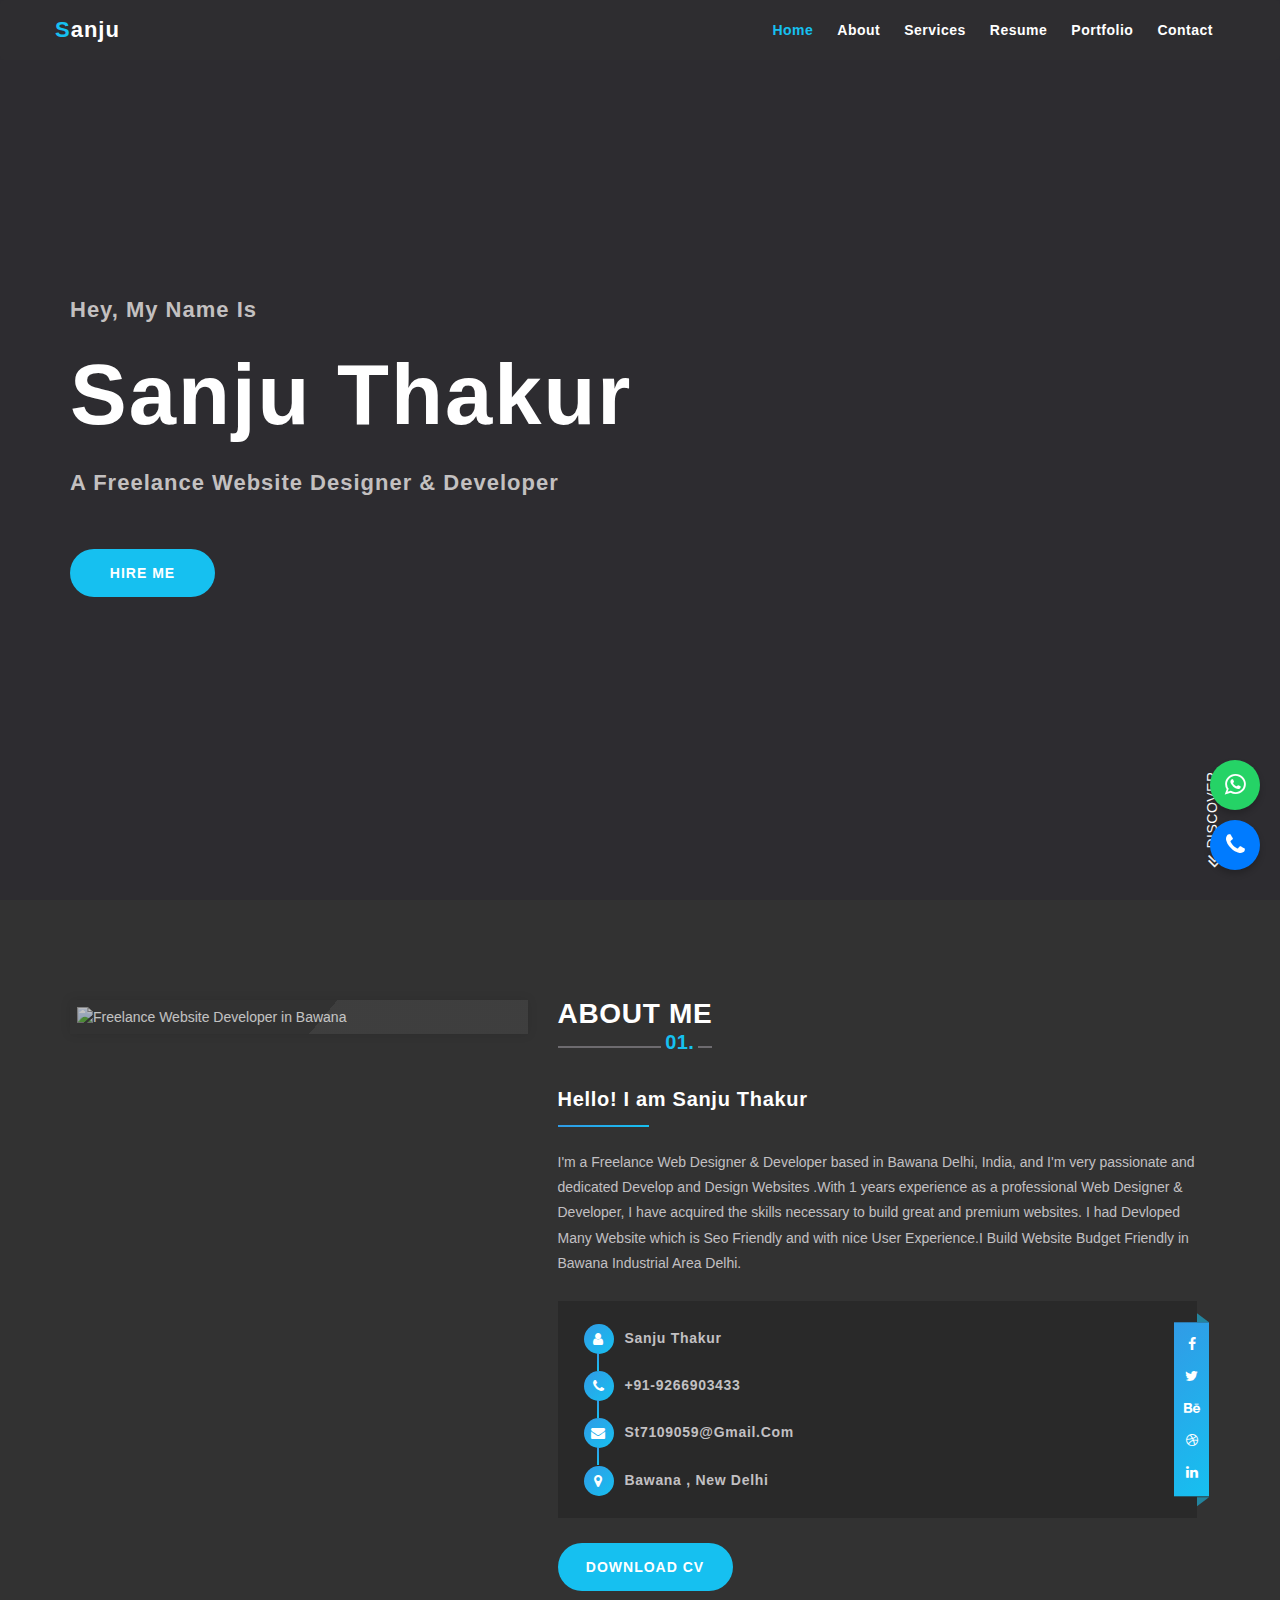
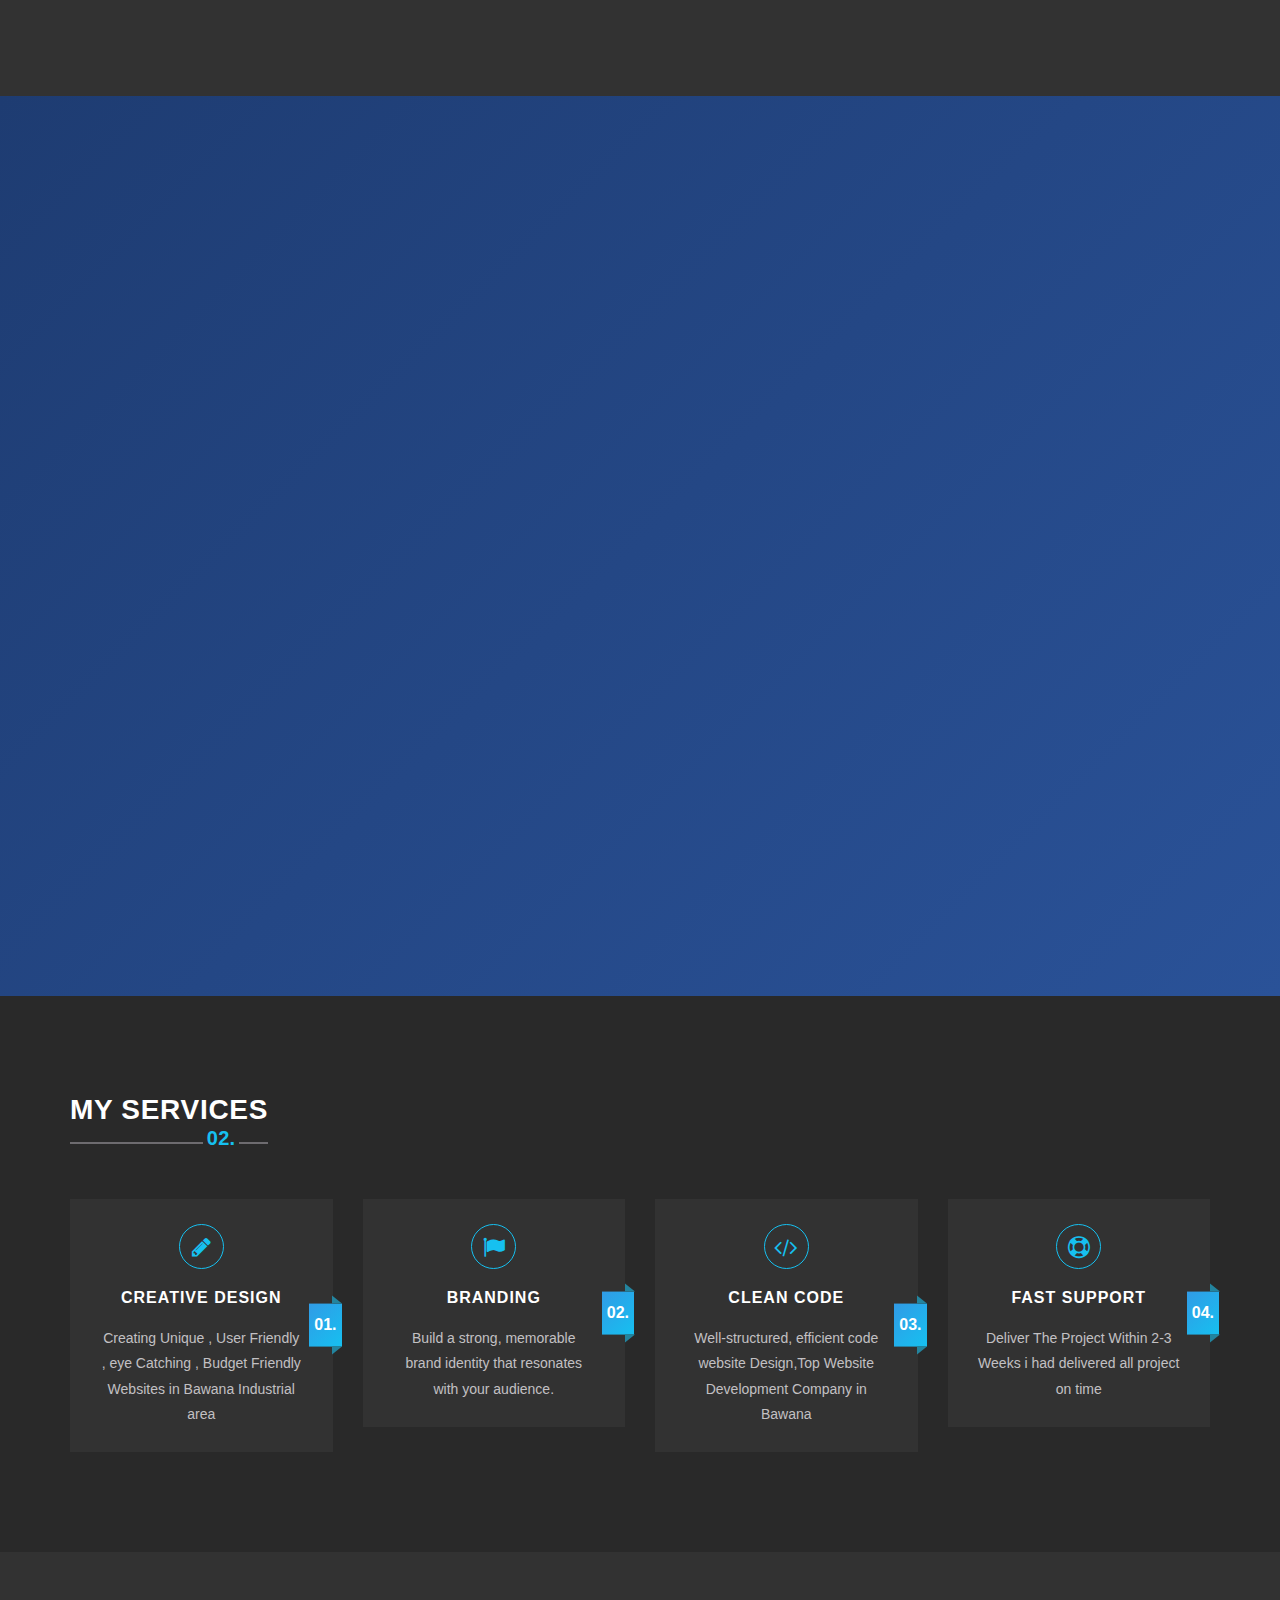
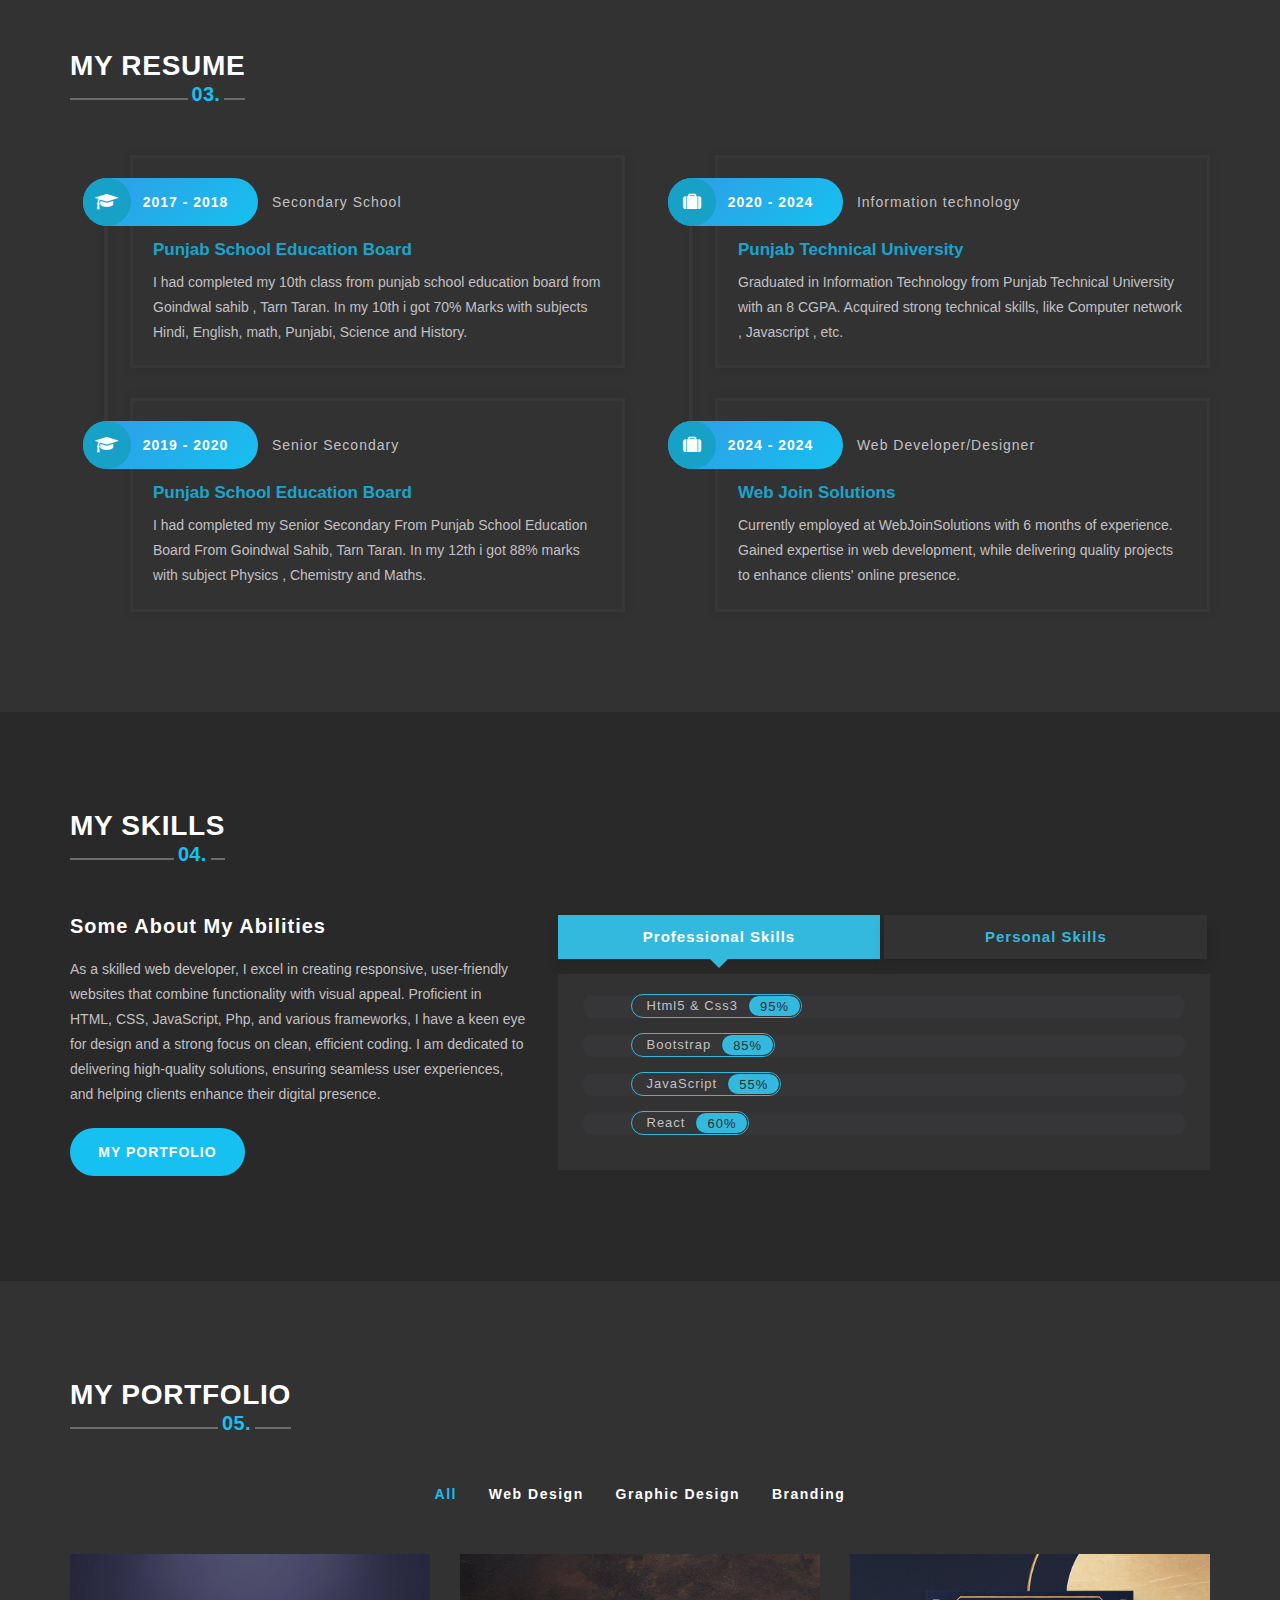
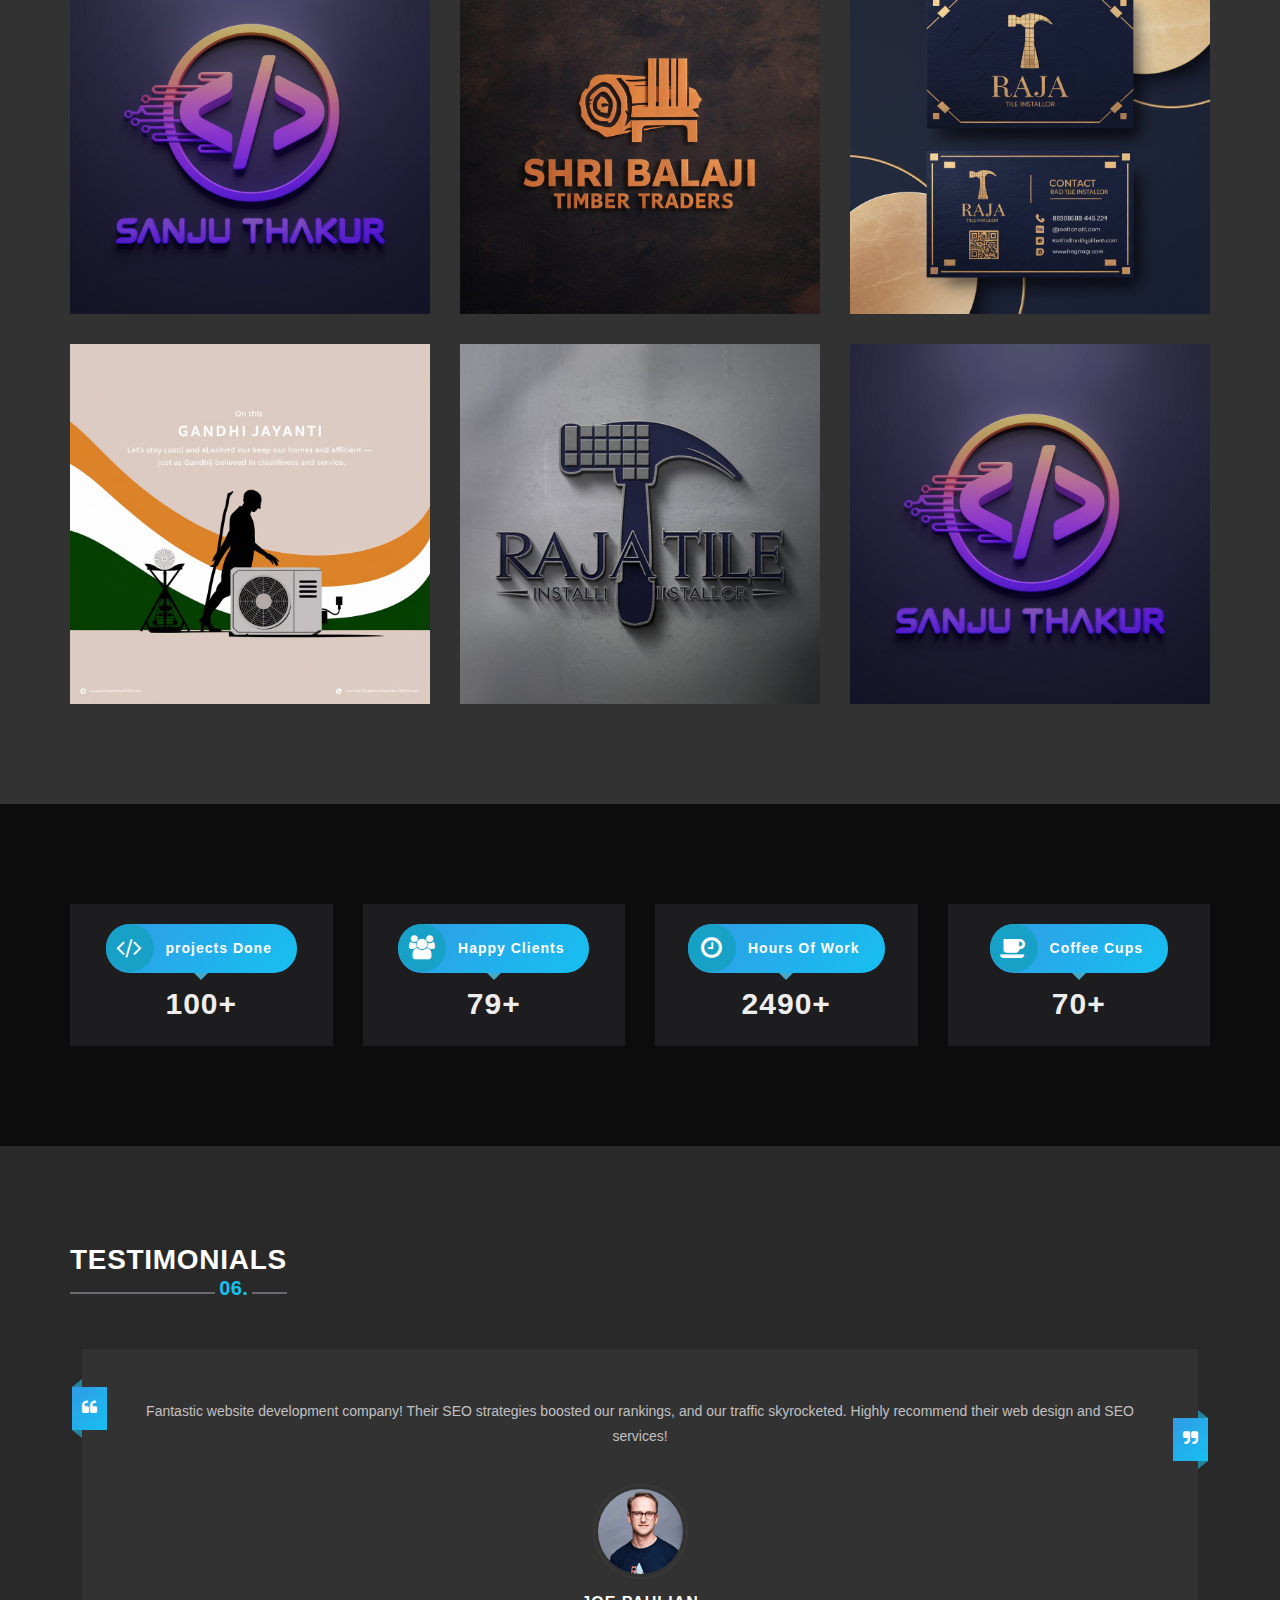
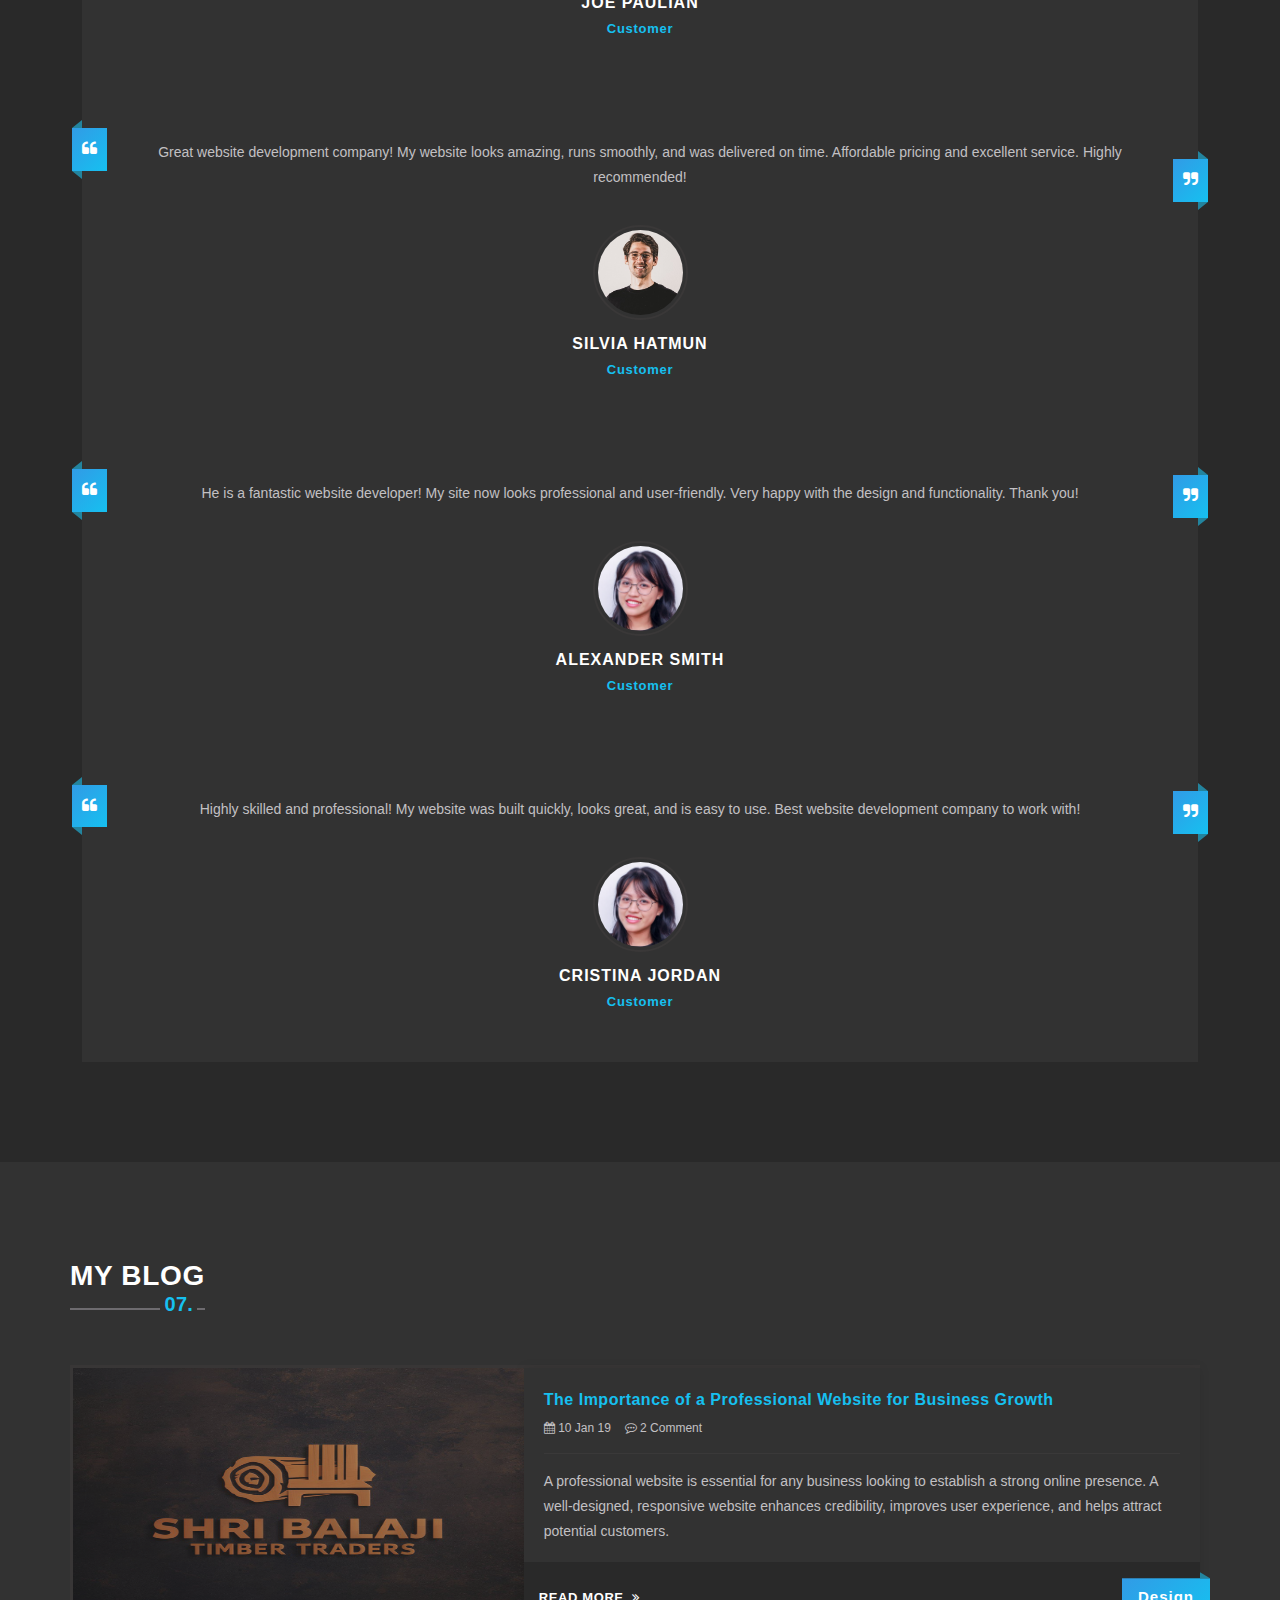
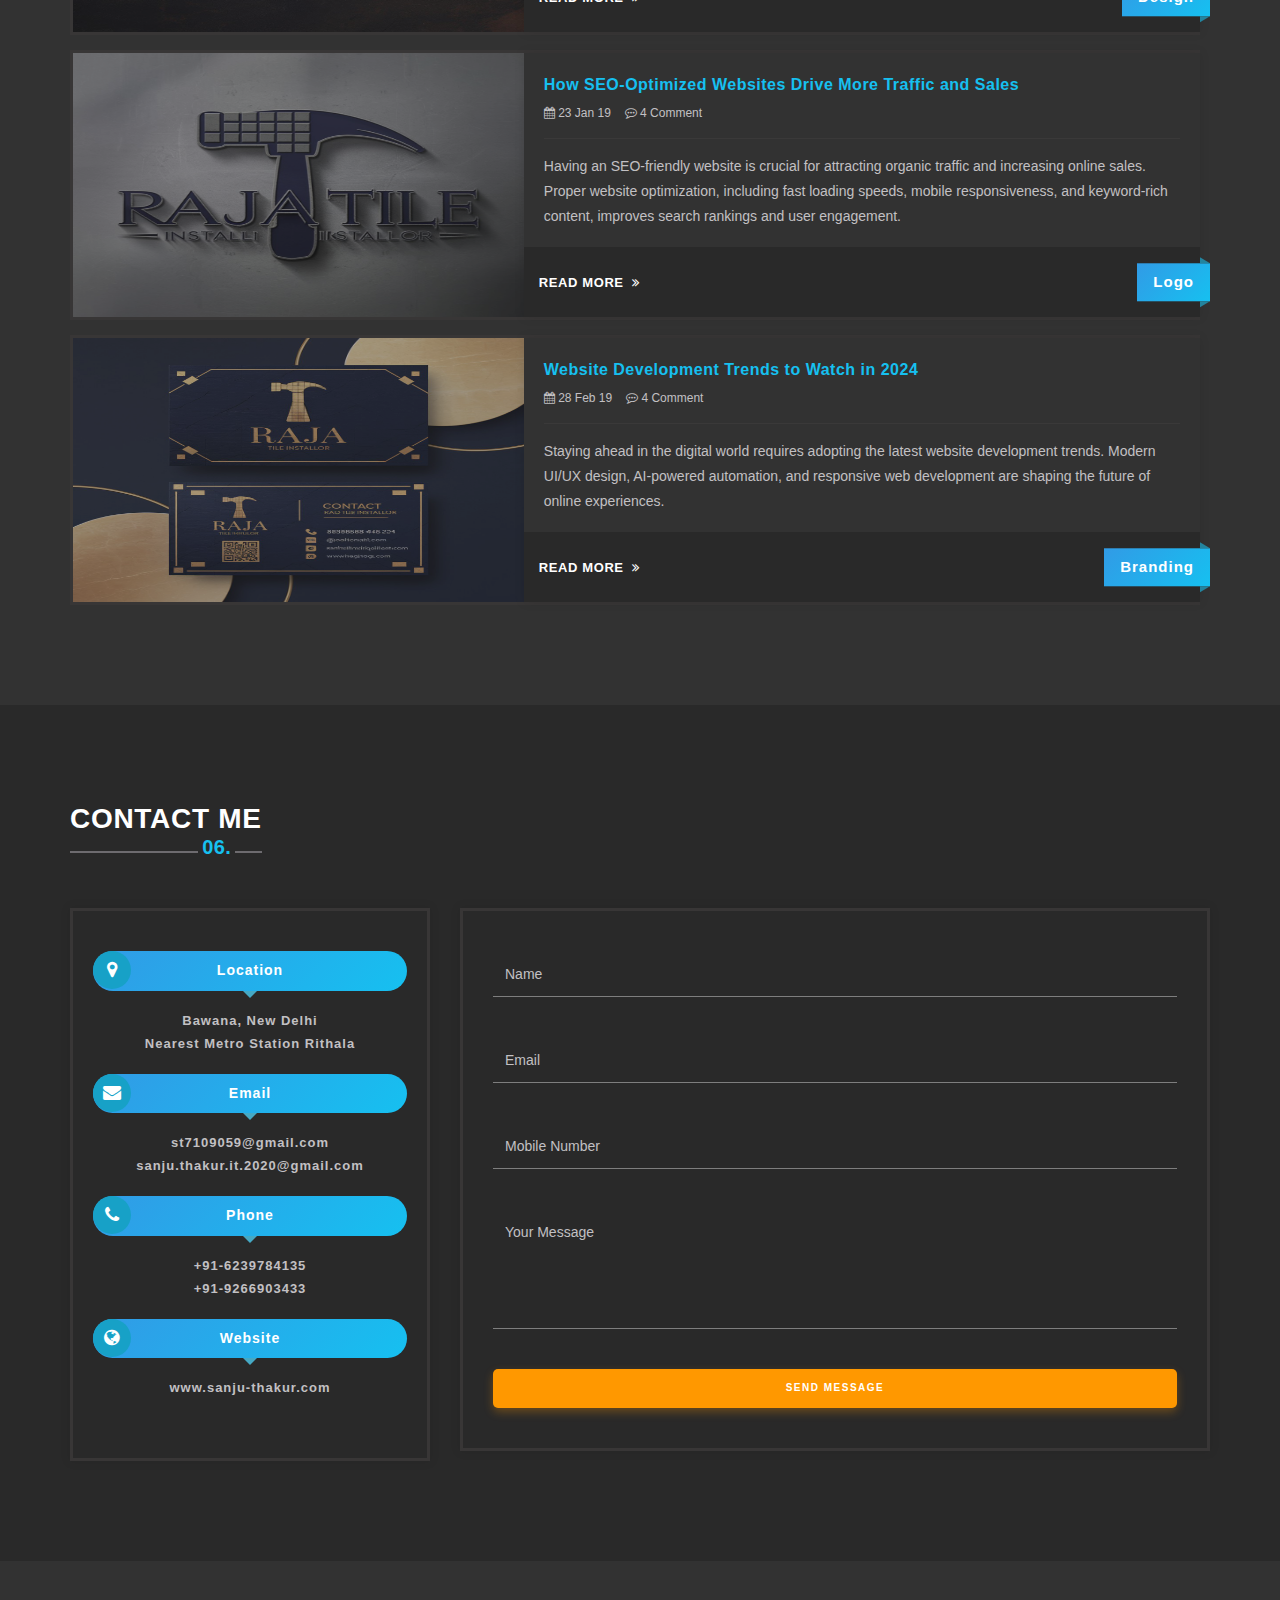
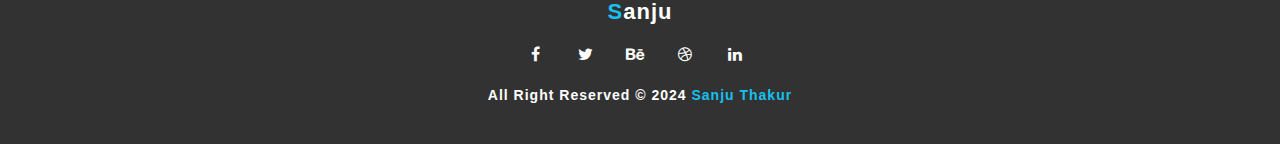
==== index.html @ 10b431f3 "Update index.html" ====
<!DOCTYPE html>
<html lang="en">
<head>
    <meta charset="utf-8">
    <meta http-equiv="X-UA-Compatible" content="IE=edge">
    <meta name="viewport" content="width=device-width, initial-scale=1">
    <title>Website Design Company in Bawana | Website Development Company in Bawana </title>
    <meta name="description"
        content="Experienced website developer specializing in responsive web design, e-commerce Website, and SEO optimization. Contact now for affordable and professional web solutions.">
    <meta name="keywords"
        content="website developer in bawana, website design in bawana , website design services in bawana, website design in delhi , website development in vijay nagar">
    <meta name="author"
        content=" Website Developer,professional web designer,custom web development services,responsive website design, seo-friendly websites, wordPress developer, e-commerce website development,affordable web development,Hire freelance web developer">
    <meta name="canonical" content="https://sanju-portfolio-peach.vercel.app/index.html">
    <meta name="robots" content=" FOLLOW, INDEX, ALL">
    <meta name="google-site-verification" content="JGudynJh7caXo7zCh-1ELiBsYwhmZANWFHgnz8PYm58" />

    <link rel="icon" href="icon.png">
    <link rel="stylesheet" href="styles.css">
    <link rel="stylesheet" href="https://cdnjs.cloudflare.com/ajax/libs/font-awesome/4.7.0/css/font-awesome.min.css">
    <meta property="og:title" content=Website Design Company in Bawana | Website Development Company in Bawana>
    <meta property="og:site_name" content=Website Development Company in Bawana>
    <meta property="og:url" content=https://sanju-portfolio-peach.vercel.app>
    <meta property="og:description" content=Experienced website developer specializing in responsive web design,
        e-commerce Website, and SEO optimization. Contact now for affordable and professional web solutions.>
    <meta property="og:type" content="">
    <meta property="og:image" content=https://sanju-portfolio-peach.vercel.app/banner1.png>
    <script type="application/ld+json">
{
  "@context": "https://schema.org",
  "@type": "Corporation",
  "name": "Website Development Company in Bawana",
  "url": "https://sanju-portfolio-peach.vercel.app/",
  "logo": "https://sanju-portfolio-peach.vercel.app/web2.jpeg",
  "contactPoint": {
    "@type": "ContactPoint",
    "telephone": "9266903433",
    "contactType": "",
    "areaServed": "IN",
    "availableLanguage": ["en","Hindi"]
  },
  "sameAs": [
    "https://www.instagram.com/sanju_thakur_0369/",
    "www.linkedin.com/in/sanju-thakur-2b6807214",
    "https://www.youtube.com/@WebsiteDevelopmentCompanyinBaw"
  ]
}
</script>
    <style>
        .home {
            background: url('banner1.png') center center no-repeat fixed !important;
            -webkit-background-size: cover;
            -moz-background-size: cover;
            -o-background-size: cover;
            background-size: cover;
            position: relative;
            height: 100vh;
            overflow: hidden;
        }
        .sticky-buttons {
            position: fixed;
            bottom: 20px;
            right: 20px;
            z-index: 1000;
        }
        .sticky-buttons a {
            display: block;
            width: 50px;
            height: 50px;
            line-height: 50px;
            text-align: center;
            border-radius: 50%;
            color: white;
            font-size: 24px;
            margin: 10px 0;
            box-shadow: 0px 4px 6px rgba(0, 0, 0, 0.2);
            transition: all 0.3s ease-in-out;
        }
        .whatsapp-btn {
            background-color: #25d366;
        }
        .phone-btn {
            background-color: #007bff;
        }
        .sticky-buttons a:hover {
            transform: scale(1.1);
        }
        @media (max-width: 768px) {
            .sticky-buttons {
                right: 10px;
                bottom: 10px;
            }
            .sticky-buttons a {
                width: 45px;
                height: 45px;
                line-height: 45px;
                font-size: 22px;
            }
        }
  
         

        .section-container {
            display: flex;
            align-items: center;
            justify-content: center;
            flex-wrap: wrap;
            min-height: 100vh;
            padding: 40px;
            background: linear-gradient(135deg, #1e3c72, #2a5298);
            color: white;
            text-align: center;
        }

        .text-content {
            flex: 1;
            max-width: 500px;
            opacity: 0;
            transform: translateY(50px);
            animation: fadeInUp 1.5s ease-out forwards;
        }

        .text-content h2 {
            font-size: 2rem;
            margin-bottom: 20px;
        }

        .text-content p {
            font-size: 1.2rem;
            margin-bottom: 20px;
            line-height: 1.6;
        }

        /* Button Styling */
        .btn {
            display: inline-block;
            padding: 12px 25px;
            font-size: 1rem;
            color: white;
            background: #ff9800;
            border: none;
            cursor: pointer;
            text-decoration: none;
            border-radius: 5px;
            transition: 0.3s ease;
            box-shadow: 0 4px 10px rgba(255, 152, 0, 0.3);
        }

        .btn:hover {
            background: #ffb74d;
            transform: translateY(-3px);
            box-shadow: 0 6px 15px rgba(255, 152, 0, 0.4);
        }

        /* Image Styling */
        .image-content {
            flex: 1;
            display: flex;
            justify-content: center;
            max-width: 500px;
            opacity: 0;
            transform: scale(0.8);
            animation: fadeInScale 1.5s ease-out 0.5s forwards;
        }

        .image-content img {
            width: 100%;
            max-width: 400px;
            border-radius: 10px;
            box-shadow: 0 4px 10px rgba(255, 255, 255, 0.3);
        }

        /* Keyframe Animations */
        @keyframes fadeInUp {
            from {
                opacity: 0;
                transform: translateY(50px);
            }
            to {
                opacity: 1;
                transform: translateY(0);
            }
        }

        @keyframes fadeInScale {
            from {
                opacity: 0;
                transform: scale(0.8);
            }
            to {
                opacity: 1;
                transform: scale(1);
            }
        }

        /* Responsive */
        @media (max-width: 768px) {
            .section-container {
                flex-direction: column;
                text-align: center;
            }
        }

    
    </style>
</head>
<body>
    <div class="sticky-buttons">
        <a href="https://wa.me/919266903433" target="_blank" class="whatsapp-btn">
            <i class="fa fa-whatsapp"></i>
        </a>
        <a href="tel:+9266903433" class="phone-btn">
            <i class="fa fa-phone"></i>
        </a>
    </div>
    <nav class="navbar navbar-default ">
        <div class="container">
            <div class="navbar-header">
                <button class="menu-toggle">
                    <span class="bar"></span>
                    <span class="bar"></span>
                    <span class="bar"></span>
                </button>
                <a class="navbar-brand" href="index.html"><span>S</span>anju</a>
            </div>
            <div class="navbar-links" id="ournavbar">
                <ul class="nav navbar-nav navbar-right">
                    <li class="nav-brand text-center visible-xs-block"><a href="index.html"><span>S</span>anju</a></li>
                    <li><a class="active" href="index.html" data-value="#home" data-name="Home">Home</a></li>
                    <li><a href="index.html" data-value="#about" data-name="About">About</a></li>
                    <li><a href="index.html" data-value="#services" data-name="Services">Services</a></li>
                    <li><a href="index.html" data-value="#resume" data-name="Resume">Resume</a></li>
                    <li><a href="index.html" data-value="#portfolio" data-name="Portfolio">Portfolio</a></li>
                    <li><a href="index.html" data-value="#contact" data-name="Contact">Contact</a></li>
                </ul>
            </div>
        </div>
    </nav>
    <section class="home" id="home">
        <div class="overlay">
            <div class="container">
                <div class="intro display-table">
                    <div class="display-table-cell">
                        <h3>Hey, My name is</h3>
                        <h1>Sanju Thakur</h1>
                        <p>A Freelance Website Designer & Developer<span></span></p>
                        <div class="my-btn">
                            <a href="tel:+9266903433" class="main-btn">Hire Me</a>
                        </div>
                    </div>
                </div>
                <div class="arrow">
                    <a href="index.html">Discover</a>
                </div>
            </div>
        </div>
    </section>
    <section class="about-me" id="about">
        <div class="container">
            <div class="row">
                <div class="col-lg-5 col-md-6">
                    <div class="about-image">
                        <img class="img-responsive" src="about.png" alt="Freelance Website Developer in Bawana"
                            title="Sanju Thakur Freelancer Website Developer Image">
                    </div>
                </div>
                <div class="col-lg-7 col-md-6">
                    <div class="about-info">
                        <div class="main-title">
                            <h2>About Me</h2>
                            <span>01.</span>
                        </div>
                        <h3>Hello! I am Sanju Thakur</h3>
                        <p>I'm a Freelance Web Designer &amp; Developer based in Bawana Delhi, India, and I'm very
                            passionate and dedicated Develop and Design Websites .With 1 years experience as a
                            professional Web Designer
                            &amp; Developer, I have acquired the skills necessary to build great and premium websites. I
                            had Devloped Many Website which is Seo Friendly and with nice User Experience.I Build
                            Website Budget Friendly in Bawana Industrial Area Delhi.
                        </p>
                        <div class="personal-info">
                            <p><span><i class="fa fa-user"></i></span>Sanju Thakur</p>
                            <p><span><i class="fa fa-phone"></i></span>+91-9266903433</p>
                            <p><span><i class="fa fa-envelope"></i></span>st7109059@gmail.com</p>
                            <p><span><i class="fa fa-map-marker"></i></span>Bawana , New Delhi</p>
                            <div class="social-media">
                                <span>
                                    <a href="https://www.instagram.com/sanju_thakur_0369/"><i
                                            class="fa fa-facebook"></i></a>
                                    <a href="https://www.instagram.com/sanju_thakur_0369/"><i
                                            class="fa fa-twitter"></i></a>
                                    <a href="https://www.instagram.com/sanju_thakur_0369/"><i
                                            class="fa fa-behance"></i></a>
                                    <a href="https://www.instagram.com/sanju_thakur_0369/"><i
                                            class="fa fa-dribbble"></i></a>
                                    <a href="www.linkedin.com/in/sanju-thakur-2b6807214"><i
                                            class="fa fa-linkedin"></i></a>
                                </span>
                            </div>
                        </div>
                        <section class="download-cv">
                            <a href="Sanju.pdf" download="Sanju_Thakur_CV.pdf" class="download-btn main-btn">
                                Download CV
                            </a>
                        </section>
                    </div>
                </div>
            </div>
        </div>
    </section>

  <div class="section-container">
        <div class="text-content">
            <h2>AI-Powered eCommerce Website Development</h2>
            <p>Grow your online business with a scalable eCommerce solution, powered by Shopify and Shopify Plus...</p>
            <a href="#" class="btn">Learn More</a>
        </div>
        <div class="image-content">
            <img src="image.png" alt="E-commerce Design">
        </div>
    </div>
    <section class="services" id="services">
        <div class="container">
            <div class="main-title">
                <h2>My Services</h2>
                <span>02.</span>
            </div>
            <div class="row">
                <div class="col-md-3 col-sm-6">
                    <div class="service ">
                        <div class="service-icon">
                            <i class="fa fa-pencil fa-lg"></i>
                        </div>
                        <h4>Creative Design</h4>
                        <p>Creating Unique , User Friendly , eye Catching , Budget Friendly Websites in Bawana
                            Industrial area</p>
                        <div class="service-number">01.</div>
                    </div>
                </div>
                <div class="col-md-3 col-sm-6">
                    <div class="service">
                        <div class="service-icon">
                            <i class="fa fa-flag fa-lg"></i>
                        </div>
                        <h4>Branding</h4>
                        <p>Build a strong, memorable brand identity that resonates with your audience.</p>
                        <div class="service-number">02.</div>
                    </div>
                </div>
                <div class="col-md-3 col-sm-6">
                    <div class="service ">
                        <div class="service-icon">
                            <i class="fa fa-code fa-lg"></i>
                        </div>
                        <h4>Clean Code</h4>
                        <p>Well-structured, efficient code website Design,Top Website Development Company in Bawana
                        </p>
                        <div class="service-number">03.</div>
                    </div>
                </div>
                <div class="col-md-3 col-sm-6">
                    <div class="service ">
                        <div class="service-icon">
                            <i class="fa fa-support fa-lg"></i>
                        </div>
                        <h4>Fast Support</h4>
                        <p>Deliver The Project Within 2-3 Weeks i had delivered all project on time</p>
                        <div class="service-number">04.</div>
                    </div>
                </div>
            </div>
        </div>
    </section>
    <section class="resume" id="resume">
        <div class="container">
            <div class="main-title">
                <h2>My Resume</h2>
                <span>03.</span>
            </div>
            <div class="row">
                <div class="col-md-6">
                    <div class="education">
                        <div class="resume-item">
                            <div class="resume-date">
                                2017 - 2018
                                <i class="fa fa-graduation-cap"></i>
                            </div>
                            <span>Secondary School</span>
                            <h4>Punjab School Education Board</h4>
                            <p>I had completed my 10th class from punjab school education board from Goindwal sahib ,
                                Tarn Taran. In my 10th i got 70% Marks with subjects Hindi, English, math, Punjabi,
                                Science and History.</p>
                        </div>
                        <div class="resume-item">
                            <div class="resume-date">
                                2019 - 2020
                                <i class="fa fa-graduation-cap"></i>
                            </div>
                            <span>Senior Secondary</span>
                            <h4>Punjab School Education Board</h4>
                            <p>I had completed my Senior Secondary From Punjab School Education Board From Goindwal
                                Sahib, Tarn Taran. In my 12th i got 88% marks with subject Physics , Chemistry and
                                Maths.</p>
                        </div>
                    </div>
                </div>
                <div class="col-md-6">
                    <div class="experience">
                        <div class="resume-item">
                            <div class="resume-date">
                                2020 - 2024
                                <i class="fa fa-suitcase"></i>
                            </div>
                            <span>Information technology</span>
                            <h4>Punjab Technical University</h4>
                            <p>Graduated in Information Technology from Punjab Technical University with an 8 CGPA.
                                Acquired strong technical skills,
                                like Computer network , Javascript , etc.</p>
                        </div>
                        <div class="resume-item">
                            <div class="resume-date">
                                2024 - 2024
                                <i class="fa fa-suitcase"></i>
                            </div>
                            <span>Web Developer/Designer</span>
                            <h4>Web Join Solutions</h4>
                            <p>Currently employed at WebJoinSolutions with 6 months of experience. Gained expertise in
                                web development,
                                while delivering quality projects to enhance clients' online presence.</p>
                        </div>
                    </div>
                </div>
            </div>
        </div>
    </section>
    <section class="skills">
        <div class="container">
            <div class="main-title">
                <h2>My Skills</h2>
                <span>04.</span>
            </div>
            <div class="row">
                <div class="col-md-5">
                    <div class="skills-left">
                        <h4>Some About my Abilities</h4>
                        <p>As a skilled web developer, I excel in creating responsive, user-friendly websites that
                            combine functionality with
                            visual appeal. Proficient in HTML, CSS, JavaScript, Php, and various frameworks, I have a
                            keen
                            eye for design and a strong
                            focus on clean, efficient coding. I am dedicated to delivering high-quality solutions,
                            ensuring seamless user
                            experiences, and helping clients enhance their digital presence.</p>
                        <a href="index.html" class="main-btn">My Portfolio</a>
                    </div>
                </div>
                <div class="col-md-7">
                    <div class="skills-list">
                        <h3 class="list-item active">
                            <a href="index.html">Professional Skills</a>
                        </h3>
                        <h3 class="list-item">
                            <a href="#perso-skills">Personal Skills</a>
                        </h3>
                    </div>
                    <div class="skills-content">
                        <div class="professional-skills" id="pro-skills">
                            <h3>Professional Skills</h3>
                            <div class="progress-container">
                                <div class="progress">
                                    <div class="progress-bar" role="progressbar" aria-valuenow="95" aria-valuemin="0"
                                        aria-valuemax="100"></div>
                                    <h4>Html5 &amp; Css3<span class="percent">95%</span></h4>
                                </div>
                            </div>
                            <div class="progress-container">
                                <div class="progress">
                                    <div class="progress-bar" role="progressbar" aria-valuenow="78" aria-valuemin="0"
                                        aria-valuemax="100"></div>
                                    <h4>Bootstrap<span class="percent">85%</span></h4>
                                </div>
                            </div>
                            <div class="progress-container">
                                <div class="progress">
                                    <div class="progress-bar" role="progressbar" aria-valuenow="89" aria-valuemin="0"
                                        aria-valuemax="100"></div>
                                    <h4>JavaScript<span class="percent">55%</span></h4>
                                </div>
                            </div>
                            <div class="progress-container">
                                <div class="progress">
                                    <div class="progress-bar" role="progressbar" aria-valuenow="80" aria-valuemin="0"
                                        aria-valuemax="100"></div>
                                    <h4>React<span class="percent">60%</span></h4>
                                </div>
                            </div>
                        </div>
                        <div class="personal-skills" id="perso-skills">
                            <h3>Personal Skills</h3>
                            <div class="progress-container">
                                <div class="progress">
                                    <div class="progress-bar" role="progressbar" aria-valuenow="85" aria-valuemin="0"
                                        aria-valuemax="100"></div>
                                    <h4>Communication<span class="percent">85%</span></h4>
                                </div>
                            </div>
                            <div class="progress-container">
                                <div class="progress">
                                    <div class="progress-bar" role="progressbar" aria-valuenow="80" aria-valuemin="0"
                                        aria-valuemax="100"></div>
                                    <h4>Teamwork<span class="percent">80%</span></h4>
                                </div>
                            </div>
                            <div class="progress-container">
                                <div class="progress">
                                    <div class="progress-bar" role="progressbar" aria-valuenow="75" aria-valuemin="0"
                                        aria-valuemax="100"></div>
                                    <h4>Self-motivation<span class="percent">75%</span></h4>
                                </div>
                            </div>
                            <div class="progress-container">
                                <div class="progress">
                                    <div class="progress-bar" role="progressbar" aria-valuenow="70" aria-valuemin="0"
                                        aria-valuemax="100"></div>
                                    <h4>Speed<span class="percent">70%</span></h4>
                                </div>
                            </div>
                        </div>
                    </div>
                </div>
            </div>
        </div>
    </section>
    <section class="portfolio" id="portfolio">
        <div class="container">
            <div class="main-title">
                <h2>My Portfolio</h2>
                <span>05.</span>
            </div>
            <div class="filter-menu">
                <ul id="control" class="list-filter list-unstyled">
                    <li class="active" data-filter="all">All</li>
                    <li data-filter="1">Web Design</li>
                    <li data-filter="2">Graphic Design</li>
                    <li data-filter="3">Branding</li>
                </ul>
            </div>
            <div class="portfolio-content">
                <div id="filtr-container" class="row">
                    <div class="col-md-4 col-sm-6 filtr-item" data-category="1" data-sort="value">
                        <div class="item">
                            <img class="img-responsive" src="web2.jpeg" alt="Website Design in Bawana"
                                title="logo of Sanju Thakur Freelancer">
                            <div class="overlay">
                                <a class="icon-img" href="web2.jpeg"><i class="fa fa-search-plus"></i></a>
                                <h4 class="item-title">Project Title</h4>
                                <div class="item-category">
                                    <span>Web Design</span>
                                </div>
                            </div>
                        </div>
                    </div>
                    <div class="col-md-4 col-sm-6 filtr-item" data-category="2" data-sort="value">
                        <div class="item">
                            <img class="img-responsive" src="graphic1.png" alt="Graphic Design in bawana"
                                title="Logo design For Customer">
                            <div class="overlay">
                                <a class="icon-img" href="graphic1.png"><i class="fa fa-search-plus"></i></a>
                                <h4 class="item-title">Project Title</h4>
                                <div class="item-category">
                                    <span>Graphic Design</span>
                                </div>
                            </div>
                        </div>
                    </div>
                    <div class="col-md-4 col-sm-6 filtr-item" data-category="3" data-sort="value">
                        <div class="item">
                            <img class="img-responsive" src="web1.jpeg" alt="Website Services in Bawana"
                                title="Business Card Design For Tile Manufacturer">
                            <div class="overlay">
                                <a class="icon-img" href="web1.jpeg"><i class="fa fa-search-plus"></i></a>
                                <h4 class="item-title">Project Title</h4>
                                <div class="item-category">
                                    <span>Branding</span>
                                </div>
                            </div>
                        </div>
                    </div>
                    <div class="col-md-4 col-sm-6 filtr-item" data-category="1" data-sort="value">
                        <div class="item">
                            <img class="img-responsive" src="web3.jpeg" alt="Software Company"
                                title="post Design For Social Media for Customer">
                            <div class="overlay">
                                <a class="icon-img" href="web3.jpeg"><i class="fa fa-search-plus"></i></a>
                                <h4 class="item-title">Project Title</h4>
                                <div class="item-category">
                                    <span>Web Design</span>
                                </div>
                            </div>
                        </div>
                    </div>
                    <div class="col-md-4 col-sm-6 filtr-item" data-category="2" data-sort="value">
                        <div class="item">
                            <img class="img-responsive" src="graphic2.png" alt="E-commerce Website Service"
                                title="Graphic Design For Raja Tile">
                            <div class="overlay">
                                <a class="icon-img" href="graphic2.png"><i class="fa fa-search-plus"></i></a>
                                <h4 class="item-title">Project Title</h4>
                                <div class="item-category">
                                    <span>Graphic Design</span>
                                </div>
                            </div>
                        </div>
                    </div>
                    <div class="col-md-4 col-sm-6 filtr-item" data-category="3" data-sort="value">
                        <div class="item">
                            <img class="img-responsive" src="web2.jpeg" alt=" Google My Business Service"
                                title="Graphic Design service by Sanju Developer">
                            <div class="overlay">
                                <a class="icon-img" href="web2.jpeg"><i class="fa fa-search-plus"></i></a>
                                <h4 class="item-title">Project Title</h4>
                                <div class="item-category">
                                    <span>Branding</span>
                                </div>
                            </div>
                        </div>
                    </div>
                </div>
            </div>
        </div>
    </section>
    <section class="facts">
        <div class="overlay"></div>
        <div class="container">
            <div class="row">
                <div class="col-md-3 col-sm-6">
                    <div class="fact-item ">
                        <h4><span class="fact-icon"><i class="fa fa-code"></i></span>projects Done</h4>
                        <span class="fact-number" data-from="0" data-to="554" data-speed="2500">100+</span>
                    </div>
                </div>
                <div class="col-md-3 col-sm-6">
                    <div class="fact-item ">
                        <h4><span class="fact-icon"><i class="fa fa-users"></i></span>Happy Clients</h4>
                        <span class="fact-number" data-from="0" data-to="540" data-speed="2500">79+</span>
                    </div>
                </div>
                <div class="col-md-3 col-sm-6">
                    <div class="fact-item ">
                        <h4><span class="fact-icon"><i class="fa fa-clock-o"></i></span>Hours Of Work</h4>
                        <span class="fact-number" data-from="0" data-to="1200" data-speed="2500">2490+</span>
                    </div>
                </div>
                <div class="col-md-3 col-sm-6">
                    <div class="fact-item ">
                        <h4><span class="fact-icon"><i class="fa fa-coffee"></i></span>Coffee Cups</h4>
                        <span class="fact-number" data-from="0" data-to="160" data-speed="2500">70+</span>
                    </div>
                </div>
            </div>
        </div>
    </section>
    <section id="testimonials" class="testimonials">
        <div class="container">
            <div class="main-title">
                <h2>Testimonials</h2>
                <span>06.</span>
            </div>
            <div class="row">
                <div class="col-md-12 ">

                    <div class="testimonial-box">
                        <div class="description">
                            <span class="quote-left"><i class="fa fa-quote-left"></i></span>
                            <span class="quote-right"><i class="fa fa-quote-right"></i></span>
                            <p>Fantastic website development company! Their SEO strategies boosted our rankings, and our
                                traffic skyrocketed. Highly recommend their web design and SEO services!</p>
                        </div>
                        <div class="client-pic">
                            <img src="pic-1.jpg" alt="Seo Client" title="Website Design For Customer">
                        </div>
                        <div class="client-details">
                            <h6> Joe Paulian </h6>
                            <span>Customer</span>
                        </div>
                    </div>
                    <div class="testimonial-box">
                        <div class="description">
                            <span class="quote-left"><i class="fa fa-quote-left"></i></span>
                            <span class="quote-right"><i class="fa fa-quote-right"></i></span>
                            <p>Great website development company! My website looks amazing, runs smoothly, and was
                                delivered on time. Affordable pricing and excellent service. Highly recommended!</p>
                        </div>
                        <div class="client-pic">
                            <img src="pic-2.jpeg" alt="Web Site Design client in Vijay Nagar"
                                title="Graphic Design For Company">
                        </div>
                        <div class="client-details">
                            <h6> Silvia Hatmun </h6>
                            <span>Customer</span>
                        </div>
                    </div>
                    <div class="testimonial-box">
                        <div class="description">
                            <span class="quote-left"><i class="fa fa-quote-left"></i></span>
                            <span class="quote-right"><i class="fa fa-quote-right"></i></span>
                            <p>He is a fantastic website developer! My site now looks professional and user-friendly.
                                Very happy with the design and functionality. Thank you!</p>
                        </div>
                        <div class="client-pic">
                            <img src="pic-3.jpg" alt="Website Service in Industrial Area Bawana client"
                                title="Software Develop For Company">
                        </div>
                        <div class="client-details">
                            <h6> Alexander Smith </h6>
                            <span>Customer</span>
                        </div>
                    </div>
                    <div class="testimonial-box">
                        <div class="description">
                            <span class="quote-left"><i class="fa fa-quote-left"></i></span>
                            <span class="quote-right"><i class="fa fa-quote-right"></i></span>
                            <p>Highly skilled and professional! My website was built quickly, looks great, and is easy
                                to use. Best website development company to work with!</p>
                        </div>
                        <div class="client-pic">
                            <img src="pic-3.jpg" alt="Logo Design Service in JJ Colony Bawana client"
                                title="Business card Develop For Company">
                        </div>
                        <div class="client-details">
                            <h6> Cristina Jordan </h6>
                            <span>Customer</span>
                        </div>
                    </div>
                </div>
            </div>
        </div>
    </section>
    <section class="blog" id="blog">
        <div class="container">
            <div class="main-title">
                <h2>My Blog</h2>
                <span>07.</span>
            </div>
            <div class="row">
                <div class="col-md-12">
                    <div class="post ">
                        <div class="post-img">
                            <img src="graphic1.png" class="img-responsive" alt="blog 2019 for website"
                                title="Blog on Social Media Management">
                        </div>
                        <div class="post-content">
                            <div class="post-title">
                                <a href="#">
                                    <h4> The Importance of a Professional Website for Business Growth</h4>
                                </a>
                            </div>
                            <ul class="post-info list-unstyled">
                                <li>
                                    <i class="fa fa-calendar"></i>
                                    <span>10 Jan 19</span>
                                </li>
                                <li>
                                    <i class="fa fa-commenting-o"></i>
                                    <a href="#"><span>2 Comment</span></a>
                                </li>
                            </ul>
                            <div class="post-text">
                                <p>A professional website is essential for any business looking to establish a strong
                                    online presence. A well-designed, responsive website enhances credibility, improves
                                    user experience, and helps attract potential customers.</p>
                            </div>
                            <div class="post-footer">
                                <a href="#" class="post-more">Read more <i class="fa fa-angle-double-right"></i></a>
                                <div class="post-category">
                                    <a href="#">Design</a>
                                </div>
                            </div>
                        </div>
                    </div>
                </div>
                <div class="col-md-12">
                    <div class="post ">
                        <div class="post-img">
                            <img src="graphic2.png" class="img-responsive" alt="blog 2022 designing website"
                                title="blog on how to maintain website">
                        </div>
                        <div class="post-content">
                            <div class="post-title">
                                <a href="#">
                                    <h4>How SEO-Optimized Websites Drive More Traffic and Sales</h4>
                                </a>
                            </div>
                            <ul class="post-info list-unstyled">
                                <li>
                                    <i class="fa fa-calendar"></i>
                                    <span>23 Jan 19</span>
                                </li>
                                <li>
                                    <i class="fa fa-commenting-o"></i>
                                    <a href="#"><span>4 Comment</span></a>
                                </li>
                            </ul>
                            <div class="post-text">
                                <p>Having an SEO-friendly website is crucial for attracting organic traffic and
                                    increasing online sales. Proper website optimization, including fast loading speeds,
                                    mobile responsiveness, and keyword-rich content, improves search rankings and user
                                    engagement.</p>
                            </div>
                            <div class="post-footer">
                                <a href="#" class="post-more">Read more <i class="fa fa-angle-double-right"></i></a>
                                <div class="post-category">
                                    <a href="#">Logo</a>
                                </div>
                            </div>
                        </div>
                    </div>
                </div>
                <div class="col-md-12">
                    <div class="post ">
                        <div class="post-img">
                            <img src="web1.jpeg" class="img-responsive" alt="redesigning website"
                                title="blog on Handling Website Service in Bawana">
                        </div>
                        <div class="post-content">
                            <div class="post-title">
                                <a href="#">
                                    <h4>Website Development Trends to Watch in 2024</h4>
                                </a>
                            </div>
                            <ul class="post-info list-unstyled">
                                <li>
                                    <i class="fa fa-calendar"></i>
                                    <span>28 Feb 19</span>
                                </li>
                                <li>
                                    <i class="fa fa-commenting-o"></i>
                                    <a href="#"><span>4 Comment</span></a>
                                </li>
                            </ul>
                            <div class="post-text">
                                <p>Staying ahead in the digital world requires adopting the latest website development
                                    trends. Modern UI/UX design, AI-powered automation, and responsive web development
                                    are shaping the future of online experiences.</p>
                            </div>
                            <div class="post-footer">
                                <a href="#" class="post-more">Read more <i class="fa fa-angle-double-right"></i></a>
                                <div class="post-category">
                                    <a href="#">Branding</a>
                                </div>
                            </div>
                        </div>
                    </div>
                </div>
            </div>
        </div>
    </section>
    <section class="contact" id="contact">
        <div class="container">
            <div class="main-title">
                <h2>Contact Me</h2>
                <span>06.</span>
            </div>
            <div class="row">
                <div class="col-sm-4">
                    <div class="contact-boxes">
                        <div class="contact-box">
                            <div class="title-box">
                                <h4>Location
                                    <span class="icon-box"><i class="fa fa-map-marker"></i></span>
                                </h4>
                            </div>
                            <div class="content-box">
                                <p>Bawana, New Delhi</p>
                                <p>Nearest Metro Station Rithala</p>
                            </div>
                        </div>
                        <div class="contact-box">
                            <div class="title-box">
                                <h4>Email
                                    <span class="icon-box"><i class="fa fa-envelope"></i></span>
                                </h4>
                            </div>
                            <div class="content-box">
                                <p>st7109059@gmail.com</p>
                                <p>sanju.thakur.it.2020@gmail.com</p>
                            </div>
                        </div>
                        <div class="contact-box">
                            <div class="title-box">
                                <h4>Phone
                                    <span class="icon-box"><i class="fa fa-phone"></i></span>
                                </h4>
                            </div>
                            <div class="content-box">
                                <p>+91-6239784135</p>
                                <p>+91-9266903433</p>
                            </div>
                        </div>
                        <div class="contact-box">
                            <div class="title-box">
                                <h4>Website
                                    <span class="icon-box"><i class="fa fa-globe"></i></span>
                                </h4>
                            </div>
                            <div class="content-box">
                                <p>www.sanju-thakur.com</p>
                            </div>
                        </div>
                    </div>
                </div>
                <div class="col-sm-8">
                    <form class="contact-form" action="https://api.web3forms.com/submit" method="post"><input
                            type="hidden" name="access_key" value="0b17fa40-a9a5-471a-944d-e3ad263ebff7">
                        <div class="form-group">
                            <input type="text" class="form-control" id="name" name="name" required="" value=""
                                onkeyup="this.setAttribute('value', this.value);">
                            <label for="name">Name</label>
                            <span class="input-border"></span>
                        </div>
                        <div class="form-group">
                            <input type="email" class="form-control" id="email" name="email" required="" value=""
                                onkeyup="this.setAttribute('value', this.value);">
                            <label for="email">Email</label>
                            <span class="input-border"></span>
                        </div>
                        <div class="form-group">
                            <input type="text" class="form-control" id="subject" name="subject" required="" value=""
                                onkeyup="this.setAttribute('value', this.value);">
                            <label for="number">Mobile Number</label>
                            <span class="input-border"></span>
                        </div>
                        <div class="form-group">
                            <textarea class="form-control" id="message" name="message" required="" data-value=""
                                onkeyup="this.setAttribute('data-value', this.value);"></textarea>
                            <label for="message">Your Message</label>
                            <span class="input-border"></span>
                        </div>
                        <button class="contact-btn main-btn btn btn-block" type="submit" name="send">Send
                            Message</button>
                        <div class="form-message text-center"><span></span></div>
                        <div id="responseMessage"></div>
                    </form>
                </div>
            </div>
        </div>
    </section>
    <footer class="footer text-center">
        <div class="container">
            <a class="logo" href="#"><span>S</span>anju</a>
            <ul class="footer-social-icons list-unstyled">
                <li>
                    <a href="https://www.instagram.com/sanju_thakur_0369/">
                        <i class="fa fa-facebook"></i>
                    </a>
                </li>
                <li>
                    <a href="https://www.instagram.com/sanju_thakur_0369/">
                        <i class="fa fa-twitter"></i>
                    </a>
                </li>
                <li>
                    <a href="https://www.instagram.com/sanju_thakur_0369/">
                        <i class="fa fa-behance"></i>
                    </a>
                </li>
                <li>
                    <a href="https://www.instagram.com/sanju_thakur_0369/">
                        <i class="fa fa-dribbble"></i>
                    </a>
                </li>
                <li>
                    <a href="www.linkedin.com/in/sanju-thakur-2b6807214">
                        <i class="fa fa-linkedin"></i>
                    </a>
                </li>
            </ul>
            <div class="copyright">
                <p>All Right Reserved &copy; 2024 <a href="https://sanju-portfolio-peach.vercel.app/"
                        target="_blank">Sanju Thakur</a></p>
            </div>
        </div>
    </footer>

</body>
</html>
---- styles.css ----
.animated {
    -webkit-animation-duration: 1s;
    animation-duration: 1s;
    -webkit-animation-fill-mode: both;
    animation-fill-mode: both
}

.animated.infinite {
    -webkit-animation-iteration-count: infinite;
    animation-iteration-count: infinite
}

@-webkit-keyframes bounce {

    0%,
    20%,
    53%,
    80%,
    to {
        -webkit-animation-timing-function: cubic-bezier(.215, .61, .355, 1);
        animation-timing-function: cubic-bezier(.215, .61, .355, 1);
        -webkit-transform: translateZ(0);
        transform: translateZ(0)
    }

    40%,
    43% {
        -webkit-animation-timing-function: cubic-bezier(.755, .05, .855, .06);
        animation-timing-function: cubic-bezier(.755, .05, .855, .06);
        -webkit-transform: translate3d(0, -30px, 0);
        transform: translate3d(0, -30px, 0)
    }

    70% {
        -webkit-animation-timing-function: cubic-bezier(.755, .05, .855, .06);
        animation-timing-function: cubic-bezier(.755, .05, .855, .06);
        -webkit-transform: translate3d(0, -15px, 0);
        transform: translate3d(0, -15px, 0)
    }

    90% {
        -webkit-transform: translate3d(0, -4px, 0);
        transform: translate3d(0, -4px, 0)
    }
}

@keyframes bounce {

    0%,
    20%,
    53%,
    80%,
    to {
        -webkit-animation-timing-function: cubic-bezier(.215, .61, .355, 1);
        animation-timing-function: cubic-bezier(.215, .61, .355, 1);
        -webkit-transform: translateZ(0);
        transform: translateZ(0)
    }

    40%,
    43% {
        -webkit-animation-timing-function: cubic-bezier(.755, .05, .855, .06);
        animation-timing-function: cubic-bezier(.755, .05, .855, .06);
        -webkit-transform: translate3d(0, -30px, 0);
        transform: translate3d(0, -30px, 0)
    }

    70% {
        -webkit-animation-timing-function: cubic-bezier(.755, .05, .855, .06);
        animation-timing-function: cubic-bezier(.755, .05, .855, .06);
        -webkit-transform: translate3d(0, -15px, 0);
        transform: translate3d(0, -15px, 0)
    }

    90% {
        -webkit-transform: translate3d(0, -4px, 0);
        transform: translate3d(0, -4px, 0)
    }
}

.bounce {
    -webkit-animation-name: bounce;
    animation-name: bounce;
    -webkit-transform-origin: center bottom;
    transform-origin: center bottom
}

@-webkit-keyframes flash {

    0%,
    50%,
    to {
        opacity: 1
    }

    25%,
    75% {
        opacity: 0
    }
}

@keyframes flash {

    0%,
    50%,
    to {
        opacity: 1
    }

    25%,
    75% {
        opacity: 0
    }
}

.flash {
    -webkit-animation-name: flash;
    animation-name: flash
}

@-webkit-keyframes pulse {
    0% {
        -webkit-transform: scaleX(1);
        transform: scaleX(1)
    }

    50% {
        -webkit-transform: scale3d(1.05, 1.05, 1.05);
        transform: scale3d(1.05, 1.05, 1.05)
    }

    to {
        -webkit-transform: scaleX(1);
        transform: scaleX(1)
    }
}

@keyframes pulse {
    0% {
        -webkit-transform: scaleX(1);
        transform: scaleX(1)
    }

    50% {
        -webkit-transform: scale3d(1.05, 1.05, 1.05);
        transform: scale3d(1.05, 1.05, 1.05)
    }

    to {
        -webkit-transform: scaleX(1);
        transform: scaleX(1)
    }
}

.pulse {
    -webkit-animation-name: pulse;
    animation-name: pulse
}

@-webkit-keyframes rubberBand {
    0% {
        -webkit-transform: scaleX(1);
        transform: scaleX(1)
    }

    30% {
        -webkit-transform: scale3d(1.25, .75, 1);
        transform: scale3d(1.25, .75, 1)
    }

    40% {
        -webkit-transform: scale3d(.75, 1.25, 1);
        transform: scale3d(.75, 1.25, 1)
    }

    50% {
        -webkit-transform: scale3d(1.15, .85, 1);
        transform: scale3d(1.15, .85, 1)
    }

    65% {
        -webkit-transform: scale3d(.95, 1.05, 1);
        transform: scale3d(.95, 1.05, 1)
    }

    75% {
        -webkit-transform: scale3d(1.05, .95, 1);
        transform: scale3d(1.05, .95, 1)
    }

    to {
        -webkit-transform: scaleX(1);
        transform: scaleX(1)
    }
}

@keyframes rubberBand {
    0% {
        -webkit-transform: scaleX(1);
        transform: scaleX(1)
    }

    30% {
        -webkit-transform: scale3d(1.25, .75, 1);
        transform: scale3d(1.25, .75, 1)
    }

    40% {
        -webkit-transform: scale3d(.75, 1.25, 1);
        transform: scale3d(.75, 1.25, 1)
    }

    50% {
        -webkit-transform: scale3d(1.15, .85, 1);
        transform: scale3d(1.15, .85, 1)
    }

    65% {
        -webkit-transform: scale3d(.95, 1.05, 1);
        transform: scale3d(.95, 1.05, 1)
    }

    75% {
        -webkit-transform: scale3d(1.05, .95, 1);
        transform: scale3d(1.05, .95, 1)
    }

    to {
        -webkit-transform: scaleX(1);
        transform: scaleX(1)
    }
}

.rubberBand {
    -webkit-animation-name: rubberBand;
    animation-name: rubberBand
}

@-webkit-keyframes shake {

    0%,
    to {
        -webkit-transform: translateZ(0);
        transform: translateZ(0)
    }

    10%,
    30%,
    50%,
    70%,
    90% {
        -webkit-transform: translate3d(-10px, 0, 0);
        transform: translate3d(-10px, 0, 0)
    }

    20%,
    40%,
    60%,
    80% {
        -webkit-transform: translate3d(10px, 0, 0);
        transform: translate3d(10px, 0, 0)
    }
}

@keyframes shake {

    0%,
    to {
        -webkit-transform: translateZ(0);
        transform: translateZ(0)
    }

    10%,
    30%,
    50%,
    70%,
    90% {
        -webkit-transform: translate3d(-10px, 0, 0);
        transform: translate3d(-10px, 0, 0)
    }

    20%,
    40%,
    60%,
    80% {
        -webkit-transform: translate3d(10px, 0, 0);
        transform: translate3d(10px, 0, 0)
    }
}

.shake {
    -webkit-animation-name: shake;
    animation-name: shake
}

@-webkit-keyframes headShake {
    0% {
        -webkit-transform: translateX(0);
        transform: translateX(0)
    }

    6.5% {
        -webkit-transform: translateX(-6px) rotateY(-9deg);
        transform: translateX(-6px) rotateY(-9deg)
    }

    18.5% {
        -webkit-transform: translateX(5px) rotateY(7deg);
        transform: translateX(5px) rotateY(7deg)
    }

    31.5% {
        -webkit-transform: translateX(-3px) rotateY(-5deg);
        transform: translateX(-3px) rotateY(-5deg)
    }

    43.5% {
        -webkit-transform: translateX(2px) rotateY(3deg);
        transform: translateX(2px) rotateY(3deg)
    }

    50% {
        -webkit-transform: translateX(0);
        transform: translateX(0)
    }
}

@keyframes headShake {
    0% {
        -webkit-transform: translateX(0);
        transform: translateX(0)
    }

    6.5% {
        -webkit-transform: translateX(-6px) rotateY(-9deg);
        transform: translateX(-6px) rotateY(-9deg)
    }

    18.5% {
        -webkit-transform: translateX(5px) rotateY(7deg);
        transform: translateX(5px) rotateY(7deg)
    }

    31.5% {
        -webkit-transform: translateX(-3px) rotateY(-5deg);
        transform: translateX(-3px) rotateY(-5deg)
    }

    43.5% {
        -webkit-transform: translateX(2px) rotateY(3deg);
        transform: translateX(2px) rotateY(3deg)
    }

    50% {
        -webkit-transform: translateX(0);
        transform: translateX(0)
    }
}

.headShake {
    -webkit-animation-timing-function: ease-in-out;
    animation-timing-function: ease-in-out;
    -webkit-animation-name: headShake;
    animation-name: headShake
}

@-webkit-keyframes swing {
    20% {
        -webkit-transform: rotate(15deg);
        transform: rotate(15deg)
    }

    40% {
        -webkit-transform: rotate(-10deg);
        transform: rotate(-10deg)
    }

    60% {
        -webkit-transform: rotate(5deg);
        transform: rotate(5deg)
    }

    80% {
        -webkit-transform: rotate(-5deg);
        transform: rotate(-5deg)
    }

    to {
        -webkit-transform: rotate(0deg);
        transform: rotate(0deg)
    }
}

@keyframes swing {
    20% {
        -webkit-transform: rotate(15deg);
        transform: rotate(15deg)
    }

    40% {
        -webkit-transform: rotate(-10deg);
        transform: rotate(-10deg)
    }

    60% {
        -webkit-transform: rotate(5deg);
        transform: rotate(5deg)
    }

    80% {
        -webkit-transform: rotate(-5deg);
        transform: rotate(-5deg)
    }

    to {
        -webkit-transform: rotate(0deg);
        transform: rotate(0deg)
    }
}

.swing {
    -webkit-transform-origin: top center;
    transform-origin: top center;
    -webkit-animation-name: swing;
    animation-name: swing
}

@-webkit-keyframes tada {
    0% {
        -webkit-transform: scaleX(1);
        transform: scaleX(1)
    }

    10%,
    20% {
        -webkit-transform: scale3d(.9, .9, .9) rotate(-3deg);
        transform: scale3d(.9, .9, .9) rotate(-3deg)
    }

    30%,
    50%,
    70%,
    90% {
        -webkit-transform: scale3d(1.1, 1.1, 1.1) rotate(3deg);
        transform: scale3d(1.1, 1.1, 1.1) rotate(3deg)
    }

    40%,
    60%,
    80% {
        -webkit-transform: scale3d(1.1, 1.1, 1.1) rotate(-3deg);
        transform: scale3d(1.1, 1.1, 1.1) rotate(-3deg)
    }

    to {
        -webkit-transform: scaleX(1);
        transform: scaleX(1)
    }
}

@keyframes tada {
    0% {
        -webkit-transform: scaleX(1);
        transform: scaleX(1)
    }

    10%,
    20% {
        -webkit-transform: scale3d(.9, .9, .9) rotate(-3deg);
        transform: scale3d(.9, .9, .9) rotate(-3deg)
    }

    30%,
    50%,
    70%,
    90% {
        -webkit-transform: scale3d(1.1, 1.1, 1.1) rotate(3deg);
        transform: scale3d(1.1, 1.1, 1.1) rotate(3deg)
    }

    40%,
    60%,
    80% {
        -webkit-transform: scale3d(1.1, 1.1, 1.1) rotate(-3deg);
        transform: scale3d(1.1, 1.1, 1.1) rotate(-3deg)
    }

    to {
        -webkit-transform: scaleX(1);
        transform: scaleX(1)
    }
}

.tada {
    -webkit-animation-name: tada;
    animation-name: tada
}

@-webkit-keyframes wobble {
    0% {
        -webkit-transform: translateZ(0);
        transform: translateZ(0)
    }

    15% {
        -webkit-transform: translate3d(-25%, 0, 0) rotate(-5deg);
        transform: translate3d(-25%, 0, 0) rotate(-5deg)
    }

    30% {
        -webkit-transform: translate3d(20%, 0, 0) rotate(3deg);
        transform: translate3d(20%, 0, 0) rotate(3deg)
    }

    45% {
        -webkit-transform: translate3d(-15%, 0, 0) rotate(-3deg);
        transform: translate3d(-15%, 0, 0) rotate(-3deg)
    }

    60% {
        -webkit-transform: translate3d(10%, 0, 0) rotate(2deg);
        transform: translate3d(10%, 0, 0) rotate(2deg)
    }

    75% {
        -webkit-transform: translate3d(-5%, 0, 0) rotate(-1deg);
        transform: translate3d(-5%, 0, 0) rotate(-1deg)
    }

    to {
        -webkit-transform: translateZ(0);
        transform: translateZ(0)
    }
}

@keyframes wobble {
    0% {
        -webkit-transform: translateZ(0);
        transform: translateZ(0)
    }

    15% {
        -webkit-transform: translate3d(-25%, 0, 0) rotate(-5deg);
        transform: translate3d(-25%, 0, 0) rotate(-5deg)
    }

    30% {
        -webkit-transform: translate3d(20%, 0, 0) rotate(3deg);
        transform: translate3d(20%, 0, 0) rotate(3deg)
    }

    45% {
        -webkit-transform: translate3d(-15%, 0, 0) rotate(-3deg);
        transform: translate3d(-15%, 0, 0) rotate(-3deg)
    }

    60% {
        -webkit-transform: translate3d(10%, 0, 0) rotate(2deg);
        transform: translate3d(10%, 0, 0) rotate(2deg)
    }

    75% {
        -webkit-transform: translate3d(-5%, 0, 0) rotate(-1deg);
        transform: translate3d(-5%, 0, 0) rotate(-1deg)
    }

    to {
        -webkit-transform: translateZ(0);
        transform: translateZ(0)
    }
}

.wobble {
    -webkit-animation-name: wobble;
    animation-name: wobble
}

@-webkit-keyframes jello {

    0%,
    11.1%,
    to {
        -webkit-transform: translateZ(0);
        transform: translateZ(0)
    }

    22.2% {
        -webkit-transform: skewX(-12.5deg) skewY(-12.5deg);
        transform: skewX(-12.5deg) skewY(-12.5deg)
    }

    33.3% {
        -webkit-transform: skewX(6.25deg) skewY(6.25deg);
        transform: skewX(6.25deg) skewY(6.25deg)
    }

    44.4% {
        -webkit-transform: skewX(-3.125deg) skewY(-3.125deg);
        transform: skewX(-3.125deg) skewY(-3.125deg)
    }

    55.5% {
        -webkit-transform: skewX(1.5625deg) skewY(1.5625deg);
        transform: skewX(1.5625deg) skewY(1.5625deg)
    }

    66.6% {
        -webkit-transform: skewX(-.78125deg) skewY(-.78125deg);
        transform: skewX(-.78125deg) skewY(-.78125deg)
    }

    77.7% {
        -webkit-transform: skewX(.390625deg) skewY(.390625deg);
        transform: skewX(.390625deg) skewY(.390625deg)
    }

    88.8% {
        -webkit-transform: skewX(-.1953125deg) skewY(-.1953125deg);
        transform: skewX(-.1953125deg) skewY(-.1953125deg)
    }
}

@keyframes jello {

    0%,
    11.1%,
    to {
        -webkit-transform: translateZ(0);
        transform: translateZ(0)
    }

    22.2% {
        -webkit-transform: skewX(-12.5deg) skewY(-12.5deg);
        transform: skewX(-12.5deg) skewY(-12.5deg)
    }

    33.3% {
        -webkit-transform: skewX(6.25deg) skewY(6.25deg);
        transform: skewX(6.25deg) skewY(6.25deg)
    }

    44.4% {
        -webkit-transform: skewX(-3.125deg) skewY(-3.125deg);
        transform: skewX(-3.125deg) skewY(-3.125deg)
    }

    55.5% {
        -webkit-transform: skewX(1.5625deg) skewY(1.5625deg);
        transform: skewX(1.5625deg) skewY(1.5625deg)
    }

    66.6% {
        -webkit-transform: skewX(-.78125deg) skewY(-.78125deg);
        transform: skewX(-.78125deg) skewY(-.78125deg)
    }

    77.7% {
        -webkit-transform: skewX(.390625deg) skewY(.390625deg);
        transform: skewX(.390625deg) skewY(.390625deg)
    }

    88.8% {
        -webkit-transform: skewX(-.1953125deg) skewY(-.1953125deg);
        transform: skewX(-.1953125deg) skewY(-.1953125deg)
    }
}

.jello {
    -webkit-animation-name: jello;
    animation-name: jello;
    -webkit-transform-origin: center;
    transform-origin: center
}

@-webkit-keyframes bounceIn {

    0%,
    20%,
    40%,
    60%,
    80%,
    to {
        -webkit-animation-timing-function: cubic-bezier(.215, .61, .355, 1);
        animation-timing-function: cubic-bezier(.215, .61, .355, 1)
    }

    0% {
        opacity: 0;
        -webkit-transform: scale3d(.3, .3, .3);
        transform: scale3d(.3, .3, .3)
    }

    20% {
        -webkit-transform: scale3d(1.1, 1.1, 1.1);
        transform: scale3d(1.1, 1.1, 1.1)
    }

    40% {
        -webkit-transform: scale3d(.9, .9, .9);
        transform: scale3d(.9, .9, .9)
    }

    60% {
        opacity: 1;
        -webkit-transform: scale3d(1.03, 1.03, 1.03);
        transform: scale3d(1.03, 1.03, 1.03)
    }

    80% {
        -webkit-transform: scale3d(.97, .97, .97);
        transform: scale3d(.97, .97, .97)
    }

    to {
        opacity: 1;
        -webkit-transform: scaleX(1);
        transform: scaleX(1)
    }
}

@keyframes bounceIn {

    0%,
    20%,
    40%,
    60%,
    80%,
    to {
        -webkit-animation-timing-function: cubic-bezier(.215, .61, .355, 1);
        animation-timing-function: cubic-bezier(.215, .61, .355, 1)
    }

    0% {
        opacity: 0;
        -webkit-transform: scale3d(.3, .3, .3);
        transform: scale3d(.3, .3, .3)
    }

    20% {
        -webkit-transform: scale3d(1.1, 1.1, 1.1);
        transform: scale3d(1.1, 1.1, 1.1)
    }

    40% {
        -webkit-transform: scale3d(.9, .9, .9);
        transform: scale3d(.9, .9, .9)
    }

    60% {
        opacity: 1;
        -webkit-transform: scale3d(1.03, 1.03, 1.03);
        transform: scale3d(1.03, 1.03, 1.03)
    }

    80% {
        -webkit-transform: scale3d(.97, .97, .97);
        transform: scale3d(.97, .97, .97)
    }

    to {
        opacity: 1;
        -webkit-transform: scaleX(1);
        transform: scaleX(1)
    }
}

.bounceIn {
    -webkit-animation-duration: .75s;
    animation-duration: .75s;
    -webkit-animation-name: bounceIn;
    animation-name: bounceIn
}

@-webkit-keyframes bounceInDown {

    0%,
    60%,
    75%,
    90%,
    to {
        -webkit-animation-timing-function: cubic-bezier(.215, .61, .355, 1);
        animation-timing-function: cubic-bezier(.215, .61, .355, 1)
    }

    0% {
        opacity: 0;
        -webkit-transform: translate3d(0, -3000px, 0);
        transform: translate3d(0, -3000px, 0)
    }

    60% {
        opacity: 1;
        -webkit-transform: translate3d(0, 25px, 0);
        transform: translate3d(0, 25px, 0)
    }

    75% {
        -webkit-transform: translate3d(0, -10px, 0);
        transform: translate3d(0, -10px, 0)
    }

    90% {
        -webkit-transform: translate3d(0, 5px, 0);
        transform: translate3d(0, 5px, 0)
    }

    to {
        -webkit-transform: translateZ(0);
        transform: translateZ(0)
    }
}

@keyframes bounceInDown {

    0%,
    60%,
    75%,
    90%,
    to {
        -webkit-animation-timing-function: cubic-bezier(.215, .61, .355, 1);
        animation-timing-function: cubic-bezier(.215, .61, .355, 1)
    }

    0% {
        opacity: 0;
        -webkit-transform: translate3d(0, -3000px, 0);
        transform: translate3d(0, -3000px, 0)
    }

    60% {
        opacity: 1;
        -webkit-transform: translate3d(0, 25px, 0);
        transform: translate3d(0, 25px, 0)
    }

    75% {
        -webkit-transform: translate3d(0, -10px, 0);
        transform: translate3d(0, -10px, 0)
    }

    90% {
        -webkit-transform: translate3d(0, 5px, 0);
        transform: translate3d(0, 5px, 0)
    }

    to {
        -webkit-transform: translateZ(0);
        transform: translateZ(0)
    }
}

.bounceInDown {
    -webkit-animation-name: bounceInDown;
    animation-name: bounceInDown
}

@-webkit-keyframes bounceInLeft {

    0%,
    60%,
    75%,
    90%,
    to {
        -webkit-animation-timing-function: cubic-bezier(.215, .61, .355, 1);
        animation-timing-function: cubic-bezier(.215, .61, .355, 1)
    }

    0% {
        opacity: 0;
        -webkit-transform: translate3d(-3000px, 0, 0);
        transform: translate3d(-3000px, 0, 0)
    }

    60% {
        opacity: 1;
        -webkit-transform: translate3d(25px, 0, 0);
        transform: translate3d(25px, 0, 0)
    }

    75% {
        -webkit-transform: translate3d(-10px, 0, 0);
        transform: translate3d(-10px, 0, 0)
    }

    90% {
        -webkit-transform: translate3d(5px, 0, 0);
        transform: translate3d(5px, 0, 0)
    }

    to {
        -webkit-transform: translateZ(0);
        transform: translateZ(0)
    }
}

@keyframes bounceInLeft {

    0%,
    60%,
    75%,
    90%,
    to {
        -webkit-animation-timing-function: cubic-bezier(.215, .61, .355, 1);
        animation-timing-function: cubic-bezier(.215, .61, .355, 1)
    }

    0% {
        opacity: 0;
        -webkit-transform: translate3d(-3000px, 0, 0);
        transform: translate3d(-3000px, 0, 0)
    }

    60% {
        opacity: 1;
        -webkit-transform: translate3d(25px, 0, 0);
        transform: translate3d(25px, 0, 0)
    }

    75% {
        -webkit-transform: translate3d(-10px, 0, 0);
        transform: translate3d(-10px, 0, 0)
    }

    90% {
        -webkit-transform: translate3d(5px, 0, 0);
        transform: translate3d(5px, 0, 0)
    }

    to {
        -webkit-transform: translateZ(0);
        transform: translateZ(0)
    }
}

.bounceInLeft {
    -webkit-animation-name: bounceInLeft;
    animation-name: bounceInLeft
}

@-webkit-keyframes bounceInRight {

    0%,
    60%,
    75%,
    90%,
    to {
        -webkit-animation-timing-function: cubic-bezier(.215, .61, .355, 1);
        animation-timing-function: cubic-bezier(.215, .61, .355, 1)
    }

    0% {
        opacity: 0;
        -webkit-transform: translate3d(3000px, 0, 0);
        transform: translate3d(3000px, 0, 0)
    }

    60% {
        opacity: 1;
        -webkit-transform: translate3d(-25px, 0, 0);
        transform: translate3d(-25px, 0, 0)
    }

    75% {
        -webkit-transform: translate3d(10px, 0, 0);
        transform: translate3d(10px, 0, 0)
    }

    90% {
        -webkit-transform: translate3d(-5px, 0, 0);
        transform: translate3d(-5px, 0, 0)
    }

    to {
        -webkit-transform: translateZ(0);
        transform: translateZ(0)
    }
}

@keyframes bounceInRight {

    0%,
    60%,
    75%,
    90%,
    to {
        -webkit-animation-timing-function: cubic-bezier(.215, .61, .355, 1);
        animation-timing-function: cubic-bezier(.215, .61, .355, 1)
    }

    0% {
        opacity: 0;
        -webkit-transform: translate3d(3000px, 0, 0);
        transform: translate3d(3000px, 0, 0)
    }

    60% {
        opacity: 1;
        -webkit-transform: translate3d(-25px, 0, 0);
        transform: translate3d(-25px, 0, 0)
    }

    75% {
        -webkit-transform: translate3d(10px, 0, 0);
        transform: translate3d(10px, 0, 0)
    }

    90% {
        -webkit-transform: translate3d(-5px, 0, 0);
        transform: translate3d(-5px, 0, 0)
    }

    to {
        -webkit-transform: translateZ(0);
        transform: translateZ(0)
    }
}

.bounceInRight {
    -webkit-animation-name: bounceInRight;
    animation-name: bounceInRight
}

@-webkit-keyframes bounceInUp {

    0%,
    60%,
    75%,
    90%,
    to {
        -webkit-animation-timing-function: cubic-bezier(.215, .61, .355, 1);
        animation-timing-function: cubic-bezier(.215, .61, .355, 1)
    }

    0% {
        opacity: 0;
        -webkit-transform: translate3d(0, 3000px, 0);
        transform: translate3d(0, 3000px, 0)
    }

    60% {
        opacity: 1;
        -webkit-transform: translate3d(0, -20px, 0);
        transform: translate3d(0, -20px, 0)
    }

    75% {
        -webkit-transform: translate3d(0, 10px, 0);
        transform: translate3d(0, 10px, 0)
    }

    90% {
        -webkit-transform: translate3d(0, -5px, 0);
        transform: translate3d(0, -5px, 0)
    }

    to {
        -webkit-transform: translateZ(0);
        transform: translateZ(0)
    }
}

@keyframes bounceInUp {

    0%,
    60%,
    75%,
    90%,
    to {
        -webkit-animation-timing-function: cubic-bezier(.215, .61, .355, 1);
        animation-timing-function: cubic-bezier(.215, .61, .355, 1)
    }

    0% {
        opacity: 0;
        -webkit-transform: translate3d(0, 3000px, 0);
        transform: translate3d(0, 3000px, 0)
    }

    60% {
        opacity: 1;
        -webkit-transform: translate3d(0, -20px, 0);
        transform: translate3d(0, -20px, 0)
    }

    75% {
        -webkit-transform: translate3d(0, 10px, 0);
        transform: translate3d(0, 10px, 0)
    }

    90% {
        -webkit-transform: translate3d(0, -5px, 0);
        transform: translate3d(0, -5px, 0)
    }

    to {
        -webkit-transform: translateZ(0);
        transform: translateZ(0)
    }
}

.bounceInUp {
    -webkit-animation-name: bounceInUp;
    animation-name: bounceInUp
}

@-webkit-keyframes bounceOut {
    20% {
        -webkit-transform: scale3d(.9, .9, .9);
        transform: scale3d(.9, .9, .9)
    }

    50%,
    55% {
        opacity: 1;
        -webkit-transform: scale3d(1.1, 1.1, 1.1);
        transform: scale3d(1.1, 1.1, 1.1)
    }

    to {
        opacity: 0;
        -webkit-transform: scale3d(.3, .3, .3);
        transform: scale3d(.3, .3, .3)
    }
}

@keyframes bounceOut {
    20% {
        -webkit-transform: scale3d(.9, .9, .9);
        transform: scale3d(.9, .9, .9)
    }

    50%,
    55% {
        opacity: 1;
        -webkit-transform: scale3d(1.1, 1.1, 1.1);
        transform: scale3d(1.1, 1.1, 1.1)
    }

    to {
        opacity: 0;
        -webkit-transform: scale3d(.3, .3, .3);
        transform: scale3d(.3, .3, .3)
    }
}

.bounceOut {
    -webkit-animation-duration: .75s;
    animation-duration: .75s;
    -webkit-animation-name: bounceOut;
    animation-name: bounceOut
}

@-webkit-keyframes bounceOutDown {
    20% {
        -webkit-transform: translate3d(0, 10px, 0);
        transform: translate3d(0, 10px, 0)
    }

    40%,
    45% {
        opacity: 1;
        -webkit-transform: translate3d(0, -20px, 0);
        transform: translate3d(0, -20px, 0)
    }

    to {
        opacity: 0;
        -webkit-transform: translate3d(0, 2000px, 0);
        transform: translate3d(0, 2000px, 0)
    }
}

@keyframes bounceOutDown {
    20% {
        -webkit-transform: translate3d(0, 10px, 0);
        transform: translate3d(0, 10px, 0)
    }

    40%,
    45% {
        opacity: 1;
        -webkit-transform: translate3d(0, -20px, 0);
        transform: translate3d(0, -20px, 0)
    }

    to {
        opacity: 0;
        -webkit-transform: translate3d(0, 2000px, 0);
        transform: translate3d(0, 2000px, 0)
    }
}

.bounceOutDown {
    -webkit-animation-name: bounceOutDown;
    animation-name: bounceOutDown
}

@-webkit-keyframes bounceOutLeft {
    20% {
        opacity: 1;
        -webkit-transform: translate3d(20px, 0, 0);
        transform: translate3d(20px, 0, 0)
    }

    to {
        opacity: 0;
        -webkit-transform: translate3d(-2000px, 0, 0);
        transform: translate3d(-2000px, 0, 0)
    }
}

@keyframes bounceOutLeft {
    20% {
        opacity: 1;
        -webkit-transform: translate3d(20px, 0, 0);
        transform: translate3d(20px, 0, 0)
    }

    to {
        opacity: 0;
        -webkit-transform: translate3d(-2000px, 0, 0);
        transform: translate3d(-2000px, 0, 0)
    }
}

.bounceOutLeft {
    -webkit-animation-name: bounceOutLeft;
    animation-name: bounceOutLeft
}

@-webkit-keyframes bounceOutRight {
    20% {
        opacity: 1;
        -webkit-transform: translate3d(-20px, 0, 0);
        transform: translate3d(-20px, 0, 0)
    }

    to {
        opacity: 0;
        -webkit-transform: translate3d(2000px, 0, 0);
        transform: translate3d(2000px, 0, 0)
    }
}

@keyframes bounceOutRight {
    20% {
        opacity: 1;
        -webkit-transform: translate3d(-20px, 0, 0);
        transform: translate3d(-20px, 0, 0)
    }

    to {
        opacity: 0;
        -webkit-transform: translate3d(2000px, 0, 0);
        transform: translate3d(2000px, 0, 0)
    }
}

.bounceOutRight {
    -webkit-animation-name: bounceOutRight;
    animation-name: bounceOutRight
}

@-webkit-keyframes bounceOutUp {
    20% {
        -webkit-transform: translate3d(0, -10px, 0);
        transform: translate3d(0, -10px, 0)
    }

    40%,
    45% {
        opacity: 1;
        -webkit-transform: translate3d(0, 20px, 0);
        transform: translate3d(0, 20px, 0)
    }

    to {
        opacity: 0;
        -webkit-transform: translate3d(0, -2000px, 0);
        transform: translate3d(0, -2000px, 0)
    }
}

@keyframes bounceOutUp {
    20% {
        -webkit-transform: translate3d(0, -10px, 0);
        transform: translate3d(0, -10px, 0)
    }

    40%,
    45% {
        opacity: 1;
        -webkit-transform: translate3d(0, 20px, 0);
        transform: translate3d(0, 20px, 0)
    }

    to {
        opacity: 0;
        -webkit-transform: translate3d(0, -2000px, 0);
        transform: translate3d(0, -2000px, 0)
    }
}

.bounceOutUp {
    -webkit-animation-name: bounceOutUp;
    animation-name: bounceOutUp
}

@-webkit-keyframes fadeIn {
    0% {
        opacity: 0
    }

    to {
        opacity: 1
    }
}

@keyframes fadeIn {
    0% {
        opacity: 0
    }

    to {
        opacity: 1
    }
}

.fadeIn {
    -webkit-animation-name: fadeIn;
    animation-name: fadeIn
}

@-webkit-keyframes fadeInDown {
    0% {
        opacity: 0;
        -webkit-transform: translate3d(0, -100%, 0);
        transform: translate3d(0, -100%, 0)
    }

    to {
        opacity: 1;
        -webkit-transform: translateZ(0);
        transform: translateZ(0)
    }
}

@keyframes fadeInDown {
    0% {
        opacity: 0;
        -webkit-transform: translate3d(0, -100%, 0);
        transform: translate3d(0, -100%, 0)
    }

    to {
        opacity: 1;
        -webkit-transform: translateZ(0);
        transform: translateZ(0)
    }
}

.fadeInDown {
    -webkit-animation-name: fadeInDown;
    animation-name: fadeInDown
}

@-webkit-keyframes fadeInDownBig {
    0% {
        opacity: 0;
        -webkit-transform: translate3d(0, -2000px, 0);
        transform: translate3d(0, -2000px, 0)
    }

    to {
        opacity: 1;
        -webkit-transform: translateZ(0);
        transform: translateZ(0)
    }
}

@keyframes fadeInDownBig {
    0% {
        opacity: 0;
        -webkit-transform: translate3d(0, -2000px, 0);
        transform: translate3d(0, -2000px, 0)
    }

    to {
        opacity: 1;
        -webkit-transform: translateZ(0);
        transform: translateZ(0)
    }
}

.fadeInDownBig {
    -webkit-animation-name: fadeInDownBig;
    animation-name: fadeInDownBig
}

@-webkit-keyframes fadeInLeft {
    0% {
        opacity: 0;
        -webkit-transform: translate3d(-100%, 0, 0);
        transform: translate3d(-100%, 0, 0)
    }

    to {
        opacity: 1;
        -webkit-transform: translateZ(0);
        transform: translateZ(0)
    }
}

@keyframes fadeInLeft {
    0% {
        opacity: 0;
        -webkit-transform: translate3d(-100%, 0, 0);
        transform: translate3d(-100%, 0, 0)
    }

    to {
        opacity: 1;
        -webkit-transform: translateZ(0);
        transform: translateZ(0)
    }
}

.fadeInLeft {
    -webkit-animation-name: fadeInLeft;
    animation-name: fadeInLeft
}

@-webkit-keyframes fadeInLeftBig {
    0% {
        opacity: 0;
        -webkit-transform: translate3d(-2000px, 0, 0);
        transform: translate3d(-2000px, 0, 0)
    }

    to {
        opacity: 1;
        -webkit-transform: translateZ(0);
        transform: translateZ(0)
    }
}

@keyframes fadeInLeftBig {
    0% {
        opacity: 0;
        -webkit-transform: translate3d(-2000px, 0, 0);
        transform: translate3d(-2000px, 0, 0)
    }

    to {
        opacity: 1;
        -webkit-transform: translateZ(0);
        transform: translateZ(0)
    }
}

.fadeInLeftBig {
    -webkit-animation-name: fadeInLeftBig;
    animation-name: fadeInLeftBig
}

@-webkit-keyframes fadeInRight {
    0% {
        opacity: 0;
        -webkit-transform: translate3d(100%, 0, 0);
        transform: translate3d(100%, 0, 0)
    }

    to {
        opacity: 1;
        -webkit-transform: translateZ(0);
        transform: translateZ(0)
    }
}

@keyframes fadeInRight {
    0% {
        opacity: 0;
        -webkit-transform: translate3d(100%, 0, 0);
        transform: translate3d(100%, 0, 0)
    }

    to {
        opacity: 1;
        -webkit-transform: translateZ(0);
        transform: translateZ(0)
    }
}

.fadeInRight {
    -webkit-animation-name: fadeInRight;
    animation-name: fadeInRight
}

@-webkit-keyframes fadeInRightBig {
    0% {
        opacity: 0;
        -webkit-transform: translate3d(2000px, 0, 0);
        transform: translate3d(2000px, 0, 0)
    }

    to {
        opacity: 1;
        -webkit-transform: translateZ(0);
        transform: translateZ(0)
    }
}

@keyframes fadeInRightBig {
    0% {
        opacity: 0;
        -webkit-transform: translate3d(2000px, 0, 0);
        transform: translate3d(2000px, 0, 0)
    }

    to {
        opacity: 1;
        -webkit-transform: translateZ(0);
        transform: translateZ(0)
    }
}

.fadeInRightBig {
    -webkit-animation-name: fadeInRightBig;
    animation-name: fadeInRightBig
}

@-webkit-keyframes fadeInUp {
    0% {
        opacity: 0;
        -webkit-transform: translate3d(0, 100%, 0);
        transform: translate3d(0, 100%, 0)
    }

    to {
        opacity: 1;
        -webkit-transform: translateZ(0);
        transform: translateZ(0)
    }
}

@keyframes fadeInUp {
    0% {
        opacity: 0;
        -webkit-transform: translate3d(0, 100%, 0);
        transform: translate3d(0, 100%, 0)
    }

    to {
        opacity: 1;
        -webkit-transform: translateZ(0);
        transform: translateZ(0)
    }
}

.fadeInUp {
    -webkit-animation-name: fadeInUp;
    animation-name: fadeInUp
}

@-webkit-keyframes fadeInUpBig {
    0% {
        opacity: 0;
        -webkit-transform: translate3d(0, 2000px, 0);
        transform: translate3d(0, 2000px, 0)
    }

    to {
        opacity: 1;
        -webkit-transform: translateZ(0);
        transform: translateZ(0)
    }
}

@keyframes fadeInUpBig {
    0% {
        opacity: 0;
        -webkit-transform: translate3d(0, 2000px, 0);
        transform: translate3d(0, 2000px, 0)
    }

    to {
        opacity: 1;
        -webkit-transform: translateZ(0);
        transform: translateZ(0)
    }
}

.fadeInUpBig {
    -webkit-animation-name: fadeInUpBig;
    animation-name: fadeInUpBig
}

@-webkit-keyframes fadeOut {
    0% {
        opacity: 1
    }

    to {
        opacity: 0
    }
}

@keyframes fadeOut {
    0% {
        opacity: 1
    }

    to {
        opacity: 0
    }
}

.fadeOut {
    -webkit-animation-name: fadeOut;
    animation-name: fadeOut
}

@-webkit-keyframes fadeOutDown {
    0% {
        opacity: 1
    }

    to {
        opacity: 0;
        -webkit-transform: translate3d(0, 100%, 0);
        transform: translate3d(0, 100%, 0)
    }
}

@keyframes fadeOutDown {
    0% {
        opacity: 1
    }

    to {
        opacity: 0;
        -webkit-transform: translate3d(0, 100%, 0);
        transform: translate3d(0, 100%, 0)
    }
}

.fadeOutDown {
    -webkit-animation-name: fadeOutDown;
    animation-name: fadeOutDown
}

@-webkit-keyframes fadeOutDownBig {
    0% {
        opacity: 1
    }

    to {
        opacity: 0;
        -webkit-transform: translate3d(0, 2000px, 0);
        transform: translate3d(0, 2000px, 0)
    }
}

@keyframes fadeOutDownBig {
    0% {
        opacity: 1
    }

    to {
        opacity: 0;
        -webkit-transform: translate3d(0, 2000px, 0);
        transform: translate3d(0, 2000px, 0)
    }
}

.fadeOutDownBig {
    -webkit-animation-name: fadeOutDownBig;
    animation-name: fadeOutDownBig
}

@-webkit-keyframes fadeOutLeft {
    0% {
        opacity: 1
    }

    to {
        opacity: 0;
        -webkit-transform: translate3d(-100%, 0, 0);
        transform: translate3d(-100%, 0, 0)
    }
}

@keyframes fadeOutLeft {
    0% {
        opacity: 1
    }

    to {
        opacity: 0;
        -webkit-transform: translate3d(-100%, 0, 0);
        transform: translate3d(-100%, 0, 0)
    }
}

.fadeOutLeft {
    -webkit-animation-name: fadeOutLeft;
    animation-name: fadeOutLeft
}

@-webkit-keyframes fadeOutLeftBig {
    0% {
        opacity: 1
    }

    to {
        opacity: 0;
        -webkit-transform: translate3d(-2000px, 0, 0);
        transform: translate3d(-2000px, 0, 0)
    }
}

@keyframes fadeOutLeftBig {
    0% {
        opacity: 1
    }

    to {
        opacity: 0;
        -webkit-transform: translate3d(-2000px, 0, 0);
        transform: translate3d(-2000px, 0, 0)
    }
}

.fadeOutLeftBig {
    -webkit-animation-name: fadeOutLeftBig;
    animation-name: fadeOutLeftBig
}

@-webkit-keyframes fadeOutRight {
    0% {
        opacity: 1
    }

    to {
        opacity: 0;
        -webkit-transform: translate3d(100%, 0, 0);
        transform: translate3d(100%, 0, 0)
    }
}

@keyframes fadeOutRight {
    0% {
        opacity: 1
    }

    to {
        opacity: 0;
        -webkit-transform: translate3d(100%, 0, 0);
        transform: translate3d(100%, 0, 0)
    }
}

.fadeOutRight {
    -webkit-animation-name: fadeOutRight;
    animation-name: fadeOutRight
}

@-webkit-keyframes fadeOutRightBig {
    0% {
        opacity: 1
    }

    to {
        opacity: 0;
        -webkit-transform: translate3d(2000px, 0, 0);
        transform: translate3d(2000px, 0, 0)
    }
}

@keyframes fadeOutRightBig {
    0% {
        opacity: 1
    }

    to {
        opacity: 0;
        -webkit-transform: translate3d(2000px, 0, 0);
        transform: translate3d(2000px, 0, 0)
    }
}

.fadeOutRightBig {
    -webkit-animation-name: fadeOutRightBig;
    animation-name: fadeOutRightBig
}

@-webkit-keyframes fadeOutUp {
    0% {
        opacity: 1
    }

    to {
        opacity: 0;
        -webkit-transform: translate3d(0, -100%, 0);
        transform: translate3d(0, -100%, 0)
    }
}

@keyframes fadeOutUp {
    0% {
        opacity: 1
    }

    to {
        opacity: 0;
        -webkit-transform: translate3d(0, -100%, 0);
        transform: translate3d(0, -100%, 0)
    }
}

.fadeOutUp {
    -webkit-animation-name: fadeOutUp;
    animation-name: fadeOutUp
}

@-webkit-keyframes fadeOutUpBig {
    0% {
        opacity: 1
    }

    to {
        opacity: 0;
        -webkit-transform: translate3d(0, -2000px, 0);
        transform: translate3d(0, -2000px, 0)
    }
}

@keyframes fadeOutUpBig {
    0% {
        opacity: 1
    }

    to {
        opacity: 0;
        -webkit-transform: translate3d(0, -2000px, 0);
        transform: translate3d(0, -2000px, 0)
    }
}

.fadeOutUpBig {
    -webkit-animation-name: fadeOutUpBig;
    animation-name: fadeOutUpBig
}

@-webkit-keyframes flip {
    0% {
        -webkit-transform: perspective(400px) rotateY(-1turn);
        transform: perspective(400px) rotateY(-1turn);
        -webkit-animation-timing-function: ease-out;
        animation-timing-function: ease-out
    }

    40% {
        -webkit-transform: perspective(400px) translateZ(150px) rotateY(-190deg);
        transform: perspective(400px) translateZ(150px) rotateY(-190deg);
        -webkit-animation-timing-function: ease-out;
        animation-timing-function: ease-out
    }

    50% {
        -webkit-transform: perspective(400px) translateZ(150px) rotateY(-170deg);
        transform: perspective(400px) translateZ(150px) rotateY(-170deg);
        -webkit-animation-timing-function: ease-in;
        animation-timing-function: ease-in
    }

    80% {
        -webkit-transform: perspective(400px) scale3d(.95, .95, .95);
        transform: perspective(400px) scale3d(.95, .95, .95);
        -webkit-animation-timing-function: ease-in;
        animation-timing-function: ease-in
    }

    to {
        -webkit-transform: perspective(400px);
        transform: perspective(400px);
        -webkit-animation-timing-function: ease-in;
        animation-timing-function: ease-in
    }
}

@keyframes flip {
    0% {
        -webkit-transform: perspective(400px) rotateY(-1turn);
        transform: perspective(400px) rotateY(-1turn);
        -webkit-animation-timing-function: ease-out;
        animation-timing-function: ease-out
    }

    40% {
        -webkit-transform: perspective(400px) translateZ(150px) rotateY(-190deg);
        transform: perspective(400px) translateZ(150px) rotateY(-190deg);
        -webkit-animation-timing-function: ease-out;
        animation-timing-function: ease-out
    }

    50% {
        -webkit-transform: perspective(400px) translateZ(150px) rotateY(-170deg);
        transform: perspective(400px) translateZ(150px) rotateY(-170deg);
        -webkit-animation-timing-function: ease-in;
        animation-timing-function: ease-in
    }

    80% {
        -webkit-transform: perspective(400px) scale3d(.95, .95, .95);
        transform: perspective(400px) scale3d(.95, .95, .95);
        -webkit-animation-timing-function: ease-in;
        animation-timing-function: ease-in
    }

    to {
        -webkit-transform: perspective(400px);
        transform: perspective(400px);
        -webkit-animation-timing-function: ease-in;
        animation-timing-function: ease-in
    }
}

.animated.flip {
    -webkit-backface-visibility: visible;
    backface-visibility: visible;
    -webkit-animation-name: flip;
    animation-name: flip
}

@-webkit-keyframes flipInX {
    0% {
        -webkit-transform: perspective(400px) rotateX(90deg);
        transform: perspective(400px) rotateX(90deg);
        -webkit-animation-timing-function: ease-in;
        animation-timing-function: ease-in;
        opacity: 0
    }

    40% {
        -webkit-transform: perspective(400px) rotateX(-20deg);
        transform: perspective(400px) rotateX(-20deg);
        -webkit-animation-timing-function: ease-in;
        animation-timing-function: ease-in
    }

    60% {
        -webkit-transform: perspective(400px) rotateX(10deg);
        transform: perspective(400px) rotateX(10deg);
        opacity: 1
    }

    80% {
        -webkit-transform: perspective(400px) rotateX(-5deg);
        transform: perspective(400px) rotateX(-5deg)
    }

    to {
        -webkit-transform: perspective(400px);
        transform: perspective(400px)
    }
}

@keyframes flipInX {
    0% {
        -webkit-transform: perspective(400px) rotateX(90deg);
        transform: perspective(400px) rotateX(90deg);
        -webkit-animation-timing-function: ease-in;
        animation-timing-function: ease-in;
        opacity: 0
    }

    40% {
        -webkit-transform: perspective(400px) rotateX(-20deg);
        transform: perspective(400px) rotateX(-20deg);
        -webkit-animation-timing-function: ease-in;
        animation-timing-function: ease-in
    }

    60% {
        -webkit-transform: perspective(400px) rotateX(10deg);
        transform: perspective(400px) rotateX(10deg);
        opacity: 1
    }

    80% {
        -webkit-transform: perspective(400px) rotateX(-5deg);
        transform: perspective(400px) rotateX(-5deg)
    }

    to {
        -webkit-transform: perspective(400px);
        transform: perspective(400px)
    }
}

.flipInX {
    -webkit-backface-visibility: visible !important;
    backface-visibility: visible !important;
    -webkit-animation-name: flipInX;
    animation-name: flipInX
}

@-webkit-keyframes flipInY {
    0% {
        -webkit-transform: perspective(400px) rotateY(90deg);
        transform: perspective(400px) rotateY(90deg);
        -webkit-animation-timing-function: ease-in;
        animation-timing-function: ease-in;
        opacity: 0
    }

    40% {
        -webkit-transform: perspective(400px) rotateY(-20deg);
        transform: perspective(400px) rotateY(-20deg);
        -webkit-animation-timing-function: ease-in;
        animation-timing-function: ease-in
    }

    60% {
        -webkit-transform: perspective(400px) rotateY(10deg);
        transform: perspective(400px) rotateY(10deg);
        opacity: 1
    }

    80% {
        -webkit-transform: perspective(400px) rotateY(-5deg);
        transform: perspective(400px) rotateY(-5deg)
    }

    to {
        -webkit-transform: perspective(400px);
        transform: perspective(400px)
    }
}

@keyframes flipInY {
    0% {
        -webkit-transform: perspective(400px) rotateY(90deg);
        transform: perspective(400px) rotateY(90deg);
        -webkit-animation-timing-function: ease-in;
        animation-timing-function: ease-in;
        opacity: 0
    }

    40% {
        -webkit-transform: perspective(400px) rotateY(-20deg);
        transform: perspective(400px) rotateY(-20deg);
        -webkit-animation-timing-function: ease-in;
        animation-timing-function: ease-in
    }

    60% {
        -webkit-transform: perspective(400px) rotateY(10deg);
        transform: perspective(400px) rotateY(10deg);
        opacity: 1
    }

    80% {
        -webkit-transform: perspective(400px) rotateY(-5deg);
        transform: perspective(400px) rotateY(-5deg)
    }

    to {
        -webkit-transform: perspective(400px);
        transform: perspective(400px)
    }
}

.flipInY {
    -webkit-backface-visibility: visible !important;
    backface-visibility: visible !important;
    -webkit-animation-name: flipInY;
    animation-name: flipInY
}

@-webkit-keyframes flipOutX {
    0% {
        -webkit-transform: perspective(400px);
        transform: perspective(400px)
    }

    30% {
        -webkit-transform: perspective(400px) rotateX(-20deg);
        transform: perspective(400px) rotateX(-20deg);
        opacity: 1
    }

    to {
        -webkit-transform: perspective(400px) rotateX(90deg);
        transform: perspective(400px) rotateX(90deg);
        opacity: 0
    }
}

@keyframes flipOutX {
    0% {
        -webkit-transform: perspective(400px);
        transform: perspective(400px)
    }

    30% {
        -webkit-transform: perspective(400px) rotateX(-20deg);
        transform: perspective(400px) rotateX(-20deg);
        opacity: 1
    }

    to {
        -webkit-transform: perspective(400px) rotateX(90deg);
        transform: perspective(400px) rotateX(90deg);
        opacity: 0
    }
}

.flipOutX {
    -webkit-animation-duration: .75s;
    animation-duration: .75s;
    -webkit-animation-name: flipOutX;
    animation-name: flipOutX;
    -webkit-backface-visibility: visible !important;
    backface-visibility: visible !important
}

@-webkit-keyframes flipOutY {
    0% {
        -webkit-transform: perspective(400px);
        transform: perspective(400px)
    }

    30% {
        -webkit-transform: perspective(400px) rotateY(-15deg);
        transform: perspective(400px) rotateY(-15deg);
        opacity: 1
    }

    to {
        -webkit-transform: perspective(400px) rotateY(90deg);
        transform: perspective(400px) rotateY(90deg);
        opacity: 0
    }
}

@keyframes flipOutY {
    0% {
        -webkit-transform: perspective(400px);
        transform: perspective(400px)
    }

    30% {
        -webkit-transform: perspective(400px) rotateY(-15deg);
        transform: perspective(400px) rotateY(-15deg);
        opacity: 1
    }

    to {
        -webkit-transform: perspective(400px) rotateY(90deg);
        transform: perspective(400px) rotateY(90deg);
        opacity: 0
    }
}

.flipOutY {
    -webkit-animation-duration: .75s;
    animation-duration: .75s;
    -webkit-backface-visibility: visible !important;
    backface-visibility: visible !important;
    -webkit-animation-name: flipOutY;
    animation-name: flipOutY
}

@-webkit-keyframes lightSpeedIn {
    0% {
        -webkit-transform: translate3d(100%, 0, 0) skewX(-30deg);
        transform: translate3d(100%, 0, 0) skewX(-30deg);
        opacity: 0
    }

    60% {
        -webkit-transform: skewX(20deg);
        transform: skewX(20deg);
        opacity: 1
    }

    80% {
        -webkit-transform: skewX(-5deg);
        transform: skewX(-5deg);
        opacity: 1
    }

    to {
        -webkit-transform: translateZ(0);
        transform: translateZ(0);
        opacity: 1
    }
}

@keyframes lightSpeedIn {
    0% {
        -webkit-transform: translate3d(100%, 0, 0) skewX(-30deg);
        transform: translate3d(100%, 0, 0) skewX(-30deg);
        opacity: 0
    }

    60% {
        -webkit-transform: skewX(20deg);
        transform: skewX(20deg);
        opacity: 1
    }

    80% {
        -webkit-transform: skewX(-5deg);
        transform: skewX(-5deg);
        opacity: 1
    }

    to {
        -webkit-transform: translateZ(0);
        transform: translateZ(0);
        opacity: 1
    }
}

.lightSpeedIn {
    -webkit-animation-name: lightSpeedIn;
    animation-name: lightSpeedIn;
    -webkit-animation-timing-function: ease-out;
    animation-timing-function: ease-out
}

@-webkit-keyframes lightSpeedOut {
    0% {
        opacity: 1
    }

    to {
        -webkit-transform: translate3d(100%, 0, 0) skewX(30deg);
        transform: translate3d(100%, 0, 0) skewX(30deg);
        opacity: 0
    }
}

@keyframes lightSpeedOut {
    0% {
        opacity: 1
    }

    to {
        -webkit-transform: translate3d(100%, 0, 0) skewX(30deg);
        transform: translate3d(100%, 0, 0) skewX(30deg);
        opacity: 0
    }
}

.lightSpeedOut {
    -webkit-animation-name: lightSpeedOut;
    animation-name: lightSpeedOut;
    -webkit-animation-timing-function: ease-in;
    animation-timing-function: ease-in
}

@-webkit-keyframes rotateIn {
    0% {
        -webkit-transform-origin: center;
        transform-origin: center;
        -webkit-transform: rotate(-200deg);
        transform: rotate(-200deg);
        opacity: 0
    }

    to {
        -webkit-transform-origin: center;
        transform-origin: center;
        -webkit-transform: translateZ(0);
        transform: translateZ(0);
        opacity: 1
    }
}

@keyframes rotateIn {
    0% {
        -webkit-transform-origin: center;
        transform-origin: center;
        -webkit-transform: rotate(-200deg);
        transform: rotate(-200deg);
        opacity: 0
    }

    to {
        -webkit-transform-origin: center;
        transform-origin: center;
        -webkit-transform: translateZ(0);
        transform: translateZ(0);
        opacity: 1
    }
}

.rotateIn {
    -webkit-animation-name: rotateIn;
    animation-name: rotateIn
}

@-webkit-keyframes rotateInDownLeft {
    0% {
        -webkit-transform-origin: left bottom;
        transform-origin: left bottom;
        -webkit-transform: rotate(-45deg);
        transform: rotate(-45deg);
        opacity: 0
    }

    to {
        -webkit-transform-origin: left bottom;
        transform-origin: left bottom;
        -webkit-transform: translateZ(0);
        transform: translateZ(0);
        opacity: 1
    }
}

@keyframes rotateInDownLeft {
    0% {
        -webkit-transform-origin: left bottom;
        transform-origin: left bottom;
        -webkit-transform: rotate(-45deg);
        transform: rotate(-45deg);
        opacity: 0
    }

    to {
        -webkit-transform-origin: left bottom;
        transform-origin: left bottom;
        -webkit-transform: translateZ(0);
        transform: translateZ(0);
        opacity: 1
    }
}

.rotateInDownLeft {
    -webkit-animation-name: rotateInDownLeft;
    animation-name: rotateInDownLeft
}

@-webkit-keyframes rotateInDownRight {
    0% {
        -webkit-transform-origin: right bottom;
        transform-origin: right bottom;
        -webkit-transform: rotate(45deg);
        transform: rotate(45deg);
        opacity: 0
    }

    to {
        -webkit-transform-origin: right bottom;
        transform-origin: right bottom;
        -webkit-transform: translateZ(0);
        transform: translateZ(0);
        opacity: 1
    }
}

@keyframes rotateInDownRight {
    0% {
        -webkit-transform-origin: right bottom;
        transform-origin: right bottom;
        -webkit-transform: rotate(45deg);
        transform: rotate(45deg);
        opacity: 0
    }

    to {
        -webkit-transform-origin: right bottom;
        transform-origin: right bottom;
        -webkit-transform: translateZ(0);
        transform: translateZ(0);
        opacity: 1
    }
}

.rotateInDownRight {
    -webkit-animation-name: rotateInDownRight;
    animation-name: rotateInDownRight
}

@-webkit-keyframes rotateInUpLeft {
    0% {
        -webkit-transform-origin: left bottom;
        transform-origin: left bottom;
        -webkit-transform: rotate(45deg);
        transform: rotate(45deg);
        opacity: 0
    }

    to {
        -webkit-transform-origin: left bottom;
        transform-origin: left bottom;
        -webkit-transform: translateZ(0);
        transform: translateZ(0);
        opacity: 1
    }
}

@keyframes rotateInUpLeft {
    0% {
        -webkit-transform-origin: left bottom;
        transform-origin: left bottom;
        -webkit-transform: rotate(45deg);
        transform: rotate(45deg);
        opacity: 0
    }

    to {
        -webkit-transform-origin: left bottom;
        transform-origin: left bottom;
        -webkit-transform: translateZ(0);
        transform: translateZ(0);
        opacity: 1
    }
}

.rotateInUpLeft {
    -webkit-animation-name: rotateInUpLeft;
    animation-name: rotateInUpLeft
}

@-webkit-keyframes rotateInUpRight {
    0% {
        -webkit-transform-origin: right bottom;
        transform-origin: right bottom;
        -webkit-transform: rotate(-90deg);
        transform: rotate(-90deg);
        opacity: 0
    }

    to {
        -webkit-transform-origin: right bottom;
        transform-origin: right bottom;
        -webkit-transform: translateZ(0);
        transform: translateZ(0);
        opacity: 1
    }
}

@keyframes rotateInUpRight {
    0% {
        -webkit-transform-origin: right bottom;
        transform-origin: right bottom;
        -webkit-transform: rotate(-90deg);
        transform: rotate(-90deg);
        opacity: 0
    }

    to {
        -webkit-transform-origin: right bottom;
        transform-origin: right bottom;
        -webkit-transform: translateZ(0);
        transform: translateZ(0);
        opacity: 1
    }
}

.rotateInUpRight {
    -webkit-animation-name: rotateInUpRight;
    animation-name: rotateInUpRight
}

@-webkit-keyframes rotateOut {
    0% {
        -webkit-transform-origin: center;
        transform-origin: center;
        opacity: 1
    }

    to {
        -webkit-transform-origin: center;
        transform-origin: center;
        -webkit-transform: rotate(200deg);
        transform: rotate(200deg);
        opacity: 0
    }
}

@keyframes rotateOut {
    0% {
        -webkit-transform-origin: center;
        transform-origin: center;
        opacity: 1
    }

    to {
        -webkit-transform-origin: center;
        transform-origin: center;
        -webkit-transform: rotate(200deg);
        transform: rotate(200deg);
        opacity: 0
    }
}

.rotateOut {
    -webkit-animation-name: rotateOut;
    animation-name: rotateOut
}

@-webkit-keyframes rotateOutDownLeft {
    0% {
        -webkit-transform-origin: left bottom;
        transform-origin: left bottom;
        opacity: 1
    }

    to {
        -webkit-transform-origin: left bottom;
        transform-origin: left bottom;
        -webkit-transform: rotate(45deg);
        transform: rotate(45deg);
        opacity: 0
    }
}

@keyframes rotateOutDownLeft {
    0% {
        -webkit-transform-origin: left bottom;
        transform-origin: left bottom;
        opacity: 1
    }

    to {
        -webkit-transform-origin: left bottom;
        transform-origin: left bottom;
        -webkit-transform: rotate(45deg);
        transform: rotate(45deg);
        opacity: 0
    }
}

.rotateOutDownLeft {
    -webkit-animation-name: rotateOutDownLeft;
    animation-name: rotateOutDownLeft
}

@-webkit-keyframes rotateOutDownRight {
    0% {
        -webkit-transform-origin: right bottom;
        transform-origin: right bottom;
        opacity: 1
    }

    to {
        -webkit-transform-origin: right bottom;
        transform-origin: right bottom;
        -webkit-transform: rotate(-45deg);
        transform: rotate(-45deg);
        opacity: 0
    }
}

@keyframes rotateOutDownRight {
    0% {
        -webkit-transform-origin: right bottom;
        transform-origin: right bottom;
        opacity: 1
    }

    to {
        -webkit-transform-origin: right bottom;
        transform-origin: right bottom;
        -webkit-transform: rotate(-45deg);
        transform: rotate(-45deg);
        opacity: 0
    }
}

.rotateOutDownRight {
    -webkit-animation-name: rotateOutDownRight;
    animation-name: rotateOutDownRight
}

@-webkit-keyframes rotateOutUpLeft {
    0% {
        -webkit-transform-origin: left bottom;
        transform-origin: left bottom;
        opacity: 1
    }

    to {
        -webkit-transform-origin: left bottom;
        transform-origin: left bottom;
        -webkit-transform: rotate(-45deg);
        transform: rotate(-45deg);
        opacity: 0
    }
}

@keyframes rotateOutUpLeft {
    0% {
        -webkit-transform-origin: left bottom;
        transform-origin: left bottom;
        opacity: 1
    }

    to {
        -webkit-transform-origin: left bottom;
        transform-origin: left bottom;
        -webkit-transform: rotate(-45deg);
        transform: rotate(-45deg);
        opacity: 0
    }
}

.rotateOutUpLeft {
    -webkit-animation-name: rotateOutUpLeft;
    animation-name: rotateOutUpLeft
}

@-webkit-keyframes rotateOutUpRight {
    0% {
        -webkit-transform-origin: right bottom;
        transform-origin: right bottom;
        opacity: 1
    }

    to {
        -webkit-transform-origin: right bottom;
        transform-origin: right bottom;
        -webkit-transform: rotate(90deg);
        transform: rotate(90deg);
        opacity: 0
    }
}

@keyframes rotateOutUpRight {
    0% {
        -webkit-transform-origin: right bottom;
        transform-origin: right bottom;
        opacity: 1
    }

    to {
        -webkit-transform-origin: right bottom;
        transform-origin: right bottom;
        -webkit-transform: rotate(90deg);
        transform: rotate(90deg);
        opacity: 0
    }
}

.rotateOutUpRight {
    -webkit-animation-name: rotateOutUpRight;
    animation-name: rotateOutUpRight
}

@-webkit-keyframes hinge {
    0% {
        -webkit-transform-origin: top left;
        transform-origin: top left;
        -webkit-animation-timing-function: ease-in-out;
        animation-timing-function: ease-in-out
    }

    20%,
    60% {
        -webkit-transform: rotate(80deg);
        transform: rotate(80deg);
        -webkit-transform-origin: top left;
        transform-origin: top left;
        -webkit-animation-timing-function: ease-in-out;
        animation-timing-function: ease-in-out
    }

    40%,
    80% {
        -webkit-transform: rotate(60deg);
        transform: rotate(60deg);
        -webkit-transform-origin: top left;
        transform-origin: top left;
        -webkit-animation-timing-function: ease-in-out;
        animation-timing-function: ease-in-out;
        opacity: 1
    }

    to {
        -webkit-transform: translate3d(0, 700px, 0);
        transform: translate3d(0, 700px, 0);
        opacity: 0
    }
}

@keyframes hinge {
    0% {
        -webkit-transform-origin: top left;
        transform-origin: top left;
        -webkit-animation-timing-function: ease-in-out;
        animation-timing-function: ease-in-out
    }

    20%,
    60% {
        -webkit-transform: rotate(80deg);
        transform: rotate(80deg);
        -webkit-transform-origin: top left;
        transform-origin: top left;
        -webkit-animation-timing-function: ease-in-out;
        animation-timing-function: ease-in-out
    }

    40%,
    80% {
        -webkit-transform: rotate(60deg);
        transform: rotate(60deg);
        -webkit-transform-origin: top left;
        transform-origin: top left;
        -webkit-animation-timing-function: ease-in-out;
        animation-timing-function: ease-in-out;
        opacity: 1
    }

    to {
        -webkit-transform: translate3d(0, 700px, 0);
        transform: translate3d(0, 700px, 0);
        opacity: 0
    }
}

.hinge {
    -webkit-animation-duration: 2s;
    animation-duration: 2s;
    -webkit-animation-name: hinge;
    animation-name: hinge
}

@-webkit-keyframes jackInTheBox {
    0% {
        opacity: 0;
        -webkit-transform: scale(.1) rotate(30deg);
        transform: scale(.1) rotate(30deg);
        -webkit-transform-origin: center bottom;
        transform-origin: center bottom
    }

    50% {
        -webkit-transform: rotate(-10deg);
        transform: rotate(-10deg)
    }

    70% {
        -webkit-transform: rotate(3deg);
        transform: rotate(3deg)
    }

    to {
        opacity: 1;
        -webkit-transform: scale(1);
        transform: scale(1)
    }
}

@keyframes jackInTheBox {
    0% {
        opacity: 0;
        -webkit-transform: scale(.1) rotate(30deg);
        transform: scale(.1) rotate(30deg);
        -webkit-transform-origin: center bottom;
        transform-origin: center bottom
    }

    50% {
        -webkit-transform: rotate(-10deg);
        transform: rotate(-10deg)
    }

    70% {
        -webkit-transform: rotate(3deg);
        transform: rotate(3deg)
    }

    to {
        opacity: 1;
        -webkit-transform: scale(1);
        transform: scale(1)
    }
}

.jackInTheBox {
    -webkit-animation-name: jackInTheBox;
    animation-name: jackInTheBox
}

@-webkit-keyframes rollIn {
    0% {
        opacity: 0;
        -webkit-transform: translate3d(-100%, 0, 0) rotate(-120deg);
        transform: translate3d(-100%, 0, 0) rotate(-120deg)
    }

    to {
        opacity: 1;
        -webkit-transform: translateZ(0);
        transform: translateZ(0)
    }
}

@keyframes rollIn {
    0% {
        opacity: 0;
        -webkit-transform: translate3d(-100%, 0, 0) rotate(-120deg);
        transform: translate3d(-100%, 0, 0) rotate(-120deg)
    }

    to {
        opacity: 1;
        -webkit-transform: translateZ(0);
        transform: translateZ(0)
    }
}

.rollIn {
    -webkit-animation-name: rollIn;
    animation-name: rollIn
}

@-webkit-keyframes rollOut {
    0% {
        opacity: 1
    }

    to {
        opacity: 0;
        -webkit-transform: translate3d(100%, 0, 0) rotate(120deg);
        transform: translate3d(100%, 0, 0) rotate(120deg)
    }
}

@keyframes rollOut {
    0% {
        opacity: 1
    }

    to {
        opacity: 0;
        -webkit-transform: translate3d(100%, 0, 0) rotate(120deg);
        transform: translate3d(100%, 0, 0) rotate(120deg)
    }
}

.rollOut {
    -webkit-animation-name: rollOut;
    animation-name: rollOut
}

@-webkit-keyframes zoomIn {
    0% {
        opacity: 0;
        -webkit-transform: scale3d(.3, .3, .3);
        transform: scale3d(.3, .3, .3)
    }

    50% {
        opacity: 1
    }
}

@keyframes zoomIn {
    0% {
        opacity: 0;
        -webkit-transform: scale3d(.3, .3, .3);
        transform: scale3d(.3, .3, .3)
    }

    50% {
        opacity: 1
    }
}

.zoomIn {
    -webkit-animation-name: zoomIn;
    animation-name: zoomIn
}

@-webkit-keyframes zoomInDown {
    0% {
        opacity: 0;
        -webkit-transform: scale3d(.1, .1, .1) translate3d(0, -1000px, 0);
        transform: scale3d(.1, .1, .1) translate3d(0, -1000px, 0);
        -webkit-animation-timing-function: cubic-bezier(.55, .055, .675, .19);
        animation-timing-function: cubic-bezier(.55, .055, .675, .19)
    }

    60% {
        opacity: 1;
        -webkit-transform: scale3d(.475, .475, .475) translate3d(0, 60px, 0);
        transform: scale3d(.475, .475, .475) translate3d(0, 60px, 0);
        -webkit-animation-timing-function: cubic-bezier(.175, .885, .32, 1);
        animation-timing-function: cubic-bezier(.175, .885, .32, 1)
    }
}

@keyframes zoomInDown {
    0% {
        opacity: 0;
        -webkit-transform: scale3d(.1, .1, .1) translate3d(0, -1000px, 0);
        transform: scale3d(.1, .1, .1) translate3d(0, -1000px, 0);
        -webkit-animation-timing-function: cubic-bezier(.55, .055, .675, .19);
        animation-timing-function: cubic-bezier(.55, .055, .675, .19)
    }

    60% {
        opacity: 1;
        -webkit-transform: scale3d(.475, .475, .475) translate3d(0, 60px, 0);
        transform: scale3d(.475, .475, .475) translate3d(0, 60px, 0);
        -webkit-animation-timing-function: cubic-bezier(.175, .885, .32, 1);
        animation-timing-function: cubic-bezier(.175, .885, .32, 1)
    }
}

.zoomInDown {
    -webkit-animation-name: zoomInDown;
    animation-name: zoomInDown
}

@-webkit-keyframes zoomInLeft {
    0% {
        opacity: 0;
        -webkit-transform: scale3d(.1, .1, .1) translate3d(-1000px, 0, 0);
        transform: scale3d(.1, .1, .1) translate3d(-1000px, 0, 0);
        -webkit-animation-timing-function: cubic-bezier(.55, .055, .675, .19);
        animation-timing-function: cubic-bezier(.55, .055, .675, .19)
    }

    60% {
        opacity: 1;
        -webkit-transform: scale3d(.475, .475, .475) translate3d(10px, 0, 0);
        transform: scale3d(.475, .475, .475) translate3d(10px, 0, 0);
        -webkit-animation-timing-function: cubic-bezier(.175, .885, .32, 1);
        animation-timing-function: cubic-bezier(.175, .885, .32, 1)
    }
}

@keyframes zoomInLeft {
    0% {
        opacity: 0;
        -webkit-transform: scale3d(.1, .1, .1) translate3d(-1000px, 0, 0);
        transform: scale3d(.1, .1, .1) translate3d(-1000px, 0, 0);
        -webkit-animation-timing-function: cubic-bezier(.55, .055, .675, .19);
        animation-timing-function: cubic-bezier(.55, .055, .675, .19)
    }

    60% {
        opacity: 1;
        -webkit-transform: scale3d(.475, .475, .475) translate3d(10px, 0, 0);
        transform: scale3d(.475, .475, .475) translate3d(10px, 0, 0);
        -webkit-animation-timing-function: cubic-bezier(.175, .885, .32, 1);
        animation-timing-function: cubic-bezier(.175, .885, .32, 1)
    }
}

.zoomInLeft {
    -webkit-animation-name: zoomInLeft;
    animation-name: zoomInLeft
}

@-webkit-keyframes zoomInRight {
    0% {
        opacity: 0;
        -webkit-transform: scale3d(.1, .1, .1) translate3d(1000px, 0, 0);
        transform: scale3d(.1, .1, .1) translate3d(1000px, 0, 0);
        -webkit-animation-timing-function: cubic-bezier(.55, .055, .675, .19);
        animation-timing-function: cubic-bezier(.55, .055, .675, .19)
    }

    60% {
        opacity: 1;
        -webkit-transform: scale3d(.475, .475, .475) translate3d(-10px, 0, 0);
        transform: scale3d(.475, .475, .475) translate3d(-10px, 0, 0);
        -webkit-animation-timing-function: cubic-bezier(.175, .885, .32, 1);
        animation-timing-function: cubic-bezier(.175, .885, .32, 1)
    }
}

@keyframes zoomInRight {
    0% {
        opacity: 0;
        -webkit-transform: scale3d(.1, .1, .1) translate3d(1000px, 0, 0);
        transform: scale3d(.1, .1, .1) translate3d(1000px, 0, 0);
        -webkit-animation-timing-function: cubic-bezier(.55, .055, .675, .19);
        animation-timing-function: cubic-bezier(.55, .055, .675, .19)
    }

    60% {
        opacity: 1;
        -webkit-transform: scale3d(.475, .475, .475) translate3d(-10px, 0, 0);
        transform: scale3d(.475, .475, .475) translate3d(-10px, 0, 0);
        -webkit-animation-timing-function: cubic-bezier(.175, .885, .32, 1);
        animation-timing-function: cubic-bezier(.175, .885, .32, 1)
    }
}

.zoomInRight {
    -webkit-animation-name: zoomInRight;
    animation-name: zoomInRight
}

@-webkit-keyframes zoomInUp {
    0% {
        opacity: 0;
        -webkit-transform: scale3d(.1, .1, .1) translate3d(0, 1000px, 0);
        transform: scale3d(.1, .1, .1) translate3d(0, 1000px, 0);
        -webkit-animation-timing-function: cubic-bezier(.55, .055, .675, .19);
        animation-timing-function: cubic-bezier(.55, .055, .675, .19)
    }

    60% {
        opacity: 1;
        -webkit-transform: scale3d(.475, .475, .475) translate3d(0, -60px, 0);
        transform: scale3d(.475, .475, .475) translate3d(0, -60px, 0);
        -webkit-animation-timing-function: cubic-bezier(.175, .885, .32, 1);
        animation-timing-function: cubic-bezier(.175, .885, .32, 1)
    }
}

@keyframes zoomInUp {
    0% {
        opacity: 0;
        -webkit-transform: scale3d(.1, .1, .1) translate3d(0, 1000px, 0);
        transform: scale3d(.1, .1, .1) translate3d(0, 1000px, 0);
        -webkit-animation-timing-function: cubic-bezier(.55, .055, .675, .19);
        animation-timing-function: cubic-bezier(.55, .055, .675, .19)
    }

    60% {
        opacity: 1;
        -webkit-transform: scale3d(.475, .475, .475) translate3d(0, -60px, 0);
        transform: scale3d(.475, .475, .475) translate3d(0, -60px, 0);
        -webkit-animation-timing-function: cubic-bezier(.175, .885, .32, 1);
        animation-timing-function: cubic-bezier(.175, .885, .32, 1)
    }
}

.zoomInUp {
    -webkit-animation-name: zoomInUp;
    animation-name: zoomInUp
}

@-webkit-keyframes zoomOut {
    0% {
        opacity: 1
    }

    50% {
        opacity: 0;
        -webkit-transform: scale3d(.3, .3, .3);
        transform: scale3d(.3, .3, .3)
    }

    to {
        opacity: 0
    }
}

@keyframes zoomOut {
    0% {
        opacity: 1
    }

    50% {
        opacity: 0;
        -webkit-transform: scale3d(.3, .3, .3);
        transform: scale3d(.3, .3, .3)
    }

    to {
        opacity: 0
    }
}

.zoomOut {
    -webkit-animation-name: zoomOut;
    animation-name: zoomOut
}

@-webkit-keyframes zoomOutDown {
    40% {
        opacity: 1;
        -webkit-transform: scale3d(.475, .475, .475) translate3d(0, -60px, 0);
        transform: scale3d(.475, .475, .475) translate3d(0, -60px, 0);
        -webkit-animation-timing-function: cubic-bezier(.55, .055, .675, .19);
        animation-timing-function: cubic-bezier(.55, .055, .675, .19)
    }

    to {
        opacity: 0;
        -webkit-transform: scale3d(.1, .1, .1) translate3d(0, 2000px, 0);
        transform: scale3d(.1, .1, .1) translate3d(0, 2000px, 0);
        -webkit-transform-origin: center bottom;
        transform-origin: center bottom;
        -webkit-animation-timing-function: cubic-bezier(.175, .885, .32, 1);
        animation-timing-function: cubic-bezier(.175, .885, .32, 1)
    }
}

@keyframes zoomOutDown {
    40% {
        opacity: 1;
        -webkit-transform: scale3d(.475, .475, .475) translate3d(0, -60px, 0);
        transform: scale3d(.475, .475, .475) translate3d(0, -60px, 0);
        -webkit-animation-timing-function: cubic-bezier(.55, .055, .675, .19);
        animation-timing-function: cubic-bezier(.55, .055, .675, .19)
    }

    to {
        opacity: 0;
        -webkit-transform: scale3d(.1, .1, .1) translate3d(0, 2000px, 0);
        transform: scale3d(.1, .1, .1) translate3d(0, 2000px, 0);
        -webkit-transform-origin: center bottom;
        transform-origin: center bottom;
        -webkit-animation-timing-function: cubic-bezier(.175, .885, .32, 1);
        animation-timing-function: cubic-bezier(.175, .885, .32, 1)
    }
}

.zoomOutDown {
    -webkit-animation-name: zoomOutDown;
    animation-name: zoomOutDown
}

@-webkit-keyframes zoomOutLeft {
    40% {
        opacity: 1;
        -webkit-transform: scale3d(.475, .475, .475) translate3d(42px, 0, 0);
        transform: scale3d(.475, .475, .475) translate3d(42px, 0, 0)
    }

    to {
        opacity: 0;
        -webkit-transform: scale(.1) translate3d(-2000px, 0, 0);
        transform: scale(.1) translate3d(-2000px, 0, 0);
        -webkit-transform-origin: left center;
        transform-origin: left center
    }
}

@keyframes zoomOutLeft {
    40% {
        opacity: 1;
        -webkit-transform: scale3d(.475, .475, .475) translate3d(42px, 0, 0);
        transform: scale3d(.475, .475, .475) translate3d(42px, 0, 0)
    }

    to {
        opacity: 0;
        -webkit-transform: scale(.1) translate3d(-2000px, 0, 0);
        transform: scale(.1) translate3d(-2000px, 0, 0);
        -webkit-transform-origin: left center;
        transform-origin: left center
    }
}

.zoomOutLeft {
    -webkit-animation-name: zoomOutLeft;
    animation-name: zoomOutLeft
}

@-webkit-keyframes zoomOutRight {
    40% {
        opacity: 1;
        -webkit-transform: scale3d(.475, .475, .475) translate3d(-42px, 0, 0);
        transform: scale3d(.475, .475, .475) translate3d(-42px, 0, 0)
    }

    to {
        opacity: 0;
        -webkit-transform: scale(.1) translate3d(2000px, 0, 0);
        transform: scale(.1) translate3d(2000px, 0, 0);
        -webkit-transform-origin: right center;
        transform-origin: right center
    }
}

@keyframes zoomOutRight {
    40% {
        opacity: 1;
        -webkit-transform: scale3d(.475, .475, .475) translate3d(-42px, 0, 0);
        transform: scale3d(.475, .475, .475) translate3d(-42px, 0, 0)
    }

    to {
        opacity: 0;
        -webkit-transform: scale(.1) translate3d(2000px, 0, 0);
        transform: scale(.1) translate3d(2000px, 0, 0);
        -webkit-transform-origin: right center;
        transform-origin: right center
    }
}

.zoomOutRight {
    -webkit-animation-name: zoomOutRight;
    animation-name: zoomOutRight
}

@-webkit-keyframes zoomOutUp {
    40% {
        opacity: 1;
        -webkit-transform: scale3d(.475, .475, .475) translate3d(0, 60px, 0);
        transform: scale3d(.475, .475, .475) translate3d(0, 60px, 0);
        -webkit-animation-timing-function: cubic-bezier(.55, .055, .675, .19);
        animation-timing-function: cubic-bezier(.55, .055, .675, .19)
    }

    to {
        opacity: 0;
        -webkit-transform: scale3d(.1, .1, .1) translate3d(0, -2000px, 0);
        transform: scale3d(.1, .1, .1) translate3d(0, -2000px, 0);
        -webkit-transform-origin: center bottom;
        transform-origin: center bottom;
        -webkit-animation-timing-function: cubic-bezier(.175, .885, .32, 1);
        animation-timing-function: cubic-bezier(.175, .885, .32, 1)
    }
}

@keyframes zoomOutUp {
    40% {
        opacity: 1;
        -webkit-transform: scale3d(.475, .475, .475) translate3d(0, 60px, 0);
        transform: scale3d(.475, .475, .475) translate3d(0, 60px, 0);
        -webkit-animation-timing-function: cubic-bezier(.55, .055, .675, .19);
        animation-timing-function: cubic-bezier(.55, .055, .675, .19)
    }

    to {
        opacity: 0;
        -webkit-transform: scale3d(.1, .1, .1) translate3d(0, -2000px, 0);
        transform: scale3d(.1, .1, .1) translate3d(0, -2000px, 0);
        -webkit-transform-origin: center bottom;
        transform-origin: center bottom;
        -webkit-animation-timing-function: cubic-bezier(.175, .885, .32, 1);
        animation-timing-function: cubic-bezier(.175, .885, .32, 1)
    }
}

.zoomOutUp {
    -webkit-animation-name: zoomOutUp;
    animation-name: zoomOutUp
}

@-webkit-keyframes slideInDown {
    0% {
        -webkit-transform: translate3d(0, -100%, 0);
        transform: translate3d(0, -100%, 0);
        visibility: visible
    }

    to {
        -webkit-transform: translateZ(0);
        transform: translateZ(0)
    }
}

@keyframes slideInDown {
    0% {
        -webkit-transform: translate3d(0, -100%, 0);
        transform: translate3d(0, -100%, 0);
        visibility: visible
    }

    to {
        -webkit-transform: translateZ(0);
        transform: translateZ(0)
    }
}

.slideInDown {
    -webkit-animation-name: slideInDown;
    animation-name: slideInDown
}

@-webkit-keyframes slideInLeft {
    0% {
        -webkit-transform: translate3d(-100%, 0, 0);
        transform: translate3d(-100%, 0, 0);
        visibility: visible
    }

    to {
        -webkit-transform: translateZ(0);
        transform: translateZ(0)
    }
}

@keyframes slideInLeft {
    0% {
        -webkit-transform: translate3d(-100%, 0, 0);
        transform: translate3d(-100%, 0, 0);
        visibility: visible
    }

    to {
        -webkit-transform: translateZ(0);
        transform: translateZ(0)
    }
}

.slideInLeft {
    -webkit-animation-name: slideInLeft;
    animation-name: slideInLeft
}

@-webkit-keyframes slideInRight {
    0% {
        -webkit-transform: translate3d(100%, 0, 0);
        transform: translate3d(100%, 0, 0);
        visibility: visible
    }

    to {
        -webkit-transform: translateZ(0);
        transform: translateZ(0)
    }
}

@keyframes slideInRight {
    0% {
        -webkit-transform: translate3d(100%, 0, 0);
        transform: translate3d(100%, 0, 0);
        visibility: visible
    }

    to {
        -webkit-transform: translateZ(0);
        transform: translateZ(0)
    }
}

.slideInRight {
    -webkit-animation-name: slideInRight;
    animation-name: slideInRight
}

@-webkit-keyframes slideInUp {
    0% {
        -webkit-transform: translate3d(0, 100%, 0);
        transform: translate3d(0, 100%, 0);
        visibility: visible
    }

    to {
        -webkit-transform: translateZ(0);
        transform: translateZ(0)
    }
}

@keyframes slideInUp {
    0% {
        -webkit-transform: translate3d(0, 100%, 0);
        transform: translate3d(0, 100%, 0);
        visibility: visible
    }

    to {
        -webkit-transform: translateZ(0);
        transform: translateZ(0)
    }
}

.slideInUp {
    -webkit-animation-name: slideInUp;
    animation-name: slideInUp
}

@-webkit-keyframes slideOutDown {
    0% {
        -webkit-transform: translateZ(0);
        transform: translateZ(0)
    }

    to {
        visibility: hidden;
        -webkit-transform: translate3d(0, 100%, 0);
        transform: translate3d(0, 100%, 0)
    }
}

@keyframes slideOutDown {
    0% {
        -webkit-transform: translateZ(0);
        transform: translateZ(0)
    }

    to {
        visibility: hidden;
        -webkit-transform: translate3d(0, 100%, 0);
        transform: translate3d(0, 100%, 0)
    }
}

.slideOutDown {
    -webkit-animation-name: slideOutDown;
    animation-name: slideOutDown
}

@-webkit-keyframes slideOutLeft {
    0% {
        -webkit-transform: translateZ(0);
        transform: translateZ(0)
    }

    to {
        visibility: hidden;
        -webkit-transform: translate3d(-100%, 0, 0);
        transform: translate3d(-100%, 0, 0)
    }
}

@keyframes slideOutLeft {
    0% {
        -webkit-transform: translateZ(0);
        transform: translateZ(0)
    }

    to {
        visibility: hidden;
        -webkit-transform: translate3d(-100%, 0, 0);
        transform: translate3d(-100%, 0, 0)
    }
}

.slideOutLeft {
    -webkit-animation-name: slideOutLeft;
    animation-name: slideOutLeft
}

@-webkit-keyframes slideOutRight {
    0% {
        -webkit-transform: translateZ(0);
        transform: translateZ(0)
    }

    to {
        visibility: hidden;
        -webkit-transform: translate3d(100%, 0, 0);
        transform: translate3d(100%, 0, 0)
    }
}

@keyframes slideOutRight {
    0% {
        -webkit-transform: translateZ(0);
        transform: translateZ(0)
    }

    to {
        visibility: hidden;
        -webkit-transform: translate3d(100%, 0, 0);
        transform: translate3d(100%, 0, 0)
    }
}

.slideOutRight {
    -webkit-animation-name: slideOutRight;
    animation-name: slideOutRight
}

@-webkit-keyframes slideOutUp {
    0% {
        -webkit-transform: translateZ(0);
        transform: translateZ(0)
    }

    to {
        visibility: hidden;
        -webkit-transform: translate3d(0, -100%, 0);
        transform: translate3d(0, -100%, 0)
    }
}

@keyframes slideOutUp {
    0% {
        -webkit-transform: translateZ(0);
        transform: translateZ(0)
    }

    to {
        visibility: hidden;
        -webkit-transform: translate3d(0, -100%, 0);
        transform: translate3d(0, -100%, 0)
    }
}

.slideOutUp {
    -webkit-animation-name: slideOutUp;
    animation-name: slideOutUp
}

/*!
 * Bootstrap v3.3.7 (http://getbootstrap.com)
 * Copyright 2011-2016 Twitter, Inc.
 * Licensed under MIT (https://github.com/twbs/bootstrap/blob/master/LICENSE)
 */
/*! normalize.css v3.0.3 | MIT License | github.com/necolas/normalize.css */
html {
    font-family: sans-serif;
    -webkit-text-size-adjust: 100%;
    -ms-text-size-adjust: 100%
}

body {
    margin: 0
}

article,
aside,
details,
figcaption,
figure,
footer,
header,
hgroup,
main,
menu,
nav,
section,
summary {
    display: block
}

audio,
canvas,
progress,
video {
    display: inline-block;
    vertical-align: baseline
}

audio:not([controls]) {
    display: none;
    height: 0
}

[hidden],
template {
    display: none
}

a {
    background-color: transparent
}

a:active,
a:hover {
    outline: 0
}

abbr[title] {
    border-bottom: 1px dotted
}

b,
strong {
    font-weight: 700
}

dfn {
    font-style: italic
}

h1 {
    margin: .67em 0;
    font-size: 2em
}

mark {
    color: #000;
    background: #ff0
}

small {
    font-size: 80%
}

sub,
sup {
    position: relative;
    font-size: 75%;
    line-height: 0;
    vertical-align: baseline
}

sup {
    top: -.5em
}

sub {
    bottom: -.25em
}

img {
    border: 0
}

svg:not(:root) {
    overflow: hidden
}

figure {
    margin: 1em 40px
}

hr {
    height: 0;
    -webkit-box-sizing: content-box;
    -moz-box-sizing: content-box;
    box-sizing: content-box
}

pre {
    overflow: auto
}

code,
kbd,
pre,
samp {
    font-family: monospace, monospace;
    font-size: 1em
}

button,
input,
optgroup,
select,
textarea {
    margin: 0;
    font: inherit;
    color: inherit
}

button {
    overflow: visible
}

button,
select {
    text-transform: none
}

button,
html input[type=button],
input[type=reset],
input[type=submit] {
    -webkit-appearance: button;
    cursor: pointer
}

button[disabled],
html input[disabled] {
    cursor: default
}

button::-moz-focus-inner,
input::-moz-focus-inner {
    padding: 0;
    border: 0
}

input {
    line-height: normal
}

input[type=checkbox],
input[type=radio] {
    -webkit-box-sizing: border-box;
    -moz-box-sizing: border-box;
    box-sizing: border-box;
    padding: 0
}

input[type=number]::-webkit-inner-spin-button,
input[type=number]::-webkit-outer-spin-button {
    height: auto
}

input[type=search] {
    -webkit-box-sizing: content-box;
    -moz-box-sizing: content-box;
    box-sizing: content-box;
    -webkit-appearance: textfield
}

input[type=search]::-webkit-search-cancel-button,
input[type=search]::-webkit-search-decoration {
    -webkit-appearance: none
}

fieldset {
    padding: .35em .625em .75em;
    margin: 0 2px;
    border: 1px solid silver
}

legend {
    padding: 0;
    border: 0
}

textarea {
    overflow: auto
}

optgroup {
    font-weight: 700
}

table {
    border-spacing: 0;
    border-collapse: collapse
}

td,
th {
    padding: 0
}

/*! Source: https://github.com/h5bp/html5-boilerplate/blob/master/src/css/main.css */
@media print {

    *,
    :after,
    :before {
        color: #000 !important;
        text-shadow: none !important;
        background: 0 0 !important;
        -webkit-box-shadow: none !important;
        box-shadow: none !important
    }

    a,
    a:visited {
        text-decoration: underline
    }

    a[href]:after {
        content: " (" attr(href) ")"
    }

    abbr[title]:after {
        content: " (" attr(title) ")"
    }

    a[href^="javascript:"]:after,
    a[href^="#"]:after {
        content: ""
    }

    blockquote,
    pre {
        border: 1px solid #999;
        page-break-inside: avoid
    }

    thead {
        display: table-header-group
    }

    img,
    tr {
        page-break-inside: avoid
    }

    img {
        max-width: 100% !important
    }

    h2,
    h3,
    p {
        orphans: 3;
        widows: 3
    }

    h2,
    h3 {
        page-break-after: avoid
    }

    .navbar {
        display: none
    }

    .btn>.caret,
    .dropup>.btn>.caret {
        border-top-color: #000 !important
    }

    .label {
        border: 1px solid #000
    }

    .table {
        border-collapse: collapse !important
    }

    .table td,
    .table th {
        background-color: #fff !important
    }

    .table-bordered td,
    .table-bordered th {
        border: 1px solid #ddd !important
    }
}

@font-face {
    font-family: 'Glyphicons Halflings';
    src: url(../fonts/glyphicons-halflings-regular.eot);
    src: url(../fonts/glyphicons-halflings-regular.eot?#iefix) format('embedded-opentype'), url(../fonts/glyphicons-halflings-regular.woff2) format('woff2'), url(../fonts/glyphicons-halflings-regular.woff) format('woff'), url(../fonts/glyphicons-halflings-regular.ttf) format('truetype'), url(../fonts/glyphicons-halflings-regular.svg#glyphicons_halflingsregular) format('svg')
}

.glyphicon {
    position: relative;
    top: 1px;
    display: inline-block;
    font-family: 'Glyphicons Halflings';
    font-style: normal;
    font-weight: 400;
    line-height: 1;
    -webkit-font-smoothing: antialiased;
    -moz-osx-font-smoothing: grayscale
}

.glyphicon-asterisk:before {
    content: "\002a"
}

.glyphicon-plus:before {
    content: "\002b"
}

.glyphicon-eur:before,
.glyphicon-euro:before {
    content: "\20ac"
}

.glyphicon-minus:before {
    content: "\2212"
}

.glyphicon-cloud:before {
    content: "\2601"
}

.glyphicon-envelope:before {
    content: "\2709"
}

.glyphicon-pencil:before {
    content: "\270f"
}

.glyphicon-glass:before {
    content: "\e001"
}

.glyphicon-music:before {
    content: "\e002"
}

.glyphicon-search:before {
    content: "\e003"
}

.glyphicon-heart:before {
    content: "\e005"
}

.glyphicon-star:before {
    content: "\e006"
}

.glyphicon-star-empty:before {
    content: "\e007"
}

.glyphicon-user:before {
    content: "\e008"
}

.glyphicon-film:before {
    content: "\e009"
}

.glyphicon-th-large:before {
    content: "\e010"
}

.glyphicon-th:before {
    content: "\e011"
}

.glyphicon-th-list:before {
    content: "\e012"
}

.glyphicon-ok:before {
    content: "\e013"
}

.glyphicon-remove:before {
    content: "\e014"
}

.glyphicon-zoom-in:before {
    content: "\e015"
}

.glyphicon-zoom-out:before {
    content: "\e016"
}

.glyphicon-off:before {
    content: "\e017"
}

.glyphicon-signal:before {
    content: "\e018"
}

.glyphicon-cog:before {
    content: "\e019"
}

.glyphicon-trash:before {
    content: "\e020"
}

.glyphicon-home:before {
    content: "\e021"
}

.glyphicon-file:before {
    content: "\e022"
}

.glyphicon-time:before {
    content: "\e023"
}

.glyphicon-road:before {
    content: "\e024"
}

.glyphicon-download-alt:before {
    content: "\e025"
}

.glyphicon-download:before {
    content: "\e026"
}

.glyphicon-upload:before {
    content: "\e027"
}

.glyphicon-inbox:before {
    content: "\e028"
}

.glyphicon-play-circle:before {
    content: "\e029"
}

.glyphicon-repeat:before {
    content: "\e030"
}

.glyphicon-refresh:before {
    content: "\e031"
}

.glyphicon-list-alt:before {
    content: "\e032"
}

.glyphicon-lock:before {
    content: "\e033"
}

.glyphicon-flag:before {
    content: "\e034"
}

.glyphicon-headphones:before {
    content: "\e035"
}

.glyphicon-volume-off:before {
    content: "\e036"
}

.glyphicon-volume-down:before {
    content: "\e037"
}

.glyphicon-volume-up:before {
    content: "\e038"
}

.glyphicon-qrcode:before {
    content: "\e039"
}

.glyphicon-barcode:before {
    content: "\e040"
}

.glyphicon-tag:before {
    content: "\e041"
}

.glyphicon-tags:before {
    content: "\e042"
}

.glyphicon-book:before {
    content: "\e043"
}

.glyphicon-bookmark:before {
    content: "\e044"
}

.glyphicon-print:before {
    content: "\e045"
}

.glyphicon-camera:before {
    content: "\e046"
}

.glyphicon-font:before {
    content: "\e047"
}

.glyphicon-bold:before {
    content: "\e048"
}

.glyphicon-italic:before {
    content: "\e049"
}

.glyphicon-text-height:before {
    content: "\e050"
}

.glyphicon-text-width:before {
    content: "\e051"
}

.glyphicon-align-left:before {
    content: "\e052"
}

.glyphicon-align-center:before {
    content: "\e053"
}

.glyphicon-align-right:before {
    content: "\e054"
}

.glyphicon-align-justify:before {
    content: "\e055"
}

.glyphicon-list:before {
    content: "\e056"
}

.glyphicon-indent-left:before {
    content: "\e057"
}

.glyphicon-indent-right:before {
    content: "\e058"
}

.glyphicon-facetime-video:before {
    content: "\e059"
}

.glyphicon-picture:before {
    content: "\e060"
}

.glyphicon-map-marker:before {
    content: "\e062"
}

.glyphicon-adjust:before {
    content: "\e063"
}

.glyphicon-tint:before {
    content: "\e064"
}

.glyphicon-edit:before {
    content: "\e065"
}

.glyphicon-share:before {
    content: "\e066"
}

.glyphicon-check:before {
    content: "\e067"
}

.glyphicon-move:before {
    content: "\e068"
}

.glyphicon-step-backward:before {
    content: "\e069"
}

.glyphicon-fast-backward:before {
    content: "\e070"
}

.glyphicon-backward:before {
    content: "\e071"
}

.glyphicon-play:before {
    content: "\e072"
}

.glyphicon-pause:before {
    content: "\e073"
}

.glyphicon-stop:before {
    content: "\e074"
}

.glyphicon-forward:before {
    content: "\e075"
}

.glyphicon-fast-forward:before {
    content: "\e076"
}

.glyphicon-step-forward:before {
    content: "\e077"
}

.glyphicon-eject:before {
    content: "\e078"
}

.glyphicon-chevron-left:before {
    content: "\e079"
}

.glyphicon-chevron-right:before {
    content: "\e080"
}

.glyphicon-plus-sign:before {
    content: "\e081"
}

.glyphicon-minus-sign:before {
    content: "\e082"
}

.glyphicon-remove-sign:before {
    content: "\e083"
}

.glyphicon-ok-sign:before {
    content: "\e084"
}

.glyphicon-question-sign:before {
    content: "\e085"
}

.glyphicon-info-sign:before {
    content: "\e086"
}

.glyphicon-screenshot:before {
    content: "\e087"
}

.glyphicon-remove-circle:before {
    content: "\e088"
}

.glyphicon-ok-circle:before {
    content: "\e089"
}

.glyphicon-ban-circle:before {
    content: "\e090"
}

.glyphicon-arrow-left:before {
    content: "\e091"
}

.glyphicon-arrow-right:before {
    content: "\e092"
}

.glyphicon-arrow-up:before {
    content: "\e093"
}

.glyphicon-arrow-down:before {
    content: "\e094"
}

.glyphicon-share-alt:before {
    content: "\e095"
}

.glyphicon-resize-full:before {
    content: "\e096"
}

.glyphicon-resize-small:before {
    content: "\e097"
}

.glyphicon-exclamation-sign:before {
    content: "\e101"
}

.glyphicon-gift:before {
    content: "\e102"
}

.glyphicon-leaf:before {
    content: "\e103"
}

.glyphicon-fire:before {
    content: "\e104"
}

.glyphicon-eye-open:before {
    content: "\e105"
}

.glyphicon-eye-close:before {
    content: "\e106"
}

.glyphicon-warning-sign:before {
    content: "\e107"
}

.glyphicon-plane:before {
    content: "\e108"
}

.glyphicon-calendar:before {
    content: "\e109"
}

.glyphicon-random:before {
    content: "\e110"
}

.glyphicon-comment:before {
    content: "\e111"
}

.glyphicon-magnet:before {
    content: "\e112"
}

.glyphicon-chevron-up:before {
    content: "\e113"
}

.glyphicon-chevron-down:before {
    content: "\e114"
}

.glyphicon-retweet:before {
    content: "\e115"
}

.glyphicon-shopping-cart:before {
    content: "\e116"
}

.glyphicon-folder-close:before {
    content: "\e117"
}

.glyphicon-folder-open:before {
    content: "\e118"
}

.glyphicon-resize-vertical:before {
    content: "\e119"
}

.glyphicon-resize-horizontal:before {
    content: "\e120"
}

.glyphicon-hdd:before {
    content: "\e121"
}

.glyphicon-bullhorn:before {
    content: "\e122"
}

.glyphicon-bell:before {
    content: "\e123"
}

.glyphicon-certificate:before {
    content: "\e124"
}

.glyphicon-thumbs-up:before {
    content: "\e125"
}

.glyphicon-thumbs-down:before {
    content: "\e126"
}

.glyphicon-hand-right:before {
    content: "\e127"
}

.glyphicon-hand-left:before {
    content: "\e128"
}

.glyphicon-hand-up:before {
    content: "\e129"
}

.glyphicon-hand-down:before {
    content: "\e130"
}

.glyphicon-circle-arrow-right:before {
    content: "\e131"
}

.glyphicon-circle-arrow-left:before {
    content: "\e132"
}

.glyphicon-circle-arrow-up:before {
    content: "\e133"
}

.glyphicon-circle-arrow-down:before {
    content: "\e134"
}

.glyphicon-globe:before {
    content: "\e135"
}

.glyphicon-wrench:before {
    content: "\e136"
}

.glyphicon-tasks:before {
    content: "\e137"
}

.glyphicon-filter:before {
    content: "\e138"
}

.glyphicon-briefcase:before {
    content: "\e139"
}

.glyphicon-fullscreen:before {
    content: "\e140"
}

.glyphicon-dashboard:before {
    content: "\e141"
}

.glyphicon-paperclip:before {
    content: "\e142"
}

.glyphicon-heart-empty:before {
    content: "\e143"
}

.glyphicon-link:before {
    content: "\e144"
}

.glyphicon-phone:before {
    content: "\e145"
}

.glyphicon-pushpin:before {
    content: "\e146"
}

.glyphicon-usd:before {
    content: "\e148"
}

.glyphicon-gbp:before {
    content: "\e149"
}

.glyphicon-sort:before {
    content: "\e150"
}

.glyphicon-sort-by-alphabet:before {
    content: "\e151"
}

.glyphicon-sort-by-alphabet-alt:before {
    content: "\e152"
}

.glyphicon-sort-by-order:before {
    content: "\e153"
}

.glyphicon-sort-by-order-alt:before {
    content: "\e154"
}

.glyphicon-sort-by-attributes:before {
    content: "\e155"
}

.glyphicon-sort-by-attributes-alt:before {
    content: "\e156"
}

.glyphicon-unchecked:before {
    content: "\e157"
}

.glyphicon-expand:before {
    content: "\e158"
}

.glyphicon-collapse-down:before {
    content: "\e159"
}

.glyphicon-collapse-up:before {
    content: "\e160"
}

.glyphicon-log-in:before {
    content: "\e161"
}

.glyphicon-flash:before {
    content: "\e162"
}

.glyphicon-log-out:before {
    content: "\e163"
}

.glyphicon-new-window:before {
    content: "\e164"
}

.glyphicon-record:before {
    content: "\e165"
}

.glyphicon-save:before {
    content: "\e166"
}

.glyphicon-open:before {
    content: "\e167"
}

.glyphicon-saved:before {
    content: "\e168"
}

.glyphicon-import:before {
    content: "\e169"
}

.glyphicon-export:before {
    content: "\e170"
}

.glyphicon-send:before {
    content: "\e171"
}

.glyphicon-floppy-disk:before {
    content: "\e172"
}

.glyphicon-floppy-saved:before {
    content: "\e173"
}

.glyphicon-floppy-remove:before {
    content: "\e174"
}

.glyphicon-floppy-save:before {
    content: "\e175"
}

.glyphicon-floppy-open:before {
    content: "\e176"
}

.glyphicon-credit-card:before {
    content: "\e177"
}

.glyphicon-transfer:before {
    content: "\e178"
}

.glyphicon-cutlery:before {
    content: "\e179"
}

.glyphicon-header:before {
    content: "\e180"
}

.glyphicon-compressed:before {
    content: "\e181"
}

.glyphicon-earphone:before {
    content: "\e182"
}

.glyphicon-phone-alt:before {
    content: "\e183"
}

.glyphicon-tower:before {
    content: "\e184"
}

.glyphicon-stats:before {
    content: "\e185"
}

.glyphicon-sd-video:before {
    content: "\e186"
}

.glyphicon-hd-video:before {
    content: "\e187"
}

.glyphicon-subtitles:before {
    content: "\e188"
}

.glyphicon-sound-stereo:before {
    content: "\e189"
}

.glyphicon-sound-dolby:before {
    content: "\e190"
}

.glyphicon-sound-5-1:before {
    content: "\e191"
}

.glyphicon-sound-6-1:before {
    content: "\e192"
}

.glyphicon-sound-7-1:before {
    content: "\e193"
}

.glyphicon-copyright-mark:before {
    content: "\e194"
}

.glyphicon-registration-mark:before {
    content: "\e195"
}

.glyphicon-cloud-download:before {
    content: "\e197"
}

.glyphicon-cloud-upload:before {
    content: "\e198"
}

.glyphicon-tree-conifer:before {
    content: "\e199"
}

.glyphicon-tree-deciduous:before {
    content: "\e200"
}

.glyphicon-cd:before {
    content: "\e201"
}

.glyphicon-save-file:before {
    content: "\e202"
}

.glyphicon-open-file:before {
    content: "\e203"
}

.glyphicon-level-up:before {
    content: "\e204"
}

.glyphicon-copy:before {
    content: "\e205"
}

.glyphicon-paste:before {
    content: "\e206"
}

.glyphicon-alert:before {
    content: "\e209"
}

.glyphicon-equalizer:before {
    content: "\e210"
}

.glyphicon-king:before {
    content: "\e211"
}

.glyphicon-queen:before {
    content: "\e212"
}

.glyphicon-pawn:before {
    content: "\e213"
}

.glyphicon-bishop:before {
    content: "\e214"
}

.glyphicon-knight:before {
    content: "\e215"
}

.glyphicon-baby-formula:before {
    content: "\e216"
}

.glyphicon-tent:before {
    content: "\26fa"
}

.glyphicon-blackboard:before {
    content: "\e218"
}

.glyphicon-bed:before {
    content: "\e219"
}

.glyphicon-apple:before {
    content: "\f8ff"
}

.glyphicon-erase:before {
    content: "\e221"
}

.glyphicon-hourglass:before {
    content: "\231b"
}

.glyphicon-lamp:before {
    content: "\e223"
}

.glyphicon-duplicate:before {
    content: "\e224"
}

.glyphicon-piggy-bank:before {
    content: "\e225"
}

.glyphicon-scissors:before {
    content: "\e226"
}

.glyphicon-bitcoin:before {
    content: "\e227"
}

.glyphicon-btc:before {
    content: "\e227"
}

.glyphicon-xbt:before {
    content: "\e227"
}

.glyphicon-yen:before {
    content: "\00a5"
}

.glyphicon-jpy:before {
    content: "\00a5"
}

.glyphicon-ruble:before {
    content: "\20bd"
}

.glyphicon-rub:before {
    content: "\20bd"
}

.glyphicon-scale:before {
    content: "\e230"
}

.glyphicon-ice-lolly:before {
    content: "\e231"
}

.glyphicon-ice-lolly-tasted:before {
    content: "\e232"
}

.glyphicon-education:before {
    content: "\e233"
}

.glyphicon-option-horizontal:before {
    content: "\e234"
}

.glyphicon-option-vertical:before {
    content: "\e235"
}

.glyphicon-menu-hamburger:before {
    content: "\e236"
}

.glyphicon-modal-window:before {
    content: "\e237"
}

.glyphicon-oil:before {
    content: "\e238"
}

.glyphicon-grain:before {
    content: "\e239"
}

.glyphicon-sunglasses:before {
    content: "\e240"
}

.glyphicon-text-size:before {
    content: "\e241"
}

.glyphicon-text-color:before {
    content: "\e242"
}

.glyphicon-text-background:before {
    content: "\e243"
}

.glyphicon-object-align-top:before {
    content: "\e244"
}

.glyphicon-object-align-bottom:before {
    content: "\e245"
}

.glyphicon-object-align-horizontal:before {
    content: "\e246"
}

.glyphicon-object-align-left:before {
    content: "\e247"
}

.glyphicon-object-align-vertical:before {
    content: "\e248"
}

.glyphicon-object-align-right:before {
    content: "\e249"
}

.glyphicon-triangle-right:before {
    content: "\e250"
}

.glyphicon-triangle-left:before {
    content: "\e251"
}

.glyphicon-triangle-bottom:before {
    content: "\e252"
}

.glyphicon-triangle-top:before {
    content: "\e253"
}

.glyphicon-console:before {
    content: "\e254"
}

.glyphicon-superscript:before {
    content: "\e255"
}

.glyphicon-subscript:before {
    content: "\e256"
}

.glyphicon-menu-left:before {
    content: "\e257"
}

.glyphicon-menu-right:before {
    content: "\e258"
}

.glyphicon-menu-down:before {
    content: "\e259"
}

.glyphicon-menu-up:before {
    content: "\e260"
}

* {
    -webkit-box-sizing: border-box;
    -moz-box-sizing: border-box;
    box-sizing: border-box
}

:after,
:before {
    -webkit-box-sizing: border-box;
    -moz-box-sizing: border-box;
    box-sizing: border-box
}

html {
    font-size: 10px;
    -webkit-tap-highlight-color: rgba(0, 0, 0, 0)
}

body {
    font-family: "Helvetica Neue", Helvetica, Arial, sans-serif;
    font-size: 14px;
    line-height: 1.42857143;
    color: #333;
    background-color: #fff
}

button,
input,
select,
textarea {
    font-family: inherit;
    font-size: inherit;
    line-height: inherit
}

a {
    color: #337ab7;
    text-decoration: none
}

a:focus,
a:hover {
    color: #23527c;
    text-decoration: underline
}

a:focus {
    outline: 5px auto -webkit-focus-ring-color;
    outline-offset: -2px
}

figure {
    margin: 0
}

img {
    vertical-align: middle
}

.carousel-inner>.item>a>img,
.carousel-inner>.item>img,
.img-responsive,
.thumbnail a>img,
.thumbnail>img {
    display: block;
    max-width: 100%;
    height: auto
}

.img-rounded {
    border-radius: 6px
}

.img-thumbnail {
    display: inline-block;
    max-width: 100%;
    height: auto;
    padding: 4px;
    line-height: 1.42857143;
    background-color: #fff;
    border: 1px solid #ddd;
    border-radius: 4px;
    -webkit-transition: all .2s ease-in-out;
    -o-transition: all .2s ease-in-out;
    transition: all .2s ease-in-out
}

.img-circle {
    border-radius: 50%
}

hr {
    margin-top: 20px;
    margin-bottom: 20px;
    border: 0;
    border-top: 1px solid #eee
}

.sr-only {
    position: absolute;
    width: 1px;
    height: 1px;
    padding: 0;
    margin: -1px;
    overflow: hidden;
    clip: rect(0, 0, 0, 0);
    border: 0
}

.sr-only-focusable:active,
.sr-only-focusable:focus {
    position: static;
    width: auto;
    height: auto;
    margin: 0;
    overflow: visible;
    clip: auto
}

[role=button] {
    cursor: pointer
}

.h1,
.h2,
.h3,
.h4,
.h5,
.h6,
h1,
h2,
h3,
h4,
h5,
h6 {
    font-family: inherit;
    font-weight: 500;
    line-height: 1.1;
    color: inherit
}

.h1 .small,
.h1 small,
.h2 .small,
.h2 small,
.h3 .small,
.h3 small,
.h4 .small,
.h4 small,
.h5 .small,
.h5 small,
.h6 .small,
.h6 small,
h1 .small,
h1 small,
h2 .small,
h2 small,
h3 .small,
h3 small,
h4 .small,
h4 small,
h5 .small,
h5 small,
h6 .small,
h6 small {
    font-weight: 400;
    line-height: 1;
    color: #777
}

.h1,
.h2,
.h3,
h1,
h2,
h3 {
    margin-top: 20px;
    margin-bottom: 10px
}

.h1 .small,
.h1 small,
.h2 .small,
.h2 small,
.h3 .small,
.h3 small,
h1 .small,
h1 small,
h2 .small,
h2 small,
h3 .small,
h3 small {
    font-size: 65%
}

.h4,
.h5,
.h6,
h4,
h5,
h6 {
    margin-top: 10px;
    margin-bottom: 10px
}

.h4 .small,
.h4 small,
.h5 .small,
.h5 small,
.h6 .small,
.h6 small,
h4 .small,
h4 small,
h5 .small,
h5 small,
h6 .small,
h6 small {
    font-size: 75%
}

.h1,
h1 {
    font-size: 36px
}

.h2,
h2 {
    font-size: 30px
}

.h3,
h3 {
    font-size: 24px
}

.h4,
h4 {
    font-size: 18px
}

.h5,
h5 {
    font-size: 14px
}

.h6,
h6 {
    font-size: 12px
}

p {
    margin: 0 0 10px
}

.lead {
    margin-bottom: 20px;
    font-size: 16px;
    font-weight: 300;
    line-height: 1.4
}

@media (min-width:768px) {
    .lead {
        font-size: 21px
    }
}

.small,
small {
    font-size: 85%
}

.mark,
mark {
    padding: .2em;
    background-color: #fcf8e3
}

.text-left {
    text-align: left
}

.text-right {
    text-align: right
}

.text-center {
    text-align: center
}

.text-justify {
    text-align: justify
}

.text-nowrap {
    white-space: nowrap
}

.text-lowercase {
    text-transform: lowercase
}

.text-uppercase {
    text-transform: uppercase
}

.text-capitalize {
    text-transform: capitalize
}

.text-muted {
    color: #777
}

.text-primary {
    color: #337ab7
}

a.text-primary:focus,
a.text-primary:hover {
    color: #286090
}

.text-success {
    color: #3c763d
}

a.text-success:focus,
a.text-success:hover {
    color: #2b542c
}

.text-info {
    color: #31708f
}

a.text-info:focus,
a.text-info:hover {
    color: #245269
}

.text-warning {
    color: #8a6d3b
}

a.text-warning:focus,
a.text-warning:hover {
    color: #66512c
}

.text-danger {
    color: #a94442
}

a.text-danger:focus,
a.text-danger:hover {
    color: #843534
}

.bg-primary {
    color: #fff;
    background-color: #337ab7
}

a.bg-primary:focus,
a.bg-primary:hover {
    background-color: #286090
}

.bg-success {
    background-color: #dff0d8
}

a.bg-success:focus,
a.bg-success:hover {
    background-color: #c1e2b3
}

.bg-info {
    background-color: #d9edf7
}

a.bg-info:focus,
a.bg-info:hover {
    background-color: #afd9ee
}

.bg-warning {
    background-color: #fcf8e3
}

a.bg-warning:focus,
a.bg-warning:hover {
    background-color: #f7ecb5
}

.bg-danger {
    background-color: #f2dede
}

a.bg-danger:focus,
a.bg-danger:hover {
    background-color: #e4b9b9
}

.page-header {
    padding-bottom: 9px;
    margin: 40px 0 20px;
    border-bottom: 1px solid #eee
}

ol,
ul {
    margin-top: 0;
    margin-bottom: 10px
}

ol ol,
ol ul,
ul ol,
ul ul {
    margin-bottom: 0
}

.list-unstyled {
    padding-left: 0;
    list-style: none
}

.list-inline {
    padding-left: 0;
    margin-left: -5px;
    list-style: none
}

.list-inline>li {
    display: inline-block;
    padding-right: 5px;
    padding-left: 5px
}

dl {
    margin-top: 0;
    margin-bottom: 20px
}

dd,
dt {
    line-height: 1.42857143
}

dt {
    font-weight: 700
}

dd {
    margin-left: 0
}

@media (min-width:768px) {
    .dl-horizontal dt {
        float: left;
        width: 160px;
        overflow: hidden;
        clear: left;
        text-align: right;
        text-overflow: ellipsis;
        white-space: nowrap
    }

    .dl-horizontal dd {
        margin-left: 180px
    }
}

abbr[data-original-title],
abbr[title] {
    cursor: help;
    border-bottom: 1px dotted #777
}

.initialism {
    font-size: 90%;
    text-transform: uppercase
}

blockquote {
    padding: 10px 20px;
    margin: 0 0 20px;
    font-size: 17.5px;
    border-left: 5px solid #eee
}

blockquote ol:last-child,
blockquote p:last-child,
blockquote ul:last-child {
    margin-bottom: 0
}

blockquote .small,
blockquote footer,
blockquote small {
    display: block;
    font-size: 80%;
    line-height: 1.42857143;
    color: #777
}

blockquote .small:before,
blockquote footer:before,
blockquote small:before {
    content: '\2014 \00A0'
}

.blockquote-reverse,
blockquote.pull-right {
    padding-right: 15px;
    padding-left: 0;
    text-align: right;
    border-right: 5px solid #eee;
    border-left: 0
}

.blockquote-reverse .small:before,
.blockquote-reverse footer:before,
.blockquote-reverse small:before,
blockquote.pull-right .small:before,
blockquote.pull-right footer:before,
blockquote.pull-right small:before {
    content: ''
}

.blockquote-reverse .small:after,
.blockquote-reverse footer:after,
.blockquote-reverse small:after,
blockquote.pull-right .small:after,
blockquote.pull-right footer:after,
blockquote.pull-right small:after {
    content: '\00A0 \2014'
}

address {
    margin-bottom: 20px;
    font-style: normal;
    line-height: 1.42857143
}

code,
kbd,
pre,
samp {
    font-family: Menlo, Monaco, Consolas, "Courier New", monospace
}

code {
    padding: 2px 4px;
    font-size: 90%;
    color: #c7254e;
    background-color: #f9f2f4;
    border-radius: 4px
}

kbd {
    padding: 2px 4px;
    font-size: 90%;
    color: #fff;
    background-color: #333;
    border-radius: 3px;
    -webkit-box-shadow: inset 0 -1px 0 rgba(0, 0, 0, .25);
    box-shadow: inset 0 -1px 0 rgba(0, 0, 0, .25)
}

kbd kbd {
    padding: 0;
    font-size: 100%;
    font-weight: 700;
    -webkit-box-shadow: none;
    box-shadow: none
}

pre {
    display: block;
    padding: 9.5px;
    margin: 0 0 10px;
    font-size: 13px;
    line-height: 1.42857143;
    color: #333;
    word-break: break-all;
    word-wrap: break-word;
    background-color: #f5f5f5;
    border: 1px solid #ccc;
    border-radius: 4px
}

pre code {
    padding: 0;
    font-size: inherit;
    color: inherit;
    white-space: pre-wrap;
    background-color: transparent;
    border-radius: 0
}

.pre-scrollable {
    max-height: 340px;
    overflow-y: scroll
}

.container {
    padding-right: 15px;
    padding-left: 15px;
    margin-right: auto;
    margin-left: auto
}

@media (min-width:768px) {
    .container {
        width: 750px
    }
}

@media (min-width:992px) {
    .container {
        width: 970px
    }
}

@media (min-width:1200px) {
    .container {
        width: 1170px
    }
}

.container-fluid {
    padding-right: 15px;
    padding-left: 15px;
    margin-right: auto;
    margin-left: auto
}

.row {
    margin-right: -15px;
    margin-left: -15px
}

.col-lg-1,
.col-lg-10,
.col-lg-11,
.col-lg-12,
.col-lg-2,
.col-lg-3,
.col-lg-4,
.col-lg-5,
.col-lg-6,
.col-lg-7,
.col-lg-8,
.col-lg-9,
.col-md-1,
.col-md-10,
.col-md-11,
.col-md-12,
.col-md-2,
.col-md-3,
.col-md-4,
.col-md-5,
.col-md-6,
.col-md-7,
.col-md-8,
.col-md-9,
.col-sm-1,
.col-sm-10,
.col-sm-11,
.col-sm-12,
.col-sm-2,
.col-sm-3,
.col-sm-4,
.col-sm-5,
.col-sm-6,
.col-sm-7,
.col-sm-8,
.col-sm-9,
.col-xs-1,
.col-xs-10,
.col-xs-11,
.col-xs-12,
.col-xs-2,
.col-xs-3,
.col-xs-4,
.col-xs-5,
.col-xs-6,
.col-xs-7,
.col-xs-8,
.col-xs-9 {
    position: relative;
    min-height: 1px;
    padding-right: 15px;
    padding-left: 15px
}

.col-xs-1,
.col-xs-10,
.col-xs-11,
.col-xs-12,
.col-xs-2,
.col-xs-3,
.col-xs-4,
.col-xs-5,
.col-xs-6,
.col-xs-7,
.col-xs-8,
.col-xs-9 {
    float: left
}

.col-xs-12 {
    width: 100%
}

.col-xs-11 {
    width: 91.66666667%
}

.col-xs-10 {
    width: 83.33333333%
}

.col-xs-9 {
    width: 75%
}

.col-xs-8 {
    width: 66.66666667%
}

.col-xs-7 {
    width: 58.33333333%
}

.col-xs-6 {
    width: 50%
}

.col-xs-5 {
    width: 41.66666667%
}

.col-xs-4 {
    width: 33.33333333%
}

.col-xs-3 {
    width: 25%
}

.col-xs-2 {
    width: 16.66666667%
}

.col-xs-1 {
    width: 8.33333333%
}

.col-xs-pull-12 {
    right: 100%
}

.col-xs-pull-11 {
    right: 91.66666667%
}

.col-xs-pull-10 {
    right: 83.33333333%
}

.col-xs-pull-9 {
    right: 75%
}

.col-xs-pull-8 {
    right: 66.66666667%
}

.col-xs-pull-7 {
    right: 58.33333333%
}

.col-xs-pull-6 {
    right: 50%
}

.col-xs-pull-5 {
    right: 41.66666667%
}

.col-xs-pull-4 {
    right: 33.33333333%
}

.col-xs-pull-3 {
    right: 25%
}

.col-xs-pull-2 {
    right: 16.66666667%
}

.col-xs-pull-1 {
    right: 8.33333333%
}

.col-xs-pull-0 {
    right: auto
}

.col-xs-push-12 {
    left: 100%
}

.col-xs-push-11 {
    left: 91.66666667%
}

.col-xs-push-10 {
    left: 83.33333333%
}

.col-xs-push-9 {
    left: 75%
}

.col-xs-push-8 {
    left: 66.66666667%
}

.col-xs-push-7 {
    left: 58.33333333%
}

.col-xs-push-6 {
    left: 50%
}

.col-xs-push-5 {
    left: 41.66666667%
}

.col-xs-push-4 {
    left: 33.33333333%
}

.col-xs-push-3 {
    left: 25%
}

.col-xs-push-2 {
    left: 16.66666667%
}

.col-xs-push-1 {
    left: 8.33333333%
}

.col-xs-push-0 {
    left: auto
}

.col-xs-offset-12 {
    margin-left: 100%
}

.col-xs-offset-11 {
    margin-left: 91.66666667%
}

.col-xs-offset-10 {
    margin-left: 83.33333333%
}

.col-xs-offset-9 {
    margin-left: 75%
}

.col-xs-offset-8 {
    margin-left: 66.66666667%
}

.col-xs-offset-7 {
    margin-left: 58.33333333%
}

.col-xs-offset-6 {
    margin-left: 50%
}

.col-xs-offset-5 {
    margin-left: 41.66666667%
}

.col-xs-offset-4 {
    margin-left: 33.33333333%
}

.col-xs-offset-3 {
    margin-left: 25%
}

.col-xs-offset-2 {
    margin-left: 16.66666667%
}

.col-xs-offset-1 {
    margin-left: 8.33333333%
}

.col-xs-offset-0 {
    margin-left: 0
}

@media (min-width:768px) {

    .col-sm-1,
    .col-sm-10,
    .col-sm-11,
    .col-sm-12,
    .col-sm-2,
    .col-sm-3,
    .col-sm-4,
    .col-sm-5,
    .col-sm-6,
    .col-sm-7,
    .col-sm-8,
    .col-sm-9 {
        float: left
    }

    .col-sm-12 {
        width: 100%
    }

    .col-sm-11 {
        width: 91.66666667%
    }

    .col-sm-10 {
        width: 83.33333333%
    }

    .col-sm-9 {
        width: 75%
    }

    .col-sm-8 {
        width: 66.66666667%
    }

    .col-sm-7 {
        width: 58.33333333%
    }

    .col-sm-6 {
        width: 50%
    }

    .col-sm-5 {
        width: 41.66666667%
    }

    .col-sm-4 {
        width: 33.33333333%
    }

    .col-sm-3 {
        width: 25%
    }

    .col-sm-2 {
        width: 16.66666667%
    }

    .col-sm-1 {
        width: 8.33333333%
    }

    .col-sm-pull-12 {
        right: 100%
    }

    .col-sm-pull-11 {
        right: 91.66666667%
    }

    .col-sm-pull-10 {
        right: 83.33333333%
    }

    .col-sm-pull-9 {
        right: 75%
    }

    .col-sm-pull-8 {
        right: 66.66666667%
    }

    .col-sm-pull-7 {
        right: 58.33333333%
    }

    .col-sm-pull-6 {
        right: 50%
    }

    .col-sm-pull-5 {
        right: 41.66666667%
    }

    .col-sm-pull-4 {
        right: 33.33333333%
    }

    .col-sm-pull-3 {
        right: 25%
    }

    .col-sm-pull-2 {
        right: 16.66666667%
    }

    .col-sm-pull-1 {
        right: 8.33333333%
    }

    .col-sm-pull-0 {
        right: auto
    }

    .col-sm-push-12 {
        left: 100%
    }

    .col-sm-push-11 {
        left: 91.66666667%
    }

    .col-sm-push-10 {
        left: 83.33333333%
    }

    .col-sm-push-9 {
        left: 75%
    }

    .col-sm-push-8 {
        left: 66.66666667%
    }

    .col-sm-push-7 {
        left: 58.33333333%
    }

    .col-sm-push-6 {
        left: 50%
    }

    .col-sm-push-5 {
        left: 41.66666667%
    }

    .col-sm-push-4 {
        left: 33.33333333%
    }

    .col-sm-push-3 {
        left: 25%
    }

    .col-sm-push-2 {
        left: 16.66666667%
    }

    .col-sm-push-1 {
        left: 8.33333333%
    }

    .col-sm-push-0 {
        left: auto
    }

    .col-sm-offset-12 {
        margin-left: 100%
    }

    .col-sm-offset-11 {
        margin-left: 91.66666667%
    }

    .col-sm-offset-10 {
        margin-left: 83.33333333%
    }

    .col-sm-offset-9 {
        margin-left: 75%
    }

    .col-sm-offset-8 {
        margin-left: 66.66666667%
    }

    .col-sm-offset-7 {
        margin-left: 58.33333333%
    }

    .col-sm-offset-6 {
        margin-left: 50%
    }

    .col-sm-offset-5 {
        margin-left: 41.66666667%
    }

    .col-sm-offset-4 {
        margin-left: 33.33333333%
    }

    .col-sm-offset-3 {
        margin-left: 25%
    }

    .col-sm-offset-2 {
        margin-left: 16.66666667%
    }

    .col-sm-offset-1 {
        margin-left: 8.33333333%
    }

    .col-sm-offset-0 {
        margin-left: 0
    }
}

@media (min-width:992px) {

    .col-md-1,
    .col-md-10,
    .col-md-11,
    .col-md-12,
    .col-md-2,
    .col-md-3,
    .col-md-4,
    .col-md-5,
    .col-md-6,
    .col-md-7,
    .col-md-8,
    .col-md-9 {
        float: left
    }

    .col-md-12 {
        width: 100%
    }

    .col-md-11 {
        width: 91.66666667%
    }

    .col-md-10 {
        width: 83.33333333%
    }

    .col-md-9 {
        width: 75%
    }

    .col-md-8 {
        width: 66.66666667%
    }

    .col-md-7 {
        width: 58.33333333%
    }

    .col-md-6 {
        width: 50%
    }

    .col-md-5 {
        width: 41.66666667%
    }

    .col-md-4 {
        width: 33.33333333%
    }

    .col-md-3 {
        width: 25%
    }

    .col-md-2 {
        width: 16.66666667%
    }

    .col-md-1 {
        width: 8.33333333%
    }

    .col-md-pull-12 {
        right: 100%
    }

    .col-md-pull-11 {
        right: 91.66666667%
    }

    .col-md-pull-10 {
        right: 83.33333333%
    }

    .col-md-pull-9 {
        right: 75%
    }

    .col-md-pull-8 {
        right: 66.66666667%
    }

    .col-md-pull-7 {
        right: 58.33333333%
    }

    .col-md-pull-6 {
        right: 50%
    }

    .col-md-pull-5 {
        right: 41.66666667%
    }

    .col-md-pull-4 {
        right: 33.33333333%
    }

    .col-md-pull-3 {
        right: 25%
    }

    .col-md-pull-2 {
        right: 16.66666667%
    }

    .col-md-pull-1 {
        right: 8.33333333%
    }

    .col-md-pull-0 {
        right: auto
    }

    .col-md-push-12 {
        left: 100%
    }

    .col-md-push-11 {
        left: 91.66666667%
    }

    .col-md-push-10 {
        left: 83.33333333%
    }

    .col-md-push-9 {
        left: 75%
    }

    .col-md-push-8 {
        left: 66.66666667%
    }

    .col-md-push-7 {
        left: 58.33333333%
    }

    .col-md-push-6 {
        left: 50%
    }

    .col-md-push-5 {
        left: 41.66666667%
    }

    .col-md-push-4 {
        left: 33.33333333%
    }

    .col-md-push-3 {
        left: 25%
    }

    .col-md-push-2 {
        left: 16.66666667%
    }

    .col-md-push-1 {
        left: 8.33333333%
    }

    .col-md-push-0 {
        left: auto
    }

    .col-md-offset-12 {
        margin-left: 100%
    }

    .col-md-offset-11 {
        margin-left: 91.66666667%
    }

    .col-md-offset-10 {
        margin-left: 83.33333333%
    }

    .col-md-offset-9 {
        margin-left: 75%
    }

    .col-md-offset-8 {
        margin-left: 66.66666667%
    }

    .col-md-offset-7 {
        margin-left: 58.33333333%
    }

    .col-md-offset-6 {
        margin-left: 50%
    }

    .col-md-offset-5 {
        margin-left: 41.66666667%
    }

    .col-md-offset-4 {
        margin-left: 33.33333333%
    }

    .col-md-offset-3 {
        margin-left: 25%
    }

    .col-md-offset-2 {
        margin-left: 16.66666667%
    }

    .col-md-offset-1 {
        margin-left: 8.33333333%
    }

    .col-md-offset-0 {
        margin-left: 0
    }
}

@media (min-width:1200px) {

    .col-lg-1,
    .col-lg-10,
    .col-lg-11,
    .col-lg-12,
    .col-lg-2,
    .col-lg-3,
    .col-lg-4,
    .col-lg-5,
    .col-lg-6,
    .col-lg-7,
    .col-lg-8,
    .col-lg-9 {
        float: left
    }

    .col-lg-12 {
        width: 100%
    }

    .col-lg-11 {
        width: 91.66666667%
    }

    .col-lg-10 {
        width: 83.33333333%
    }

    .col-lg-9 {
        width: 75%
    }

    .col-lg-8 {
        width: 66.66666667%
    }

    .col-lg-7 {
        width: 58.33333333%
    }

    .col-lg-6 {
        width: 50%
    }

    .col-lg-5 {
        width: 41.66666667%
    }

    .col-lg-4 {
        width: 33.33333333%
    }

    .col-lg-3 {
        width: 25%
    }

    .col-lg-2 {
        width: 16.66666667%
    }

    .col-lg-1 {
        width: 8.33333333%
    }

    .col-lg-pull-12 {
        right: 100%
    }

    .col-lg-pull-11 {
        right: 91.66666667%
    }

    .col-lg-pull-10 {
        right: 83.33333333%
    }

    .col-lg-pull-9 {
        right: 75%
    }

    .col-lg-pull-8 {
        right: 66.66666667%
    }

    .col-lg-pull-7 {
        right: 58.33333333%
    }

    .col-lg-pull-6 {
        right: 50%
    }

    .col-lg-pull-5 {
        right: 41.66666667%
    }

    .col-lg-pull-4 {
        right: 33.33333333%
    }

    .col-lg-pull-3 {
        right: 25%
    }

    .col-lg-pull-2 {
        right: 16.66666667%
    }

    .col-lg-pull-1 {
        right: 8.33333333%
    }

    .col-lg-pull-0 {
        right: auto
    }

    .col-lg-push-12 {
        left: 100%
    }

    .col-lg-push-11 {
        left: 91.66666667%
    }

    .col-lg-push-10 {
        left: 83.33333333%
    }

    .col-lg-push-9 {
        left: 75%
    }

    .col-lg-push-8 {
        left: 66.66666667%
    }

    .col-lg-push-7 {
        left: 58.33333333%
    }

    .col-lg-push-6 {
        left: 50%
    }

    .col-lg-push-5 {
        left: 41.66666667%
    }

    .col-lg-push-4 {
        left: 33.33333333%
    }

    .col-lg-push-3 {
        left: 25%
    }

    .col-lg-push-2 {
        left: 16.66666667%
    }

    .col-lg-push-1 {
        left: 8.33333333%
    }

    .col-lg-push-0 {
        left: auto
    }

    .col-lg-offset-12 {
        margin-left: 100%
    }

    .col-lg-offset-11 {
        margin-left: 91.66666667%
    }

    .col-lg-offset-10 {
        margin-left: 83.33333333%
    }

    .col-lg-offset-9 {
        margin-left: 75%
    }

    .col-lg-offset-8 {
        margin-left: 66.66666667%
    }

    .col-lg-offset-7 {
        margin-left: 58.33333333%
    }

    .col-lg-offset-6 {
        margin-left: 50%
    }

    .col-lg-offset-5 {
        margin-left: 41.66666667%
    }

    .col-lg-offset-4 {
        margin-left: 33.33333333%
    }

    .col-lg-offset-3 {
        margin-left: 25%
    }

    .col-lg-offset-2 {
        margin-left: 16.66666667%
    }

    .col-lg-offset-1 {
        margin-left: 8.33333333%
    }

    .col-lg-offset-0 {
        margin-left: 0
    }
}

table {
    background-color: transparent
}

caption {
    padding-top: 8px;
    padding-bottom: 8px;
    color: #777;
    text-align: left
}

th {
    text-align: left
}

.table {
    width: 100%;
    max-width: 100%;
    margin-bottom: 20px
}

.table>tbody>tr>td,
.table>tbody>tr>th,
.table>tfoot>tr>td,
.table>tfoot>tr>th,
.table>thead>tr>td,
.table>thead>tr>th {
    padding: 8px;
    line-height: 1.42857143;
    vertical-align: top;
    border-top: 1px solid #ddd
}

.table>thead>tr>th {
    vertical-align: bottom;
    border-bottom: 2px solid #ddd
}

.table>caption+thead>tr:first-child>td,
.table>caption+thead>tr:first-child>th,
.table>colgroup+thead>tr:first-child>td,
.table>colgroup+thead>tr:first-child>th,
.table>thead:first-child>tr:first-child>td,
.table>thead:first-child>tr:first-child>th {
    border-top: 0
}

.table>tbody+tbody {
    border-top: 2px solid #ddd
}

.table .table {
    background-color: #fff
}

.table-condensed>tbody>tr>td,
.table-condensed>tbody>tr>th,
.table-condensed>tfoot>tr>td,
.table-condensed>tfoot>tr>th,
.table-condensed>thead>tr>td,
.table-condensed>thead>tr>th {
    padding: 5px
}

.table-bordered {
    border: 1px solid #ddd
}

.table-bordered>tbody>tr>td,
.table-bordered>tbody>tr>th,
.table-bordered>tfoot>tr>td,
.table-bordered>tfoot>tr>th,
.table-bordered>thead>tr>td,
.table-bordered>thead>tr>th {
    border: 1px solid #ddd
}

.table-bordered>thead>tr>td,
.table-bordered>thead>tr>th {
    border-bottom-width: 2px
}

.table-striped>tbody>tr:nth-of-type(odd) {
    background-color: #f9f9f9
}

.table-hover>tbody>tr:hover {
    background-color: #f5f5f5
}

table col[class*=col-] {
    position: static;
    display: table-column;
    float: none
}

table td[class*=col-],
table th[class*=col-] {
    position: static;
    display: table-cell;
    float: none
}

.table>tbody>tr.active>td,
.table>tbody>tr.active>th,
.table>tbody>tr>td.active,
.table>tbody>tr>th.active,
.table>tfoot>tr.active>td,
.table>tfoot>tr.active>th,
.table>tfoot>tr>td.active,
.table>tfoot>tr>th.active,
.table>thead>tr.active>td,
.table>thead>tr.active>th,
.table>thead>tr>td.active,
.table>thead>tr>th.active {
    background-color: #f5f5f5
}

.table-hover>tbody>tr.active:hover>td,
.table-hover>tbody>tr.active:hover>th,
.table-hover>tbody>tr:hover>.active,
.table-hover>tbody>tr>td.active:hover,
.table-hover>tbody>tr>th.active:hover {
    background-color: #e8e8e8
}

.table>tbody>tr.success>td,
.table>tbody>tr.success>th,
.table>tbody>tr>td.success,
.table>tbody>tr>th.success,
.table>tfoot>tr.success>td,
.table>tfoot>tr.success>th,
.table>tfoot>tr>td.success,
.table>tfoot>tr>th.success,
.table>thead>tr.success>td,
.table>thead>tr.success>th,
.table>thead>tr>td.success,
.table>thead>tr>th.success {
    background-color: #dff0d8
}

.table-hover>tbody>tr.success:hover>td,
.table-hover>tbody>tr.success:hover>th,
.table-hover>tbody>tr:hover>.success,
.table-hover>tbody>tr>td.success:hover,
.table-hover>tbody>tr>th.success:hover {
    background-color: #d0e9c6
}

.table>tbody>tr.info>td,
.table>tbody>tr.info>th,
.table>tbody>tr>td.info,
.table>tbody>tr>th.info,
.table>tfoot>tr.info>td,
.table>tfoot>tr.info>th,
.table>tfoot>tr>td.info,
.table>tfoot>tr>th.info,
.table>thead>tr.info>td,
.table>thead>tr.info>th,
.table>thead>tr>td.info,
.table>thead>tr>th.info {
    background-color: #d9edf7
}

.table-hover>tbody>tr.info:hover>td,
.table-hover>tbody>tr.info:hover>th,
.table-hover>tbody>tr:hover>.info,
.table-hover>tbody>tr>td.info:hover,
.table-hover>tbody>tr>th.info:hover {
    background-color: #c4e3f3
}

.table>tbody>tr.warning>td,
.table>tbody>tr.warning>th,
.table>tbody>tr>td.warning,
.table>tbody>tr>th.warning,
.table>tfoot>tr.warning>td,
.table>tfoot>tr.warning>th,
.table>tfoot>tr>td.warning,
.table>tfoot>tr>th.warning,
.table>thead>tr.warning>td,
.table>thead>tr.warning>th,
.table>thead>tr>td.warning,
.table>thead>tr>th.warning {
    background-color: #fcf8e3
}

.table-hover>tbody>tr.warning:hover>td,
.table-hover>tbody>tr.warning:hover>th,
.table-hover>tbody>tr:hover>.warning,
.table-hover>tbody>tr>td.warning:hover,
.table-hover>tbody>tr>th.warning:hover {
    background-color: #faf2cc
}

.table>tbody>tr.danger>td,
.table>tbody>tr.danger>th,
.table>tbody>tr>td.danger,
.table>tbody>tr>th.danger,
.table>tfoot>tr.danger>td,
.table>tfoot>tr.danger>th,
.table>tfoot>tr>td.danger,
.table>tfoot>tr>th.danger,
.table>thead>tr.danger>td,
.table>thead>tr.danger>th,
.table>thead>tr>td.danger,
.table>thead>tr>th.danger {
    background-color: #f2dede
}

.table-hover>tbody>tr.danger:hover>td,
.table-hover>tbody>tr.danger:hover>th,
.table-hover>tbody>tr:hover>.danger,
.table-hover>tbody>tr>td.danger:hover,
.table-hover>tbody>tr>th.danger:hover {
    background-color: #ebcccc
}

.table-responsive {
    min-height: .01%;
    overflow-x: auto
}

@media screen and (max-width:767px) {
    .table-responsive {
        width: 100%;
        margin-bottom: 15px;
        overflow-y: hidden;
        -ms-overflow-style: -ms-autohiding-scrollbar;
        border: 1px solid #ddd
    }

    .table-responsive>.table {
        margin-bottom: 0
    }

    .table-responsive>.table>tbody>tr>td,
    .table-responsive>.table>tbody>tr>th,
    .table-responsive>.table>tfoot>tr>td,
    .table-responsive>.table>tfoot>tr>th,
    .table-responsive>.table>thead>tr>td,
    .table-responsive>.table>thead>tr>th {
        white-space: nowrap
    }

    .table-responsive>.table-bordered {
        border: 0
    }

    .table-responsive>.table-bordered>tbody>tr>td:first-child,
    .table-responsive>.table-bordered>tbody>tr>th:first-child,
    .table-responsive>.table-bordered>tfoot>tr>td:first-child,
    .table-responsive>.table-bordered>tfoot>tr>th:first-child,
    .table-responsive>.table-bordered>thead>tr>td:first-child,
    .table-responsive>.table-bordered>thead>tr>th:first-child {
        border-left: 0
    }

    .table-responsive>.table-bordered>tbody>tr>td:last-child,
    .table-responsive>.table-bordered>tbody>tr>th:last-child,
    .table-responsive>.table-bordered>tfoot>tr>td:last-child,
    .table-responsive>.table-bordered>tfoot>tr>th:last-child,
    .table-responsive>.table-bordered>thead>tr>td:last-child,
    .table-responsive>.table-bordered>thead>tr>th:last-child {
        border-right: 0
    }

    .table-responsive>.table-bordered>tbody>tr:last-child>td,
    .table-responsive>.table-bordered>tbody>tr:last-child>th,
    .table-responsive>.table-bordered>tfoot>tr:last-child>td,
    .table-responsive>.table-bordered>tfoot>tr:last-child>th {
        border-bottom: 0
    }
}

fieldset {
    min-width: 0;
    padding: 0;
    margin: 0;
    border: 0
}

legend {
    display: block;
    width: 100%;
    padding: 0;
    margin-bottom: 20px;
    font-size: 21px;
    line-height: inherit;
    color: #333;
    border: 0;
    border-bottom: 1px solid #e5e5e5
}

label {
    display: inline-block;
    max-width: 100%;
    margin-bottom: 5px;
    font-weight: 700
}

input[type=search] {
    -webkit-box-sizing: border-box;
    -moz-box-sizing: border-box;
    box-sizing: border-box
}

input[type=checkbox],
input[type=radio] {
    margin: 4px 0 0;
    margin-top: 1px\9;
    line-height: normal
}

input[type=file] {
    display: block
}

input[type=range] {
    display: block;
    width: 100%
}

select[multiple],
select[size] {
    height: auto
}

input[type=file]:focus,
input[type=checkbox]:focus,
input[type=radio]:focus {
    outline: 5px auto -webkit-focus-ring-color;
    outline-offset: -2px
}

output {
    display: block;
    padding-top: 7px;
    font-size: 14px;
    line-height: 1.42857143;
    color: #555
}

.form-control {
    display: block;
    width: 100%;
    height: 34px;
    padding: 6px 12px;
    font-size: 14px;
    line-height: 1.42857143;
    color: #555;
    background-color: #fff;
    background-image: none;
    border: 1px solid #ccc;
    border-radius: 4px;
    -webkit-box-shadow: inset 0 1px 1px rgba(0, 0, 0, .075);
    box-shadow: inset 0 1px 1px rgba(0, 0, 0, .075);
    -webkit-transition: border-color ease-in-out .15s, -webkit-box-shadow ease-in-out .15s;
    -o-transition: border-color ease-in-out .15s, box-shadow ease-in-out .15s;
    transition: border-color ease-in-out .15s, box-shadow ease-in-out .15s
}

.form-control:focus {
    border-color: #66afe9;
    outline: 0;
    -webkit-box-shadow: inset 0 1px 1px rgba(0, 0, 0, .075), 0 0 8px rgba(102, 175, 233, .6);
    box-shadow: inset 0 1px 1px rgba(0, 0, 0, .075), 0 0 8px rgba(102, 175, 233, .6)
}

.form-control::-moz-placeholder {
    color: #999;
    opacity: 1
}

.form-control:-ms-input-placeholder {
    color: #999
}

.form-control::-webkit-input-placeholder {
    color: #999
}

.form-control::-ms-expand {
    background-color: transparent;
    border: 0
}

.form-control[disabled],
.form-control[readonly],
fieldset[disabled] .form-control {
    background-color: #eee;
    opacity: 1
}

.form-control[disabled],
fieldset[disabled] .form-control {
    cursor: not-allowed
}

textarea.form-control {
    height: auto
}

input[type=search] {
    -webkit-appearance: none
}

@media screen and (-webkit-min-device-pixel-ratio:0) {

    input[type=date].form-control,
    input[type=time].form-control,
    input[type=datetime-local].form-control,
    input[type=month].form-control {
        line-height: 34px
    }

    .input-group-sm input[type=date],
    .input-group-sm input[type=time],
    .input-group-sm input[type=datetime-local],
    .input-group-sm input[type=month],
    input[type=date].input-sm,
    input[type=time].input-sm,
    input[type=datetime-local].input-sm,
    input[type=month].input-sm {
        line-height: 30px
    }

    .input-group-lg input[type=date],
    .input-group-lg input[type=time],
    .input-group-lg input[type=datetime-local],
    .input-group-lg input[type=month],
    input[type=date].input-lg,
    input[type=time].input-lg,
    input[type=datetime-local].input-lg,
    input[type=month].input-lg {
        line-height: 46px
    }
}

.form-group {
    margin-bottom: 15px
}

.checkbox,
.radio {
    position: relative;
    display: block;
    margin-top: 10px;
    margin-bottom: 10px
}

.checkbox label,
.radio label {
    min-height: 20px;
    padding-left: 20px;
    margin-bottom: 0;
    font-weight: 400;
    cursor: pointer
}

.checkbox input[type=checkbox],
.checkbox-inline input[type=checkbox],
.radio input[type=radio],
.radio-inline input[type=radio] {
    position: absolute;
    margin-top: 4px\9;
    margin-left: -20px
}

.checkbox+.checkbox,
.radio+.radio {
    margin-top: -5px
}

.checkbox-inline,
.radio-inline {
    position: relative;
    display: inline-block;
    padding-left: 20px;
    margin-bottom: 0;
    font-weight: 400;
    vertical-align: middle;
    cursor: pointer
}

.checkbox-inline+.checkbox-inline,
.radio-inline+.radio-inline {
    margin-top: 0;
    margin-left: 10px
}

fieldset[disabled] input[type=checkbox],
fieldset[disabled] input[type=radio],
input[type=checkbox].disabled,
input[type=checkbox][disabled],
input[type=radio].disabled,
input[type=radio][disabled] {
    cursor: not-allowed
}

.checkbox-inline.disabled,
.radio-inline.disabled,
fieldset[disabled] .checkbox-inline,
fieldset[disabled] .radio-inline {
    cursor: not-allowed
}

.checkbox.disabled label,
.radio.disabled label,
fieldset[disabled] .checkbox label,
fieldset[disabled] .radio label {
    cursor: not-allowed
}

.form-control-static {
    min-height: 34px;
    padding-top: 7px;
    padding-bottom: 7px;
    margin-bottom: 0
}

.form-control-static.input-lg,
.form-control-static.input-sm {
    padding-right: 0;
    padding-left: 0
}

.input-sm {
    height: 30px;
    padding: 5px 10px;
    font-size: 12px;
    line-height: 1.5;
    border-radius: 3px
}

select.input-sm {
    height: 30px;
    line-height: 30px
}

select[multiple].input-sm,
textarea.input-sm {
    height: auto
}

.form-group-sm .form-control {
    height: 30px;
    padding: 5px 10px;
    font-size: 12px;
    line-height: 1.5;
    border-radius: 3px
}

.form-group-sm select.form-control {
    height: 30px;
    line-height: 30px
}

.form-group-sm select[multiple].form-control,
.form-group-sm textarea.form-control {
    height: auto
}

.form-group-sm .form-control-static {
    height: 30px;
    min-height: 32px;
    padding: 6px 10px;
    font-size: 12px;
    line-height: 1.5
}

.input-lg {
    height: 46px;
    padding: 10px 16px;
    font-size: 18px;
    line-height: 1.3333333;
    border-radius: 6px
}

select.input-lg {
    height: 46px;
    line-height: 46px
}

select[multiple].input-lg,
textarea.input-lg {
    height: auto
}

.form-group-lg .form-control {
    height: 46px;
    padding: 10px 16px;
    font-size: 18px;
    line-height: 1.3333333;
    border-radius: 6px
}

.form-group-lg select.form-control {
    height: 46px;
    line-height: 46px
}

.form-group-lg select[multiple].form-control,
.form-group-lg textarea.form-control {
    height: auto
}

.form-group-lg .form-control-static {
    height: 46px;
    min-height: 38px;
    padding: 11px 16px;
    font-size: 18px;
    line-height: 1.3333333
}

.has-feedback {
    position: relative
}

.has-feedback .form-control {
    padding-right: 42.5px
}

.form-control-feedback {
    position: absolute;
    top: 0;
    right: 0;
    z-index: 2;
    display: block;
    width: 34px;
    height: 34px;
    line-height: 34px;
    text-align: center;
    pointer-events: none
}

.form-group-lg .form-control+.form-control-feedback,
.input-group-lg+.form-control-feedback,
.input-lg+.form-control-feedback {
    width: 46px;
    height: 46px;
    line-height: 46px
}

.form-group-sm .form-control+.form-control-feedback,
.input-group-sm+.form-control-feedback,
.input-sm+.form-control-feedback {
    width: 30px;
    height: 30px;
    line-height: 30px
}

.has-success .checkbox,
.has-success .checkbox-inline,
.has-success .control-label,
.has-success .help-block,
.has-success .radio,
.has-success .radio-inline,
.has-success.checkbox label,
.has-success.checkbox-inline label,
.has-success.radio label,
.has-success.radio-inline label {
    color: #3c763d
}

.has-success .form-control {
    border-color: #3c763d;
    -webkit-box-shadow: inset 0 1px 1px rgba(0, 0, 0, .075);
    box-shadow: inset 0 1px 1px rgba(0, 0, 0, .075)
}

.has-success .form-control:focus {
    border-color: #2b542c;
    -webkit-box-shadow: inset 0 1px 1px rgba(0, 0, 0, .075), 0 0 6px #67b168;
    box-shadow: inset 0 1px 1px rgba(0, 0, 0, .075), 0 0 6px #67b168
}

.has-success .input-group-addon {
    color: #3c763d;
    background-color: #dff0d8;
    border-color: #3c763d
}

.has-success .form-control-feedback {
    color: #3c763d
}

.has-warning .checkbox,
.has-warning .checkbox-inline,
.has-warning .control-label,
.has-warning .help-block,
.has-warning .radio,
.has-warning .radio-inline,
.has-warning.checkbox label,
.has-warning.checkbox-inline label,
.has-warning.radio label,
.has-warning.radio-inline label {
    color: #8a6d3b
}

.has-warning .form-control {
    border-color: #8a6d3b;
    -webkit-box-shadow: inset 0 1px 1px rgba(0, 0, 0, .075);
    box-shadow: inset 0 1px 1px rgba(0, 0, 0, .075)
}

.has-warning .form-control:focus {
    border-color: #66512c;
    -webkit-box-shadow: inset 0 1px 1px rgba(0, 0, 0, .075), 0 0 6px #c0a16b;
    box-shadow: inset 0 1px 1px rgba(0, 0, 0, .075), 0 0 6px #c0a16b
}

.has-warning .input-group-addon {
    color: #8a6d3b;
    background-color: #fcf8e3;
    border-color: #8a6d3b
}

.has-warning .form-control-feedback {
    color: #8a6d3b
}

.has-error .checkbox,
.has-error .checkbox-inline,
.has-error .control-label,
.has-error .help-block,
.has-error .radio,
.has-error .radio-inline,
.has-error.checkbox label,
.has-error.checkbox-inline label,
.has-error.radio label,
.has-error.radio-inline label {
    color: #a94442
}

.has-error .form-control {
    border-color: #a94442;
    -webkit-box-shadow: inset 0 1px 1px rgba(0, 0, 0, .075);
    box-shadow: inset 0 1px 1px rgba(0, 0, 0, .075)
}

.has-error .form-control:focus {
    border-color: #843534;
    -webkit-box-shadow: inset 0 1px 1px rgba(0, 0, 0, .075), 0 0 6px #ce8483;
    box-shadow: inset 0 1px 1px rgba(0, 0, 0, .075), 0 0 6px #ce8483
}

.has-error .input-group-addon {
    color: #a94442;
    background-color: #f2dede;
    border-color: #a94442
}

.has-error .form-control-feedback {
    color: #a94442
}

.has-feedback label~.form-control-feedback {
    top: 25px
}

.has-feedback label.sr-only~.form-control-feedback {
    top: 0
}

.help-block {
    display: block;
    margin-top: 5px;
    margin-bottom: 10px;
    color: #737373
}

@media (min-width:768px) {
    .form-inline .form-group {
        display: inline-block;
        margin-bottom: 0;
        vertical-align: middle
    }

    .form-inline .form-control {
        display: inline-block;
        width: auto;
        vertical-align: middle
    }

    .form-inline .form-control-static {
        display: inline-block
    }

    .form-inline .input-group {
        display: inline-table;
        vertical-align: middle
    }

    .form-inline .input-group .form-control,
    .form-inline .input-group .input-group-addon,
    .form-inline .input-group .input-group-btn {
        width: auto
    }

    .form-inline .input-group>.form-control {
        width: 100%
    }

    .form-inline .control-label {
        margin-bottom: 0;
        vertical-align: middle
    }

    .form-inline .checkbox,
    .form-inline .radio {
        display: inline-block;
        margin-top: 0;
        margin-bottom: 0;
        vertical-align: middle
    }

    .form-inline .checkbox label,
    .form-inline .radio label {
        padding-left: 0
    }

    .form-inline .checkbox input[type=checkbox],
    .form-inline .radio input[type=radio] {
        position: relative;
        margin-left: 0
    }

    .form-inline .has-feedback .form-control-feedback {
        top: 0
    }
}

.form-horizontal .checkbox,
.form-horizontal .checkbox-inline,
.form-horizontal .radio,
.form-horizontal .radio-inline {
    padding-top: 7px;
    margin-top: 0;
    margin-bottom: 0
}

.form-horizontal .checkbox,
.form-horizontal .radio {
    min-height: 27px
}

.form-horizontal .form-group {
    margin-right: -15px;
    margin-left: -15px
}

@media (min-width:768px) {
    .form-horizontal .control-label {
        padding-top: 7px;
        margin-bottom: 0;
        text-align: right
    }
}

.form-horizontal .has-feedback .form-control-feedback {
    right: 15px
}

@media (min-width:768px) {
    .form-horizontal .form-group-lg .control-label {
        padding-top: 11px;
        font-size: 18px
    }
}

@media (min-width:768px) {
    .form-horizontal .form-group-sm .control-label {
        padding-top: 6px;
        font-size: 12px
    }
}

.btn {
    display: inline-block;
    padding: 6px 12px;
    margin-bottom: 0;
    font-size: 14px;
    font-weight: 400;
    line-height: 1.42857143;
    text-align: center;
    white-space: nowrap;
    vertical-align: middle;
    -ms-touch-action: manipulation;
    touch-action: manipulation;
    cursor: pointer;
    -webkit-user-select: none;
    -moz-user-select: none;
    -ms-user-select: none;
    user-select: none;
    background-image: none;
    border: 1px solid transparent;
    border-radius: 4px
}

.btn.active.focus,
.btn.active:focus,
.btn.focus,
.btn:active.focus,
.btn:active:focus,
.btn:focus {
    outline: 5px auto -webkit-focus-ring-color;
    outline-offset: -2px
}

.btn.focus,
.btn:focus,
.btn:hover {
    color: #333;
    text-decoration: none
}

.btn.active,
.btn:active {
    background-image: none;
    outline: 0;
    -webkit-box-shadow: inset 0 3px 5px rgba(0, 0, 0, .125);
    box-shadow: inset 0 3px 5px rgba(0, 0, 0, .125)
}

.btn.disabled,
.btn[disabled],
fieldset[disabled] .btn {
    cursor: not-allowed;
    filter: alpha(opacity=65);
    -webkit-box-shadow: none;
    box-shadow: none;
    opacity: .65
}

a.btn.disabled,
fieldset[disabled] a.btn {
    pointer-events: none
}

.btn-default {
    color: #333;
    background-color: #fff;
    border-color: #ccc
}

.btn-default.focus,
.btn-default:focus {
    color: #333;
    background-color: #e6e6e6;
    border-color: #8c8c8c
}

.btn-default:hover {
    color: #333;
    background-color: #e6e6e6;
    border-color: #adadad
}

.btn-default.active,
.btn-default:active,
.open>.dropdown-toggle.btn-default {
    color: #333;
    background-color: #e6e6e6;
    border-color: #adadad
}

.btn-default.active.focus,
.btn-default.active:focus,
.btn-default.active:hover,
.btn-default:active.focus,
.btn-default:active:focus,
.btn-default:active:hover,
.open>.dropdown-toggle.btn-default.focus,
.open>.dropdown-toggle.btn-default:focus,
.open>.dropdown-toggle.btn-default:hover {
    color: #333;
    background-color: #d4d4d4;
    border-color: #8c8c8c
}

.btn-default.active,
.btn-default:active,
.open>.dropdown-toggle.btn-default {
    background-image: none
}

.btn-default.disabled.focus,
.btn-default.disabled:focus,
.btn-default.disabled:hover,
.btn-default[disabled].focus,
.btn-default[disabled]:focus,
.btn-default[disabled]:hover,
fieldset[disabled] .btn-default.focus,
fieldset[disabled] .btn-default:focus,
fieldset[disabled] .btn-default:hover {
    background-color: #fff;
    border-color: #ccc
}

.btn-default .badge {
    color: #fff;
    background-color: #333
}

.btn-primary {
    color: #fff;
    background-color: #337ab7;
    border-color: #2e6da4
}

.btn-primary.focus,
.btn-primary:focus {
    color: #fff;
    background-color: #286090;
    border-color: #122b40
}

.btn-primary:hover {
    color: #fff;
    background-color: #286090;
    border-color: #204d74
}

.btn-primary.active,
.btn-primary:active,
.open>.dropdown-toggle.btn-primary {
    color: #fff;
    background-color: #286090;
    border-color: #204d74
}

.btn-primary.active.focus,
.btn-primary.active:focus,
.btn-primary.active:hover,
.btn-primary:active.focus,
.btn-primary:active:focus,
.btn-primary:active:hover,
.open>.dropdown-toggle.btn-primary.focus,
.open>.dropdown-toggle.btn-primary:focus,
.open>.dropdown-toggle.btn-primary:hover {
    color: #fff;
    background-color: #204d74;
    border-color: #122b40
}

.btn-primary.active,
.btn-primary:active,
.open>.dropdown-toggle.btn-primary {
    background-image: none
}

.btn-primary.disabled.focus,
.btn-primary.disabled:focus,
.btn-primary.disabled:hover,
.btn-primary[disabled].focus,
.btn-primary[disabled]:focus,
.btn-primary[disabled]:hover,
fieldset[disabled] .btn-primary.focus,
fieldset[disabled] .btn-primary:focus,
fieldset[disabled] .btn-primary:hover {
    background-color: #337ab7;
    border-color: #2e6da4
}

.btn-primary .badge {
    color: #337ab7;
    background-color: #fff
}

.btn-success {
    color: #fff;
    background-color: #5cb85c;
    border-color: #4cae4c
}

.btn-success.focus,
.btn-success:focus {
    color: #fff;
    background-color: #449d44;
    border-color: #255625
}

.btn-success:hover {
    color: #fff;
    background-color: #449d44;
    border-color: #398439
}

.btn-success.active,
.btn-success:active,
.open>.dropdown-toggle.btn-success {
    color: #fff;
    background-color: #449d44;
    border-color: #398439
}

.btn-success.active.focus,
.btn-success.active:focus,
.btn-success.active:hover,
.btn-success:active.focus,
.btn-success:active:focus,
.btn-success:active:hover,
.open>.dropdown-toggle.btn-success.focus,
.open>.dropdown-toggle.btn-success:focus,
.open>.dropdown-toggle.btn-success:hover {
    color: #fff;
    background-color: #398439;
    border-color: #255625
}

.btn-success.active,
.btn-success:active,
.open>.dropdown-toggle.btn-success {
    background-image: none
}

.btn-success.disabled.focus,
.btn-success.disabled:focus,
.btn-success.disabled:hover,
.btn-success[disabled].focus,
.btn-success[disabled]:focus,
.btn-success[disabled]:hover,
fieldset[disabled] .btn-success.focus,
fieldset[disabled] .btn-success:focus,
fieldset[disabled] .btn-success:hover {
    background-color: #5cb85c;
    border-color: #4cae4c
}

.btn-success .badge {
    color: #5cb85c;
    background-color: #fff
}

.btn-info {
    color: #fff;
    background-color: #5bc0de;
    border-color: #46b8da
}

.btn-info.focus,
.btn-info:focus {
    color: #fff;
    background-color: #31b0d5;
    border-color: #1b6d85
}

.btn-info:hover {
    color: #fff;
    background-color: #31b0d5;
    border-color: #269abc
}

.btn-info.active,
.btn-info:active,
.open>.dropdown-toggle.btn-info {
    color: #fff;
    background-color: #31b0d5;
    border-color: #269abc
}

.btn-info.active.focus,
.btn-info.active:focus,
.btn-info.active:hover,
.btn-info:active.focus,
.btn-info:active:focus,
.btn-info:active:hover,
.open>.dropdown-toggle.btn-info.focus,
.open>.dropdown-toggle.btn-info:focus,
.open>.dropdown-toggle.btn-info:hover {
    color: #fff;
    background-color: #269abc;
    border-color: #1b6d85
}

.btn-info.active,
.btn-info:active,
.open>.dropdown-toggle.btn-info {
    background-image: none
}

.btn-info.disabled.focus,
.btn-info.disabled:focus,
.btn-info.disabled:hover,
.btn-info[disabled].focus,
.btn-info[disabled]:focus,
.btn-info[disabled]:hover,
fieldset[disabled] .btn-info.focus,
fieldset[disabled] .btn-info:focus,
fieldset[disabled] .btn-info:hover {
    background-color: #5bc0de;
    border-color: #46b8da
}

.btn-info .badge {
    color: #5bc0de;
    background-color: #fff
}

.btn-warning {
    color: #fff;
    background-color: #f0ad4e;
    border-color: #eea236
}

.btn-warning.focus,
.btn-warning:focus {
    color: #fff;
    background-color: #ec971f;
    border-color: #985f0d
}

.btn-warning:hover {
    color: #fff;
    background-color: #ec971f;
    border-color: #d58512
}

.btn-warning.active,
.btn-warning:active,
.open>.dropdown-toggle.btn-warning {
    color: #fff;
    background-color: #ec971f;
    border-color: #d58512
}

.btn-warning.active.focus,
.btn-warning.active:focus,
.btn-warning.active:hover,
.btn-warning:active.focus,
.btn-warning:active:focus,
.btn-warning:active:hover,
.open>.dropdown-toggle.btn-warning.focus,
.open>.dropdown-toggle.btn-warning:focus,
.open>.dropdown-toggle.btn-warning:hover {
    color: #fff;
    background-color: #d58512;
    border-color: #985f0d
}

.btn-warning.active,
.btn-warning:active,
.open>.dropdown-toggle.btn-warning {
    background-image: none
}

.btn-warning.disabled.focus,
.btn-warning.disabled:focus,
.btn-warning.disabled:hover,
.btn-warning[disabled].focus,
.btn-warning[disabled]:focus,
.btn-warning[disabled]:hover,
fieldset[disabled] .btn-warning.focus,
fieldset[disabled] .btn-warning:focus,
fieldset[disabled] .btn-warning:hover {
    background-color: #f0ad4e;
    border-color: #eea236
}

.btn-warning .badge {
    color: #f0ad4e;
    background-color: #fff
}

.btn-danger {
    color: #fff;
    background-color: #d9534f;
    border-color: #d43f3a
}

.btn-danger.focus,
.btn-danger:focus {
    color: #fff;
    background-color: #c9302c;
    border-color: #761c19
}

.btn-danger:hover {
    color: #fff;
    background-color: #c9302c;
    border-color: #ac2925
}

.btn-danger.active,
.btn-danger:active,
.open>.dropdown-toggle.btn-danger {
    color: #fff;
    background-color: #c9302c;
    border-color: #ac2925
}

.btn-danger.active.focus,
.btn-danger.active:focus,
.btn-danger.active:hover,
.btn-danger:active.focus,
.btn-danger:active:focus,
.btn-danger:active:hover,
.open>.dropdown-toggle.btn-danger.focus,
.open>.dropdown-toggle.btn-danger:focus,
.open>.dropdown-toggle.btn-danger:hover {
    color: #fff;
    background-color: #ac2925;
    border-color: #761c19
}

.btn-danger.active,
.btn-danger:active,
.open>.dropdown-toggle.btn-danger {
    background-image: none
}

.btn-danger.disabled.focus,
.btn-danger.disabled:focus,
.btn-danger.disabled:hover,
.btn-danger[disabled].focus,
.btn-danger[disabled]:focus,
.btn-danger[disabled]:hover,
fieldset[disabled] .btn-danger.focus,
fieldset[disabled] .btn-danger:focus,
fieldset[disabled] .btn-danger:hover {
    background-color: #d9534f;
    border-color: #d43f3a
}

.btn-danger .badge {
    color: #d9534f;
    background-color: #fff
}

.btn-link {
    font-weight: 400;
    color: #337ab7;
    border-radius: 0
}

.btn-link,
.btn-link.active,
.btn-link:active,
.btn-link[disabled],
fieldset[disabled] .btn-link {
    background-color: transparent;
    -webkit-box-shadow: none;
    box-shadow: none
}

.btn-link,
.btn-link:active,
.btn-link:focus,
.btn-link:hover {
    border-color: transparent
}

.btn-link:focus,
.btn-link:hover {
    color: #23527c;
    text-decoration: underline;
    background-color: transparent
}

.btn-link[disabled]:focus,
.btn-link[disabled]:hover,
fieldset[disabled] .btn-link:focus,
fieldset[disabled] .btn-link:hover {
    color: #777;
    text-decoration: none
}

.btn-group-lg>.btn,
.btn-lg {
    padding: 10px 16px;
    font-size: 18px;
    line-height: 1.3333333;
    border-radius: 6px
}

.btn-group-sm>.btn,
.btn-sm {
    padding: 5px 10px;
    font-size: 12px;
    line-height: 1.5;
    border-radius: 3px
}

.btn-group-xs>.btn,
.btn-xs {
    padding: 1px 5px;
    font-size: 12px;
    line-height: 1.5;
    border-radius: 3px
}

.btn-block {
    display: block;
    width: 100%
}

.btn-block+.btn-block {
    margin-top: 5px
}

input[type=button].btn-block,
input[type=reset].btn-block,
input[type=submit].btn-block {
    width: 100%
}

.fade {
    opacity: 0;
    -webkit-transition: opacity .15s linear;
    -o-transition: opacity .15s linear;
    transition: opacity .15s linear
}

.fade.in {
    opacity: 1
}

.collapse {
    display: none
}

.collapse.in {
    display: block
}

tr.collapse.in {
    display: table-row
}

tbody.collapse.in {
    display: table-row-group
}

.collapsing {
    position: relative;
    height: 0;
    overflow: hidden;
    -webkit-transition-timing-function: ease;
    -o-transition-timing-function: ease;
    transition-timing-function: ease;
    -webkit-transition-duration: .35s;
    -o-transition-duration: .35s;
    transition-duration: .35s;
    -webkit-transition-property: height, visibility;
    -o-transition-property: height, visibility;
    transition-property: height, visibility
}

.caret {
    display: inline-block;
    width: 0;
    height: 0;
    margin-left: 2px;
    vertical-align: middle;
    border-top: 4px dashed;
    border-top: 4px solid\9;
    border-right: 4px solid transparent;
    border-left: 4px solid transparent
}

.dropdown,
.dropup {
    position: relative
}

.dropdown-toggle:focus {
    outline: 0
}

.dropdown-menu {
    position: absolute;
    top: 100%;
    left: 0;
    z-index: 1000;
    display: none;
    float: left;
    min-width: 160px;
    padding: 5px 0;
    margin: 2px 0 0;
    font-size: 14px;
    text-align: left;
    list-style: none;
    background-color: #fff;
    -webkit-background-clip: padding-box;
    background-clip: padding-box;
    border: 1px solid #ccc;
    border: 1px solid rgba(0, 0, 0, .15);
    border-radius: 4px;
    -webkit-box-shadow: 0 6px 12px rgba(0, 0, 0, .175);
    box-shadow: 0 6px 12px rgba(0, 0, 0, .175)
}

.dropdown-menu.pull-right {
    right: 0;
    left: auto
}

.dropdown-menu .divider {
    height: 1px;
    margin: 9px 0;
    overflow: hidden;
    background-color: #e5e5e5
}

.dropdown-menu>li>a {
    display: block;
    padding: 3px 20px;
    clear: both;
    font-weight: 400;
    line-height: 1.42857143;
    color: #333;
    white-space: nowrap
}

.dropdown-menu>li>a:focus,
.dropdown-menu>li>a:hover {
    color: #262626;
    text-decoration: none;
    background-color: #f5f5f5
}

.dropdown-menu>.active>a,
.dropdown-menu>.active>a:focus,
.dropdown-menu>.active>a:hover {
    color: #fff;
    text-decoration: none;
    background-color: #337ab7;
    outline: 0
}

.dropdown-menu>.disabled>a,
.dropdown-menu>.disabled>a:focus,
.dropdown-menu>.disabled>a:hover {
    color: #777
}

.dropdown-menu>.disabled>a:focus,
.dropdown-menu>.disabled>a:hover {
    text-decoration: none;
    cursor: not-allowed;
    background-color: transparent;
    background-image: none;
    filter: progid:DXImageTransform.Microsoft.gradient(enabled=false)
}

.open>.dropdown-menu {
    display: block
}

.open>a {
    outline: 0
}

.dropdown-menu-right {
    right: 0;
    left: auto
}

.dropdown-menu-left {
    right: auto;
    left: 0
}

.dropdown-header {
    display: block;
    padding: 3px 20px;
    font-size: 12px;
    line-height: 1.42857143;
    color: #777;
    white-space: nowrap
}

.dropdown-backdrop {
    position: fixed;
    top: 0;
    right: 0;
    bottom: 0;
    left: 0;
    z-index: 990
}

.pull-right>.dropdown-menu {
    right: 0;
    left: auto
}

.dropup .caret,
.navbar-fixed-bottom .dropdown .caret {
    content: "";
    border-top: 0;
    border-bottom: 4px dashed;
    border-bottom: 4px solid\9
}

.dropup .dropdown-menu,
.navbar-fixed-bottom .dropdown .dropdown-menu {
    top: auto;
    bottom: 100%;
    margin-bottom: 2px
}

@media (min-width:768px) {
    .navbar-right .dropdown-menu {
        right: 0;
        left: auto
    }

    .navbar-right .dropdown-menu-left {
        right: auto;
        left: 0
    }
}

.btn-group,
.btn-group-vertical {
    position: relative;
    display: inline-block;
    vertical-align: middle
}

.btn-group-vertical>.btn,
.btn-group>.btn {
    position: relative;
    float: left
}

.btn-group-vertical>.btn.active,
.btn-group-vertical>.btn:active,
.btn-group-vertical>.btn:focus,
.btn-group-vertical>.btn:hover,
.btn-group>.btn.active,
.btn-group>.btn:active,
.btn-group>.btn:focus,
.btn-group>.btn:hover {
    z-index: 2
}

.btn-group .btn+.btn,
.btn-group .btn+.btn-group,
.btn-group .btn-group+.btn,
.btn-group .btn-group+.btn-group {
    margin-left: -1px
}

.btn-toolbar {
    margin-left: -5px
}

.btn-toolbar .btn,
.btn-toolbar .btn-group,
.btn-toolbar .input-group {
    float: left
}

.btn-toolbar>.btn,
.btn-toolbar>.btn-group,
.btn-toolbar>.input-group {
    margin-left: 5px
}

.btn-group>.btn:not(:first-child):not(:last-child):not(.dropdown-toggle) {
    border-radius: 0
}

.btn-group>.btn:first-child {
    margin-left: 0
}

.btn-group>.btn:first-child:not(:last-child):not(.dropdown-toggle) {
    border-top-right-radius: 0;
    border-bottom-right-radius: 0
}

.btn-group>.btn:last-child:not(:first-child),
.btn-group>.dropdown-toggle:not(:first-child) {
    border-top-left-radius: 0;
    border-bottom-left-radius: 0
}

.btn-group>.btn-group {
    float: left
}

.btn-group>.btn-group:not(:first-child):not(:last-child)>.btn {
    border-radius: 0
}

.btn-group>.btn-group:first-child:not(:last-child)>.btn:last-child,
.btn-group>.btn-group:first-child:not(:last-child)>.dropdown-toggle {
    border-top-right-radius: 0;
    border-bottom-right-radius: 0
}

.btn-group>.btn-group:last-child:not(:first-child)>.btn:first-child {
    border-top-left-radius: 0;
    border-bottom-left-radius: 0
}

.btn-group .dropdown-toggle:active,
.btn-group.open .dropdown-toggle {
    outline: 0
}

.btn-group>.btn+.dropdown-toggle {
    padding-right: 8px;
    padding-left: 8px
}

.btn-group>.btn-lg+.dropdown-toggle {
    padding-right: 12px;
    padding-left: 12px
}

.btn-group.open .dropdown-toggle {
    -webkit-box-shadow: inset 0 3px 5px rgba(0, 0, 0, .125);
    box-shadow: inset 0 3px 5px rgba(0, 0, 0, .125)
}

.btn-group.open .dropdown-toggle.btn-link {
    -webkit-box-shadow: none;
    box-shadow: none
}

.btn .caret {
    margin-left: 0
}

.btn-lg .caret {
    border-width: 5px 5px 0;
    border-bottom-width: 0
}

.dropup .btn-lg .caret {
    border-width: 0 5px 5px
}

.btn-group-vertical>.btn,
.btn-group-vertical>.btn-group,
.btn-group-vertical>.btn-group>.btn {
    display: block;
    float: none;
    width: 100%;
    max-width: 100%
}

.btn-group-vertical>.btn-group>.btn {
    float: none
}

.btn-group-vertical>.btn+.btn,
.btn-group-vertical>.btn+.btn-group,
.btn-group-vertical>.btn-group+.btn,
.btn-group-vertical>.btn-group+.btn-group {
    margin-top: -1px;
    margin-left: 0
}

.btn-group-vertical>.btn:not(:first-child):not(:last-child) {
    border-radius: 0
}

.btn-group-vertical>.btn:first-child:not(:last-child) {
    border-top-left-radius: 4px;
    border-top-right-radius: 4px;
    border-bottom-right-radius: 0;
    border-bottom-left-radius: 0
}

.btn-group-vertical>.btn:last-child:not(:first-child) {
    border-top-left-radius: 0;
    border-top-right-radius: 0;
    border-bottom-right-radius: 4px;
    border-bottom-left-radius: 4px
}

.btn-group-vertical>.btn-group:not(:first-child):not(:last-child)>.btn {
    border-radius: 0
}

.btn-group-vertical>.btn-group:first-child:not(:last-child)>.btn:last-child,
.btn-group-vertical>.btn-group:first-child:not(:last-child)>.dropdown-toggle {
    border-bottom-right-radius: 0;
    border-bottom-left-radius: 0
}

.btn-group-vertical>.btn-group:last-child:not(:first-child)>.btn:first-child {
    border-top-left-radius: 0;
    border-top-right-radius: 0
}

.btn-group-justified {
    display: table;
    width: 100%;
    table-layout: fixed;
    border-collapse: separate
}

.btn-group-justified>.btn,
.btn-group-justified>.btn-group {
    display: table-cell;
    float: none;
    width: 1%
}

.btn-group-justified>.btn-group .btn {
    width: 100%
}

.btn-group-justified>.btn-group .dropdown-menu {
    left: auto
}

[data-toggle=buttons]>.btn input[type=checkbox],
[data-toggle=buttons]>.btn input[type=radio],
[data-toggle=buttons]>.btn-group>.btn input[type=checkbox],
[data-toggle=buttons]>.btn-group>.btn input[type=radio] {
    position: absolute;
    clip: rect(0, 0, 0, 0);
    pointer-events: none
}

.input-group {
    position: relative;
    display: table;
    border-collapse: separate
}

.input-group[class*=col-] {
    float: none;
    padding-right: 0;
    padding-left: 0
}

.input-group .form-control {
    position: relative;
    z-index: 2;
    float: left;
    width: 100%;
    margin-bottom: 0
}

.input-group .form-control:focus {
    z-index: 3
}

.input-group-lg>.form-control,
.input-group-lg>.input-group-addon,
.input-group-lg>.input-group-btn>.btn {
    height: 46px;
    padding: 10px 16px;
    font-size: 18px;
    line-height: 1.3333333;
    border-radius: 6px
}

select.input-group-lg>.form-control,
select.input-group-lg>.input-group-addon,
select.input-group-lg>.input-group-btn>.btn {
    height: 46px;
    line-height: 46px
}

select[multiple].input-group-lg>.form-control,
select[multiple].input-group-lg>.input-group-addon,
select[multiple].input-group-lg>.input-group-btn>.btn,
textarea.input-group-lg>.form-control,
textarea.input-group-lg>.input-group-addon,
textarea.input-group-lg>.input-group-btn>.btn {
    height: auto
}

.input-group-sm>.form-control,
.input-group-sm>.input-group-addon,
.input-group-sm>.input-group-btn>.btn {
    height: 30px;
    padding: 5px 10px;
    font-size: 12px;
    line-height: 1.5;
    border-radius: 3px
}

select.input-group-sm>.form-control,
select.input-group-sm>.input-group-addon,
select.input-group-sm>.input-group-btn>.btn {
    height: 30px;
    line-height: 30px
}

select[multiple].input-group-sm>.form-control,
select[multiple].input-group-sm>.input-group-addon,
select[multiple].input-group-sm>.input-group-btn>.btn,
textarea.input-group-sm>.form-control,
textarea.input-group-sm>.input-group-addon,
textarea.input-group-sm>.input-group-btn>.btn {
    height: auto
}

.input-group .form-control,
.input-group-addon,
.input-group-btn {
    display: table-cell
}

.input-group .form-control:not(:first-child):not(:last-child),
.input-group-addon:not(:first-child):not(:last-child),
.input-group-btn:not(:first-child):not(:last-child) {
    border-radius: 0
}

.input-group-addon,
.input-group-btn {
    width: 1%;
    white-space: nowrap;
    vertical-align: middle
}

.input-group-addon {
    padding: 6px 12px;
    font-size: 14px;
    font-weight: 400;
    line-height: 1;
    color: #555;
    text-align: center;
    background-color: #eee;
    border: 1px solid #ccc;
    border-radius: 4px
}

.input-group-addon.input-sm {
    padding: 5px 10px;
    font-size: 12px;
    border-radius: 3px
}

.input-group-addon.input-lg {
    padding: 10px 16px;
    font-size: 18px;
    border-radius: 6px
}

.input-group-addon input[type=checkbox],
.input-group-addon input[type=radio] {
    margin-top: 0
}

.input-group .form-control:first-child,
.input-group-addon:first-child,
.input-group-btn:first-child>.btn,
.input-group-btn:first-child>.btn-group>.btn,
.input-group-btn:first-child>.dropdown-toggle,
.input-group-btn:last-child>.btn-group:not(:last-child)>.btn,
.input-group-btn:last-child>.btn:not(:last-child):not(.dropdown-toggle) {
    border-top-right-radius: 0;
    border-bottom-right-radius: 0
}

.input-group-addon:first-child {
    border-right: 0
}

.input-group .form-control:last-child,
.input-group-addon:last-child,
.input-group-btn:first-child>.btn-group:not(:first-child)>.btn,
.input-group-btn:first-child>.btn:not(:first-child),
.input-group-btn:last-child>.btn,
.input-group-btn:last-child>.btn-group>.btn,
.input-group-btn:last-child>.dropdown-toggle {
    border-top-left-radius: 0;
    border-bottom-left-radius: 0
}

.input-group-addon:last-child {
    border-left: 0
}

.input-group-btn {
    position: relative;
    font-size: 0;
    white-space: nowrap
}

.input-group-btn>.btn {
    position: relative
}

.input-group-btn>.btn+.btn {
    margin-left: -1px
}

.input-group-btn>.btn:active,
.input-group-btn>.btn:focus,
.input-group-btn>.btn:hover {
    z-index: 2
}

.input-group-btn:first-child>.btn,
.input-group-btn:first-child>.btn-group {
    margin-right: -1px
}

.input-group-btn:last-child>.btn,
.input-group-btn:last-child>.btn-group {
    z-index: 2;
    margin-left: -1px
}

.nav {
    padding-left: 0;
    margin-bottom: 0;
    list-style: none
}

.nav>li {
    position: relative;
    display: block
}

.nav>li>a {
    position: relative;
    display: block;
    padding: 10px 15px
}

.nav>li>a:focus,
.nav>li>a:hover {
    text-decoration: none;
    background-color: #eee
}

.nav>li.disabled>a {
    color: #777
}

.nav>li.disabled>a:focus,
.nav>li.disabled>a:hover {
    color: #777;
    text-decoration: none;
    cursor: not-allowed;
    background-color: transparent
}

.nav .open>a,
.nav .open>a:focus,
.nav .open>a:hover {
    background-color: #eee;
    border-color: #337ab7
}

.nav .nav-divider {
    height: 1px;
    margin: 9px 0;
    overflow: hidden;
    background-color: #e5e5e5
}

.nav>li>a>img {
    max-width: none
}

.nav-tabs {
    border-bottom: 1px solid #ddd
}

.nav-tabs>li {
    float: left;
    margin-bottom: -1px
}

.nav-tabs>li>a {
    margin-right: 2px;
    line-height: 1.42857143;
    border: 1px solid transparent;
    border-radius: 4px 4px 0 0
}

.nav-tabs>li>a:hover {
    border-color: #eee #eee #ddd
}

.nav-tabs>li.active>a,
.nav-tabs>li.active>a:focus,
.nav-tabs>li.active>a:hover {
    color: #555;
    cursor: default;
    background-color: #fff;
    border: 1px solid #ddd;
    border-bottom-color: transparent
}

.nav-tabs.nav-justified {
    width: 100%;
    border-bottom: 0
}

.nav-tabs.nav-justified>li {
    float: none
}

.nav-tabs.nav-justified>li>a {
    margin-bottom: 5px;
    text-align: center
}

.nav-tabs.nav-justified>.dropdown .dropdown-menu {
    top: auto;
    left: auto
}

@media (min-width:768px) {
    .nav-tabs.nav-justified>li {
        display: table-cell;
        width: 1%
    }

    .nav-tabs.nav-justified>li>a {
        margin-bottom: 0
    }
}

.nav-tabs.nav-justified>li>a {
    margin-right: 0;
    border-radius: 4px
}

.nav-tabs.nav-justified>.active>a,
.nav-tabs.nav-justified>.active>a:focus,
.nav-tabs.nav-justified>.active>a:hover {
    border: 1px solid #ddd
}

@media (min-width:768px) {
    .nav-tabs.nav-justified>li>a {
        border-bottom: 1px solid #ddd;
        border-radius: 4px 4px 0 0
    }

    .nav-tabs.nav-justified>.active>a,
    .nav-tabs.nav-justified>.active>a:focus,
    .nav-tabs.nav-justified>.active>a:hover {
        border-bottom-color: #fff
    }
}

.nav-pills>li {
    float: left
}

.nav-pills>li>a {
    border-radius: 4px
}

.nav-pills>li+li {
    margin-left: 2px
}

.nav-pills>li.active>a,
.nav-pills>li.active>a:focus,
.nav-pills>li.active>a:hover {
    color: #fff;
    background-color: #337ab7
}

.nav-stacked>li {
    float: none
}

.nav-stacked>li+li {
    margin-top: 2px;
    margin-left: 0
}

.nav-justified {
    width: 100%
}

.nav-justified>li {
    float: none
}

.nav-justified>li>a {
    margin-bottom: 5px;
    text-align: center
}

.nav-justified>.dropdown .dropdown-menu {
    top: auto;
    left: auto
}

@media (min-width:768px) {
    .nav-justified>li {
        display: table-cell;
        width: 1%
    }

    .nav-justified>li>a {
        margin-bottom: 0
    }
}

.nav-tabs-justified {
    border-bottom: 0
}

.nav-tabs-justified>li>a {
    margin-right: 0;
    border-radius: 4px
}

.nav-tabs-justified>.active>a,
.nav-tabs-justified>.active>a:focus,
.nav-tabs-justified>.active>a:hover {
    border: 1px solid #ddd
}

@media (min-width:768px) {
    .nav-tabs-justified>li>a {
        border-bottom: 1px solid #ddd;
        border-radius: 4px 4px 0 0
    }

    .nav-tabs-justified>.active>a,
    .nav-tabs-justified>.active>a:focus,
    .nav-tabs-justified>.active>a:hover {
        border-bottom-color: #fff
    }
}

.tab-content>.tab-pane {
    display: none
}

.tab-content>.active {
    display: block
}

.nav-tabs .dropdown-menu {
    margin-top: -1px;
    border-top-left-radius: 0;
    border-top-right-radius: 0
}

.navbar {
    position: relative;
    min-height: 50px;
    margin-bottom: 20px;
    border: 1px solid transparent
}

@media (min-width:768px) {
    .navbar {
        border-radius: 4px
    }
}

@media (min-width:768px) {
    .navbar-header {
        float: left
    }
}

.navbar-collapse {
    padding-right: 15px;
    padding-left: 15px;
    overflow-x: visible;
    -webkit-overflow-scrolling: touch;
    border-top: 1px solid transparent;
    -webkit-box-shadow: inset 0 1px 0 rgba(255, 255, 255, .1);
    box-shadow: inset 0 1px 0 rgba(255, 255, 255, .1)
}

.navbar-collapse.in {
    overflow-y: auto
}

@media (min-width:768px) {
    .navbar-collapse {
        width: auto;
        border-top: 0;
        -webkit-box-shadow: none;
        box-shadow: none
    }

    .navbar-collapse.collapse {
        display: block !important;
        height: auto !important;
        padding-bottom: 0;
        overflow: visible !important
    }

    .navbar-collapse.in {
        overflow-y: visible
    }

    .navbar-fixed-bottom .navbar-collapse,
    .navbar-fixed-top .navbar-collapse,
    .navbar-static-top .navbar-collapse {
        padding-right: 0;
        padding-left: 0
    }
}

.navbar-fixed-bottom .navbar-collapse,
.navbar-fixed-top .navbar-collapse {
    max-height: 340px
}

@media (max-device-width:480px) and (orientation:landscape) {

    .navbar-fixed-bottom .navbar-collapse,
    .navbar-fixed-top .navbar-collapse {
        max-height: 200px
    }
}

.container-fluid>.navbar-collapse,
.container-fluid>.navbar-header,
.container>.navbar-collapse,
.container>.navbar-header {
    margin-right: -15px;
    margin-left: -15px
}

@media (min-width:768px) {

    .container-fluid>.navbar-collapse,
    .container-fluid>.navbar-header,
    .container>.navbar-collapse,
    .container>.navbar-header {
        margin-right: 0;
        margin-left: 0
    }
}

.navbar-static-top {
    z-index: 1000;
    border-width: 0 0 1px
}

@media (min-width:768px) {
    .navbar-static-top {
        border-radius: 0
    }
}

.navbar-fixed-bottom,
.navbar-fixed-top {
    position: fixed;
    right: 0;
    left: 0;
    z-index: 1030
}

@media (min-width:768px) {

    .navbar-fixed-bottom,
    .navbar-fixed-top {
        border-radius: 0
    }
}

.navbar-fixed-top {
    top: 0;
    border-width: 0 0 1px
}

.navbar-fixed-bottom {
    bottom: 0;
    margin-bottom: 0;
    border-width: 1px 0 0
}

.navbar-brand {
    float: left;
    height: 50px;
    padding: 15px 15px;
    font-size: 18px;
    line-height: 20px
}

.navbar-brand:focus,
.navbar-brand:hover {
    text-decoration: none
}

.navbar-brand>img {
    display: block
}

@media (min-width:768px) {

    .navbar>.container .navbar-brand,
    .navbar>.container-fluid .navbar-brand {
        margin-left: -15px
    }
}

.navbar-toggle {
    position: relative;
    float: right;
    padding: 9px 10px;
    margin-top: 8px;
    margin-right: 15px;
    margin-bottom: 8px;
    background-color: transparent;
    background-image: none;
    border: 1px solid transparent;
    border-radius: 4px
}

.navbar-toggle:focus {
    outline: 0
}

.navbar-toggle .icon-bar {
    display: block;
    width: 22px;
    height: 2px;
    border-radius: 1px
}

.navbar-toggle .icon-bar+.icon-bar {
    margin-top: 4px
}

@media (min-width:768px) {
    .navbar-toggle {
        display: none
    }
}

.navbar-nav {
    margin: 7.5px -15px
}

.navbar-nav>li>a {
    padding-top: 10px;
    padding-bottom: 10px;
    line-height: 20px
}

@media (max-width:767px) {
    .navbar-nav .open .dropdown-menu {
        position: static;
        float: none;
        width: auto;
        margin-top: 0;
        background-color: transparent;
        border: 0;
        -webkit-box-shadow: none;
        box-shadow: none
    }

    .navbar-nav .open .dropdown-menu .dropdown-header,
    .navbar-nav .open .dropdown-menu>li>a {
        padding: 5px 15px 5px 25px
    }

    .navbar-nav .open .dropdown-menu>li>a {
        line-height: 20px
    }

    .navbar-nav .open .dropdown-menu>li>a:focus,
    .navbar-nav .open .dropdown-menu>li>a:hover {
        background-image: none
    }
}

@media (min-width:768px) {
    .navbar-nav {
        float: left;
        margin: 0
    }

    .navbar-nav>li {
        float: left
    }

    .navbar-nav>li>a {
        padding-top: 15px;
        padding-bottom: 15px
    }
}

.navbar-form {
    padding: 10px 15px;
    margin-top: 8px;
    margin-right: -15px;
    margin-bottom: 8px;
    margin-left: -15px;
    border-top: 1px solid transparent;
    border-bottom: 1px solid transparent;
    -webkit-box-shadow: inset 0 1px 0 rgba(255, 255, 255, .1), 0 1px 0 rgba(255, 255, 255, .1);
    box-shadow: inset 0 1px 0 rgba(255, 255, 255, .1), 0 1px 0 rgba(255, 255, 255, .1)
}

@media (min-width:768px) {
    .navbar-form .form-group {
        display: inline-block;
        margin-bottom: 0;
        vertical-align: middle
    }

    .navbar-form .form-control {
        display: inline-block;
        width: auto;
        vertical-align: middle
    }

    .navbar-form .form-control-static {
        display: inline-block
    }

    .navbar-form .input-group {
        display: inline-table;
        vertical-align: middle
    }

    .navbar-form .input-group .form-control,
    .navbar-form .input-group .input-group-addon,
    .navbar-form .input-group .input-group-btn {
        width: auto
    }

    .navbar-form .input-group>.form-control {
        width: 100%
    }

    .navbar-form .control-label {
        margin-bottom: 0;
        vertical-align: middle
    }

    .navbar-form .checkbox,
    .navbar-form .radio {
        display: inline-block;
        margin-top: 0;
        margin-bottom: 0;
        vertical-align: middle
    }

    .navbar-form .checkbox label,
    .navbar-form .radio label {
        padding-left: 0
    }

    .navbar-form .checkbox input[type=checkbox],
    .navbar-form .radio input[type=radio] {
        position: relative;
        margin-left: 0
    }

    .navbar-form .has-feedback .form-control-feedback {
        top: 0
    }
}

@media (max-width:767px) {
    .navbar-form .form-group {
        margin-bottom: 5px
    }

    .navbar-form .form-group:last-child {
        margin-bottom: 0
    }
}

@media (min-width:768px) {
    .navbar-form {
        width: auto;
        padding-top: 0;
        padding-bottom: 0;
        margin-right: 0;
        margin-left: 0;
        border: 0;
        -webkit-box-shadow: none;
        box-shadow: none
    }
}

.navbar-nav>li>.dropdown-menu {
    margin-top: 0;
    border-top-left-radius: 0;
    border-top-right-radius: 0
}

.navbar-fixed-bottom .navbar-nav>li>.dropdown-menu {
    margin-bottom: 0;
    border-top-left-radius: 4px;
    border-top-right-radius: 4px;
    border-bottom-right-radius: 0;
    border-bottom-left-radius: 0
}

.navbar-btn {
    margin-top: 8px;
    margin-bottom: 8px
}

.navbar-btn.btn-sm {
    margin-top: 10px;
    margin-bottom: 10px
}

.navbar-btn.btn-xs {
    margin-top: 14px;
    margin-bottom: 14px
}

.navbar-text {
    margin-top: 15px;
    margin-bottom: 15px
}

@media (min-width:768px) {
    .navbar-text {
        float: left;
        margin-right: 15px;
        margin-left: 15px
    }
}

@media (min-width:768px) {
    .navbar-left {
        float: left !important
    }

    .navbar-right {
        float: right !important;
        margin-right: -15px
    }

    .navbar-right~.navbar-right {
        margin-right: 0
    }
}

.navbar-default {
    background-color: #f8f8f8;
    border-color: #e7e7e7
}

.navbar-default .navbar-brand {
    color: #777
}

.navbar-default .navbar-brand:focus,
.navbar-default .navbar-brand:hover {
    color: #5e5e5e;
    background-color: transparent
}

.navbar-default .navbar-text {
    color: #777
}

.navbar-default .navbar-nav>li>a {
    color: #777
}

.navbar-default .navbar-nav>li>a:focus,
.navbar-default .navbar-nav>li>a:hover {
    color: #333;
    background-color: transparent
}

.navbar-default .navbar-nav>.active>a,
.navbar-default .navbar-nav>.active>a:focus,
.navbar-default .navbar-nav>.active>a:hover {
    color: #555;
    background-color: #e7e7e7
}

.navbar-default .navbar-nav>.disabled>a,
.navbar-default .navbar-nav>.disabled>a:focus,
.navbar-default .navbar-nav>.disabled>a:hover {
    color: #ccc;
    background-color: transparent
}

.navbar-default .navbar-toggle {
    border-color: #ddd
}

.navbar-default .navbar-toggle:focus,
.navbar-default .navbar-toggle:hover {
    background-color: #ddd
}

.navbar-default .navbar-toggle .icon-bar {
    background-color: #888
}

.navbar-default .navbar-collapse,
.navbar-default .navbar-form {
    border-color: #e7e7e7
}

.navbar-default .navbar-nav>.open>a,
.navbar-default .navbar-nav>.open>a:focus,
.navbar-default .navbar-nav>.open>a:hover {
    color: #555;
    background-color: #e7e7e7
}

@media (max-width:767px) {
    .navbar-default .navbar-nav .open .dropdown-menu>li>a {
        color: #777
    }

    .navbar-default .navbar-nav .open .dropdown-menu>li>a:focus,
    .navbar-default .navbar-nav .open .dropdown-menu>li>a:hover {
        color: #333;
        background-color: transparent
    }

    .navbar-default .navbar-nav .open .dropdown-menu>.active>a,
    .navbar-default .navbar-nav .open .dropdown-menu>.active>a:focus,
    .navbar-default .navbar-nav .open .dropdown-menu>.active>a:hover {
        color: #555;
        background-color: #e7e7e7
    }

    .navbar-default .navbar-nav .open .dropdown-menu>.disabled>a,
    .navbar-default .navbar-nav .open .dropdown-menu>.disabled>a:focus,
    .navbar-default .navbar-nav .open .dropdown-menu>.disabled>a:hover {
        color: #ccc;
        background-color: transparent
    }
}

.navbar-default .navbar-link {
    color: #777
}

.navbar-default .navbar-link:hover {
    color: #333
}

.navbar-default .btn-link {
    color: #777
}

.navbar-default .btn-link:focus,
.navbar-default .btn-link:hover {
    color: #333
}

.navbar-default .btn-link[disabled]:focus,
.navbar-default .btn-link[disabled]:hover,
fieldset[disabled] .navbar-default .btn-link:focus,
fieldset[disabled] .navbar-default .btn-link:hover {
    color: #ccc
}

.navbar-inverse {
    background-color: #222;
    border-color: #080808
}

.navbar-inverse .navbar-brand {
    color: #9d9d9d
}

.navbar-inverse .navbar-brand:focus,
.navbar-inverse .navbar-brand:hover {
    color: #fff;
    background-color: transparent
}

.navbar-inverse .navbar-text {
    color: #9d9d9d
}

.navbar-inverse .navbar-nav>li>a {
    color: #9d9d9d
}

.navbar-inverse .navbar-nav>li>a:focus,
.navbar-inverse .navbar-nav>li>a:hover {
    color: #fff;
    background-color: transparent
}

.navbar-inverse .navbar-nav>.active>a,
.navbar-inverse .navbar-nav>.active>a:focus,
.navbar-inverse .navbar-nav>.active>a:hover {
    color: #fff;
    background-color: #080808
}

.navbar-inverse .navbar-nav>.disabled>a,
.navbar-inverse .navbar-nav>.disabled>a:focus,
.navbar-inverse .navbar-nav>.disabled>a:hover {
    color: #444;
    background-color: transparent
}

.navbar-inverse .navbar-toggle {
    border-color: #333
}

.navbar-inverse .navbar-toggle:focus,
.navbar-inverse .navbar-toggle:hover {
    background-color: #333
}

.navbar-inverse .navbar-toggle .icon-bar {
    background-color: #fff
}

.navbar-inverse .navbar-collapse,
.navbar-inverse .navbar-form {
    border-color: #101010
}

.navbar-inverse .navbar-nav>.open>a,
.navbar-inverse .navbar-nav>.open>a:focus,
.navbar-inverse .navbar-nav>.open>a:hover {
    color: #fff;
    background-color: #080808
}

@media (max-width:767px) {
    .navbar-inverse .navbar-nav .open .dropdown-menu>.dropdown-header {
        border-color: #080808
    }

    .navbar-inverse .navbar-nav .open .dropdown-menu .divider {
        background-color: #080808
    }

    .navbar-inverse .navbar-nav .open .dropdown-menu>li>a {
        color: #9d9d9d
    }

    .navbar-inverse .navbar-nav .open .dropdown-menu>li>a:focus,
    .navbar-inverse .navbar-nav .open .dropdown-menu>li>a:hover {
        color: #fff;
        background-color: transparent
    }

    .navbar-inverse .navbar-nav .open .dropdown-menu>.active>a,
    .navbar-inverse .navbar-nav .open .dropdown-menu>.active>a:focus,
    .navbar-inverse .navbar-nav .open .dropdown-menu>.active>a:hover {
        color: #fff;
        background-color: #080808
    }

    .navbar-inverse .navbar-nav .open .dropdown-menu>.disabled>a,
    .navbar-inverse .navbar-nav .open .dropdown-menu>.disabled>a:focus,
    .navbar-inverse .navbar-nav .open .dropdown-menu>.disabled>a:hover {
        color: #444;
        background-color: transparent
    }
}

.navbar-inverse .navbar-link {
    color: #9d9d9d
}

.navbar-inverse .navbar-link:hover {
    color: #fff
}

.navbar-inverse .btn-link {
    color: #9d9d9d
}

.navbar-inverse .btn-link:focus,
.navbar-inverse .btn-link:hover {
    color: #fff
}

.navbar-inverse .btn-link[disabled]:focus,
.navbar-inverse .btn-link[disabled]:hover,
fieldset[disabled] .navbar-inverse .btn-link:focus,
fieldset[disabled] .navbar-inverse .btn-link:hover {
    color: #444
}

.breadcrumb {
    padding: 8px 15px;
    margin-bottom: 20px;
    list-style: none;
    background-color: #f5f5f5;
    border-radius: 4px
}

.breadcrumb>li {
    display: inline-block
}

.breadcrumb>li+li:before {
    padding: 0 5px;
    color: #ccc;
    content: "/\00a0"
}

.breadcrumb>.active {
    color: #777
}

.pagination {
    display: inline-block;
    padding-left: 0;
    margin: 20px 0;
    border-radius: 4px
}

.pagination>li {
    display: inline
}

.pagination>li>a,
.pagination>li>span {
    position: relative;
    float: left;
    padding: 6px 12px;
    margin-left: -1px;
    line-height: 1.42857143;
    color: #337ab7;
    text-decoration: none;
    background-color: #fff;
    border: 1px solid #ddd
}

.pagination>li:first-child>a,
.pagination>li:first-child>span {
    margin-left: 0;
    border-top-left-radius: 4px;
    border-bottom-left-radius: 4px
}

.pagination>li:last-child>a,
.pagination>li:last-child>span {
    border-top-right-radius: 4px;
    border-bottom-right-radius: 4px
}

.pagination>li>a:focus,
.pagination>li>a:hover,
.pagination>li>span:focus,
.pagination>li>span:hover {
    z-index: 2;
    color: #23527c;
    background-color: #eee;
    border-color: #ddd
}

.pagination>.active>a,
.pagination>.active>a:focus,
.pagination>.active>a:hover,
.pagination>.active>span,
.pagination>.active>span:focus,
.pagination>.active>span:hover {
    z-index: 3;
    color: #fff;
    cursor: default;
    background-color: #337ab7;
    border-color: #337ab7
}

.pagination>.disabled>a,
.pagination>.disabled>a:focus,
.pagination>.disabled>a:hover,
.pagination>.disabled>span,
.pagination>.disabled>span:focus,
.pagination>.disabled>span:hover {
    color: #777;
    cursor: not-allowed;
    background-color: #fff;
    border-color: #ddd
}

.pagination-lg>li>a,
.pagination-lg>li>span {
    padding: 10px 16px;
    font-size: 18px;
    line-height: 1.3333333
}

.pagination-lg>li:first-child>a,
.pagination-lg>li:first-child>span {
    border-top-left-radius: 6px;
    border-bottom-left-radius: 6px
}

.pagination-lg>li:last-child>a,
.pagination-lg>li:last-child>span {
    border-top-right-radius: 6px;
    border-bottom-right-radius: 6px
}

.pagination-sm>li>a,
.pagination-sm>li>span {
    padding: 5px 10px;
    font-size: 12px;
    line-height: 1.5
}

.pagination-sm>li:first-child>a,
.pagination-sm>li:first-child>span {
    border-top-left-radius: 3px;
    border-bottom-left-radius: 3px
}

.pagination-sm>li:last-child>a,
.pagination-sm>li:last-child>span {
    border-top-right-radius: 3px;
    border-bottom-right-radius: 3px
}

.pager {
    padding-left: 0;
    margin: 20px 0;
    text-align: center;
    list-style: none
}

.pager li {
    display: inline
}

.pager li>a,
.pager li>span {
    display: inline-block;
    padding: 5px 14px;
    background-color: #fff;
    border: 1px solid #ddd;
    border-radius: 15px
}

.pager li>a:focus,
.pager li>a:hover {
    text-decoration: none;
    background-color: #eee
}

.pager .next>a,
.pager .next>span {
    float: right
}

.pager .previous>a,
.pager .previous>span {
    float: left
}

.pager .disabled>a,
.pager .disabled>a:focus,
.pager .disabled>a:hover,
.pager .disabled>span {
    color: #777;
    cursor: not-allowed;
    background-color: #fff
}

.label {
    display: inline;
    padding: .2em .6em .3em;
    font-size: 75%;
    font-weight: 700;
    line-height: 1;
    color: #fff;
    text-align: center;
    white-space: nowrap;
    vertical-align: baseline;
    border-radius: .25em
}

a.label:focus,
a.label:hover {
    color: #fff;
    text-decoration: none;
    cursor: pointer
}

.label:empty {
    display: none
}

.btn .label {
    position: relative;
    top: -1px
}

.label-default {
    background-color: #777
}

.label-default[href]:focus,
.label-default[href]:hover {
    background-color: #5e5e5e
}

.label-primary {
    background-color: #337ab7
}

.label-primary[href]:focus,
.label-primary[href]:hover {
    background-color: #286090
}

.label-success {
    background-color: #5cb85c
}

.label-success[href]:focus,
.label-success[href]:hover {
    background-color: #449d44
}

.label-info {
    background-color: #5bc0de
}

.label-info[href]:focus,
.label-info[href]:hover {
    background-color: #31b0d5
}

.label-warning {
    background-color: #f0ad4e
}

.label-warning[href]:focus,
.label-warning[href]:hover {
    background-color: #ec971f
}

.label-danger {
    background-color: #d9534f
}

.label-danger[href]:focus,
.label-danger[href]:hover {
    background-color: #c9302c
}

.badge {
    display: inline-block;
    min-width: 10px;
    padding: 3px 7px;
    font-size: 12px;
    font-weight: 700;
    line-height: 1;
    color: #fff;
    text-align: center;
    white-space: nowrap;
    vertical-align: middle;
    background-color: #777;
    border-radius: 10px
}

.badge:empty {
    display: none
}

.btn .badge {
    position: relative;
    top: -1px
}

.btn-group-xs>.btn .badge,
.btn-xs .badge {
    top: 0;
    padding: 1px 5px
}

a.badge:focus,
a.badge:hover {
    color: #fff;
    text-decoration: none;
    cursor: pointer
}

.list-group-item.active>.badge,
.nav-pills>.active>a>.badge {
    color: #337ab7;
    background-color: #fff
}

.list-group-item>.badge {
    float: right
}

.list-group-item>.badge+.badge {
    margin-right: 5px
}

.nav-pills>li>a>.badge {
    margin-left: 3px
}

.jumbotron {
    padding-top: 30px;
    padding-bottom: 30px;
    margin-bottom: 30px;
    color: inherit;
    background-color: #eee
}

.jumbotron .h1,
.jumbotron h1 {
    color: inherit
}

.jumbotron p {
    margin-bottom: 15px;
    font-size: 21px;
    font-weight: 200
}

.jumbotron>hr {
    border-top-color: #d5d5d5
}

.container .jumbotron,
.container-fluid .jumbotron {
    padding-right: 15px;
    padding-left: 15px;
    border-radius: 6px
}

.jumbotron .container {
    max-width: 100%
}

@media screen and (min-width:768px) {
    .jumbotron {
        padding-top: 48px;
        padding-bottom: 48px
    }

    .container .jumbotron,
    .container-fluid .jumbotron {
        padding-right: 60px;
        padding-left: 60px
    }

    .jumbotron .h1,
    .jumbotron h1 {
        font-size: 63px
    }
}

.thumbnail {
    display: block;
    padding: 4px;
    margin-bottom: 20px;
    line-height: 1.42857143;
    background-color: #fff;
    border: 1px solid #ddd;
    border-radius: 4px;
    -webkit-transition: border .2s ease-in-out;
    -o-transition: border .2s ease-in-out;
    transition: border .2s ease-in-out
}

.thumbnail a>img,
.thumbnail>img {
    margin-right: auto;
    margin-left: auto
}

a.thumbnail.active,
a.thumbnail:focus,
a.thumbnail:hover {
    border-color: #337ab7
}

.thumbnail .caption {
    padding: 9px;
    color: #333
}

.alert {
    padding: 15px;
    margin-bottom: 20px;
    border: 1px solid transparent;
    border-radius: 4px
}

.alert h4 {
    margin-top: 0;
    color: inherit
}

.alert .alert-link {
    font-weight: 700
}

.alert>p,
.alert>ul {
    margin-bottom: 0
}

.alert>p+p {
    margin-top: 5px
}

.alert-dismissable,
.alert-dismissible {
    padding-right: 35px
}

.alert-dismissable .close,
.alert-dismissible .close {
    position: relative;
    top: -2px;
    right: -21px;
    color: inherit
}

.alert-success {
    color: #3c763d;
    background-color: #dff0d8;
    border-color: #d6e9c6
}

.alert-success hr {
    border-top-color: #c9e2b3
}

.alert-success .alert-link {
    color: #2b542c
}

.alert-info {
    color: #31708f;
    background-color: #d9edf7;
    border-color: #bce8f1
}

.alert-info hr {
    border-top-color: #a6e1ec
}

.alert-info .alert-link {
    color: #245269
}

.alert-warning {
    color: #8a6d3b;
    background-color: #fcf8e3;
    border-color: #faebcc
}

.alert-warning hr {
    border-top-color: #f7e1b5
}

.alert-warning .alert-link {
    color: #66512c
}

.alert-danger {
    color: #a94442;
    background-color: #f2dede;
    border-color: #ebccd1
}

.alert-danger hr {
    border-top-color: #e4b9c0
}

.alert-danger .alert-link {
    color: #843534
}

@-webkit-keyframes progress-bar-stripes {
    from {
        background-position: 40px 0
    }

    to {
        background-position: 0 0
    }
}

@-o-keyframes progress-bar-stripes {
    from {
        background-position: 40px 0
    }

    to {
        background-position: 0 0
    }
}

@keyframes progress-bar-stripes {
    from {
        background-position: 40px 0
    }

    to {
        background-position: 0 0
    }
}

.progress {
    height: 20px;
    margin-bottom: 20px;
    overflow: hidden;
    background-color: #f5f5f5;
    border-radius: 4px;
    -webkit-box-shadow: inset 0 1px 2px rgba(0, 0, 0, .1);
    box-shadow: inset 0 1px 2px rgba(0, 0, 0, .1)
}

.progress-bar {
    float: left;
    width: 0;
    height: 100%;
    font-size: 12px;
    line-height: 20px;
    color: #fff;
    text-align: center;
    background-color: #337ab7;
    -webkit-box-shadow: inset 0 -1px 0 rgba(0, 0, 0, .15);
    box-shadow: inset 0 -1px 0 rgba(0, 0, 0, .15);
    -webkit-transition: width .6s ease;
    -o-transition: width .6s ease;
    transition: width .6s ease
}

.progress-bar-striped,
.progress-striped .progress-bar {
    background-image: -webkit-linear-gradient(45deg, rgba(255, 255, 255, .15) 25%, transparent 25%, transparent 50%, rgba(255, 255, 255, .15) 50%, rgba(255, 255, 255, .15) 75%, transparent 75%, transparent);
    background-image: -o-linear-gradient(45deg, rgba(255, 255, 255, .15) 25%, transparent 25%, transparent 50%, rgba(255, 255, 255, .15) 50%, rgba(255, 255, 255, .15) 75%, transparent 75%, transparent);
    background-image: linear-gradient(45deg, rgba(255, 255, 255, .15) 25%, transparent 25%, transparent 50%, rgba(255, 255, 255, .15) 50%, rgba(255, 255, 255, .15) 75%, transparent 75%, transparent);
    -webkit-background-size: 40px 40px;
    background-size: 40px 40px
}

.progress-bar.active,
.progress.active .progress-bar {
    -webkit-animation: progress-bar-stripes 2s linear infinite;
    -o-animation: progress-bar-stripes 2s linear infinite;
    animation: progress-bar-stripes 2s linear infinite
}

.progress-bar-success {
    background-color: #5cb85c
}

.progress-striped .progress-bar-success {
    background-image: -webkit-linear-gradient(45deg, rgba(255, 255, 255, .15) 25%, transparent 25%, transparent 50%, rgba(255, 255, 255, .15) 50%, rgba(255, 255, 255, .15) 75%, transparent 75%, transparent);
    background-image: -o-linear-gradient(45deg, rgba(255, 255, 255, .15) 25%, transparent 25%, transparent 50%, rgba(255, 255, 255, .15) 50%, rgba(255, 255, 255, .15) 75%, transparent 75%, transparent);
    background-image: linear-gradient(45deg, rgba(255, 255, 255, .15) 25%, transparent 25%, transparent 50%, rgba(255, 255, 255, .15) 50%, rgba(255, 255, 255, .15) 75%, transparent 75%, transparent)
}

.progress-bar-info {
    background-color: #5bc0de
}

.progress-striped .progress-bar-info {
    background-image: -webkit-linear-gradient(45deg, rgba(255, 255, 255, .15) 25%, transparent 25%, transparent 50%, rgba(255, 255, 255, .15) 50%, rgba(255, 255, 255, .15) 75%, transparent 75%, transparent);
    background-image: -o-linear-gradient(45deg, rgba(255, 255, 255, .15) 25%, transparent 25%, transparent 50%, rgba(255, 255, 255, .15) 50%, rgba(255, 255, 255, .15) 75%, transparent 75%, transparent);
    background-image: linear-gradient(45deg, rgba(255, 255, 255, .15) 25%, transparent 25%, transparent 50%, rgba(255, 255, 255, .15) 50%, rgba(255, 255, 255, .15) 75%, transparent 75%, transparent)
}

.progress-bar-warning {
    background-color: #f0ad4e
}

.progress-striped .progress-bar-warning {
    background-image: -webkit-linear-gradient(45deg, rgba(255, 255, 255, .15) 25%, transparent 25%, transparent 50%, rgba(255, 255, 255, .15) 50%, rgba(255, 255, 255, .15) 75%, transparent 75%, transparent);
    background-image: -o-linear-gradient(45deg, rgba(255, 255, 255, .15) 25%, transparent 25%, transparent 50%, rgba(255, 255, 255, .15) 50%, rgba(255, 255, 255, .15) 75%, transparent 75%, transparent);
    background-image: linear-gradient(45deg, rgba(255, 255, 255, .15) 25%, transparent 25%, transparent 50%, rgba(255, 255, 255, .15) 50%, rgba(255, 255, 255, .15) 75%, transparent 75%, transparent)
}

.progress-bar-danger {
    background-color: #d9534f
}

.progress-striped .progress-bar-danger {
    background-image: -webkit-linear-gradient(45deg, rgba(255, 255, 255, .15) 25%, transparent 25%, transparent 50%, rgba(255, 255, 255, .15) 50%, rgba(255, 255, 255, .15) 75%, transparent 75%, transparent);
    background-image: -o-linear-gradient(45deg, rgba(255, 255, 255, .15) 25%, transparent 25%, transparent 50%, rgba(255, 255, 255, .15) 50%, rgba(255, 255, 255, .15) 75%, transparent 75%, transparent);
    background-image: linear-gradient(45deg, rgba(255, 255, 255, .15) 25%, transparent 25%, transparent 50%, rgba(255, 255, 255, .15) 50%, rgba(255, 255, 255, .15) 75%, transparent 75%, transparent)
}

.media {
    margin-top: 15px
}

.media:first-child {
    margin-top: 0
}

.media,
.media-body {
    overflow: hidden;
    zoom: 1
}

.media-body {
    width: 10000px
}

.media-object {
    display: block
}

.media-object.img-thumbnail {
    max-width: none
}

.media-right,
.media>.pull-right {
    padding-left: 10px
}

.media-left,
.media>.pull-left {
    padding-right: 10px
}

.media-body,
.media-left,
.media-right {
    display: table-cell;
    vertical-align: top
}

.media-middle {
    vertical-align: middle
}

.media-bottom {
    vertical-align: bottom
}

.media-heading {
    margin-top: 0;
    margin-bottom: 5px
}

.media-list {
    padding-left: 0;
    list-style: none
}

.list-group {
    padding-left: 0;
    margin-bottom: 20px
}

.list-group-item {
    position: relative;
    display: block;
    padding: 10px 15px;
    margin-bottom: -1px;
    background-color: #fff;
    border: 1px solid #ddd
}

.list-group-item:first-child {
    border-top-left-radius: 4px;
    border-top-right-radius: 4px
}

.list-group-item:last-child {
    margin-bottom: 0;
    border-bottom-right-radius: 4px;
    border-bottom-left-radius: 4px
}

a.list-group-item,
button.list-group-item {
    color: #555
}

a.list-group-item .list-group-item-heading,
button.list-group-item .list-group-item-heading {
    color: #333
}

a.list-group-item:focus,
a.list-group-item:hover,
button.list-group-item:focus,
button.list-group-item:hover {
    color: #555;
    text-decoration: none;
    background-color: #f5f5f5
}

button.list-group-item {
    width: 100%;
    text-align: left
}

.list-group-item.disabled,
.list-group-item.disabled:focus,
.list-group-item.disabled:hover {
    color: #777;
    cursor: not-allowed;
    background-color: #eee
}

.list-group-item.disabled .list-group-item-heading,
.list-group-item.disabled:focus .list-group-item-heading,
.list-group-item.disabled:hover .list-group-item-heading {
    color: inherit
}

.list-group-item.disabled .list-group-item-text,
.list-group-item.disabled:focus .list-group-item-text,
.list-group-item.disabled:hover .list-group-item-text {
    color: #777
}

.list-group-item.active,
.list-group-item.active:focus,
.list-group-item.active:hover {
    z-index: 2;
    color: #fff;
    background-color: #337ab7;
    border-color: #337ab7
}

.list-group-item.active .list-group-item-heading,
.list-group-item.active .list-group-item-heading>.small,
.list-group-item.active .list-group-item-heading>small,
.list-group-item.active:focus .list-group-item-heading,
.list-group-item.active:focus .list-group-item-heading>.small,
.list-group-item.active:focus .list-group-item-heading>small,
.list-group-item.active:hover .list-group-item-heading,
.list-group-item.active:hover .list-group-item-heading>.small,
.list-group-item.active:hover .list-group-item-heading>small {
    color: inherit
}

.list-group-item.active .list-group-item-text,
.list-group-item.active:focus .list-group-item-text,
.list-group-item.active:hover .list-group-item-text {
    color: #c7ddef
}

.list-group-item-success {
    color: #3c763d;
    background-color: #dff0d8
}

a.list-group-item-success,
button.list-group-item-success {
    color: #3c763d
}

a.list-group-item-success .list-group-item-heading,
button.list-group-item-success .list-group-item-heading {
    color: inherit
}

a.list-group-item-success:focus,
a.list-group-item-success:hover,
button.list-group-item-success:focus,
button.list-group-item-success:hover {
    color: #3c763d;
    background-color: #d0e9c6
}

a.list-group-item-success.active,
a.list-group-item-success.active:focus,
a.list-group-item-success.active:hover,
button.list-group-item-success.active,
button.list-group-item-success.active:focus,
button.list-group-item-success.active:hover {
    color: #fff;
    background-color: #3c763d;
    border-color: #3c763d
}

.list-group-item-info {
    color: #31708f;
    background-color: #d9edf7
}

a.list-group-item-info,
button.list-group-item-info {
    color: #31708f
}

a.list-group-item-info .list-group-item-heading,
button.list-group-item-info .list-group-item-heading {
    color: inherit
}

a.list-group-item-info:focus,
a.list-group-item-info:hover,
button.list-group-item-info:focus,
button.list-group-item-info:hover {
    color: #31708f;
    background-color: #c4e3f3
}

a.list-group-item-info.active,
a.list-group-item-info.active:focus,
a.list-group-item-info.active:hover,
button.list-group-item-info.active,
button.list-group-item-info.active:focus,
button.list-group-item-info.active:hover {
    color: #fff;
    background-color: #31708f;
    border-color: #31708f
}

.list-group-item-warning {
    color: #8a6d3b;
    background-color: #fcf8e3
}

a.list-group-item-warning,
button.list-group-item-warning {
    color: #8a6d3b
}

a.list-group-item-warning .list-group-item-heading,
button.list-group-item-warning .list-group-item-heading {
    color: inherit
}

a.list-group-item-warning:focus,
a.list-group-item-warning:hover,
button.list-group-item-warning:focus,
button.list-group-item-warning:hover {
    color: #8a6d3b;
    background-color: #faf2cc
}

a.list-group-item-warning.active,
a.list-group-item-warning.active:focus,
a.list-group-item-warning.active:hover,
button.list-group-item-warning.active,
button.list-group-item-warning.active:focus,
button.list-group-item-warning.active:hover {
    color: #fff;
    background-color: #8a6d3b;
    border-color: #8a6d3b
}

.list-group-item-danger {
    color: #a94442;
    background-color: #f2dede
}

a.list-group-item-danger,
button.list-group-item-danger {
    color: #a94442
}

a.list-group-item-danger .list-group-item-heading,
button.list-group-item-danger .list-group-item-heading {
    color: inherit
}

a.list-group-item-danger:focus,
a.list-group-item-danger:hover,
button.list-group-item-danger:focus,
button.list-group-item-danger:hover {
    color: #a94442;
    background-color: #ebcccc
}

a.list-group-item-danger.active,
a.list-group-item-danger.active:focus,
a.list-group-item-danger.active:hover,
button.list-group-item-danger.active,
button.list-group-item-danger.active:focus,
button.list-group-item-danger.active:hover {
    color: #fff;
    background-color: #a94442;
    border-color: #a94442
}

.list-group-item-heading {
    margin-top: 0;
    margin-bottom: 5px
}

.list-group-item-text {
    margin-bottom: 0;
    line-height: 1.3
}

.panel {
    margin-bottom: 20px;
    background-color: #fff;
    border: 1px solid transparent;
    border-radius: 4px;
    -webkit-box-shadow: 0 1px 1px rgba(0, 0, 0, .05);
    box-shadow: 0 1px 1px rgba(0, 0, 0, .05)
}

.panel-body {
    padding: 15px
}

.panel-heading {
    padding: 10px 15px;
    border-bottom: 1px solid transparent;
    border-top-left-radius: 3px;
    border-top-right-radius: 3px
}

.panel-heading>.dropdown .dropdown-toggle {
    color: inherit
}

.panel-title {
    margin-top: 0;
    margin-bottom: 0;
    font-size: 16px;
    color: inherit
}

.panel-title>.small,
.panel-title>.small>a,
.panel-title>a,
.panel-title>small,
.panel-title>small>a {
    color: inherit
}

.panel-footer {
    padding: 10px 15px;
    background-color: #f5f5f5;
    border-top: 1px solid #ddd;
    border-bottom-right-radius: 3px;
    border-bottom-left-radius: 3px
}

.panel>.list-group,
.panel>.panel-collapse>.list-group {
    margin-bottom: 0
}

.panel>.list-group .list-group-item,
.panel>.panel-collapse>.list-group .list-group-item {
    border-width: 1px 0;
    border-radius: 0
}

.panel>.list-group:first-child .list-group-item:first-child,
.panel>.panel-collapse>.list-group:first-child .list-group-item:first-child {
    border-top: 0;
    border-top-left-radius: 3px;
    border-top-right-radius: 3px
}

.panel>.list-group:last-child .list-group-item:last-child,
.panel>.panel-collapse>.list-group:last-child .list-group-item:last-child {
    border-bottom: 0;
    border-bottom-right-radius: 3px;
    border-bottom-left-radius: 3px
}

.panel>.panel-heading+.panel-collapse>.list-group .list-group-item:first-child {
    border-top-left-radius: 0;
    border-top-right-radius: 0
}

.panel-heading+.list-group .list-group-item:first-child {
    border-top-width: 0
}

.list-group+.panel-footer {
    border-top-width: 0
}

.panel>.panel-collapse>.table,
.panel>.table,
.panel>.table-responsive>.table {
    margin-bottom: 0
}

.panel>.panel-collapse>.table caption,
.panel>.table caption,
.panel>.table-responsive>.table caption {
    padding-right: 15px;
    padding-left: 15px
}

.panel>.table-responsive:first-child>.table:first-child,
.panel>.table:first-child {
    border-top-left-radius: 3px;
    border-top-right-radius: 3px
}

.panel>.table-responsive:first-child>.table:first-child>tbody:first-child>tr:first-child,
.panel>.table-responsive:first-child>.table:first-child>thead:first-child>tr:first-child,
.panel>.table:first-child>tbody:first-child>tr:first-child,
.panel>.table:first-child>thead:first-child>tr:first-child {
    border-top-left-radius: 3px;
    border-top-right-radius: 3px
}

.panel>.table-responsive:first-child>.table:first-child>tbody:first-child>tr:first-child td:first-child,
.panel>.table-responsive:first-child>.table:first-child>tbody:first-child>tr:first-child th:first-child,
.panel>.table-responsive:first-child>.table:first-child>thead:first-child>tr:first-child td:first-child,
.panel>.table-responsive:first-child>.table:first-child>thead:first-child>tr:first-child th:first-child,
.panel>.table:first-child>tbody:first-child>tr:first-child td:first-child,
.panel>.table:first-child>tbody:first-child>tr:first-child th:first-child,
.panel>.table:first-child>thead:first-child>tr:first-child td:first-child,
.panel>.table:first-child>thead:first-child>tr:first-child th:first-child {
    border-top-left-radius: 3px
}

.panel>.table-responsive:first-child>.table:first-child>tbody:first-child>tr:first-child td:last-child,
.panel>.table-responsive:first-child>.table:first-child>tbody:first-child>tr:first-child th:last-child,
.panel>.table-responsive:first-child>.table:first-child>thead:first-child>tr:first-child td:last-child,
.panel>.table-responsive:first-child>.table:first-child>thead:first-child>tr:first-child th:last-child,
.panel>.table:first-child>tbody:first-child>tr:first-child td:last-child,
.panel>.table:first-child>tbody:first-child>tr:first-child th:last-child,
.panel>.table:first-child>thead:first-child>tr:first-child td:last-child,
.panel>.table:first-child>thead:first-child>tr:first-child th:last-child {
    border-top-right-radius: 3px
}

.panel>.table-responsive:last-child>.table:last-child,
.panel>.table:last-child {
    border-bottom-right-radius: 3px;
    border-bottom-left-radius: 3px
}

.panel>.table-responsive:last-child>.table:last-child>tbody:last-child>tr:last-child,
.panel>.table-responsive:last-child>.table:last-child>tfoot:last-child>tr:last-child,
.panel>.table:last-child>tbody:last-child>tr:last-child,
.panel>.table:last-child>tfoot:last-child>tr:last-child {
    border-bottom-right-radius: 3px;
    border-bottom-left-radius: 3px
}

.panel>.table-responsive:last-child>.table:last-child>tbody:last-child>tr:last-child td:first-child,
.panel>.table-responsive:last-child>.table:last-child>tbody:last-child>tr:last-child th:first-child,
.panel>.table-responsive:last-child>.table:last-child>tfoot:last-child>tr:last-child td:first-child,
.panel>.table-responsive:last-child>.table:last-child>tfoot:last-child>tr:last-child th:first-child,
.panel>.table:last-child>tbody:last-child>tr:last-child td:first-child,
.panel>.table:last-child>tbody:last-child>tr:last-child th:first-child,
.panel>.table:last-child>tfoot:last-child>tr:last-child td:first-child,
.panel>.table:last-child>tfoot:last-child>tr:last-child th:first-child {
    border-bottom-left-radius: 3px
}

.panel>.table-responsive:last-child>.table:last-child>tbody:last-child>tr:last-child td:last-child,
.panel>.table-responsive:last-child>.table:last-child>tbody:last-child>tr:last-child th:last-child,
.panel>.table-responsive:last-child>.table:last-child>tfoot:last-child>tr:last-child td:last-child,
.panel>.table-responsive:last-child>.table:last-child>tfoot:last-child>tr:last-child th:last-child,
.panel>.table:last-child>tbody:last-child>tr:last-child td:last-child,
.panel>.table:last-child>tbody:last-child>tr:last-child th:last-child,
.panel>.table:last-child>tfoot:last-child>tr:last-child td:last-child,
.panel>.table:last-child>tfoot:last-child>tr:last-child th:last-child {
    border-bottom-right-radius: 3px
}

.panel>.panel-body+.table,
.panel>.panel-body+.table-responsive,
.panel>.table+.panel-body,
.panel>.table-responsive+.panel-body {
    border-top: 1px solid #ddd
}

.panel>.table>tbody:first-child>tr:first-child td,
.panel>.table>tbody:first-child>tr:first-child th {
    border-top: 0
}

.panel>.table-bordered,
.panel>.table-responsive>.table-bordered {
    border: 0
}

.panel>.table-bordered>tbody>tr>td:first-child,
.panel>.table-bordered>tbody>tr>th:first-child,
.panel>.table-bordered>tfoot>tr>td:first-child,
.panel>.table-bordered>tfoot>tr>th:first-child,
.panel>.table-bordered>thead>tr>td:first-child,
.panel>.table-bordered>thead>tr>th:first-child,
.panel>.table-responsive>.table-bordered>tbody>tr>td:first-child,
.panel>.table-responsive>.table-bordered>tbody>tr>th:first-child,
.panel>.table-responsive>.table-bordered>tfoot>tr>td:first-child,
.panel>.table-responsive>.table-bordered>tfoot>tr>th:first-child,
.panel>.table-responsive>.table-bordered>thead>tr>td:first-child,
.panel>.table-responsive>.table-bordered>thead>tr>th:first-child {
    border-left: 0
}

.panel>.table-bordered>tbody>tr>td:last-child,
.panel>.table-bordered>tbody>tr>th:last-child,
.panel>.table-bordered>tfoot>tr>td:last-child,
.panel>.table-bordered>tfoot>tr>th:last-child,
.panel>.table-bordered>thead>tr>td:last-child,
.panel>.table-bordered>thead>tr>th:last-child,
.panel>.table-responsive>.table-bordered>tbody>tr>td:last-child,
.panel>.table-responsive>.table-bordered>tbody>tr>th:last-child,
.panel>.table-responsive>.table-bordered>tfoot>tr>td:last-child,
.panel>.table-responsive>.table-bordered>tfoot>tr>th:last-child,
.panel>.table-responsive>.table-bordered>thead>tr>td:last-child,
.panel>.table-responsive>.table-bordered>thead>tr>th:last-child {
    border-right: 0
}

.panel>.table-bordered>tbody>tr:first-child>td,
.panel>.table-bordered>tbody>tr:first-child>th,
.panel>.table-bordered>thead>tr:first-child>td,
.panel>.table-bordered>thead>tr:first-child>th,
.panel>.table-responsive>.table-bordered>tbody>tr:first-child>td,
.panel>.table-responsive>.table-bordered>tbody>tr:first-child>th,
.panel>.table-responsive>.table-bordered>thead>tr:first-child>td,
.panel>.table-responsive>.table-bordered>thead>tr:first-child>th {
    border-bottom: 0
}

.panel>.table-bordered>tbody>tr:last-child>td,
.panel>.table-bordered>tbody>tr:last-child>th,
.panel>.table-bordered>tfoot>tr:last-child>td,
.panel>.table-bordered>tfoot>tr:last-child>th,
.panel>.table-responsive>.table-bordered>tbody>tr:last-child>td,
.panel>.table-responsive>.table-bordered>tbody>tr:last-child>th,
.panel>.table-responsive>.table-bordered>tfoot>tr:last-child>td,
.panel>.table-responsive>.table-bordered>tfoot>tr:last-child>th {
    border-bottom: 0
}

.panel>.table-responsive {
    margin-bottom: 0;
    border: 0
}

.panel-group {
    margin-bottom: 20px
}

.panel-group .panel {
    margin-bottom: 0;
    border-radius: 4px
}

.panel-group .panel+.panel {
    margin-top: 5px
}

.panel-group .panel-heading {
    border-bottom: 0
}

.panel-group .panel-heading+.panel-collapse>.list-group,
.panel-group .panel-heading+.panel-collapse>.panel-body {
    border-top: 1px solid #ddd
}

.panel-group .panel-footer {
    border-top: 0
}

.panel-group .panel-footer+.panel-collapse .panel-body {
    border-bottom: 1px solid #ddd
}

.panel-default {
    border-color: #ddd
}

.panel-default>.panel-heading {
    color: #333;
    background-color: #f5f5f5;
    border-color: #ddd
}

.panel-default>.panel-heading+.panel-collapse>.panel-body {
    border-top-color: #ddd
}

.panel-default>.panel-heading .badge {
    color: #f5f5f5;
    background-color: #333
}

.panel-default>.panel-footer+.panel-collapse>.panel-body {
    border-bottom-color: #ddd
}

.panel-primary {
    border-color: #337ab7
}

.panel-primary>.panel-heading {
    color: #fff;
    background-color: #337ab7;
    border-color: #337ab7
}

.panel-primary>.panel-heading+.panel-collapse>.panel-body {
    border-top-color: #337ab7
}

.panel-primary>.panel-heading .badge {
    color: #337ab7;
    background-color: #fff
}

.panel-primary>.panel-footer+.panel-collapse>.panel-body {
    border-bottom-color: #337ab7
}

.panel-success {
    border-color: #d6e9c6
}

.panel-success>.panel-heading {
    color: #3c763d;
    background-color: #dff0d8;
    border-color: #d6e9c6
}

.panel-success>.panel-heading+.panel-collapse>.panel-body {
    border-top-color: #d6e9c6
}

.panel-success>.panel-heading .badge {
    color: #dff0d8;
    background-color: #3c763d
}

.panel-success>.panel-footer+.panel-collapse>.panel-body {
    border-bottom-color: #d6e9c6
}

.panel-info {
    border-color: #bce8f1
}

.panel-info>.panel-heading {
    color: #31708f;
    background-color: #d9edf7;
    border-color: #bce8f1
}

.panel-info>.panel-heading+.panel-collapse>.panel-body {
    border-top-color: #bce8f1
}

.panel-info>.panel-heading .badge {
    color: #d9edf7;
    background-color: #31708f
}

.panel-info>.panel-footer+.panel-collapse>.panel-body {
    border-bottom-color: #bce8f1
}

.panel-warning {
    border-color: #faebcc
}

.panel-warning>.panel-heading {
    color: #8a6d3b;
    background-color: #fcf8e3;
    border-color: #faebcc
}

.panel-warning>.panel-heading+.panel-collapse>.panel-body {
    border-top-color: #faebcc
}

.panel-warning>.panel-heading .badge {
    color: #fcf8e3;
    background-color: #8a6d3b
}

.panel-warning>.panel-footer+.panel-collapse>.panel-body {
    border-bottom-color: #faebcc
}

.panel-danger {
    border-color: #ebccd1
}

.panel-danger>.panel-heading {
    color: #a94442;
    background-color: #f2dede;
    border-color: #ebccd1
}

.panel-danger>.panel-heading+.panel-collapse>.panel-body {
    border-top-color: #ebccd1
}

.panel-danger>.panel-heading .badge {
    color: #f2dede;
    background-color: #a94442
}

.panel-danger>.panel-footer+.panel-collapse>.panel-body {
    border-bottom-color: #ebccd1
}

.embed-responsive {
    position: relative;
    display: block;
    height: 0;
    padding: 0;
    overflow: hidden
}

.embed-responsive .embed-responsive-item,
.embed-responsive embed,
.embed-responsive iframe,
.embed-responsive object,
.embed-responsive video {
    position: absolute;
    top: 0;
    bottom: 0;
    left: 0;
    width: 100%;
    height: 100%;
    border: 0
}

.embed-responsive-16by9 {
    padding-bottom: 56.25%
}

.embed-responsive-4by3 {
    padding-bottom: 75%
}

.well {
    min-height: 20px;
    padding: 19px;
    margin-bottom: 20px;
    background-color: #f5f5f5;
    border: 1px solid #e3e3e3;
    border-radius: 4px;
    -webkit-box-shadow: inset 0 1px 1px rgba(0, 0, 0, .05);
    box-shadow: inset 0 1px 1px rgba(0, 0, 0, .05)
}

.well blockquote {
    border-color: #ddd;
    border-color: rgba(0, 0, 0, .15)
}

.well-lg {
    padding: 24px;
    border-radius: 6px
}

.well-sm {
    padding: 9px;
    border-radius: 3px
}

.close {
    float: right;
    font-size: 21px;
    font-weight: 700;
    line-height: 1;
    color: #000;
    text-shadow: 0 1px 0 #fff;
    filter: alpha(opacity=20);
    opacity: .2
}

.close:focus,
.close:hover {
    color: #000;
    text-decoration: none;
    cursor: pointer;
    filter: alpha(opacity=50);
    opacity: .5
}

button.close {
    -webkit-appearance: none;
    padding: 0;
    cursor: pointer;
    background: 0 0;
    border: 0
}

.modal-open {
    overflow: hidden
}

.modal {
    position: fixed;
    top: 0;
    right: 0;
    bottom: 0;
    left: 0;
    z-index: 1050;
    display: none;
    overflow: hidden;
    -webkit-overflow-scrolling: touch;
    outline: 0
}

.modal.fade .modal-dialog {
    -webkit-transition: -webkit-transform .3s ease-out;
    -o-transition: -o-transform .3s ease-out;
    transition: transform .3s ease-out;
    -webkit-transform: translate(0, -25%);
    -ms-transform: translate(0, -25%);
    -o-transform: translate(0, -25%);
    transform: translate(0, -25%)
}

.modal.in .modal-dialog {
    -webkit-transform: translate(0, 0);
    -ms-transform: translate(0, 0);
    -o-transform: translate(0, 0);
    transform: translate(0, 0)
}

.modal-open .modal {
    overflow-x: hidden;
    overflow-y: auto
}

.modal-dialog {
    position: relative;
    width: auto;
    margin: 10px
}

.modal-content {
    position: relative;
    background-color: #fff;
    -webkit-background-clip: padding-box;
    background-clip: padding-box;
    border: 1px solid #999;
    border: 1px solid rgba(0, 0, 0, .2);
    border-radius: 6px;
    outline: 0;
    -webkit-box-shadow: 0 3px 9px rgba(0, 0, 0, .5);
    box-shadow: 0 3px 9px rgba(0, 0, 0, .5)
}

.modal-backdrop {
    position: fixed;
    top: 0;
    right: 0;
    bottom: 0;
    left: 0;
    z-index: 1040;
    background-color: #000
}

.modal-backdrop.fade {
    filter: alpha(opacity=0);
    opacity: 0
}

.modal-backdrop.in {
    filter: alpha(opacity=50);
    opacity: .5
}

.modal-header {
    padding: 15px;
    border-bottom: 1px solid #e5e5e5
}

.modal-header .close {
    margin-top: -2px
}

.modal-title {
    margin: 0;
    line-height: 1.42857143
}

.modal-body {
    position: relative;
    padding: 15px
}

.modal-footer {
    padding: 15px;
    text-align: right;
    border-top: 1px solid #e5e5e5
}

.modal-footer .btn+.btn {
    margin-bottom: 0;
    margin-left: 5px
}

.modal-footer .btn-group .btn+.btn {
    margin-left: -1px
}

.modal-footer .btn-block+.btn-block {
    margin-left: 0
}

.modal-scrollbar-measure {
    position: absolute;
    top: -9999px;
    width: 50px;
    height: 50px;
    overflow: scroll
}

@media (min-width:768px) {
    .modal-dialog {
        width: 600px;
        margin: 30px auto
    }

    .modal-content {
        -webkit-box-shadow: 0 5px 15px rgba(0, 0, 0, .5);
        box-shadow: 0 5px 15px rgba(0, 0, 0, .5)
    }

    .modal-sm {
        width: 300px
    }
}

@media (min-width:992px) {
    .modal-lg {
        width: 900px
    }
}

.tooltip {
    position: absolute;
    z-index: 1070;
    display: block;
    font-family: "Helvetica Neue", Helvetica, Arial, sans-serif;
    font-size: 12px;
    font-style: normal;
    font-weight: 400;
    line-height: 1.42857143;
    text-align: left;
    text-align: start;
    text-decoration: none;
    text-shadow: none;
    text-transform: none;
    letter-spacing: normal;
    word-break: normal;
    word-spacing: normal;
    word-wrap: normal;
    white-space: normal;
    filter: alpha(opacity=0);
    opacity: 0;
    line-break: auto
}

.tooltip.in {
    filter: alpha(opacity=90);
    opacity: .9
}

.tooltip.top {
    padding: 5px 0;
    margin-top: -3px
}

.tooltip.right {
    padding: 0 5px;
    margin-left: 3px
}

.tooltip.bottom {
    padding: 5px 0;
    margin-top: 3px
}

.tooltip.left {
    padding: 0 5px;
    margin-left: -3px
}

.tooltip-inner {
    max-width: 200px;
    padding: 3px 8px;
    color: #fff;
    text-align: center;
    background-color: #000;
    border-radius: 4px
}

.tooltip-arrow {
    position: absolute;
    width: 0;
    height: 0;
    border-color: transparent;
    border-style: solid
}

.tooltip.top .tooltip-arrow {
    bottom: 0;
    left: 50%;
    margin-left: -5px;
    border-width: 5px 5px 0;
    border-top-color: #000
}

.tooltip.top-left .tooltip-arrow {
    right: 5px;
    bottom: 0;
    margin-bottom: -5px;
    border-width: 5px 5px 0;
    border-top-color: #000
}

.tooltip.top-right .tooltip-arrow {
    bottom: 0;
    left: 5px;
    margin-bottom: -5px;
    border-width: 5px 5px 0;
    border-top-color: #000
}

.tooltip.right .tooltip-arrow {
    top: 50%;
    left: 0;
    margin-top: -5px;
    border-width: 5px 5px 5px 0;
    border-right-color: #000
}

.tooltip.left .tooltip-arrow {
    top: 50%;
    right: 0;
    margin-top: -5px;
    border-width: 5px 0 5px 5px;
    border-left-color: #000
}

.tooltip.bottom .tooltip-arrow {
    top: 0;
    left: 50%;
    margin-left: -5px;
    border-width: 0 5px 5px;
    border-bottom-color: #000
}

.tooltip.bottom-left .tooltip-arrow {
    top: 0;
    right: 5px;
    margin-top: -5px;
    border-width: 0 5px 5px;
    border-bottom-color: #000
}

.tooltip.bottom-right .tooltip-arrow {
    top: 0;
    left: 5px;
    margin-top: -5px;
    border-width: 0 5px 5px;
    border-bottom-color: #000
}

.popover {
    position: absolute;
    top: 0;
    left: 0;
    z-index: 1060;
    display: none;
    max-width: 276px;
    padding: 1px;
    font-family: "Helvetica Neue", Helvetica, Arial, sans-serif;
    font-size: 14px;
    font-style: normal;
    font-weight: 400;
    line-height: 1.42857143;
    text-align: left;
    text-align: start;
    text-decoration: none;
    text-shadow: none;
    text-transform: none;
    letter-spacing: normal;
    word-break: normal;
    word-spacing: normal;
    word-wrap: normal;
    white-space: normal;
    background-color: #fff;
    -webkit-background-clip: padding-box;
    background-clip: padding-box;
    border: 1px solid #ccc;
    border: 1px solid rgba(0, 0, 0, .2);
    border-radius: 6px;
    -webkit-box-shadow: 0 5px 10px rgba(0, 0, 0, .2);
    box-shadow: 0 5px 10px rgba(0, 0, 0, .2);
    line-break: auto
}

.popover.top {
    margin-top: -10px
}

.popover.right {
    margin-left: 10px
}

.popover.bottom {
    margin-top: 10px
}

.popover.left {
    margin-left: -10px
}

.popover-title {
    padding: 8px 14px;
    margin: 0;
    font-size: 14px;
    background-color: #f7f7f7;
    border-bottom: 1px solid #ebebeb;
    border-radius: 5px 5px 0 0
}

.popover-content {
    padding: 9px 14px
}

.popover>.arrow,
.popover>.arrow:after {
    position: absolute;
    display: block;
    width: 0;
    height: 0;
    border-color: transparent;
    border-style: solid
}

.popover>.arrow {
    border-width: 11px
}

.popover>.arrow:after {
    content: "";
    border-width: 10px
}

.popover.top>.arrow {
    bottom: -11px;
    left: 50%;
    margin-left: -11px;
    border-top-color: #999;
    border-top-color: rgba(0, 0, 0, .25);
    border-bottom-width: 0
}

.popover.top>.arrow:after {
    bottom: 1px;
    margin-left: -10px;
    content: " ";
    border-top-color: #fff;
    border-bottom-width: 0
}

.popover.right>.arrow {
    top: 50%;
    left: -11px;
    margin-top: -11px;
    border-right-color: #999;
    border-right-color: rgba(0, 0, 0, .25);
    border-left-width: 0
}

.popover.right>.arrow:after {
    bottom: -10px;
    left: 1px;
    content: " ";
    border-right-color: #fff;
    border-left-width: 0
}

.popover.bottom>.arrow {
    top: -11px;
    left: 50%;
    margin-left: -11px;
    border-top-width: 0;
    border-bottom-color: #999;
    border-bottom-color: rgba(0, 0, 0, .25)
}

.popover.bottom>.arrow:after {
    top: 1px;
    margin-left: -10px;
    content: " ";
    border-top-width: 0;
    border-bottom-color: #fff
}

.popover.left>.arrow {
    top: 50%;
    right: -11px;
    margin-top: -11px;
    border-right-width: 0;
    border-left-color: #999;
    border-left-color: rgba(0, 0, 0, .25)
}

.popover.left>.arrow:after {
    right: 1px;
    bottom: -10px;
    content: " ";
    border-right-width: 0;
    border-left-color: #fff
}

.carousel {
    position: relative
}

.carousel-inner {
    position: relative;
    width: 100%;
    overflow: hidden
}

.carousel-inner>.item {
    position: relative;
    display: none;
    -webkit-transition: .6s ease-in-out left;
    -o-transition: .6s ease-in-out left;
    transition: .6s ease-in-out left
}

.carousel-inner>.item>a>img,
.carousel-inner>.item>img {
    line-height: 1
}

@media all and (transform-3d),
(-webkit-transform-3d) {
    .carousel-inner>.item {
        -webkit-transition: -webkit-transform .6s ease-in-out;
        -o-transition: -o-transform .6s ease-in-out;
        transition: transform .6s ease-in-out;
        -webkit-backface-visibility: hidden;
        backface-visibility: hidden;
        -webkit-perspective: 1000px;
        perspective: 1000px
    }

    .carousel-inner>.item.active.right,
    .carousel-inner>.item.next {
        left: 0;
        -webkit-transform: translate3d(100%, 0, 0);
        transform: translate3d(100%, 0, 0)
    }

    .carousel-inner>.item.active.left,
    .carousel-inner>.item.prev {
        left: 0;
        -webkit-transform: translate3d(-100%, 0, 0);
        transform: translate3d(-100%, 0, 0)
    }

    .carousel-inner>.item.active,
    .carousel-inner>.item.next.left,
    .carousel-inner>.item.prev.right {
        left: 0;
        -webkit-transform: translate3d(0, 0, 0);
        transform: translate3d(0, 0, 0)
    }
}

.carousel-inner>.active,
.carousel-inner>.next,
.carousel-inner>.prev {
    display: block
}

.carousel-inner>.active {
    left: 0
}

.carousel-inner>.next,
.carousel-inner>.prev {
    position: absolute;
    top: 0;
    width: 100%
}

.carousel-inner>.next {
    left: 100%
}

.carousel-inner>.prev {
    left: -100%
}

.carousel-inner>.next.left,
.carousel-inner>.prev.right {
    left: 0
}

.carousel-inner>.active.left {
    left: -100%
}

.carousel-inner>.active.right {
    left: 100%
}

.carousel-control {
    position: absolute;
    top: 0;
    bottom: 0;
    left: 0;
    width: 15%;
    font-size: 20px;
    color: #fff;
    text-align: center;
    text-shadow: 0 1px 2px rgba(0, 0, 0, .6);
    background-color: rgba(0, 0, 0, 0);
    filter: alpha(opacity=50);
    opacity: .5
}

.carousel-control.left {
    background-image: -webkit-linear-gradient(left, rgba(0, 0, 0, .5) 0, rgba(0, 0, 0, .0001) 100%);
    background-image: -o-linear-gradient(left, rgba(0, 0, 0, .5) 0, rgba(0, 0, 0, .0001) 100%);
    background-image: -webkit-gradient(linear, left top, right top, from(rgba(0, 0, 0, .5)), to(rgba(0, 0, 0, .0001)));
    background-image: linear-gradient(to right, rgba(0, 0, 0, .5) 0, rgba(0, 0, 0, .0001) 100%);
    filter: progid:DXImageTransform.Microsoft.gradient(startColorstr='#80000000', endColorstr='#00000000', GradientType=1);
    background-repeat: repeat-x
}

.carousel-control.right {
    right: 0;
    left: auto;
    background-image: -webkit-linear-gradient(left, rgba(0, 0, 0, .0001) 0, rgba(0, 0, 0, .5) 100%);
    background-image: -o-linear-gradient(left, rgba(0, 0, 0, .0001) 0, rgba(0, 0, 0, .5) 100%);
    background-image: -webkit-gradient(linear, left top, right top, from(rgba(0, 0, 0, .0001)), to(rgba(0, 0, 0, .5)));
    background-image: linear-gradient(to right, rgba(0, 0, 0, .0001) 0, rgba(0, 0, 0, .5) 100%);
    filter: progid:DXImageTransform.Microsoft.gradient(startColorstr='#00000000', endColorstr='#80000000', GradientType=1);
    background-repeat: repeat-x
}

.carousel-control:focus,
.carousel-control:hover {
    color: #fff;
    text-decoration: none;
    filter: alpha(opacity=90);
    outline: 0;
    opacity: .9
}

.carousel-control .glyphicon-chevron-left,
.carousel-control .glyphicon-chevron-right,
.carousel-control .icon-next,
.carousel-control .icon-prev {
    position: absolute;
    top: 50%;
    z-index: 5;
    display: inline-block;
    margin-top: -10px
}

.carousel-control .glyphicon-chevron-left,
.carousel-control .icon-prev {
    left: 50%;
    margin-left: -10px
}

.carousel-control .glyphicon-chevron-right,
.carousel-control .icon-next {
    right: 50%;
    margin-right: -10px
}

.carousel-control .icon-next,
.carousel-control .icon-prev {
    width: 20px;
    height: 20px;
    font-family: serif;
    line-height: 1
}

.carousel-control .icon-prev:before {
    content: '\2039'
}

.carousel-control .icon-next:before {
    content: '\203a'
}

.carousel-indicators {
    position: absolute;
    bottom: 10px;
    left: 50%;
    z-index: 15;
    width: 60%;
    padding-left: 0;
    margin-left: -30%;
    text-align: center;
    list-style: none
}

.carousel-indicators li {
    display: inline-block;
    width: 10px;
    height: 10px;
    margin: 1px;
    text-indent: -999px;
    cursor: pointer;
    background-color: #0009;
    background-color: rgba(0, 0, 0, 0);
    border: 1px solid #fff;
    border-radius: 10px
}

.carousel-indicators .active {
    width: 12px;
    height: 12px;
    margin: 0;
    background-color: #fff
}

.carousel-caption {
    position: absolute;
    right: 15%;
    bottom: 20px;
    left: 15%;
    z-index: 10;
    padding-top: 20px;
    padding-bottom: 20px;
    color: #fff;
    text-align: center;
    text-shadow: 0 1px 2px rgba(0, 0, 0, .6)
}

.carousel-caption .btn {
    text-shadow: none
}

@media screen and (min-width:768px) {

    .carousel-control .glyphicon-chevron-left,
    .carousel-control .glyphicon-chevron-right,
    .carousel-control .icon-next,
    .carousel-control .icon-prev {
        width: 30px;
        height: 30px;
        margin-top: -10px;
        font-size: 30px
    }

    .carousel-control .glyphicon-chevron-left,
    .carousel-control .icon-prev {
        margin-left: -10px
    }

    .carousel-control .glyphicon-chevron-right,
    .carousel-control .icon-next {
        margin-right: -10px
    }

    .carousel-caption {
        right: 20%;
        left: 20%;
        padding-bottom: 30px
    }

    .carousel-indicators {
        bottom: 20px
    }
}

.btn-group-vertical>.btn-group:after,
.btn-group-vertical>.btn-group:before,
.btn-toolbar:after,
.btn-toolbar:before,
.clearfix:after,
.clearfix:before,
.container-fluid:after,
.container-fluid:before,
.container:after,
.container:before,
.dl-horizontal dd:after,
.dl-horizontal dd:before,
.form-horizontal .form-group:after,
.form-horizontal .form-group:before,
.modal-footer:after,
.modal-footer:before,
.modal-header:after,
.modal-header:before,
.nav:after,
.nav:before,
.navbar-collapse:after,
.navbar-collapse:before,
.navbar-header:after,
.navbar-header:before,
.navbar:after,
.navbar:before,
.pager:after,
.pager:before,
.panel-body:after,
.panel-body:before,
.row:after,
.row:before {
    display: table;
    content: " "
}

.btn-group-vertical>.btn-group:after,
.btn-toolbar:after,
.clearfix:after,
.container-fluid:after,
.container:after,
.dl-horizontal dd:after,
.form-horizontal .form-group:after,
.modal-footer:after,
.modal-header:after,
.nav:after,
.navbar-collapse:after,
.navbar-header:after,
.navbar:after,
.pager:after,
.panel-body:after,
.row:after {
    clear: both
}

.center-block {
    display: block;
    margin-right: auto;
    margin-left: auto
}

.pull-right {
    float: right !important
}

.pull-left {
    float: left !important
}

.hide {
    display: none !important
}

.show {
    display: block !important
}

.invisible {
    visibility: hidden
}

.text-hide {
    font: 0/0 a;
    color: transparent;
    text-shadow: none;
    background-color: transparent;
    border: 0
}

.hidden {
    display: none !important
}

.affix {
    position: fixed
}

@-ms-viewport {
    width: device-width
}

.visible-lg,
.visible-md,
.visible-sm,
.visible-xs {
    display: none !important
}

.visible-lg-block,
.visible-lg-inline,
.visible-lg-inline-block,
.visible-md-block,
.visible-md-inline,
.visible-md-inline-block,
.visible-sm-block,
.visible-sm-inline,
.visible-sm-inline-block,
.visible-xs-block,
.visible-xs-inline,
.visible-xs-inline-block {
    display: none !important
}

@media (max-width:767px) {
    .visible-xs {
        display: block !important
    }

    table.visible-xs {
        display: table !important
    }

    tr.visible-xs {
        display: table-row !important
    }

    td.visible-xs,
    th.visible-xs {
        display: table-cell !important
    }
}

@media (max-width:767px) {
    .visible-xs-block {
        display: block !important
    }
}

@media (max-width:767px) {
    .visible-xs-inline {
        display: inline !important
    }
}

@media (max-width:767px) {
    .visible-xs-inline-block {
        display: inline-block !important
    }
}

@media (min-width:768px) and (max-width:991px) {
    .visible-sm {
        display: block !important
    }

    table.visible-sm {
        display: table !important
    }

    tr.visible-sm {
        display: table-row !important
    }

    td.visible-sm,
    th.visible-sm {
        display: table-cell !important
    }
}

@media (min-width:768px) and (max-width:991px) {
    .visible-sm-block {
        display: block !important
    }
}

@media (min-width:768px) and (max-width:991px) {
    .visible-sm-inline {
        display: inline !important
    }
}

@media (min-width:768px) and (max-width:991px) {
    .visible-sm-inline-block {
        display: inline-block !important
    }
}

@media (min-width:992px) and (max-width:1199px) {
    .visible-md {
        display: block !important
    }

    table.visible-md {
        display: table !important
    }

    tr.visible-md {
        display: table-row !important
    }

    td.visible-md,
    th.visible-md {
        display: table-cell !important
    }
}

@media (min-width:992px) and (max-width:1199px) {
    .visible-md-block {
        display: block !important
    }
}

@media (min-width:992px) and (max-width:1199px) {
    .visible-md-inline {
        display: inline !important
    }
}

@media (min-width:992px) and (max-width:1199px) {
    .visible-md-inline-block {
        display: inline-block !important
    }
}

@media (min-width:1200px) {
    .visible-lg {
        display: block !important
    }

    table.visible-lg {
        display: table !important
    }

    tr.visible-lg {
        display: table-row !important
    }

    td.visible-lg,
    th.visible-lg {
        display: table-cell !important
    }
}

@media (min-width:1200px) {
    .visible-lg-block {
        display: block !important
    }
}

@media (min-width:1200px) {
    .visible-lg-inline {
        display: inline !important
    }
}

@media (min-width:1200px) {
    .visible-lg-inline-block {
        display: inline-block !important
    }
}

@media (max-width:767px) {
    .hidden-xs {
        display: none !important
    }
}

@media (min-width:768px) and (max-width:991px) {
    .hidden-sm {
        display: none !important
    }
}

@media (min-width:992px) and (max-width:1199px) {
    .hidden-md {
        display: none !important
    }
}

@media (min-width:1200px) {
    .hidden-lg {
        display: none !important
    }
}

.visible-print {
    display: none !important
}

@media print {
    .visible-print {
        display: block !important
    }

    table.visible-print {
        display: table !important
    }

    tr.visible-print {
        display: table-row !important
    }

    td.visible-print,
    th.visible-print {
        display: table-cell !important
    }
}

.visible-print-block {
    display: none !important
}

@media print {
    .visible-print-block {
        display: block !important
    }
}

.visible-print-inline {
    display: none !important
}

@media print {
    .visible-print-inline {
        display: inline !important
    }
}

.visible-print-inline-block {
    display: none !important
}

@media print {
    .visible-print-inline-block {
        display: inline-block !important
    }
}

@media print {
    .hidden-print {
        display: none !important
    }
}

/*# sourceMappingURL=bootstrap.min.css.map */
/*!
 *  Font Awesome 4.7.0 by @davegandy - http://fontawesome.io - @fontawesome
 *  License - http://fontawesome.io/license (Font: SIL OFL 1.1, CSS: MIT License)
 */
@font-face {
    font-family: 'FontAwesome';
    src: url('../fonts/fontawesome-webfont.eot');
    src: url('../fonts/fontawesome-webfont-1.eot') format('embedded-opentype'), url('../fonts/fontawesome-webfont.woff2') format('woff2'), url('../fonts/fontawesome-webfont.woff') format('woff'), url('../fonts/fontawesome-webfont.ttf') format('truetype'), url('../fonts/fontawesome-webfont.svg') format('svg');
    font-weight: normal;
    font-style: normal
}

.fa {
    display: inline-block;
    font: normal normal normal 14px/1 FontAwesome;
    font-size: inherit;
    text-rendering: auto;
    -webkit-font-smoothing: antialiased;
    -moz-osx-font-smoothing: grayscale
}

.fa-lg {
    font-size: 1.33333333em;
    line-height: .75em;
    vertical-align: -15%
}

.fa-2x {
    font-size: 2em
}

.fa-3x {
    font-size: 3em
}

.fa-4x {
    font-size: 4em
}

.fa-5x {
    font-size: 5em
}

.fa-fw {
    width: 1.28571429em;
    text-align: center
}

.fa-ul {
    padding-left: 0;
    margin-left: 2.14285714em;
    list-style-type: none
}

.fa-ul>li {
    position: relative
}

.fa-li {
    position: absolute;
    left: -2.14285714em;
    width: 2.14285714em;
    top: .14285714em;
    text-align: center
}

.fa-li.fa-lg {
    left: -1.85714286em
}

.fa-border {
    padding: .2em .25em .15em;
    border: solid .08em #eee;
    border-radius: .1em
}

.fa-pull-left {
    float: left
}

.fa-pull-right {
    float: right
}

.fa.fa-pull-left {
    margin-right: .3em
}

.fa.fa-pull-right {
    margin-left: .3em
}

.pull-right {
    float: right
}

.pull-left {
    float: left
}

.fa.pull-left {
    margin-right: .3em
}

.fa.pull-right {
    margin-left: .3em
}

.fa-spin {
    -webkit-animation: fa-spin 2s infinite linear;
    animation: fa-spin 2s infinite linear
}

.fa-pulse {
    -webkit-animation: fa-spin 1s infinite steps(8);
    animation: fa-spin 1s infinite steps(8)
}

@-webkit-keyframes fa-spin {
    0% {
        -webkit-transform: rotate(0deg);
        transform: rotate(0deg)
    }

    100% {
        -webkit-transform: rotate(359deg);
        transform: rotate(359deg)
    }
}

@keyframes fa-spin {
    0% {
        -webkit-transform: rotate(0deg);
        transform: rotate(0deg)
    }

    100% {
        -webkit-transform: rotate(359deg);
        transform: rotate(359deg)
    }
}

.fa-rotate-90 {
    -ms-filter: "progid:DXImageTransform.Microsoft.BasicImage(rotation=1)";
    -webkit-transform: rotate(90deg);
    -ms-transform: rotate(90deg);
    transform: rotate(90deg)
}

.fa-rotate-180 {
    -ms-filter: "progid:DXImageTransform.Microsoft.BasicImage(rotation=2)";
    -webkit-transform: rotate(180deg);
    -ms-transform: rotate(180deg);
    transform: rotate(180deg)
}

.fa-rotate-270 {
    -ms-filter: "progid:DXImageTransform.Microsoft.BasicImage(rotation=3)";
    -webkit-transform: rotate(270deg);
    -ms-transform: rotate(270deg);
    transform: rotate(270deg)
}

.fa-flip-horizontal {
    -ms-filter: "progid:DXImageTransform.Microsoft.BasicImage(rotation=0, mirror=1)";
    -webkit-transform: scale(-1, 1);
    -ms-transform: scale(-1, 1);
    transform: scale(-1, 1)
}

.fa-flip-vertical {
    -ms-filter: "progid:DXImageTransform.Microsoft.BasicImage(rotation=2, mirror=1)";
    -webkit-transform: scale(1, -1);
    -ms-transform: scale(1, -1);
    transform: scale(1, -1)
}

:root .fa-rotate-90,
:root .fa-rotate-180,
:root .fa-rotate-270,
:root .fa-flip-horizontal,
:root .fa-flip-vertical {
    filter: none
}

.fa-stack {
    position: relative;
    display: inline-block;
    width: 2em;
    height: 2em;
    line-height: 2em;
    vertical-align: middle
}

.fa-stack-1x,
.fa-stack-2x {
    position: absolute;
    left: 0;
    width: 100%;
    text-align: center
}

.fa-stack-1x {
    line-height: inherit
}

.fa-stack-2x {
    font-size: 2em
}

.fa-inverse {
    color: #fff
}

.fa-glass:before {
    content: "\f000"
}

.fa-music:before {
    content: "\f001"
}

.fa-search:before {
    content: "\f002"
}

.fa-envelope-o:before {
    content: "\f003"
}

.fa-heart:before {
    content: "\f004"
}

.fa-star:before {
    content: "\f005"
}

.fa-star-o:before {
    content: "\f006"
}

.fa-user:before {
    content: "\f007"
}

.fa-film:before {
    content: "\f008"
}

.fa-th-large:before {
    content: "\f009"
}

.fa-th:before {
    content: "\f00a"
}

.fa-th-list:before {
    content: "\f00b"
}

.fa-check:before {
    content: "\f00c"
}

.fa-remove:before,
.fa-close:before,
.fa-times:before {
    content: "\f00d"
}

.fa-search-plus:before {
    content: "\f00e"
}

.fa-search-minus:before {
    content: "\f010"
}

.fa-power-off:before {
    content: "\f011"
}

.fa-signal:before {
    content: "\f012"
}

.fa-gear:before,
.fa-cog:before {
    content: "\f013"
}

.fa-trash-o:before {
    content: "\f014"
}

.fa-home:before {
    content: "\f015"
}

.fa-file-o:before {
    content: "\f016"
}

.fa-clock-o:before {
    content: "\f017"
}

.fa-road:before {
    content: "\f018"
}

.fa-download:before {
    content: "\f019"
}

.fa-arrow-circle-o-down:before {
    content: "\f01a"
}

.fa-arrow-circle-o-up:before {
    content: "\f01b"
}

.fa-inbox:before {
    content: "\f01c"
}

.fa-play-circle-o:before {
    content: "\f01d"
}

.fa-rotate-right:before,
.fa-repeat:before {
    content: "\f01e"
}

.fa-refresh:before {
    content: "\f021"
}

.fa-list-alt:before {
    content: "\f022"
}

.fa-lock:before {
    content: "\f023"
}

.fa-flag:before {
    content: "\f024"
}

.fa-headphones:before {
    content: "\f025"
}

.fa-volume-off:before {
    content: "\f026"
}

.fa-volume-down:before {
    content: "\f027"
}

.fa-volume-up:before {
    content: "\f028"
}

.fa-qrcode:before {
    content: "\f029"
}

.fa-barcode:before {
    content: "\f02a"
}

.fa-tag:before {
    content: "\f02b"
}

.fa-tags:before {
    content: "\f02c"
}

.fa-book:before {
    content: "\f02d"
}

.fa-bookmark:before {
    content: "\f02e"
}

.fa-print:before {
    content: "\f02f"
}

.fa-camera:before {
    content: "\f030"
}

.fa-font:before {
    content: "\f031"
}

.fa-bold:before {
    content: "\f032"
}

.fa-italic:before {
    content: "\f033"
}

.fa-text-height:before {
    content: "\f034"
}

.fa-text-width:before {
    content: "\f035"
}

.fa-align-left:before {
    content: "\f036"
}

.fa-align-center:before {
    content: "\f037"
}

.fa-align-right:before {
    content: "\f038"
}

.fa-align-justify:before {
    content: "\f039"
}

.fa-list:before {
    content: "\f03a"
}

.fa-dedent:before,
.fa-outdent:before {
    content: "\f03b"
}

.fa-indent:before {
    content: "\f03c"
}

.fa-video-camera:before {
    content: "\f03d"
}

.fa-photo:before,
.fa-image:before,
.fa-picture-o:before {
    content: "\f03e"
}

.fa-pencil:before {
    content: "\f040"
}

.fa-map-marker:before {
    content: "\f041"
}

.fa-adjust:before {
    content: "\f042"
}

.fa-tint:before {
    content: "\f043"
}

.fa-edit:before,
.fa-pencil-square-o:before {
    content: "\f044"
}

.fa-share-square-o:before {
    content: "\f045"
}

.fa-check-square-o:before {
    content: "\f046"
}

.fa-arrows:before {
    content: "\f047"
}

.fa-step-backward:before {
    content: "\f048"
}

.fa-fast-backward:before {
    content: "\f049"
}

.fa-backward:before {
    content: "\f04a"
}

.fa-play:before {
    content: "\f04b"
}

.fa-pause:before {
    content: "\f04c"
}

.fa-stop:before {
    content: "\f04d"
}

.fa-forward:before {
    content: "\f04e"
}

.fa-fast-forward:before {
    content: "\f050"
}

.fa-step-forward:before {
    content: "\f051"
}

.fa-eject:before {
    content: "\f052"
}

.fa-chevron-left:before {
    content: "\f053"
}

.fa-chevron-right:before {
    content: "\f054"
}

.fa-plus-circle:before {
    content: "\f055"
}

.fa-minus-circle:before {
    content: "\f056"
}

.fa-times-circle:before {
    content: "\f057"
}

.fa-check-circle:before {
    content: "\f058"
}

.fa-question-circle:before {
    content: "\f059"
}

.fa-info-circle:before {
    content: "\f05a"
}

.fa-crosshairs:before {
    content: "\f05b"
}

.fa-times-circle-o:before {
    content: "\f05c"
}

.fa-check-circle-o:before {
    content: "\f05d"
}

.fa-ban:before {
    content: "\f05e"
}

.fa-arrow-left:before {
    content: "\f060"
}

.fa-arrow-right:before {
    content: "\f061"
}

.fa-arrow-up:before {
    content: "\f062"
}

.fa-arrow-down:before {
    content: "\f063"
}

.fa-mail-forward:before,
.fa-share:before {
    content: "\f064"
}

.fa-expand:before {
    content: "\f065"
}

.fa-compress:before {
    content: "\f066"
}

.fa-plus:before {
    content: "\f067"
}

.fa-minus:before {
    content: "\f068"
}

.fa-asterisk:before {
    content: "\f069"
}

.fa-exclamation-circle:before {
    content: "\f06a"
}

.fa-gift:before {
    content: "\f06b"
}

.fa-leaf:before {
    content: "\f06c"
}

.fa-fire:before {
    content: "\f06d"
}

.fa-eye:before {
    content: "\f06e"
}

.fa-eye-slash:before {
    content: "\f070"
}

.fa-warning:before,
.fa-exclamation-triangle:before {
    content: "\f071"
}

.fa-plane:before {
    content: "\f072"
}

.fa-calendar:before {
    content: "\f073"
}

.fa-random:before {
    content: "\f074"
}

.fa-comment:before {
    content: "\f075"
}

.fa-magnet:before {
    content: "\f076"
}

.fa-chevron-up:before {
    content: "\f077"
}

.fa-chevron-down:before {
    content: "\f078"
}

.fa-retweet:before {
    content: "\f079"
}

.fa-shopping-cart:before {
    content: "\f07a"
}

.fa-folder:before {
    content: "\f07b"
}

.fa-folder-open:before {
    content: "\f07c"
}

.fa-arrows-v:before {
    content: "\f07d"
}

.fa-arrows-h:before {
    content: "\f07e"
}

.fa-bar-chart-o:before,
.fa-bar-chart:before {
    content: "\f080"
}

.fa-twitter-square:before {
    content: "\f081"
}

.fa-facebook-square:before {
    content: "\f082"
}

.fa-camera-retro:before {
    content: "\f083"
}

.fa-key:before {
    content: "\f084"
}

.fa-gears:before,
.fa-cogs:before {
    content: "\f085"
}

.fa-comments:before {
    content: "\f086"
}

.fa-thumbs-o-up:before {
    content: "\f087"
}

.fa-thumbs-o-down:before {
    content: "\f088"
}

.fa-star-half:before {
    content: "\f089"
}

.fa-heart-o:before {
    content: "\f08a"
}

.fa-sign-out:before {
    content: "\f08b"
}

.fa-linkedin-square:before {
    content: "\f08c"
}

.fa-thumb-tack:before {
    content: "\f08d"
}

.fa-external-link:before {
    content: "\f08e"
}

.fa-sign-in:before {
    content: "\f090"
}

.fa-trophy:before {
    content: "\f091"
}

.fa-github-square:before {
    content: "\f092"
}

.fa-upload:before {
    content: "\f093"
}

.fa-lemon-o:before {
    content: "\f094"
}

.fa-phone:before {
    content: "\f095"
}

.fa-square-o:before {
    content: "\f096"
}

.fa-bookmark-o:before {
    content: "\f097"
}

.fa-phone-square:before {
    content: "\f098"
}

.fa-twitter:before {
    content: "\f099"
}

.fa-facebook-f:before,
.fa-facebook:before {
    content: "\f09a"
}

.fa-github:before {
    content: "\f09b"
}

.fa-unlock:before {
    content: "\f09c"
}

.fa-credit-card:before {
    content: "\f09d"
}

.fa-feed:before,
.fa-rss:before {
    content: "\f09e"
}

.fa-hdd-o:before {
    content: "\f0a0"
}

.fa-bullhorn:before {
    content: "\f0a1"
}

.fa-bell:before {
    content: "\f0f3"
}

.fa-certificate:before {
    content: "\f0a3"
}

.fa-hand-o-right:before {
    content: "\f0a4"
}

.fa-hand-o-left:before {
    content: "\f0a5"
}

.fa-hand-o-up:before {
    content: "\f0a6"
}

.fa-hand-o-down:before {
    content: "\f0a7"
}

.fa-arrow-circle-left:before {
    content: "\f0a8"
}

.fa-arrow-circle-right:before {
    content: "\f0a9"
}

.fa-arrow-circle-up:before {
    content: "\f0aa"
}

.fa-arrow-circle-down:before {
    content: "\f0ab"
}

.fa-globe:before {
    content: "\f0ac"
}

.fa-wrench:before {
    content: "\f0ad"
}

.fa-tasks:before {
    content: "\f0ae"
}

.fa-filter:before {
    content: "\f0b0"
}

.fa-briefcase:before {
    content: "\f0b1"
}

.fa-arrows-alt:before {
    content: "\f0b2"
}

.fa-group:before,
.fa-users:before {
    content: "\f0c0"
}

.fa-chain:before,
.fa-link:before {
    content: "\f0c1"
}

.fa-cloud:before {
    content: "\f0c2"
}

.fa-flask:before {
    content: "\f0c3"
}

.fa-cut:before,
.fa-scissors:before {
    content: "\f0c4"
}

.fa-copy:before,
.fa-files-o:before {
    content: "\f0c5"
}

.fa-paperclip:before {
    content: "\f0c6"
}

.fa-save:before,
.fa-floppy-o:before {
    content: "\f0c7"
}

.fa-square:before {
    content: "\f0c8"
}

.fa-navicon:before,
.fa-reorder:before,
.fa-bars:before {
    content: "\f0c9"
}

.fa-list-ul:before {
    content: "\f0ca"
}

.fa-list-ol:before {
    content: "\f0cb"
}

.fa-strikethrough:before {
    content: "\f0cc"
}

.fa-underline:before {
    content: "\f0cd"
}

.fa-table:before {
    content: "\f0ce"
}

.fa-magic:before {
    content: "\f0d0"
}

.fa-truck:before {
    content: "\f0d1"
}

.fa-pinterest:before {
    content: "\f0d2"
}

.fa-pinterest-square:before {
    content: "\f0d3"
}

.fa-google-plus-square:before {
    content: "\f0d4"
}

.fa-google-plus:before {
    content: "\f0d5"
}

.fa-money:before {
    content: "\f0d6"
}

.fa-caret-down:before {
    content: "\f0d7"
}

.fa-caret-up:before {
    content: "\f0d8"
}

.fa-caret-left:before {
    content: "\f0d9"
}

.fa-caret-right:before {
    content: "\f0da"
}

.fa-columns:before {
    content: "\f0db"
}

.fa-unsorted:before,
.fa-sort:before {
    content: "\f0dc"
}

.fa-sort-down:before,
.fa-sort-desc:before {
    content: "\f0dd"
}

.fa-sort-up:before,
.fa-sort-asc:before {
    content: "\f0de"
}

.fa-envelope:before {
    content: "\f0e0"
}

.fa-linkedin:before {
    content: "\f0e1"
}

.fa-rotate-left:before,
.fa-undo:before {
    content: "\f0e2"
}

.fa-legal:before,
.fa-gavel:before {
    content: "\f0e3"
}

.fa-dashboard:before,
.fa-tachometer:before {
    content: "\f0e4"
}

.fa-comment-o:before {
    content: "\f0e5"
}

.fa-comments-o:before {
    content: "\f0e6"
}

.fa-flash:before,
.fa-bolt:before {
    content: "\f0e7"
}

.fa-sitemap:before {
    content: "\f0e8"
}

.fa-umbrella:before {
    content: "\f0e9"
}

.fa-paste:before,
.fa-clipboard:before {
    content: "\f0ea"
}

.fa-lightbulb-o:before {
    content: "\f0eb"
}

.fa-exchange:before {
    content: "\f0ec"
}

.fa-cloud-download:before {
    content: "\f0ed"
}

.fa-cloud-upload:before {
    content: "\f0ee"
}

.fa-user-md:before {
    content: "\f0f0"
}

.fa-stethoscope:before {
    content: "\f0f1"
}

.fa-suitcase:before {
    content: "\f0f2"
}

.fa-bell-o:before {
    content: "\f0a2"
}

.fa-coffee:before {
    content: "\f0f4"
}

.fa-cutlery:before {
    content: "\f0f5"
}

.fa-file-text-o:before {
    content: "\f0f6"
}

.fa-building-o:before {
    content: "\f0f7"
}

.fa-hospital-o:before {
    content: "\f0f8"
}

.fa-ambulance:before {
    content: "\f0f9"
}

.fa-medkit:before {
    content: "\f0fa"
}

.fa-fighter-jet:before {
    content: "\f0fb"
}

.fa-beer:before {
    content: "\f0fc"
}

.fa-h-square:before {
    content: "\f0fd"
}

.fa-plus-square:before {
    content: "\f0fe"
}

.fa-angle-double-left:before {
    content: "\f100"
}

.fa-angle-double-right:before {
    content: "\f101"
}

.fa-angle-double-up:before {
    content: "\f102"
}

.fa-angle-double-down:before {
    content: "\f103"
}

.fa-angle-left:before {
    content: "\f104"
}

.fa-angle-right:before {
    content: "\f105"
}

.fa-angle-up:before {
    content: "\f106"
}

.fa-angle-down:before {
    content: "\f107"
}

.fa-desktop:before {
    content: "\f108"
}

.fa-laptop:before {
    content: "\f109"
}

.fa-tablet:before {
    content: "\f10a"
}

.fa-mobile-phone:before,
.fa-mobile:before {
    content: "\f10b"
}

.fa-circle-o:before {
    content: "\f10c"
}

.fa-quote-left:before {
    content: "\f10d"
}

.fa-quote-right:before {
    content: "\f10e"
}

.fa-spinner:before {
    content: "\f110"
}

.fa-circle:before {
    content: "\f111"
}

.fa-mail-reply:before,
.fa-reply:before {
    content: "\f112"
}

.fa-github-alt:before {
    content: "\f113"
}

.fa-folder-o:before {
    content: "\f114"
}

.fa-folder-open-o:before {
    content: "\f115"
}

.fa-smile-o:before {
    content: "\f118"
}

.fa-frown-o:before {
    content: "\f119"
}

.fa-meh-o:before {
    content: "\f11a"
}

.fa-gamepad:before {
    content: "\f11b"
}

.fa-keyboard-o:before {
    content: "\f11c"
}

.fa-flag-o:before {
    content: "\f11d"
}

.fa-flag-checkered:before {
    content: "\f11e"
}

.fa-terminal:before {
    content: "\f120"
}

.fa-code:before {
    content: "\f121"
}

.fa-mail-reply-all:before,
.fa-reply-all:before {
    content: "\f122"
}

.fa-star-half-empty:before,
.fa-star-half-full:before,
.fa-star-half-o:before {
    content: "\f123"
}

.fa-location-arrow:before {
    content: "\f124"
}

.fa-crop:before {
    content: "\f125"
}

.fa-code-fork:before {
    content: "\f126"
}

.fa-unlink:before,
.fa-chain-broken:before {
    content: "\f127"
}

.fa-question:before {
    content: "\f128"
}

.fa-info:before {
    content: "\f129"
}

.fa-exclamation:before {
    content: "\f12a"
}

.fa-superscript:before {
    content: "\f12b"
}

.fa-subscript:before {
    content: "\f12c"
}

.fa-eraser:before {
    content: "\f12d"
}

.fa-puzzle-piece:before {
    content: "\f12e"
}

.fa-microphone:before {
    content: "\f130"
}

.fa-microphone-slash:before {
    content: "\f131"
}

.fa-shield:before {
    content: "\f132"
}

.fa-calendar-o:before {
    content: "\f133"
}

.fa-fire-extinguisher:before {
    content: "\f134"
}

.fa-rocket:before {
    content: "\f135"
}

.fa-maxcdn:before {
    content: "\f136"
}

.fa-chevron-circle-left:before {
    content: "\f137"
}

.fa-chevron-circle-right:before {
    content: "\f138"
}

.fa-chevron-circle-up:before {
    content: "\f139"
}

.fa-chevron-circle-down:before {
    content: "\f13a"
}

.fa-html5:before {
    content: "\f13b"
}

.fa-css3:before {
    content: "\f13c"
}

.fa-anchor:before {
    content: "\f13d"
}

.fa-unlock-alt:before {
    content: "\f13e"
}

.fa-bullseye:before {
    content: "\f140"
}

.fa-ellipsis-h:before {
    content: "\f141"
}

.fa-ellipsis-v:before {
    content: "\f142"
}

.fa-rss-square:before {
    content: "\f143"
}

.fa-play-circle:before {
    content: "\f144"
}

.fa-ticket:before {
    content: "\f145"
}

.fa-minus-square:before {
    content: "\f146"
}

.fa-minus-square-o:before {
    content: "\f147"
}

.fa-level-up:before {
    content: "\f148"
}

.fa-level-down:before {
    content: "\f149"
}

.fa-check-square:before {
    content: "\f14a"
}

.fa-pencil-square:before {
    content: "\f14b"
}

.fa-external-link-square:before {
    content: "\f14c"
}

.fa-share-square:before {
    content: "\f14d"
}

.fa-compass:before {
    content: "\f14e"
}

.fa-toggle-down:before,
.fa-caret-square-o-down:before {
    content: "\f150"
}

.fa-toggle-up:before,
.fa-caret-square-o-up:before {
    content: "\f151"
}

.fa-toggle-right:before,
.fa-caret-square-o-right:before {
    content: "\f152"
}

.fa-euro:before,
.fa-eur:before {
    content: "\f153"
}

.fa-gbp:before {
    content: "\f154"
}

.fa-dollar:before,
.fa-usd:before {
    content: "\f155"
}

.fa-rupee:before,
.fa-inr:before {
    content: "\f156"
}

.fa-cny:before,
.fa-rmb:before,
.fa-yen:before,
.fa-jpy:before {
    content: "\f157"
}

.fa-ruble:before,
.fa-rouble:before,
.fa-rub:before {
    content: "\f158"
}

.fa-won:before,
.fa-krw:before {
    content: "\f159"
}

.fa-bitcoin:before,
.fa-btc:before {
    content: "\f15a"
}

.fa-file:before {
    content: "\f15b"
}

.fa-file-text:before {
    content: "\f15c"
}

.fa-sort-alpha-asc:before {
    content: "\f15d"
}

.fa-sort-alpha-desc:before {
    content: "\f15e"
}

.fa-sort-amount-asc:before {
    content: "\f160"
}

.fa-sort-amount-desc:before {
    content: "\f161"
}

.fa-sort-numeric-asc:before {
    content: "\f162"
}

.fa-sort-numeric-desc:before {
    content: "\f163"
}

.fa-thumbs-up:before {
    content: "\f164"
}

.fa-thumbs-down:before {
    content: "\f165"
}

.fa-youtube-square:before {
    content: "\f166"
}

.fa-youtube:before {
    content: "\f167"
}

.fa-xing:before {
    content: "\f168"
}

.fa-xing-square:before {
    content: "\f169"
}

.fa-youtube-play:before {
    content: "\f16a"
}

.fa-dropbox:before {
    content: "\f16b"
}

.fa-stack-overflow:before {
    content: "\f16c"
}

.fa-instagram:before {
    content: "\f16d"
}

.fa-flickr:before {
    content: "\f16e"
}

.fa-adn:before {
    content: "\f170"
}

.fa-bitbucket:before {
    content: "\f171"
}

.fa-bitbucket-square:before {
    content: "\f172"
}

.fa-tumblr:before {
    content: "\f173"
}

.fa-tumblr-square:before {
    content: "\f174"
}

.fa-long-arrow-down:before {
    content: "\f175"
}

.fa-long-arrow-up:before {
    content: "\f176"
}

.fa-long-arrow-left:before {
    content: "\f177"
}

.fa-long-arrow-right:before {
    content: "\f178"
}

.fa-apple:before {
    content: "\f179"
}

.fa-windows:before {
    content: "\f17a"
}

.fa-android:before {
    content: "\f17b"
}

.fa-linux:before {
    content: "\f17c"
}

.fa-dribbble:before {
    content: "\f17d"
}

.fa-skype:before {
    content: "\f17e"
}

.fa-foursquare:before {
    content: "\f180"
}

.fa-trello:before {
    content: "\f181"
}

.fa-female:before {
    content: "\f182"
}

.fa-male:before {
    content: "\f183"
}

.fa-gittip:before,
.fa-gratipay:before {
    content: "\f184"
}

.fa-sun-o:before {
    content: "\f185"
}

.fa-moon-o:before {
    content: "\f186"
}

.fa-archive:before {
    content: "\f187"
}

.fa-bug:before {
    content: "\f188"
}

.fa-vk:before {
    content: "\f189"
}

.fa-weibo:before {
    content: "\f18a"
}

.fa-renren:before {
    content: "\f18b"
}

.fa-pagelines:before {
    content: "\f18c"
}

.fa-stack-exchange:before {
    content: "\f18d"
}

.fa-arrow-circle-o-right:before {
    content: "\f18e"
}

.fa-arrow-circle-o-left:before {
    content: "\f190"
}

.fa-toggle-left:before,
.fa-caret-square-o-left:before {
    content: "\f191"
}

.fa-dot-circle-o:before {
    content: "\f192"
}

.fa-wheelchair:before {
    content: "\f193"
}

.fa-vimeo-square:before {
    content: "\f194"
}

.fa-turkish-lira:before,
.fa-try:before {
    content: "\f195"
}

.fa-plus-square-o:before {
    content: "\f196"
}

.fa-space-shuttle:before {
    content: "\f197"
}

.fa-slack:before {
    content: "\f198"
}

.fa-envelope-square:before {
    content: "\f199"
}

.fa-wordpress:before {
    content: "\f19a"
}

.fa-openid:before {
    content: "\f19b"
}

.fa-institution:before,
.fa-bank:before,
.fa-university:before {
    content: "\f19c"
}

.fa-mortar-board:before,
.fa-graduation-cap:before {
    content: "\f19d"
}

.fa-yahoo:before {
    content: "\f19e"
}

.fa-google:before {
    content: "\f1a0"
}

.fa-reddit:before {
    content: "\f1a1"
}

.fa-reddit-square:before {
    content: "\f1a2"
}

.fa-stumbleupon-circle:before {
    content: "\f1a3"
}

.fa-stumbleupon:before {
    content: "\f1a4"
}

.fa-delicious:before {
    content: "\f1a5"
}

.fa-digg:before {
    content: "\f1a6"
}

.fa-pied-piper-pp:before {
    content: "\f1a7"
}

.fa-pied-piper-alt:before {
    content: "\f1a8"
}

.fa-drupal:before {
    content: "\f1a9"
}

.fa-joomla:before {
    content: "\f1aa"
}

.fa-language:before {
    content: "\f1ab"
}

.fa-fax:before {
    content: "\f1ac"
}

.fa-building:before {
    content: "\f1ad"
}

.fa-child:before {
    content: "\f1ae"
}

.fa-paw:before {
    content: "\f1b0"
}

.fa-spoon:before {
    content: "\f1b1"
}

.fa-cube:before {
    content: "\f1b2"
}

.fa-cubes:before {
    content: "\f1b3"
}

.fa-behance:before {
    content: "\f1b4"
}

.fa-behance-square:before {
    content: "\f1b5"
}

.fa-steam:before {
    content: "\f1b6"
}

.fa-steam-square:before {
    content: "\f1b7"
}

.fa-recycle:before {
    content: "\f1b8"
}

.fa-automobile:before,
.fa-car:before {
    content: "\f1b9"
}

.fa-cab:before,
.fa-taxi:before {
    content: "\f1ba"
}

.fa-tree:before {
    content: "\f1bb"
}

.fa-spotify:before {
    content: "\f1bc"
}

.fa-deviantart:before {
    content: "\f1bd"
}

.fa-soundcloud:before {
    content: "\f1be"
}

.fa-database:before {
    content: "\f1c0"
}

.fa-file-pdf-o:before {
    content: "\f1c1"
}

.fa-file-word-o:before {
    content: "\f1c2"
}

.fa-file-excel-o:before {
    content: "\f1c3"
}

.fa-file-powerpoint-o:before {
    content: "\f1c4"
}

.fa-file-photo-o:before,
.fa-file-picture-o:before,
.fa-file-image-o:before {
    content: "\f1c5"
}

.fa-file-zip-o:before,
.fa-file-archive-o:before {
    content: "\f1c6"
}

.fa-file-sound-o:before,
.fa-file-audio-o:before {
    content: "\f1c7"
}

.fa-file-movie-o:before,
.fa-file-video-o:before {
    content: "\f1c8"
}

.fa-file-code-o:before {
    content: "\f1c9"
}

.fa-vine:before {
    content: "\f1ca"
}

.fa-codepen:before {
    content: "\f1cb"
}

.fa-jsfiddle:before {
    content: "\f1cc"
}

.fa-life-bouy:before,
.fa-life-buoy:before,
.fa-life-saver:before,
.fa-support:before,
.fa-life-ring:before {
    content: "\f1cd"
}

.fa-circle-o-notch:before {
    content: "\f1ce"
}

.fa-ra:before,
.fa-resistance:before,
.fa-rebel:before {
    content: "\f1d0"
}

.fa-ge:before,
.fa-empire:before {
    content: "\f1d1"
}

.fa-git-square:before {
    content: "\f1d2"
}

.fa-git:before {
    content: "\f1d3"
}

.fa-y-combinator-square:before,
.fa-yc-square:before,
.fa-hacker-news:before {
    content: "\f1d4"
}

.fa-tencent-weibo:before {
    content: "\f1d5"
}

.fa-qq:before {
    content: "\f1d6"
}

.fa-wechat:before,
.fa-weixin:before {
    content: "\f1d7"
}

.fa-send:before,
.fa-paper-plane:before {
    content: "\f1d8"
}

.fa-send-o:before,
.fa-paper-plane-o:before {
    content: "\f1d9"
}

.fa-history:before {
    content: "\f1da"
}

.fa-circle-thin:before {
    content: "\f1db"
}

.fa-header:before {
    content: "\f1dc"
}

.fa-paragraph:before {
    content: "\f1dd"
}

.fa-sliders:before {
    content: "\f1de"
}

.fa-share-alt:before {
    content: "\f1e0"
}

.fa-share-alt-square:before {
    content: "\f1e1"
}

.fa-bomb:before {
    content: "\f1e2"
}

.fa-soccer-ball-o:before,
.fa-futbol-o:before {
    content: "\f1e3"
}

.fa-tty:before {
    content: "\f1e4"
}

.fa-binoculars:before {
    content: "\f1e5"
}

.fa-plug:before {
    content: "\f1e6"
}

.fa-slideshare:before {
    content: "\f1e7"
}

.fa-twitch:before {
    content: "\f1e8"
}

.fa-yelp:before {
    content: "\f1e9"
}

.fa-newspaper-o:before {
    content: "\f1ea"
}

.fa-wifi:before {
    content: "\f1eb"
}

.fa-calculator:before {
    content: "\f1ec"
}

.fa-paypal:before {
    content: "\f1ed"
}

.fa-google-wallet:before {
    content: "\f1ee"
}

.fa-cc-visa:before {
    content: "\f1f0"
}

.fa-cc-mastercard:before {
    content: "\f1f1"
}

.fa-cc-discover:before {
    content: "\f1f2"
}

.fa-cc-amex:before {
    content: "\f1f3"
}

.fa-cc-paypal:before {
    content: "\f1f4"
}

.fa-cc-stripe:before {
    content: "\f1f5"
}

.fa-bell-slash:before {
    content: "\f1f6"
}

.fa-bell-slash-o:before {
    content: "\f1f7"
}

.fa-trash:before {
    content: "\f1f8"
}

.fa-copyright:before {
    content: "\f1f9"
}

.fa-at:before {
    content: "\f1fa"
}

.fa-eyedropper:before {
    content: "\f1fb"
}

.fa-paint-brush:before {
    content: "\f1fc"
}

.fa-birthday-cake:before {
    content: "\f1fd"
}

.fa-area-chart:before {
    content: "\f1fe"
}

.fa-pie-chart:before {
    content: "\f200"
}

.fa-line-chart:before {
    content: "\f201"
}

.fa-lastfm:before {
    content: "\f202"
}

.fa-lastfm-square:before {
    content: "\f203"
}

.fa-toggle-off:before {
    content: "\f204"
}

.fa-toggle-on:before {
    content: "\f205"
}

.fa-bicycle:before {
    content: "\f206"
}

.fa-bus:before {
    content: "\f207"
}

.fa-ioxhost:before {
    content: "\f208"
}

.fa-angellist:before {
    content: "\f209"
}

.fa-cc:before {
    content: "\f20a"
}

.fa-shekel:before,
.fa-sheqel:before,
.fa-ils:before {
    content: "\f20b"
}

.fa-meanpath:before {
    content: "\f20c"
}

.fa-buysellads:before {
    content: "\f20d"
}

.fa-connectdevelop:before {
    content: "\f20e"
}

.fa-dashcube:before {
    content: "\f210"
}

.fa-forumbee:before {
    content: "\f211"
}

.fa-leanpub:before {
    content: "\f212"
}

.fa-sellsy:before {
    content: "\f213"
}

.fa-shirtsinbulk:before {
    content: "\f214"
}

.fa-simplybuilt:before {
    content: "\f215"
}

.fa-skyatlas:before {
    content: "\f216"
}

.fa-cart-plus:before {
    content: "\f217"
}

.fa-cart-arrow-down:before {
    content: "\f218"
}

.fa-diamond:before {
    content: "\f219"
}

.fa-ship:before {
    content: "\f21a"
}

.fa-user-secret:before {
    content: "\f21b"
}

.fa-motorcycle:before {
    content: "\f21c"
}

.fa-street-view:before {
    content: "\f21d"
}

.fa-heartbeat:before {
    content: "\f21e"
}

.fa-venus:before {
    content: "\f221"
}

.fa-mars:before {
    content: "\f222"
}

.fa-mercury:before {
    content: "\f223"
}

.fa-intersex:before,
.fa-transgender:before {
    content: "\f224"
}

.fa-transgender-alt:before {
    content: "\f225"
}

.fa-venus-double:before {
    content: "\f226"
}

.fa-mars-double:before {
    content: "\f227"
}

.fa-venus-mars:before {
    content: "\f228"
}

.fa-mars-stroke:before {
    content: "\f229"
}

.fa-mars-stroke-v:before {
    content: "\f22a"
}

.fa-mars-stroke-h:before {
    content: "\f22b"
}

.fa-neuter:before {
    content: "\f22c"
}

.fa-genderless:before {
    content: "\f22d"
}

.fa-facebook-official:before {
    content: "\f230"
}

.fa-pinterest-p:before {
    content: "\f231"
}

.fa-whatsapp:before {
    content: "\f232"
}

.fa-server:before {
    content: "\f233"
}

.fa-user-plus:before {
    content: "\f234"
}

.fa-user-times:before {
    content: "\f235"
}

.fa-hotel:before,
.fa-bed:before {
    content: "\f236"
}

.fa-viacoin:before {
    content: "\f237"
}

.fa-train:before {
    content: "\f238"
}

.fa-subway:before {
    content: "\f239"
}

.fa-medium:before {
    content: "\f23a"
}

.fa-yc:before,
.fa-y-combinator:before {
    content: "\f23b"
}

.fa-optin-monster:before {
    content: "\f23c"
}

.fa-opencart:before {
    content: "\f23d"
}

.fa-expeditedssl:before {
    content: "\f23e"
}

.fa-battery-4:before,
.fa-battery:before,
.fa-battery-full:before {
    content: "\f240"
}

.fa-battery-3:before,
.fa-battery-three-quarters:before {
    content: "\f241"
}

.fa-battery-2:before,
.fa-battery-half:before {
    content: "\f242"
}

.fa-battery-1:before,
.fa-battery-quarter:before {
    content: "\f243"
}

.fa-battery-0:before,
.fa-battery-empty:before {
    content: "\f244"
}

.fa-mouse-pointer:before {
    content: "\f245"
}

.fa-i-cursor:before {
    content: "\f246"
}

.fa-object-group:before {
    content: "\f247"
}

.fa-object-ungroup:before {
    content: "\f248"
}

.fa-sticky-note:before {
    content: "\f249"
}

.fa-sticky-note-o:before {
    content: "\f24a"
}

.fa-cc-jcb:before {
    content: "\f24b"
}

.fa-cc-diners-club:before {
    content: "\f24c"
}

.fa-clone:before {
    content: "\f24d"
}

.fa-balance-scale:before {
    content: "\f24e"
}

.fa-hourglass-o:before {
    content: "\f250"
}

.fa-hourglass-1:before,
.fa-hourglass-start:before {
    content: "\f251"
}

.fa-hourglass-2:before,
.fa-hourglass-half:before {
    content: "\f252"
}

.fa-hourglass-3:before,
.fa-hourglass-end:before {
    content: "\f253"
}

.fa-hourglass:before {
    content: "\f254"
}

.fa-hand-grab-o:before,
.fa-hand-rock-o:before {
    content: "\f255"
}

.fa-hand-stop-o:before,
.fa-hand-paper-o:before {
    content: "\f256"
}

.fa-hand-scissors-o:before {
    content: "\f257"
}

.fa-hand-lizard-o:before {
    content: "\f258"
}

.fa-hand-spock-o:before {
    content: "\f259"
}

.fa-hand-pointer-o:before {
    content: "\f25a"
}

.fa-hand-peace-o:before {
    content: "\f25b"
}

.fa-trademark:before {
    content: "\f25c"
}

.fa-registered:before {
    content: "\f25d"
}

.fa-creative-commons:before {
    content: "\f25e"
}

.fa-gg:before {
    content: "\f260"
}

.fa-gg-circle:before {
    content: "\f261"
}

.fa-tripadvisor:before {
    content: "\f262"
}

.fa-odnoklassniki:before {
    content: "\f263"
}

.fa-odnoklassniki-square:before {
    content: "\f264"
}

.fa-get-pocket:before {
    content: "\f265"
}

.fa-wikipedia-w:before {
    content: "\f266"
}

.fa-safari:before {
    content: "\f267"
}

.fa-chrome:before {
    content: "\f268"
}

.fa-firefox:before {
    content: "\f269"
}

.fa-opera:before {
    content: "\f26a"
}

.fa-internet-explorer:before {
    content: "\f26b"
}

.fa-tv:before,
.fa-television:before {
    content: "\f26c"
}

.fa-contao:before {
    content: "\f26d"
}

.fa-500px:before {
    content: "\f26e"
}

.fa-amazon:before {
    content: "\f270"
}

.fa-calendar-plus-o:before {
    content: "\f271"
}

.fa-calendar-minus-o:before {
    content: "\f272"
}

.fa-calendar-times-o:before {
    content: "\f273"
}

.fa-calendar-check-o:before {
    content: "\f274"
}

.fa-industry:before {
    content: "\f275"
}

.fa-map-pin:before {
    content: "\f276"
}

.fa-map-signs:before {
    content: "\f277"
}

.fa-map-o:before {
    content: "\f278"
}

.fa-map:before {
    content: "\f279"
}

.fa-commenting:before {
    content: "\f27a"
}

.fa-commenting-o:before {
    content: "\f27b"
}

.fa-houzz:before {
    content: "\f27c"
}

.fa-vimeo:before {
    content: "\f27d"
}

.fa-black-tie:before {
    content: "\f27e"
}

.fa-fonticons:before {
    content: "\f280"
}

.fa-reddit-alien:before {
    content: "\f281"
}

.fa-edge:before {
    content: "\f282"
}

.fa-credit-card-alt:before {
    content: "\f283"
}

.fa-codiepie:before {
    content: "\f284"
}

.fa-modx:before {
    content: "\f285"
}

.fa-fort-awesome:before {
    content: "\f286"
}

.fa-usb:before {
    content: "\f287"
}

.fa-product-hunt:before {
    content: "\f288"
}

.fa-mixcloud:before {
    content: "\f289"
}

.fa-scribd:before {
    content: "\f28a"
}

.fa-pause-circle:before {
    content: "\f28b"
}

.fa-pause-circle-o:before {
    content: "\f28c"
}

.fa-stop-circle:before {
    content: "\f28d"
}

.fa-stop-circle-o:before {
    content: "\f28e"
}

.fa-shopping-bag:before {
    content: "\f290"
}

.fa-shopping-basket:before {
    content: "\f291"
}

.fa-hashtag:before {
    content: "\f292"
}

.fa-bluetooth:before {
    content: "\f293"
}

.fa-bluetooth-b:before {
    content: "\f294"
}

.fa-percent:before {
    content: "\f295"
}

.fa-gitlab:before {
    content: "\f296"
}

.fa-wpbeginner:before {
    content: "\f297"
}

.fa-wpforms:before {
    content: "\f298"
}

.fa-envira:before {
    content: "\f299"
}

.fa-universal-access:before {
    content: "\f29a"
}

.fa-wheelchair-alt:before {
    content: "\f29b"
}

.fa-question-circle-o:before {
    content: "\f29c"
}

.fa-blind:before {
    content: "\f29d"
}

.fa-audio-description:before {
    content: "\f29e"
}

.fa-volume-control-phone:before {
    content: "\f2a0"
}

.fa-braille:before {
    content: "\f2a1"
}

.fa-assistive-listening-systems:before {
    content: "\f2a2"
}

.fa-asl-interpreting:before,
.fa-american-sign-language-interpreting:before {
    content: "\f2a3"
}

.fa-deafness:before,
.fa-hard-of-hearing:before,
.fa-deaf:before {
    content: "\f2a4"
}

.fa-glide:before {
    content: "\f2a5"
}

.fa-glide-g:before {
    content: "\f2a6"
}

.fa-signing:before,
.fa-sign-language:before {
    content: "\f2a7"
}

.fa-low-vision:before {
    content: "\f2a8"
}

.fa-viadeo:before {
    content: "\f2a9"
}

.fa-viadeo-square:before {
    content: "\f2aa"
}

.fa-snapchat:before {
    content: "\f2ab"
}

.fa-snapchat-ghost:before {
    content: "\f2ac"
}

.fa-snapchat-square:before {
    content: "\f2ad"
}

.fa-pied-piper:before {
    content: "\f2ae"
}

.fa-first-order:before {
    content: "\f2b0"
}

.fa-yoast:before {
    content: "\f2b1"
}

.fa-themeisle:before {
    content: "\f2b2"
}

.fa-google-plus-circle:before,
.fa-google-plus-official:before {
    content: "\f2b3"
}

.fa-fa:before,
.fa-font-awesome:before {
    content: "\f2b4"
}

.fa-handshake-o:before {
    content: "\f2b5"
}

.fa-envelope-open:before {
    content: "\f2b6"
}

.fa-envelope-open-o:before {
    content: "\f2b7"
}

.fa-linode:before {
    content: "\f2b8"
}

.fa-address-book:before {
    content: "\f2b9"
}

.fa-address-book-o:before {
    content: "\f2ba"
}

.fa-vcard:before,
.fa-address-card:before {
    content: "\f2bb"
}

.fa-vcard-o:before,
.fa-address-card-o:before {
    content: "\f2bc"
}

.fa-user-circle:before {
    content: "\f2bd"
}

.fa-user-circle-o:before {
    content: "\f2be"
}

.fa-user-o:before {
    content: "\f2c0"
}

.fa-id-badge:before {
    content: "\f2c1"
}

.fa-drivers-license:before,
.fa-id-card:before {
    content: "\f2c2"
}

.fa-drivers-license-o:before,
.fa-id-card-o:before {
    content: "\f2c3"
}

.fa-quora:before {
    content: "\f2c4"
}

.fa-free-code-camp:before {
    content: "\f2c5"
}

.fa-telegram:before {
    content: "\f2c6"
}

.fa-thermometer-4:before,
.fa-thermometer:before,
.fa-thermometer-full:before {
    content: "\f2c7"
}

.fa-thermometer-3:before,
.fa-thermometer-three-quarters:before {
    content: "\f2c8"
}

.fa-thermometer-2:before,
.fa-thermometer-half:before {
    content: "\f2c9"
}

.fa-thermometer-1:before,
.fa-thermometer-quarter:before {
    content: "\f2ca"
}

.fa-thermometer-0:before,
.fa-thermometer-empty:before {
    content: "\f2cb"
}

.fa-shower:before {
    content: "\f2cc"
}

.fa-bathtub:before,
.fa-s15:before,
.fa-bath:before {
    content: "\f2cd"
}

.fa-podcast:before {
    content: "\f2ce"
}

.fa-window-maximize:before {
    content: "\f2d0"
}

.fa-window-minimize:before {
    content: "\f2d1"
}

.fa-window-restore:before {
    content: "\f2d2"
}

.fa-times-rectangle:before,
.fa-window-close:before {
    content: "\f2d3"
}

.fa-times-rectangle-o:before,
.fa-window-close-o:before {
    content: "\f2d4"
}

.fa-bandcamp:before {
    content: "\f2d5"
}

.fa-grav:before {
    content: "\f2d6"
}

.fa-etsy:before {
    content: "\f2d7"
}

.fa-imdb:before {
    content: "\f2d8"
}

.fa-ravelry:before {
    content: "\f2d9"
}

.fa-eercast:before {
    content: "\f2da"
}

.fa-microchip:before {
    content: "\f2db"
}

.fa-snowflake-o:before {
    content: "\f2dc"
}

.fa-superpowers:before {
    content: "\f2dd"
}

.fa-wpexplorer:before {
    content: "\f2de"
}

.fa-meetup:before {
    content: "\f2e0"
}

.sr-only {
    position: absolute;
    width: 1px;
    height: 1px;
    padding: 0;
    margin: -1px;
    overflow: hidden;
    clip: rect(0, 0, 0, 0);
    border: 0
}

.sr-only-focusable:active,
.sr-only-focusable:focus {
    position: static;
    width: auto;
    height: auto;
    margin: 0;
    overflow: visible;
    clip: auto
}

/* Magnific Popup CSS */
.mfp-bg {
    top: 0;
    left: 0;
    width: 100%;
    height: 100%;
    z-index: 1042;
    overflow: hidden;
    position: fixed;
    background: #0b0b0b;
    opacity: 0.8;
}

.mfp-wrap {
    top: 0;
    left: 0;
    width: 100%;
    height: 100%;
    z-index: 1043;
    position: fixed;
    outline: none !important;
    -webkit-backface-visibility: hidden;
}

.mfp-container {
    text-align: center;
    position: absolute;
    width: 100%;
    height: 100%;
    left: 0;
    top: 0;
    padding: 0 8px;
    box-sizing: border-box;
}

.mfp-container:before {
    content: '';
    display: inline-block;
    height: 100%;
    vertical-align: middle;
}

.mfp-align-top .mfp-container:before {
    display: none;
}

.mfp-content {
    position: relative;
    display: inline-block;
    vertical-align: middle;
    margin: 0 auto;
    text-align: left;
    z-index: 1045;
}

.mfp-inline-holder .mfp-content,
.mfp-ajax-holder .mfp-content {
    width: 100%;
    cursor: auto;
}

.mfp-ajax-cur {
    cursor: progress;
}

.mfp-zoom-out-cur,
.mfp-zoom-out-cur .mfp-image-holder .mfp-close {
    cursor: -moz-zoom-out;
    cursor: -webkit-zoom-out;
    cursor: zoom-out;
}

.mfp-zoom {
    cursor: pointer;
    cursor: -webkit-zoom-in;
    cursor: -moz-zoom-in;
    cursor: zoom-in;
}

.mfp-auto-cursor .mfp-content {
    cursor: auto;
}

.mfp-close,
.mfp-arrow,
.mfp-preloader,
.mfp-counter {
    -webkit-user-select: none;
    -moz-user-select: none;
    user-select: none;
}

.mfp-loading.mfp-figure {
    display: none;
}

.mfp-hide {
    display: none !important;
}

.mfp-preloader {
    color: #CCC;
    position: absolute;
    top: 50%;
    width: auto;
    text-align: center;
    margin-top: -0.8em;
    left: 8px;
    right: 8px;
    z-index: 1044;
}

.mfp-preloader a {
    color: #CCC;
}

.mfp-preloader a:hover {
    color: #FFF;
}

.mfp-s-ready .mfp-preloader {
    display: none;
}

.mfp-s-error .mfp-content {
    display: none;
}

button.mfp-close,
button.mfp-arrow {
    overflow: visible;
    cursor: pointer;
    background: transparent;
    border: 0;
    -webkit-appearance: none;
    display: block;
    outline: none;
    padding: 0;
    z-index: 1046;
    box-shadow: none;
    touch-action: manipulation;
}

button::-moz-focus-inner {
    padding: 0;
    border: 0;
}

.mfp-close {
    width: 44px;
    height: 44px;
    line-height: 44px;
    position: absolute;
    right: 0;
    top: 0;
    text-decoration: none;
    text-align: center;
    opacity: 0.65;
    padding: 0 0 18px 10px;
    color: #FFF;
    font-style: normal;
    font-size: 28px;
    font-family: Arial, Baskerville, monospace;
}

.mfp-close:hover,
.mfp-close:focus {
    opacity: 1;
}

.mfp-close:active {
    top: 1px;
}

.mfp-close-btn-in .mfp-close {
    color: #333;
}

.mfp-image-holder .mfp-close,
.mfp-iframe-holder .mfp-close {
    color: #FFF;
    right: -6px;
    text-align: right;
    padding-right: 6px;
    width: 100%;
}

.mfp-counter {
    position: absolute;
    top: 0;
    right: 0;
    color: #CCC;
    font-size: 12px;
    line-height: 18px;
    white-space: nowrap;
}

.mfp-arrow {
    position: absolute;
    opacity: 0.65;
    margin: 0;
    top: 50%;
    margin-top: -55px;
    padding: 0;
    width: 90px;
    height: 110px;
    -webkit-tap-highlight-color: transparent;
}

.mfp-arrow:active {
    margin-top: -54px;
}

.mfp-arrow:hover,
.mfp-arrow:focus {
    opacity: 1;
}

.mfp-arrow:before,
.mfp-arrow:after {
    content: '';
    display: block;
    width: 0;
    height: 0;
    position: absolute;
    left: 0;
    top: 0;
    margin-top: 35px;
    margin-left: 35px;
    border: medium inset transparent;
}

.mfp-arrow:after {
    border-top-width: 13px;
    border-bottom-width: 13px;
    top: 8px;
}

.mfp-arrow:before {
    border-top-width: 21px;
    border-bottom-width: 21px;
    opacity: 0.7;
}

.mfp-arrow-left {
    left: 0;
}

.mfp-arrow-left:after {
    border-right: 17px solid #FFF;
    margin-left: 31px;
}

.mfp-arrow-left:before {
    margin-left: 25px;
    border-right: 27px solid #3F3F3F;
}

.mfp-arrow-right {
    right: 0;
}

.mfp-arrow-right:after {
    border-left: 17px solid #FFF;
    margin-left: 39px;
}

.mfp-arrow-right:before {
    border-left: 27px solid #3F3F3F;
}

.mfp-iframe-holder {
    padding-top: 40px;
    padding-bottom: 40px;
}

.mfp-iframe-holder .mfp-content {
    line-height: 0;
    width: 100%;
    max-width: 900px;
}

.mfp-iframe-holder .mfp-close {
    top: -40px;
}

.mfp-iframe-scaler {
    width: 100%;
    height: 0;
    overflow: hidden;
    padding-top: 56.25%;
}

.mfp-iframe-scaler iframe {
    position: absolute;
    display: block;
    top: 0;
    left: 0;
    width: 100%;
    height: 100%;
    box-shadow: 0 0 8px rgba(0, 0, 0, 0.6);
    background: #000;
}

/* Main image in popup */
img.mfp-img {
    width: auto;
    max-width: 100%;
    height: auto;
    display: block;
    line-height: 0;
    box-sizing: border-box;
    padding: 40px 0 40px;
    margin: 0 auto;
}

/* The shadow behind the image */
.mfp-figure {
    line-height: 0;
}

.mfp-figure:after {
    content: '';
    position: absolute;
    left: 0;
    top: 40px;
    bottom: 40px;
    display: block;
    right: 0;
    width: auto;
    height: auto;
    z-index: -1;
    box-shadow: 0 0 8px rgba(0, 0, 0, 0.6);
    background: #444;
}

.mfp-figure small {
    color: #BDBDBD;
    display: block;
    font-size: 12px;
    line-height: 14px;
}

.mfp-figure figure {
    margin: 0;
}

.mfp-bottom-bar {
    margin-top: -36px;
    position: absolute;
    top: 100%;
    left: 0;
    width: 100%;
    cursor: auto;
}

.mfp-title {
    text-align: left;
    line-height: 18px;
    color: #F3F3F3;
    word-wrap: break-word;
    padding-right: 36px;
}

.mfp-image-holder .mfp-content {
    max-width: 100%;
}

.mfp-gallery .mfp-image-holder .mfp-figure {
    cursor: pointer;
}

@media screen and (max-width: 800px) and (orientation: landscape),
screen and (max-height: 300px) {

    /**
       * Remove all paddings around the image on small screen
       */
    .mfp-img-mobile .mfp-image-holder {
        padding-left: 0;
        padding-right: 0;
    }

    .mfp-img-mobile img.mfp-img {
        padding: 0;
    }

    .mfp-img-mobile .mfp-figure:after {
        top: 0;
        bottom: 0;
    }

    .mfp-img-mobile .mfp-figure small {
        display: inline;
        margin-left: 5px;
    }

    .mfp-img-mobile .mfp-bottom-bar {
        background: rgba(0, 0, 0, 0.6);
        bottom: 0;
        margin: 0;
        top: auto;
        padding: 3px 5px;
        position: fixed;
        box-sizing: border-box;
    }

    .mfp-img-mobile .mfp-bottom-bar:empty {
        padding: 0;
    }

    .mfp-img-mobile .mfp-counter {
        right: 5px;
        top: 3px;
    }

    .mfp-img-mobile .mfp-close {
        top: 0;
        right: 0;
        width: 35px;
        height: 35px;
        line-height: 35px;
        background: rgba(0, 0, 0, 0.6);
        position: fixed;
        text-align: center;
        padding: 0;
    }
}

@media all and (max-width: 900px) {
    .mfp-arrow {
        -webkit-transform: scale(0.75);
        transform: scale(0.75);
    }

    .mfp-arrow-left {
        -webkit-transform-origin: 0;
        transform-origin: 0;
    }

    .mfp-arrow-right {
        -webkit-transform-origin: 100%;
        transform-origin: 100%;
    }

    .mfp-container {
        padding-left: 6px;
        padding-right: 6px;
    }
}

/*-----------------------------------------------------------------
Template Name  : Anwar - One Page Creative Portfolio Template
Author         : HasnaaDesign
Version        : 1.0
Primary Use    : Personal, Porfolio
-----------------------------------------------------------------*/
/*-----------------------------------------------------------------
Table Of Contents
--------------------------------
 1. Global Styles
 2. Loading
 3. Navbar
 4. Home
 5. About Me
 6. Services
 7. Resume
 8. Skills
 9. Portfolio
 10. Fun Facts
 11. Testimonials
 12. Blog
 13. Contact
 14. Footer
 15. Scroll To Top
 16. Media Queries
-----------------------------------------------------------------*/

/* --------------------------------------
   1. Global Styles
-----------------------------------------*/

* {
    -webkit-transition: all .4s ease-in-out;
    -moz-transition: all .4s ease-in-out;
    -o-transition: all .4s ease-in-out;
    -ms-transition: all .4s ease-in-out;
    transition: all .4s ease-in-out;
}

body {
    font-family: 'Open Sans', sans-serif;
    background-color: #323232;
}

h1,
h2,
h3,
h4,
h5,
h6 {
    font-family: 'Montserrat', sans-serif;
    margin: 0;
    padding: 0;
}

a,
a:hover,
a:focus,
a:active {
    color: #fff;
    text-decoration: none;
}

/*=========== Typography ============*/
h1 {
    font-size: 80px;
    font-weight: 800;
}

h2 {
    font-size: 50px;
    font-weight: 600;
}

h3 {
    font-size: 30px;
    font-weight: 600;
}

h4 {
    font-size: 18px;
    font-weight: 400;
}

h5 {
    font-size: 16px;
    font-weight: 400;
}

h6 {
    font-size: 15px;
    font-weight: 400;
}

/*=========== My Classes ============*/
.main-title {
    margin-bottom: 60px;
    position: relative;
    display: inline-block;
}

.main-title h2 {
    color: #fff;
    text-transform: uppercase;
    font-weight: 600;
    font-size: 28px;
    letter-spacing: .7px;
    line-height: 1;
    margin: 0;
    padding-bottom: 15px;
}

.main-title h2:before {
    content: "";
    position: absolute;
    bottom: -5px;
    left: 0;
    width: 100%;
    height: 2px;
    background-color: #6d6b6f;
}

.main-title span {
    position: absolute;
    bottom: -9px;
    left: 67%;
    line-height: 1;
    background: #323232;
    padding: 0 4px;
    font-size: 20px;
    color: #16c0f0;
    font-weight: 600;
    letter-spacing: .3px;
}

.display-table {
    display: table;
    width: 100%;
}

.display-table-cell {
    display: table-cell;
    vertical-align: middle;
    height: 100vh;
    min-height: 100%;
}

.main-btn,
.main-btn:focus {
    position: relative;
    display: inline-block;
    min-width: 145px;
    background: #16c0f0;
    color: #fff;
    padding: 14px 0;
    font-size: 14px;
    font-weight: 600;
    text-transform: uppercase;
    letter-spacing: 1px;
    text-align: center;
    border: none;
    border-radius: 24px;
    outline: none;
    overflow: hidden;
    z-index: 2;
}

.main-btn:before {
    content: "";
    background: linear-gradient(135deg, #319be6 0%, #16c0f0 100%);
    position: absolute;
    top: 50%;
    left: 50%;
    display: block;
    width: 100%;
    height: 100%;
    border-radius: 24px;
    z-index: -1;
    -webkit-transform: translate(-50%, -50%) scale(0);
    -moz-transform: translate(-50%, -50%) scale(0);
    -o-transform: translate(-50%, -50%) scale(0);
    -ms-transform: translate(-50%, -50%) scale(0);
    transform: translate(-50%, -50%) scale(0);
    -webkit-transition: all .4s ease-in-out;
    -moz-transition: all .4s ease-in-out;
    -o-transition: all .4s ease-in-out;
    -ms-transition: all .4s ease-in-out;
    transition: all .4s ease-in-out;
}

.main-btn:hover:before {
    -webkit-transform: translate(-50%, -50%) scale(1);
    -moz-transform: translate(-50%, -50%) scale(1);
    -o-transform: translate(-50%, -50%) scale(1);
    -ms-transform: translate(-50%, -50%) scale(1);
    transform: translate(-50%, -50%) scale(1);
}

.filtr-item {
    transform-style: initial !important;
}

/* --------------------------------------
   2. Loading
-----------------------------------------*/

.preloader {
    position: fixed;
    top: 0;
    left: 0;
    background-color: #323232;
    width: 100%;
    height: 100%;
    overflow: hidden;
    z-index: 999999999;
    opacity: 1;
}

.loading-overlay {
    position: absolute;
    top: 50%;
    left: 50%;
    -webkit-transform: translate(-50%, -50%);
    -moz-transform: translate(-50%, -50%);
    -o-transform: translate(-50%, -50%);
    -ms-transform: translate(-50%, -50%);
    transform: translate(-50%, -50%);
}

.loading-inner {
    display: inline-block;
    height: 60px;
    width: 60px;
    padding: 0px;
}

.loading-inner span {
    width: 60px;
    height: 60px;
    position: absolute;
    display: inline-block;
    border-radius: 100%;
    background: #16c0f0;
    -webkit-animation: preloading 1.6s linear infinite;
    animation: preloading 1.6s linear infinite;
}

.loading-inner span:last-child {
    animation-delay: -0.6s;
    -webkit-animation-delay: -0.6s;
}

@keyframes preloading {
    0% {
        transform: scale(0, 0);
        opacity: 0.6;
    }

    100% {
        transform: scale(1, 1);
        opacity: 0;
    }
}

@-webkit-keyframes preloading {
    0% {
        -webkit-transform: scale(0, 0);
        opacity: 0.6;
    }

    100% {
        -webkit-transform: scale(1, 1);
        opacity: 0;
    }
}

/* --------------------------------------
   3. Navbar
-----------------------------------------*/

.navbar {
    background: rgba(50, 50, 50, .2);
    position: absolute;
    top: 0;
    left: 0;
    width: 100%;
    border: none;
    margin-bottom: 0;
    padding-top: 10px;
    padding-bottom: 10px;
    z-index: 999;
}

.navbar.active-nav {
    position: fixed;
    background: #323232;
    border-bottom: 1px solid rgba(255, 255, 255, .1);
}

.navbar .menu-toggle {
    position: relative;
    padding: 10px 0;
    float: right;
    z-index: 2;
    background: transparent;
    border: none;
    outline: none;
    cursor: pointer;
    display: none;
}

.navbar .menu-toggle .bar {
    display: block;
    width: 28px;
    height: 2px;
    background-color: #16c0f0;
}

.navbar .menu-toggle .bar:first-child {
    width: 14px;
    margin-right: 14px;
}

.navbar .menu-toggle .bar:nth-child(2) {
    margin: 6px 0;
}

.navbar .menu-toggle .bar:last-child {
    width: 14px;
    margin-left: 14px;
}

.navbar.menu-active .menu-toggle {
    -webkit-transform: rotate(-45deg);
    -moz-transform: rotate(-45deg);
    -ms-transform: rotate(-45deg);
    -o-transform: rotate(-45deg);
    transform: rotate(-45deg);
}

.navbar.menu-active .menu-toggle .bar:first-child,
.navbar.menu-active .menu-toggle .bar:last-child {
    -webkit-transform: rotate(-90deg) translateY(7px);
    -moz-transform: rotate(-90deg) translateY(7px);
    -ms-transform: rotate(-90deg) translateY(7px);
    -o-transform: rotate(-90deg) translateY(7px);
    transform: rotate(-90deg) translateY(7px);
    margin-right: 0;
    margin-left: 0;
}

.navbar .navbar-brand {
    position: relative;
    height: auto;
    font-size: 22px;
    font-weight: 600;
    text-transform: capitalize;
    letter-spacing: 1px;
    color: #fff !important;
    padding: 10px 0;
    font-family: 'Montserrat', sans-serif;
}

.navbar .navbar-brand span {
    color: #16c0f0;
}

.navbar .navbar-nav>li>a,
.navbar .navbar-nav>li>a:hover,
.navbar .navbar-nav>li>a:focus {
    color: #fff;
    font-weight: 600;
    padding: 10px 12px;
    letter-spacing: .5px;
    text-transform: capitalize;
    font-family: 'Montserrat', sans-serif;
}

.navbar .navbar-nav>li>a.active {
    color: #16c0f0;
    font-weight: 600;
}

/*=========== Vertical Navigation ============*/
.vertical-nav .toggle-menu {
    position: fixed;
    top: 15px;
    left: 15px;
    padding: 10px 0;
    z-index: 2;
    background: transparent;
    border: none;
    outline: none;
    cursor: pointer;
    z-index: 999999;
}

.vertical-nav .toggle-menu .bar {
    display: block;
    width: 28px;
    height: 2px;
    background-color: #16c0f0;
}

.vertical-nav .toggle-menu .bar:first-child {
    width: 14px;
    margin-right: 14px;
}

.vertical-nav .toggle-menu .bar:nth-child(2) {
    margin: 6px 0;
}

.vertical-nav .toggle-menu .bar:last-child {
    width: 14px;
    margin-left: 14px;
}

.vertical-nav.open .toggle-menu {
    -webkit-transform: rotate(-45deg);
    -moz-transform: rotate(-45deg);
    -ms-transform: rotate(-45deg);
    -o-transform: rotate(-45deg);
    transform: rotate(-45deg);
}

.vertical-nav.open .toggle-menu .bar:first-child,
.vertical-nav.open .toggle-menu .bar:last-child {
    -webkit-transform: rotate(-90deg) translateY(7px);
    -moz-transform: rotate(-90deg) translateY(7px);
    -ms-transform: rotate(-90deg) translateY(7px);
    -o-transform: rotate(-90deg) translateY(7px);
    transform: rotate(-90deg) translateY(7px);
    margin-right: 0;
    margin-left: 0;
}

.vertical-nav .mini-menu {
    position: fixed;
    top: 0;
    left: -100%;
    bottom: 0;
    width: 60px;
    z-index: 99999;
    margin: auto;
    background-color: #323232;
    border-right: 2px solid #383636;
    box-shadow: 0 0 10px rgba(0, 0, 0, .1);
    padding: 85px 10px;
}

.vertical-nav.open .mini-menu {
    left: 0;
}

.vertical-nav .mini-menu li {
    display: block;
    width: 40px;
    height: 40px;
}

.vertical-nav .mini-menu li a {
    position: relative;
    display: block;
    width: 40px;
    height: 40px;
    line-height: 40px;
    text-align: center;
    color: #fff;
    border-bottom: 1px solid #383636;
    background: #292929;
}

.vertical-nav .mini-menu li:last-child a {
    border: 1px solid transparent;
}

.vertical-nav .mini-menu li a.active,
.vertical-nav .mini-menu li a:hover {
    background: linear-gradient(135deg, #319be6 0%, #16c0f0 100%);
    color: #fff;
}

.vertical-nav li a:before {
    content: attr(data-name);
    position: absolute;
    top: 50%;
    left: 60px;
    display: block;
    background-color: #16c0f0;
    color: #fff;
    text-transform: capitalize;
    font-size: 12px;
    font-weight: 600;
    letter-spacing: .5px;
    line-height: 10px;
    padding: 10px 15px;
    border-radius: 4px;
    z-index: 999999;
    -webkit-animation: nameAnimate .6s both;
    animation: nameAnimate .6s both;
    display: none;
}

.vertical-nav li a:after {
    content: '';
    position: absolute;
    top: 50%;
    left: 47px;
    display: block;
    border: 7px solid;
    border-color: transparent #16c0f0 transparent transparent;
    z-index: 999999;
    -webkit-animation: nameAnimate .6s both;
    animation: nameAnimate .6s both;
    display: none;
}

.vertical-nav li a:hover:before,
.vertical-nav li a:hover:after {
    display: block;
}

@-webkit-keyframes nameAnimate {
    0% {
        -webkit-transform: translate(-30px, -75%);
        -moz-transform: translate(-30px, -75%);
        -ms-transform: translate(-30px, -75%);
        -o-transform: translate(-30px, -75%);
        transform: translate(-30px, -75%);
        opacity: 0;
    }

    100% {
        -webkit-transform: translate(0, -50%);
        -moz-transform: translate(0, -50%);
        -ms-transform: translate(0, -50%);
        -o-transform: translate(0, -50%);
        transform: translate(0, -50%);
        opacity: 1;
    }
}

@keyframes nameAnimate {
    0% {
        -webkit-transform: translate(-30px, -75%);
        -moz-transform: translate(-30px, -75%);
        -ms-transform: translate(-30px, -75%);
        -o-transform: translate(-30px, -75%);
        transform: translate(-30px, -75%);
        opacity: 0;
    }

    100% {
        -webkit-transform: translate(0, -50%);
        -moz-transform: translate(0, -50%);
        -ms-transform: translate(0, -50%);
        -o-transform: translate(0, -50%);
        transform: translate(0, -50%);
        opacity: 1;
    }
}

/* --------------------------------------
   4. Home
-----------------------------------------*/

.home {
    background: url('../images/banner1.png') center center no-repeat fixed;
    -webkit-background-size: cover;
    -moz-background-size: cover;
    -o-background-size: cover;
    background-size: cover;
    position: relative;
    height: 100vh;
    overflow: hidden;
}

.home .overlay {
    background-color: rgba(43, 42, 47, .7);
    position: absolute;
    top: 0;
    left: 0;
    width: 100%;
    height: 100%;
}

.home .intro h3 {
    color: #c3c0c0;
    font-size: 22px;
    font-weight: 600;
    text-transform: capitalize;
    letter-spacing: 1px;
    margin: 0;
}

.home .intro h1 {
    color: #fff;
    font-size: 85px;
    margin: 30px 0;
    text-transform: capitalize;
    font-weight: 800;
    line-height: 1;
    letter-spacing: 2px;
}

.home .intro p {
    color: #c3c0c0;
    font-size: 22px;
    font-weight: 600;
    text-transform: capitalize;
    letter-spacing: 1px;
    margin: 0;
    margin-bottom: 50px;
}

.home .intro p span {
    color: #16c0f0;
}

.home .arrow {
    position: absolute;
    bottom: 80px;
    right: 30px;
    font-size: 14px;
    color: #fff;
    -webkit-transform: rotate(-90deg);
    -moz-transform: rotate(-90deg);
    -ms-transform: rotate(-90deg);
    -o-transform: rotate(-90deg);
    transform: rotate(-90deg);
}

.home .arrow a {
    position: relative;
    text-transform: uppercase;
    letter-spacing: .5px;
}

.home .arrow a:before {
    content: '\f100';
    font-family: 'FontAwesome';
    position: absolute;
    top: -6px;
    left: -19px;
    font-size: 23px;
    -webkit-animation: arrowmoving .9s linear infinite;
    animation: arrowmoving .9s linear infinite;
}

@keyframes arrowmoving {
    0% {
        -webkit-transform: translateX(0px);
        -ms-transform: translateX(0px);
        -o-transform: translateX(0px);
        transform: translateX(0px);
    }

    50% {
        -webkit-transform: translateX(-8px);
        -ms-transform: translateX(-8px);
        -o-transform: translateX(-8px);
        transform: translateX(-8px);
    }

    100% {
        -webkit-transform: translateX(0px);
        -ms-transform: translateX(0px);
        -o-transform: translateX(0px);
        transform: translateX(0px);
    }
}

/* --------------------------------------
   5. About Me
-----------------------------------------*/

.about-me {
    padding-top: 100px;
    padding-bottom: 100px;
    color: #fff;
}

.about-me .about-image {
    padding: 7px;
    background: linear-gradient(-50deg, rgba(170, 170, 170, .1) 45%, transparent 25%);
    box-shadow: 0 0 10px rgba(0, 0, 0, .1);
}

.about-me .about-image img {
    position: relative;
    opacity: .7;
}

.about-me .about-image img:hover {
    opacity: 1;
}

.about-me .about-info .main-title {
    margin-bottom: 40px;
}

.about-me .about-info h3 {
    position: relative;
    color: #fff;
    font-size: 20px;
    font-weight: 600;
    letter-spacing: .7px;
    line-height: 1.6;
    padding-bottom: 10px;
    margin-bottom: 25px;
}

.about-me .about-info h3:before {
    content: '';
    position: absolute;
    top: 100%;
    left: 0;
    height: 2px;
    width: 91px;
    background: linear-gradient(135deg, #319be6 0%, #16c0f0 100%);
}

.about-me .about-info p {
    color: #c2c0c3;
    line-height: 1.8;
    font-weight: 400;
    margin-bottom: 25px;
}

.about-me .about-info .personal-info {
    position: relative;
    background-color: #292929;
    padding: 25px 30px;
    margin-bottom: 25px;
    margin-right: 13px;
}

.about-me .about-info .personal-info p {
    position: relative;
    color: #c2c0c3;
    margin-bottom: 22px;
    padding-left: 37px;
    text-transform: capitalize;
    font-weight: 600;
    letter-spacing: .7px;
}

.about-me .about-info .personal-info p span {
    color: #fff;
    background: linear-gradient(135deg, #319be6 0%, #16c0f0 100%);
    width: 30px;
    height: 30px;
    display: inline-block;
    line-height: 30px;
    text-align: center;
    border-radius: 50%;
    position: absolute;
    top: -2px;
    left: -4px;
}

.about-me .about-info .personal-info p span:before {
    content: '';
    background: linear-gradient(135deg, #319be6 0%, #16c0f0 100%);
    width: 2px;
    height: 18px;
    position: absolute;
    top: 29px;
    left: 13px;
}

.about-me .about-info .personal-info p:last-of-type {
    margin-bottom: 0;
}

.about-me .about-info .personal-info p:last-of-type span:before {
    content: none;
}

.about-me .about-info .personal-info .social-media {
    position: absolute;
    top: 50%;
    transform: translateY(-50%);
    right: -12px;
    height: 80%;
    width: 35px;
    background: linear-gradient(135deg, #319be6 0%, #16c0f0 100%);
    text-align: center;
}

.about-me .about-info .personal-info .social-media:before {
    content: '';
    position: absolute;
    top: -15px;
    left: 23px;
    border-right: 12px solid transparent;
    border-top: 6px solid transparent;
    border-bottom: 9px solid #23849e;
}

.about-me .about-info .personal-info .social-media:after {
    content: '';
    position: absolute;
    bottom: -16px;
    left: 23px;
    border-right: 12px solid transparent;
    border-bottom: 6px solid transparent;
    border-top: 9px solid #23849e;
}

.about-me .personal-info .social-media a {
    display: block;
    margin: 12px 0;
}

.about-me .about-info .main-btn {
    min-width: 175px;
}

/* --------------------------------------
   6. Services
-----------------------------------------*/

.services {
    padding-top: 100px;
    padding-bottom: 100px;
    background: #292929;
}

.services .main-title span {
    background: #292929;
}

.services .service {
    position: relative;
    text-align: center;
    background: #323232;
    padding: 25px 30px;
}

.services .service .service-icon i {
    background: #323232;
    color: #16c0f0;
    width: 45px;
    height: 45px;
    line-height: 45px;
    font-size: 22px;
    border: 1px solid #16c0f0;
    border-radius: 50%;
}

.services .service:hover .service-icon i {
    background: #16c0f0;
    color: #fff;
}

.services .service h4 {
    display: inline-block;
    color: #fff;
    font-size: 16px;
    letter-spacing: 1px;
    margin-bottom: 20px;
    margin-top: 20px;
    font-weight: 600;
    text-transform: uppercase;
}

.services .service p {
    line-height: 1.8;
    margin-bottom: 0;
    font-weight: 400;
    color: #c2c0c3;
}

.services .service .service-number {
    position: absolute;
    top: 50%;
    right: -9px;
    -webkit-transform: translateY(-50%);
    -moz-transform: translateY(-50%);
    -o-transform: translateY(-50%);
    -ms-transform: translateY(-50%);
    transform: translateY(-50%);
    background: linear-gradient(135deg, #319be6 0%, #16c0f0 100%);
    color: #fff;
    padding: 10px 5px;
    font-size: 16px;
    font-weight: 600;
}

.services .service .service-number:before {
    content: '';
    position: absolute;
    top: -14px;
    left: 23px;
    border-right: 10px solid transparent;
    border-top: 6px solid transparent;
    border-bottom: 8px solid #23849e;
}

.services .service .service-number:after {
    content: '';
    position: absolute;
    bottom: -14px;
    left: 23px;
    border-right: 10px solid transparent;
    border-bottom: 6px solid transparent;
    border-top: 8px solid #23849e;
}

/* --------------------------------------
   7. Resume
-----------------------------------------*/

.resume {
    padding-top: 100px;
    padding-bottom: 100px;
    color: #fff;
}

.resume .education,
.resume .experience {
    padding-left: 60px;
}

.resume .resume-item {
    position: relative;
    padding: 20px;
    margin-bottom: 30px;
    border: 3px solid #383636;
    box-shadow: 0 0 10px rgba(0, 0, 0, .1)
}

.resume .resume-item:last-child {
    margin-bottom: 0;
}

.resume .resume-item:before {
    content: '';
    position: absolute;
    top: 35px;
    left: -29px;
    bottom: -65px;
    width: 4px;
    background: #383636;
    box-shadow: 0 0 10px rgba(0, 0, 0, .1)
}

.resume .resume-item:last-child:before {
    content: none;
}

.resume .resume-item .resume-date {
    position: relative;
    display: inline-block;
    min-width: 175px;
    background: linear-gradient(135deg, #319be6 0%, #16c0f0 100%);
    color: #fff;
    padding: 14px 0;
    padding-left: 30px;
    font-size: 14px;
    font-weight: 600;
    letter-spacing: 1px;
    text-align: center;
    border-radius: 24px;
    margin-left: -70px;
}

.resume .resume-item .resume-date i {
    position: absolute;
    top: 0;
    left: 0;
    width: 48px;
    height: 48px;
    line-height: 48px;
    font-size: 18px;
    text-align: center;
    background: #17a1c7;
    border-radius: 50%;
    color: #fff;
}

.resume .resume-item span {
    display: inline-block;
    letter-spacing: 1px;
    color: #c2c0c3;
    margin: 10px;
}

.resume .resume-item h4 {
    font-size: 17px;
    font-weight: 600;
    padding: 15px 0 10px;
    text-transform: capitalize;
    color: #16c0f0;
    opacity: .8;
}

.resume .resume-item p {
    line-height: 1.8;
    margin-bottom: 0;
    font-weight: 400;
    color: #c2c0c3;
}

/* --------------------------------------
   8. Skills
-----------------------------------------*/

.skills {
    background: #292929;
    padding-top: 100px;
    padding-bottom: 100px;
}

.skills .main-title span {
    background: #292929;
}

.skills .skills-left h4 {
    font-size: 20px;
    font-weight: 600;
    letter-spacing: 1px;
    color: #fff;
    text-transform: capitalize;
    margin-bottom: 20px;
}

.skills .skills-left p {
    color: #c2c0c3;
    line-height: 1.8;
    font-weight: 400;
    margin-bottom: 20px;
}

.skills .skills-left .main-btn {
    min-width: 175px;
}

.skills .skills-list h3 {
    position: relative;
    width: 49.5%;
    display: inline-block;
    margin-bottom: 15px;
    -webkit-box-shadow: 0px 8px 12px rgba(0, 0, 0, 0.1);
    -moz-box-shadow: 0px 8px 12px rgba(0, 0, 0, 0.1);
    -o-box-shadow: 0px 8px 12px rgba(0, 0, 0, 0.1);
    box-shadow: 0px 8px 12px rgba(0, 0, 0, 0.1);
}

.skills .skills-list h3 a {
    display: inline-block;
    width: 100%;
    padding: 14px 0;
    background: #323232;
    color: #33b9de;
    text-transform: capitalize;
    font-size: 15px;
    font-weight: 600;
    letter-spacing: 1px;
    text-align: center;
    z-index: 1;
}

.skills .skills-list h3.active a {
    background: #33b9de;
    color: #fff;
}

.skills .skills-list h3:before {
    content: '';
    position: absolute;
    bottom: -100%;
    left: 50%;
    display: block;
    border: 9px solid;
    border-color: #33b9de transparent transparent transparent;
    -webkit-transform: translateX(-50%);
    -moz-transform: translateX(-50%);
    -o-transform: translateX(-50%);
    -ms-transform: translateX(-50%);
    transform: translateX(-50%);
    z-index: -1;
}

.skills .skills-list h3.active:before {
    bottom: -18px;
    z-index: 1;
}

.skills .skills-content {
    position: relative;
    background: #323232;
    padding: 20px 25px;
}

.skills .skills-content .personal-skills {
    display: none;
}

.skills .skills-content h3 {
    position: absolute;
    top: 18px;
    right: -10px;
    padding: 20px 0;
    width: calc(100% + 12px);
    height: 20px;
    line-height: 1px;
    background: linear-gradient(135deg, #319be6 0%, #16c0f0 100%);
    color: #fff;
    text-transform: capitalize;
    letter-spacing: .3px;
    text-align: center;
    font-size: 16px;
    font-weight: 400;
    display: none;
}

.skills .skills-content h3:before {
    content: '';
    position: absolute;
    top: -14px;
    right: 0;
    border-right: 10px solid transparent;
    border-top: 6px solid transparent;
    border-bottom: 8px solid #23849e;
}

.skills .skills-content h3:after {
    content: '';
    position: absolute;
    bottom: -14px;
    right: 0;
    border-right: 10px solid transparent;
    border-bottom: 6px solid transparent;
    border-top: 8px solid #23849e;
}

.skills .progress-container {
    margin-bottom: 15px;
}

.skills .progress-container .progress {
    position: relative;
    height: 24px;
    background-color: #363638;
    border-radius: 8px;
    margin-bottom: 0;
}

.skills .progress-container .progress .progress-bar {
    height: 4px;
    border-radius: 8px;
    margin-top: 10px;
    background-color: #16c0f0;
    width: 0;
    -webkit-transition: all 1.1s ease-in-out;
    -moz-transition: all 1.1s ease-in-out;
    -o-transition: all 1.1s ease-in-out;
    -ms-transition: all 1.1s ease-in-out;
    transition: all 1.1s ease-in-out;
}

.skills .progress-container .progress h4 {
    position: absolute;
    top: 0;
    left: 48px;
    display: inline-block;
    padding: 0 63px 0 15px;
    font-size: 13px;
    height: 100%;
    letter-spacing: 1px;
    line-height: 22px;
    border-radius: 20px;
    color: #c2c0c3;
    background: #363638;
    border: 1px solid #33b9de;
    text-align: center;
}

.skills .progress-container .progress h4 .percent {
    position: absolute;
    top: 0px;
    right: 0px;
    display: inline-block;
    padding: 0 11px;
    line-height: 22px;
    height: 22px;
    border-radius: 20px;
    background: #33b9de;
    color: #2e2e2f;
    border: 1px solid;
    text-align: center;
}

/* --------------------------------------
   9. Portfolio
-----------------------------------------*/

.portfolio {
    padding-top: 100px;
    padding-bottom: 70px;
}

.portfolio .filter-menu {
    margin-bottom: 40px;
    text-align: center;
}

.portfolio .filter-menu .list-filter {
    display: inline-block;
    margin-bottom: 0;
}

.portfolio .list-filter li {
    display: inline-block;
    margin: 0 14px 10px;
    font-weight: 600;
    letter-spacing: 1.5px;
    cursor: pointer;
    color: #fff;
    font-size: 14px;
}

.portfolio .list-filter .active {
    color: #16c0f0;
}

.portfolio .portfolio-content .item {
    position: relative;
    overflow: hidden;
    margin-bottom: 30px;
}

.portfolio .portfolio-content .item:hover img {
    -webkit-transform: rotate(10deg) scale(1.3);
    -moz-transform: rotate(10deg) scale(1.3);
    -o-transform: rotate(10deg) scale(1.3);
    -ms-transform: rotate(10deg) scale(1.3);
    transform: rotate(10deg) scale(1.3);
}

.portfolio .portfolio-content .item:hover .overlay {
    visibility: visible;
    -webkit-transform: perspective(700px) rotateY(0deg);
    -moz-transform: perspective(700px) rotateY(0deg);
    -o-transform: perspective(700px) rotateY(0deg);
    -ms-transform: perspective(700px) rotateY(0deg);
    transform: perspective(700px) rotateY(0deg);
}

.portfolio .portfolio-content .item .overlay {
    position: absolute;
    top: 0;
    left: 0;
    width: 102%;
    height: 102%;
    visibility: hidden;
    background-color: rgba(50, 50, 50, 0.9);
    -webkit-transform: perspective(700px) rotateY(-90deg);
    -moz-transform: perspective(700px) rotateY(-90deg);
    -o-transform: perspective(700px) rotateY(-90deg);
    -ms-transform: perspective(700px) rotateY(-90deg);
    transform: perspective(700px) rotateY(-90deg);
}

.portfolio .portfolio-content .item .overlay .icon-img {
    position: absolute;
    bottom: 60%;
    left: 50%;
    width: 43px;
    height: 43px;
    line-height: 43px;
    background-color: #16c0f0;
    border: 1px solid #16c0f0;
    color: #fff;
    font-size: 20px;
    text-align: center;
    border-radius: 50%;
    -webkit-transform: translateX(-50%);
    -moz-transform: translateX(-50%);
    -o-transform: translateX(-50%);
    -ms-transform: translateX(-50%);
    transform: translateX(-50%);
}

.portfolio .portfolio-content .item .overlay .item-title {
    position: absolute;
    bottom: 43%;
    left: 50%;
    display: inline-block;
    color: #fff;
    margin: 0;
    font-size: 16px;
    letter-spacing: .5px;
    -webkit-transform: translateX(-50%);
    -moz-transform: translateX(-50%);
    -o-transform: translateX(-50%);
    -ms-transform: translateX(-50%);
    transform: translateX(-50%);
}

.portfolio .portfolio-content .item .overlay .item-category span {
    position: absolute;
    bottom: 30%;
    left: 50%;
    color: #16c0f0;
    font-size: 15px;
    font-weight: 600;
    letter-spacing: 1px;
    text-transform: capitalize;
    display: inline-block;
    -webkit-transform: translateX(-50%);
    -moz-transform: translateX(-50%);
    -o-transform: translateX(-50%);
    -ms-transform: translateX(-50%);
    transform: translateX(-50%);
}

/* --------------------------------------
   10. Fun Facts
-----------------------------------------*/

.facts {
    position: relative;
    background: url('web2.jpeg') center center no-repeat fixed;
    -webkit-background-size: cover;
    -moz-background-size: cover;
    -o-background-size: cover;
    background-size: cover;
    color: #fff;
    padding-top: 100px;
    padding-bottom: 70px;
}

.facts .overlay {
    background: rgba(0, 0, 0, .75);
    position: absolute;
    top: 0;
    left: 0;
    width: 100%;
    height: 100%;
}

.facts .fact-item {
    background: rgba(54, 53, 59, .4);
    text-align: center;
    padding: 20px 10px;
    margin-bottom: 30px;
}

.facts .fact-item .fact-number {
    display: block;
    color: #eee;
    font-size: 30px;
    font-weight: 700;
    letter-spacing: 1px;
    margin-top: 10px;
}

.facts .fact-item h4 {
    position: relative;
    display: inline-block;
    background: linear-gradient(135deg, #319be6 0%, #16c0f0 100%);
    color: #fff;
    padding: 17px 25px 17px 60px;
    font-size: 14px;
    font-weight: 600;
    letter-spacing: 1px;
    text-align: center;
    border-radius: 24px;
}

.facts .fact-item h4:before {
    content: '';
    position: absolute;
    bottom: -14px;
    left: 50%;
    display: block;
    border: 7px solid;
    border-color: #45a9c5 transparent transparent transparent;
    -webkit-transform: translateX(-50%);
    -moz-transform: translateX(-50%);
    -o-transform: translateX(-50%);
    -ms-transform: translateX(-50%);
    transform: translateX(-50%);
}

.facts .fact-item h4 span {
    position: absolute;
    top: 0;
    left: 0;
    width: 48px;
    height: 48px;
    line-height: 48px;
    background: #17a1c7;
    color: #fff;
    font-size: 24px;
    text-align: center;
    border-radius: 50%;
}

/* --------------------------------------
   11. Testimonials
-----------------------------------------*/

.testimonials {
    background: #292929;
    padding-top: 100px;
    padding-bottom: 100px;
}

.testimonials .main-title span {
    background: #292929;
}

.testimonials .owl-theme .owl-nav.disabled+.owl-dots {
    margin-top: 20px;
    line-height: .7;
}

.testimonials .owl-theme .owl-dots .owl-dot {
    outline: none;
}

.testimonials .owl-theme .owl-dots .owl-dot span {
    background: #323232;
    width: 8px;
    height: 8px;
    margin: 0 7px;
}

.testimonials .owl-theme .owl-dots .owl-dot.active span,
.testimonials .owl-theme .owl-dots .owl-dot:hover span {
    background: #16c0f0;
}

.testimonials .owl-theme .owl-dots .owl-dot.active span {
    display: inline-block;
    -webkit-transition: all .2s cubic-bezier(.47, 0, .745, .715);
    transition: all .2s cubic-bezier(.47, 0, .745, .715);
    -webkit-animation: pulse .7s infinite cubic-bezier(.66, 0, 0, 1);
    animation: pulse .7s infinite cubic-bezier(.66, 0, 0, 1);
    -webkit-box-shadow: 0 0 0 0 rgba(22, 192, 240, .6);
    box-shadow: 0 0 0 0 rgba(22, 192, 240, .6);
}

@-webkit-keyframes pulse {
    to {
        -webkit-box-shadow: 0 0 0 7px rgba(22, 192, 240, 0);
        box-shadow: 0 0 0 7px rgba(22, 192, 240, 0);
    }
}

@keyframes pulse {
    to {
        -webkit-box-shadow: 0 0 0 7px rgba(22, 192, 240, 0);
        box-shadow: 0 0 0 7px rgba(22, 192, 240, 0);
    }
}

.testimonials .testimonial-box {
    position: relative;
    padding: 50px 40px;
    background: #323232;
    border-left: 12px solid #292929;
    border-right: 12px solid #292929;
    text-align: center;
}

.testimonials .testimonial-box .description {
    position: relative;
}

.testimonials .testimonial-box .description .quote-left {
    position: absolute;
    top: -12px;
    left: -50px;
    background: linear-gradient(135deg, #319be6 0%, #16c0f0 100%);
    color: #fff;
    padding: 10px;
    font-size: 16px;
    font-weight: 600;
}

.testimonials .testimonial-box .description .quote-left:before {
    content: '';
    position: absolute;
    top: -14px;
    right: 25px;
    border-left: 10px solid transparent;
    border-top: 6px solid transparent;
    border-bottom: 8px solid #23849e;
}

.testimonials .testimonial-box .description .quote-left:after {
    content: '';
    position: absolute;
    bottom: -14px;
    right: 25px;
    border-left: 10px solid transparent;
    border-bottom: 6px solid transparent;
    border-top: 8px solid #23849e;
}

.testimonials .testimonial-box .description .quote-right {
    position: absolute;
    bottom: -12px;
    right: -50px;
    background: linear-gradient(135deg, #319be6 0%, #16c0f0 100%);
    color: #fff;
    padding: 10px;
    font-size: 16px;
    font-weight: 600;
}

.testimonials .testimonial-box .description .quote-right:before {
    content: '';
    position: absolute;
    top: -14px;
    left: 25px;
    border-right: 10px solid transparent;
    border-top: 6px solid transparent;
    border-bottom: 8px solid #23849e;
}

.testimonials .testimonial-box .description .quote-right:after {
    content: '';
    position: absolute;
    bottom: -14px;
    left: 25px;
    border-right: 10px solid transparent;
    border-bottom: 6px solid transparent;
    border-top: 8px solid #23849e;
}

.testimonials .testimonial-box .description p {
    color: #c2c0c3;
    font-size: 14px;
    line-height: 1.8;
    font-weight: 400;
    margin-bottom: 0;
}

.testimonials .testimonial-box .client-pic {
    margin-top: 35px;
}

.testimonials .testimonial-box .client-pic img {
    width: 95px;
    height: 95px;
    border-radius: 50%;
    display: inline-block;
    border: 2px solid #3a3838;
    padding: 3px;
    background: #323232;
}

.testimonials .client-details {
    margin-top: 10px;
}

.testimonials .client-details h6 {
    color: #fff;
    font-size: 16px;
    letter-spacing: 1px;
    text-transform: uppercase;
    font-weight: 600;
    line-height: 1.8;
}

.testimonials .client-details span {
    font-size: 13px;
    font-weight: 600;
    line-height: 1.6;
    color: #16c0f0;
    letter-spacing: .7px;
}

/* --------------------------------------
   12. Blog
-----------------------------------------*/

.blog {
    padding-top: 100px;
    padding-bottom: 85px;
    color: #fff;
}

.blog .post {
    margin-bottom: 15px;
    margin-right: 10px;
    height: 270px;
    border: 3px solid #383636;
    border-right: none;
}

.blog .post:hover .post-img img {
    opacity: 1;
    -webkit-transform: scale(1.1);
    -moz-transform: scale(1.1);
    -o-transform: scale(1.1);
    -ms-transform: scale(1.1);
    transform: scale(1.1);
}

.blog .post:after {
    content: '';
    display: table;
    clear: both;
}

.blog .post .post-img {
    float: left;
    width: 40%;
    height: 100%;
    overflow: hidden;
}

.blog .post .post-img img {
    opacity: .6;
    width: 100%;
    height: 100%;
}

.blog .post .post-content {
    position: relative;
    float: left;
    width: 60%;
    padding: 20px;
    box-shadow: 0 0 10px rgba(0, 0, 0, .1);
    height: 100%;
}

.blog .post .post-content .post-title h4 {
    color: #16c0f0;
    font-size: 16px;
    font-weight: 600;
    line-height: 1.5;
    letter-spacing: .5px;
    margin: 0 0 5px;
}

.blog .post .post-content .post-info {
    margin-bottom: 0;
}

.blog .post .post-content .post-info li {
    display: inline-block;
    font-size: 12px;
    margin-right: 10px;
    color: #c2c0c3;
}

.blog .post .post-content .post-info li a span {
    color: #c2c0c3;
}

.blog .post .post-content .post-info li a span:hover {
    color: #16c0f0;
}

.blog .post .post-content .post-text p {
    line-height: 1.8;
    font-weight: 400;
    padding-top: 15px;
    margin: 15px 0 0;
    border-top: 1px solid #3a3939;
    color: #c2c0c3;
    font-size: 14px;
}

.blog .post-content .post-footer {
    position: absolute;
    bottom: 0;
    width: 100%;
    left: 0;
    background: #292929;
    padding: 25px 15px;
}

.blog .post-content .post-footer .post-more {
    color: #fff;
    font-size: 13px;
    font-weight: 600;
    text-transform: uppercase;
    letter-spacing: .6px;
}

.blog .post-content .post-footer .post-more:hover {
    color: #16c0f0;
}

.blog .post-content .post-footer .post-more i {
    margin-left: 4px;
}

.blog .post-content .post-footer .post-category a {
    position: absolute;
    top: 50%;
    transform: translateY(-50%);
    right: -10px;
    background: linear-gradient(135deg, #319be6 0%, #16c0f0 100%);
    color: #fff;
    padding: 8px 16px;
    font-size: 15px;
    font-weight: 600;
    letter-spacing: 1px;
}

.blog .post-content .post-footer .post-category a:before {
    content: '';
    position: absolute;
    top: -12px;
    right: 0;
    border-right: 10px solid transparent;
    border-top: 6px solid transparent;
    border-bottom: 6px solid #23849e;
}

.blog .post-content .post-footer .post-category a:after {
    content: '';
    position: absolute;
    bottom: -12px;
    right: 0;
    border-right: 10px solid transparent;
    border-bottom: 6px solid transparent;
    border-top: 6px solid #23849e;
}

/* --------------------------------------
   13. Contact
-----------------------------------------*/

.contact {
    background: #292929;
    padding-top: 100px;
    padding-bottom: 100px;
}

.contact .main-title span {
    background: #292929;
}

.contact .contact-boxes {
    border: 3px solid #383636;
    padding: 40px 20px;
    box-shadow: 0 0 10px rgba(0, 0, 0, .1)
}

.contact .contact-box {
    margin-bottom: 20px;
}

.contact .contact-box .title-box {
    margin-bottom: 20px;
}

.contact .contact-box .title-box h4 {
    position: relative;
    background: linear-gradient(135deg, #319be6 0%, #16c0f0 100%);
    color: #fff;
    padding: 12px 0;
    font-size: 14px;
    font-weight: 600;
    letter-spacing: 1px;
    text-align: center;
    border-radius: 24px;
}

.contact .contact-box .title-box h4:before {
    content: '';
    position: absolute;
    bottom: -14px;
    left: 50%;
    display: block;
    border: 7px solid;
    border-color: #45a9c5 transparent transparent transparent;
    -webkit-transform: translateX(-50%);
    -moz-transform: translateX(-50%);
    -o-transform: translateX(-50%);
    -ms-transform: translateX(-50%);
    transform: translateX(-50%);
}

.contact .contact-box .title-box h4 .icon-box {
    position: absolute;
    top: 0;
    left: 0;
    width: 38px;
    height: 38px;
    line-height: 38px;
    font-size: 18px;
    text-align: center;
    background: #17a1c7;
    border-radius: 50%;
    color: #fff;
}

.contact .contact-box .content-box {
    font-size: 13px;
}

.contact .contact-box .content-box p {
    margin-bottom: 0;
    line-height: 20px;
    font-weight: 600;
    color: #c2c0c3;
    letter-spacing: 1px;
    text-align: center;
}

.contact .contact-box .content-box p:last-child {
    margin-top: 3px;
}

.contact .contact-form {
    position: relative;
    border: 3px solid #383636;
    box-shadow: 0 0 10px rgba(0, 0, 0, .1);
    padding: 40px 30px;
}

.contact .contact-form .form-group {
    position: relative;
    margin-bottom: 40px;
}

.contact .contact-form .form-group .form-control {
    background-color: #292929;
    color: #fff;
    border: 0;
    border-bottom: 1px solid rgba(255, 255, 255, .4);
    outline: none;
    box-shadow: none;
    border-radius: 0;
    height: 46px;
    padding: 12px;
}

.contact .contact-form .form-group textarea.form-control {
    height: 120px;
    resize: none;
    padding-top: 18px;
}

.contact .contact-form .form-group label {
    position: absolute;
    top: 13px;
    left: 12px;
    width: 100%;
    margin-bottom: 0;
    font-weight: 400;
    cursor: text;
    color: #c2c0c3;
}

.contact .contact-form .form-group .form-control:focus~label,
.contact .contact-form .form-group input:not([value=""])~label,
.contact .contact-form .form-group textarea:not([data-value=""])~label {
    top: -16px;
    left: 0;
    font-size: 13px;
    letter-spacing: .5px;
}

.contact .contact-form .form-group .form-control:focus~label {
    color: #16c0f0;
}

.contact .contact-form .form-group .input-border {
    content: "";
    position: absolute;
    bottom: 0;
    left: 0;
    width: 100%;
    height: 2px;
    background-color: #16c0f0;
    -webkit-transform: scale(0);
    -moz-transform: scale(0);
    -o-transform: scale(0);
    -ms-transform: scale(0);
    transform: scale(0);
}

.contact .contact-form .form-group .form-control:focus~.input-border {
    -webkit-transform: scale(1);
    -moz-transform: scale(1);
    -o-transform: scale(1);
    -ms-transform: scale(1);
    transform: scale(1);
}

.contact .contact-form .contact-btn {
    font-weight: 600;
    letter-spacing: 1.5px;
    outline: none;
}

.contact .contact-form .contact-btn:hover {
    color: #fff;
}

.contact .contact-form .form-message {
    position: absolute;
    left: 0;
    bottom: -72px;
    width: 100%;
    color: #fff;
    border-radius: 5px;
    font-size: 15px;
    padding: 12px;
    text-transform: uppercase;
}

.contact .contact-form .form-message.success {
    background-color: #37983b;
}

.contact .contact-form .form-message.error {
    background-color: #f54033;
}

/* --------------------------------------
   14. Footer
-----------------------------------------*/

.footer {
    background-color: #323232;
    padding: 35px 0;
    color: #fff;
}

.footer .logo {
    display: inline-block;
    font-size: 22px;
    font-weight: 600;
    text-transform: capitalize;
    letter-spacing: 1px;
    font-family: 'Montserrat', sans-serif;
}

.footer .logo span {
    color: #16c0f0;
}

.footer .footer-social-icons {
    margin-bottom: 0;
    padding: 10px 0;
}

.footer .footer-social-icons li {
    display: inline-block;
    margin-right: 10px;
}

.footer .footer-social-icons li a {
    display: inline-block;
    font-size: 16px;
    width: 36px;
    height: 36px;
    line-height: 36px;
    text-align: center;
    border-radius: 50%;
}

.footer .footer-social-icons li a:hover {
    background: linear-gradient(135deg, #319be6 0%, #16c0f0 100%);
    color: #fff;
}

.footer .copyright p {
    font-weight: 600;
    letter-spacing: 1px;
    line-height: 1.8;
    margin: 0;
}

.footer .copyright p a {
    color: #16c0f0;
}

/* --------------------------------------
   15. Scroll To Top
-----------------------------------------*/

.scroll-top {
    background: linear-gradient(135deg, #319be6 0%, #16c0f0 100%);
    ;
    position: fixed;
    font-size: 20px;
    bottom: -50px;
    right: -70px;
    width: 45px;
    height: 45px;
    line-height: 45px;
    text-align: center;
    color: #fff;
    border-radius: 50%;
    z-index: 999;
}

.scroll-top.active {
    bottom: 30px;
    right: 30px;
}

/* --------------------------------------
   16. Media Queries
-----------------------------------------*/

/* Extra Large Devices */
@media (min-width: 1200px) {}

/* Large devices (desktops, less than 1200px) */
@media (min-width: 992px) and (max-width: 1199.98px) {

    /*=========== Navbar ============*/
    .navbar>.container .navbar-brand {
        margin-left: 0;
    }

    /*=========== Home ============*/
    .home .intro {
        margin-left: 3vw;
    }

    /*=========== Services ============*/
    .services .service h4 {
        font-size: 15px;
        letter-spacing: .7px;
    }

    /*=========== Fun Facts ============*/
    .facts .fact-item h4 {
        display: block;
        padding: 16px 20px 16px 40px;
        letter-spacing: 0;
    }

    .facts .fact-item h4 span {
        width: 45px;
        height: 45px;
        line-height: 45px;
    }
}

/* Medium devices (tablets, less than 992px) */
@media (min-width: 768px) and (max-width: 991.98px) {

    .main-title h2 {
        font-size: 26px;
    }

    .main-title span {
        font-size: 18px;
    }

    /*=========== Navbar ============*/
    .navbar>.container .navbar-brand {
        margin-left: 0;
    }

    .navbar .navbar-nav>li>a,
    .navbar .navbar-nav>li>a:hover,
    .navbar .navbar-nav>li>a:focus {
        padding: 10px;
    }

    /*=========== Home ============*/
    .home .intro h1 {
        font-size: 75px;
    }

    /*=========== About Me ============*/
    .about-me .about-image {
        margin-right: 110px;
        margin-left: 110px;
        margin-bottom: 40px;
    }

    /*=========== Services ============*/
    .services {
        padding-bottom: 70px;
    }

    .services .service {
        margin-bottom: 30px;
    }

    /*=========== Resume ============*/
    .resume .education {
        margin-bottom: 30px;
    }

    /*=========== Skills ============*/
    .skills .skills-left {
        margin-bottom: 30px;
    }

    /*=========== Fun Facts ============*/
    .facts .fact-item h4 {
        padding: 17px 30px 17px 65px;
    }

    /*=========== Blog ============*/
    .blog .post .post-content .post-text p {
        padding-top: 11px;
        margin: 11px 0 0;
        font-size: 13px;
    }
}

/* Small Devices */
@media (max-width: 767.98px) {

    .main-title h2 {
        font-size: 26px;
    }

    .main-title span {
        font-size: 18px;
    }

    .container {
        max-width: 540px;
    }

    /*=========== Navbar ============*/
    .navbar {
        background-color: #323232;
        border-bottom: 1px solid rgba(255, 255, 255, .1);
    }

    .navbar .navbar-header {
        margin: 0;
    }

    .navbar .menu-toggle {
        display: block;
    }

    .navbar .navbar-links {
        position: fixed;
        top: 0;
        left: 0;
        width: 100%;
        height: 100vh;
        visibility: hidden;
        background: rgba(0, 0, 0, .4);
    }

    .navbar .navbar-links .navbar-nav {
        background: #323232;
        position: absolute;
        top: 0;
        left: -300px;
        width: 265px;
        height: 100%;
        margin: 0;
        overflow: auto;
    }

    .navbar .navbar-links .navbar-nav>li.nav-brand {
        padding: 60px 0;
        border-bottom: 1px solid #323233;
        box-shadow: 0 6px 10px rgba(0, 0, 0, .1);
    }

    .navbar .navbar-links .navbar-nav>li.nav-brand a {
        display: inline-block;
        position: relative;
        padding: 0;
        border: none;
        font-size: 22px;
        font-weight: 600;
        text-transform: capitalize;
        letter-spacing: 1px;
        font-family: 'Montserrat', sans-serif;
    }

    .navbar .navbar-links .navbar-nav>li.nav-brand a span {
        color: #16c0f0;
    }

    .navbar .navbar-nav>li {
        border-top: 1px solid #3a3939;
        border-bottom: 1px solid #292929;
        padding: 15px 28px;
    }

    .navbar .navbar-nav>li>a,
    .navbar .navbar-nav>li>a:hover,
    .navbar .navbar-nav>li>a:focus {
        position: relative;
        display: inline-block;
        padding: 0;
        margin: 0;
        letter-spacing: 2px;
    }

    .navbar .navbar-nav>li>a:before {
        content: attr(data-name);
        position: absolute;
        left: 0;
        top: 0;
        width: 0;
        overflow: hidden;
        color: #16c0f0;
        -webkit-transition: all .5s ease-in-out;
        -moz-transition: all .5s ease-in-out;
        -ms-transition: all .5s ease-in-out;
        -o-transition: all .5s ease-in-out;
        transition: all .5s ease-in-out;
    }

    .navbar .navbar-nav>li:not(.nav-brand)>a:hover:before {
        width: 100%;
    }

    .navbar.menu-active .navbar-links {
        visibility: visible;
    }

    .navbar.menu-active .navbar-links .navbar-nav {
        left: 0;
    }

    /*=========== Home ============*/
    .home .intro h1 {
        font-size: 50px;
    }

    /*=========== About Me ============*/
    .about-me {
        padding-top: 80px;
        padding-bottom: 80px;
    }

    .about-me .about-image {
        margin-right: 80px;
        margin-left: 80px;
        margin-bottom: 40px;
    }

    .about-me .about-info h3 {
        font-size: 18px;
    }

    /*=========== Services ============*/
    .services {
        padding-top: 80px;
        padding-bottom: 50px;
    }

    .services .service {
        margin-bottom: 30px;
    }

    /*=========== Resume ============*/
    .resume {
        padding-top: 80px;
        padding-bottom: 80px;
    }

    .resume .education {
        margin-bottom: 30px;
    }

    /*=========== Skills ============*/
    .skills {
        padding-top: 80px;
        padding-bottom: 80px;
    }

    .skills .skills-left {
        margin-bottom: 30px;
    }

    /*=========== Portfolio ============*/
    .portfolio {
        padding-top: 80px;
        padding-bottom: 50px;
    }

    /*=========== Fun Facts ============*/
    .facts {
        padding-top: 80px;
        padding-bottom: 50px;
    }

    .facts .fact-item {
        margin: 0 50px 30px;
    }

    /*=========== Testimonials ============*/
    .testimonials {
        padding-top: 80px;
        padding-bottom: 80px;
    }

    /*=========== Blog ============*/
    .blog {
        padding-top: 80px;
        padding-bottom: 60px;
    }

    .blog .post {
        margin-bottom: 20px;
        height: auto;
    }

    .blog .post .post-img {
        float: none;
        width: 100%;
        height: auto;
    }

    .blog .post .post-content {
        float: none;
        width: 100%;
        padding: 30px 20px 80px;
        height: auto;
    }

    .blog .post .post-content .post-text p {
        margin: 15px 0;
    }

    /*=========== Contact ============*/
    .contact {
        padding-top: 80px;
        padding-bottom: 80px;
    }

    .contact .contact-boxes {
        padding: 40px 90px;
        margin-bottom: 30px;
    }
}

/* Extra small devices (portrait phones, less than 576px) */
@media (max-width: 575.98px) {

    .main-title {
        margin-bottom: 50px;
    }

    .main-title h2 {
        font-size: 20px;
    }

    .main-title span {
        font-size: 16px;
        left: 60%;
    }

    /*=========== Home ============*/
    .home .intro h3 {
        font-size: 20px;
        letter-spacing: .3px;
    }

    .home .intro h1 {
        font-size: 42px;
    }

    .home .intro p {
        font-size: 20px;
        letter-spacing: .3px;
    }

    .home .arrow {
        right: 5px;
    }

    /*=========== About Me ============*/
    .about-me .about-image {
        margin: 0;
        margin-bottom: 40px;
    }

    .about-me .about-info .main-title {
        margin-bottom: 30px;
    }

    .about-me .about-info h3 {
        font-size: 17px;
        margin-bottom: 20px;
    }

    .about-me .about-info p {
        font-size: 13px;
        margin-bottom: 20px;
    }

    .about-me .about-info .personal-info {
        margin-bottom: 20px;
    }

    .about-me .about-info .personal-info p {
        font-size: 13px;
    }

    /*=========== Services ============*/
    .services .service h4 {
        font-size: 14px;
    }

    .services .service p {
        font-size: 13px;
    }

    /*=========== Resume ============*/
    .resume .resume-item span {
        font-size: 13px;
    }

    .resume .resume-item h4 {
        font-size: 15px;
    }

    .resume .resume-item p {
        font-size: 13px;
    }

    /*=========== Skills ============*/

    .skills .skills-left h4 {
        font-size: 18px;
    }

    .skills .skills-left p {
        font-size: 13px;
    }

    .skills .skills-list {
        display: none;
    }

    .skills .skills-content {
        background: none;
        padding: 0;
    }

    .skills .skills-content .professional-skills,
    .skills .skills-content .personal-skills {
        display: block;
        padding: 20px 25px;
        padding-top: 80px;
        position: relative;
        background: #323232;
    }

    .skills .skills-content h3 {
        display: block;
    }

    .skills .progress-container .progress h4 {
        padding: 0 56px 0 15px;
        font-size: 12px;
        letter-spacing: .3px;
    }

    .skills .progress-container .progress h4 .percent {
        padding: 0 8px;
    }

    /*=========== Fun Facts ============*/
    .facts .fact-item {
        margin: 0;
        margin-bottom: 30px;
    }

    /*=========== Testimonials ============*/
    .testimonials .testimonial-box .description p {
        font-size: 13px;
        letter-spacing: .3px;
    }

    .testimonials .testimonial-box .client-pic {
        margin-top: 30px;
    }

    /*=========== Blog ============*/
    .blog .post .post-content .post-title h4 {
        font-size: 15px;
    }

    .blog .post .post-content .post-text p {
        font-size: 13px;
        letter-spacing: .3px;
    }

    .blog .post-content .post-footer .post-more {
        font-size: 12px;
    }

    .blog .post-content .post-footer .post-category a {
        font-size: 14px;
    }

    /*=========== Contact ============*/
    .contact .contact-boxes {
        padding: 40px 20px;
    }

}

/**
 * Owl Carousel v2.3.4
 * Copyright 2013-2018 David Deutsch
 * Licensed under: SEE LICENSE IN https://github.com/OwlCarousel2/OwlCarousel2/blob/master/LICENSE
 */
.owl-carousel,
.owl-carousel .owl-item {
    -webkit-tap-highlight-color: transparent;
    position: relative
}

.owl-carousel {
    display: none;
    width: 100%;
    z-index: 1
}

.owl-carousel .owl-stage {
    position: relative;
    -ms-touch-action: pan-Y;
    touch-action: manipulation;
    -moz-backface-visibility: hidden
}

.owl-carousel .owl-stage:after {
    content: ".";
    display: block;
    clear: both;
    visibility: hidden;
    line-height: 0;
    height: 0
}

.owl-carousel .owl-stage-outer {
    position: relative;
    overflow: hidden;
    -webkit-transform: translate3d(0, 0, 0)
}

.owl-carousel .owl-item,
.owl-carousel .owl-wrapper {
    -webkit-backface-visibility: hidden;
    -moz-backface-visibility: hidden;
    -ms-backface-visibility: hidden;
    -webkit-transform: translate3d(0, 0, 0);
    -moz-transform: translate3d(0, 0, 0);
    -ms-transform: translate3d(0, 0, 0)
}

.owl-carousel .owl-item {
    min-height: 1px;
    float: left;
    -webkit-backface-visibility: hidden;
    -webkit-touch-callout: none
}

.owl-carousel .owl-item img {
    display: block;
    width: 100%
}

.owl-carousel .owl-dots.disabled,
.owl-carousel .owl-nav.disabled {
    display: none
}

.no-js .owl-carousel,
.owl-carousel.owl-loaded {
    display: block
}

.owl-carousel .owl-dot,
.owl-carousel .owl-nav .owl-next,
.owl-carousel .owl-nav .owl-prev {
    cursor: pointer;
    -webkit-user-select: none;
    -khtml-user-select: none;
    -moz-user-select: none;
    -ms-user-select: none;
    user-select: none
}

.owl-carousel .owl-nav button.owl-next,
.owl-carousel .owl-nav button.owl-prev,
.owl-carousel button.owl-dot {
    background: 0 0;
    color: inherit;
    border: none;
    padding: 0 !important;
    font: inherit
}

.owl-carousel.owl-loading {
    opacity: 0;
    display: block
}

.owl-carousel.owl-hidden {
    opacity: 0
}

.owl-carousel.owl-refresh .owl-item {
    visibility: hidden
}

.owl-carousel.owl-drag .owl-item {
    -ms-touch-action: pan-y;
    touch-action: pan-y;
    -webkit-user-select: none;
    -moz-user-select: none;
    -ms-user-select: none;
    user-select: none
}

.owl-carousel.owl-grab {
    cursor: move;
    cursor: grab
}

.owl-carousel.owl-rtl {
    direction: rtl
}

.owl-carousel.owl-rtl .owl-item {
    float: right
}

.owl-carousel .animated {
    animation-duration: 1s;
    animation-fill-mode: both
}

.owl-carousel .owl-animated-in {
    z-index: 0
}

.owl-carousel .owl-animated-out {
    z-index: 1
}

.owl-carousel .fadeOut {
    animation-name: fadeOut
}

@keyframes fadeOut {
    0% {
        opacity: 1
    }

    100% {
        opacity: 0
    }
}

.owl-height {
    transition: height .5s ease-in-out
}

.owl-carousel .owl-item .owl-lazy {
    opacity: 0;
    transition: opacity .4s ease
}

.owl-carousel .owl-item .owl-lazy:not([src]),
.owl-carousel .owl-item .owl-lazy[src^=""] {
    max-height: 0
}

.owl-carousel .owl-item img.owl-lazy {
    transform-style: preserve-3d
}

.owl-carousel .owl-video-wrapper {
    position: relative;
    height: 100%;
    background: #000
}

.owl-carousel .owl-video-play-icon {
    position: absolute;
    height: 80px;
    width: 80px;
    left: 50%;
    top: 50%;
    margin-left: -40px;
    margin-top: -40px;
    background: url(owl.video.play.html) no-repeat;
    cursor: pointer;
    z-index: 1;
    -webkit-backface-visibility: hidden;
    transition: transform .1s ease
}

.owl-carousel .owl-video-play-icon:hover {
    -ms-transform: scale(1.3, 1.3);
    transform: scale(1.3, 1.3)
}

.owl-carousel .owl-video-playing .owl-video-play-icon,
.owl-carousel .owl-video-playing .owl-video-tn {
    display: none
}

.owl-carousel .owl-video-tn {
    opacity: 0;
    height: 100%;
    background-position: center center;
    background-repeat: no-repeat;
    background-size: contain;
    transition: opacity .4s ease
}

.owl-carousel .owl-video-frame {
    position: relative;
    z-index: 1;
    height: 100%;
    width: 100%
}

/**
 * Owl Carousel v2.3.4
 * Copyright 2013-2018 David Deutsch
 * Licensed under: SEE LICENSE IN https://github.com/OwlCarousel2/OwlCarousel2/blob/master/LICENSE
 */
.owl-theme .owl-dots,
.owl-theme .owl-nav {
    text-align: center;
    -webkit-tap-highlight-color: transparent
}

.owl-theme .owl-nav {
    margin-top: 10px
}

.owl-theme .owl-nav [class*=owl-] {
    color: #FFF;
    font-size: 14px;
    margin: 5px;
    padding: 4px 7px;
    background: rgba(159, 2, 1, 0.7);
    display: inline-block;
    cursor: pointer;
    border-radius: 3px
}

.owl-theme .owl-nav [class*=owl-]:hover {
    background: #869791;
    color: #FFF;
    text-decoration: none
}

.owl-theme .owl-nav .disabled {
    opacity: .5;
    cursor: default
}

.owl-theme .owl-nav.disabled+.owl-dots {
    margin-top: 10px
}

.owl-theme .owl-dots .owl-dot {
    display: inline-block;
    zoom: 1
}

.owl-theme .owl-dots .owl-dot span {
    width: 15px;
    height: 5px;
    margin: 5px 7px;
    background: rgba(240, 178, 107, 0.1);
    display: block;
    -webkit-backface-visibility: visible;
    transition: opacity .2s ease;
    border-radius: 40px
}

.owl-theme .owl-dots .owl-dot.active span,
.owl-theme .owl-dots .owl-dot:hover span {
    background: #F0B26B
}
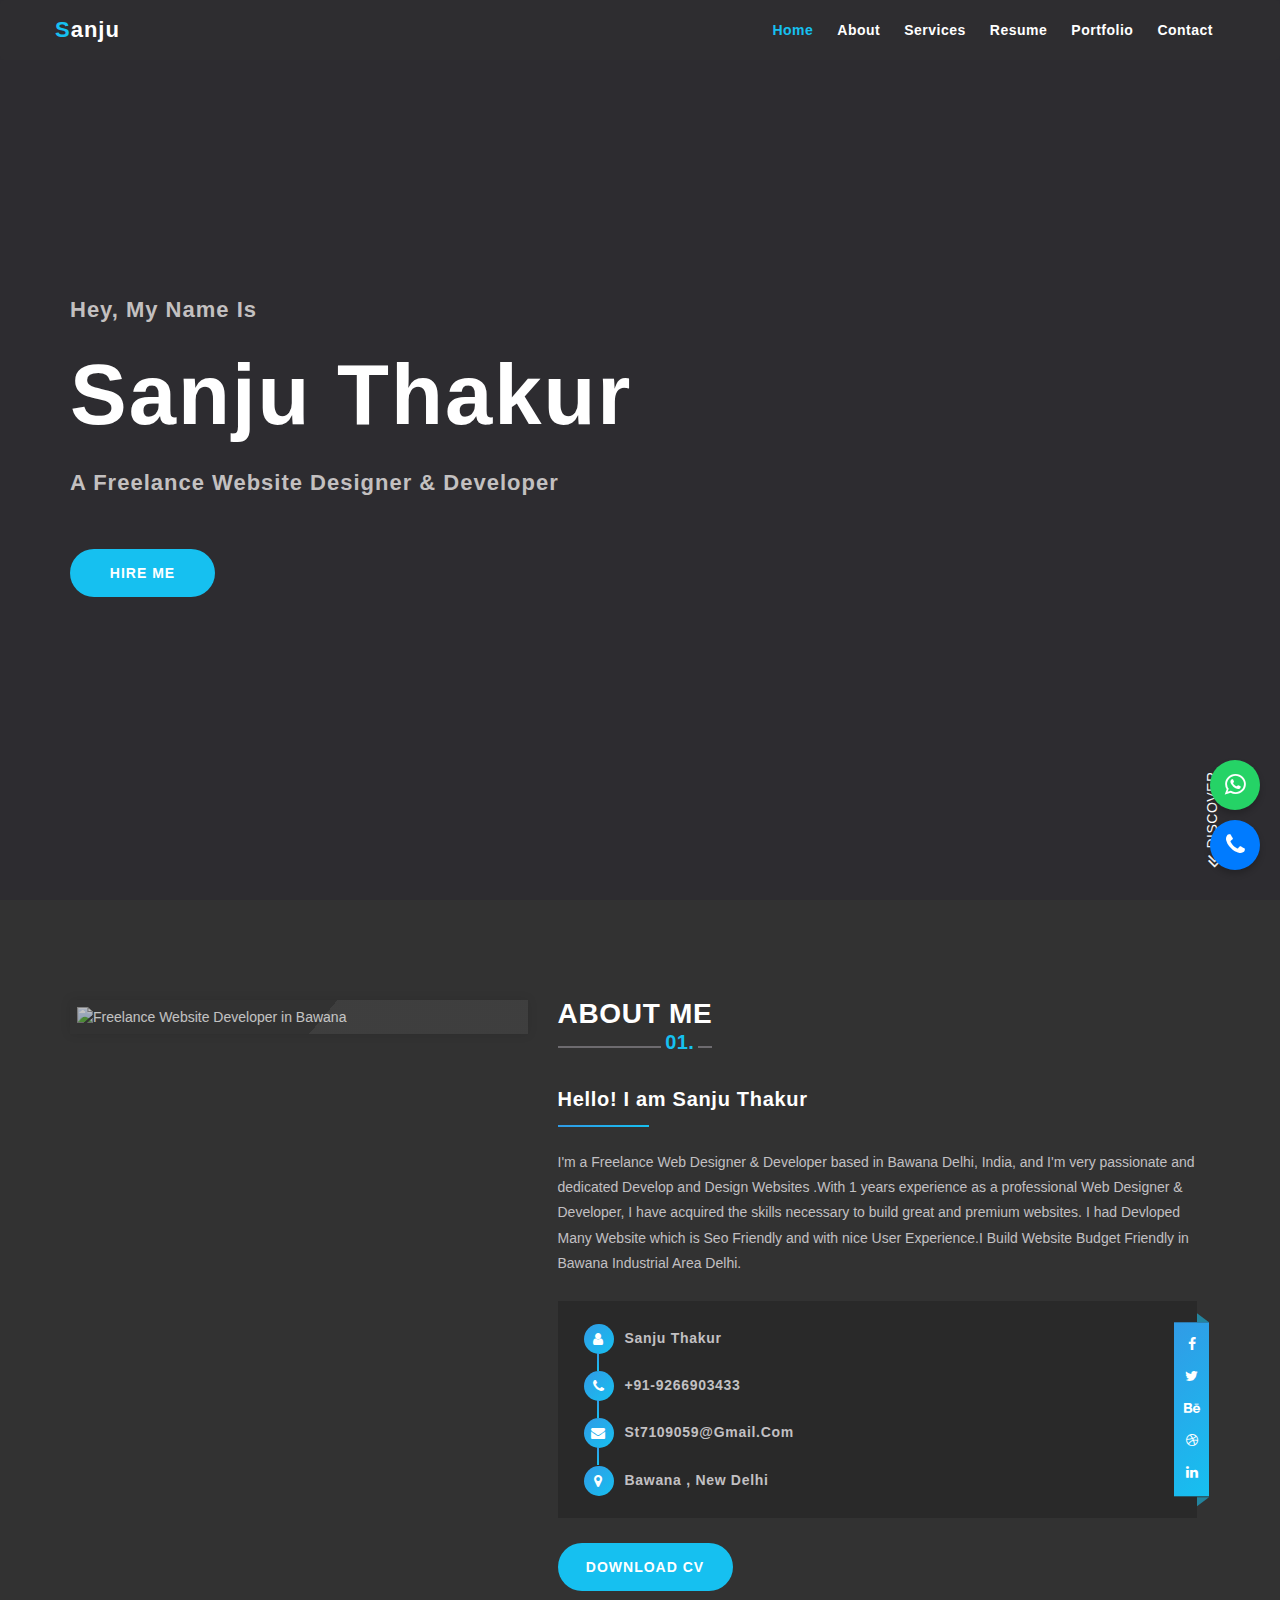
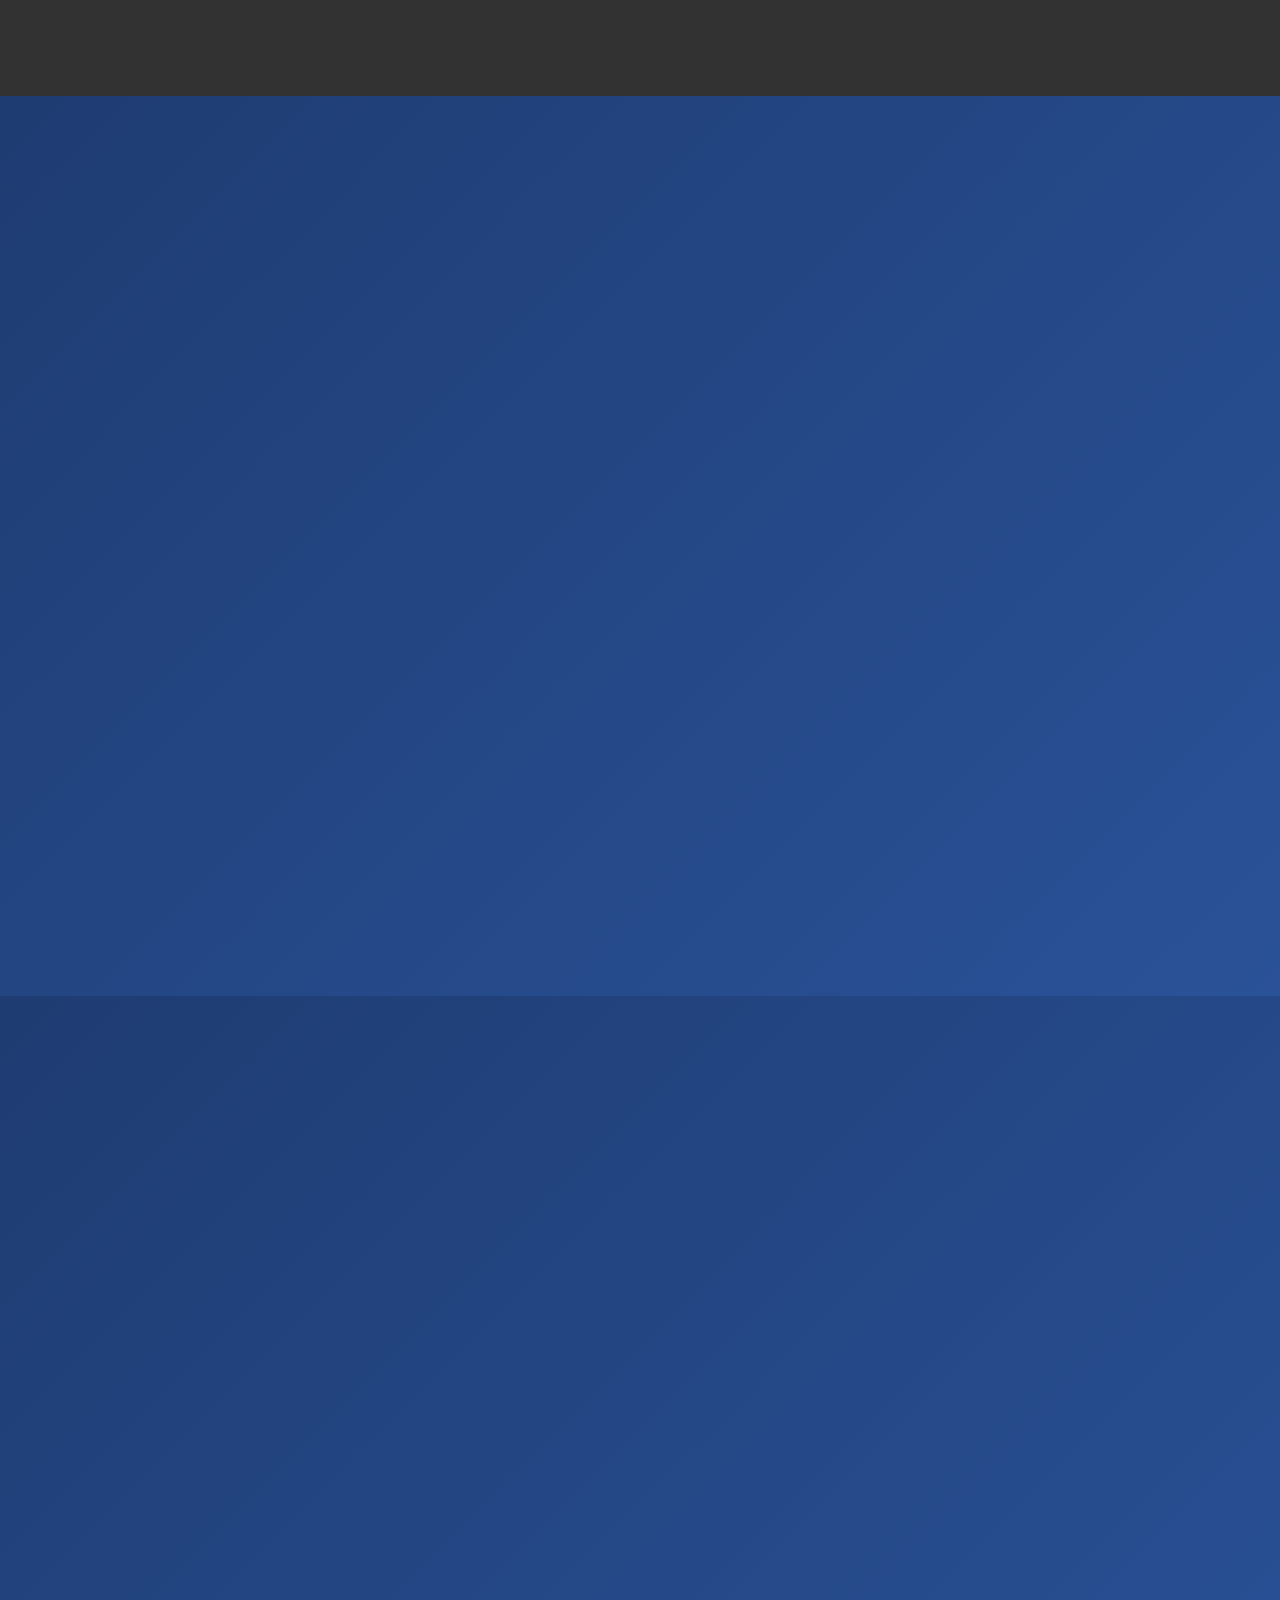
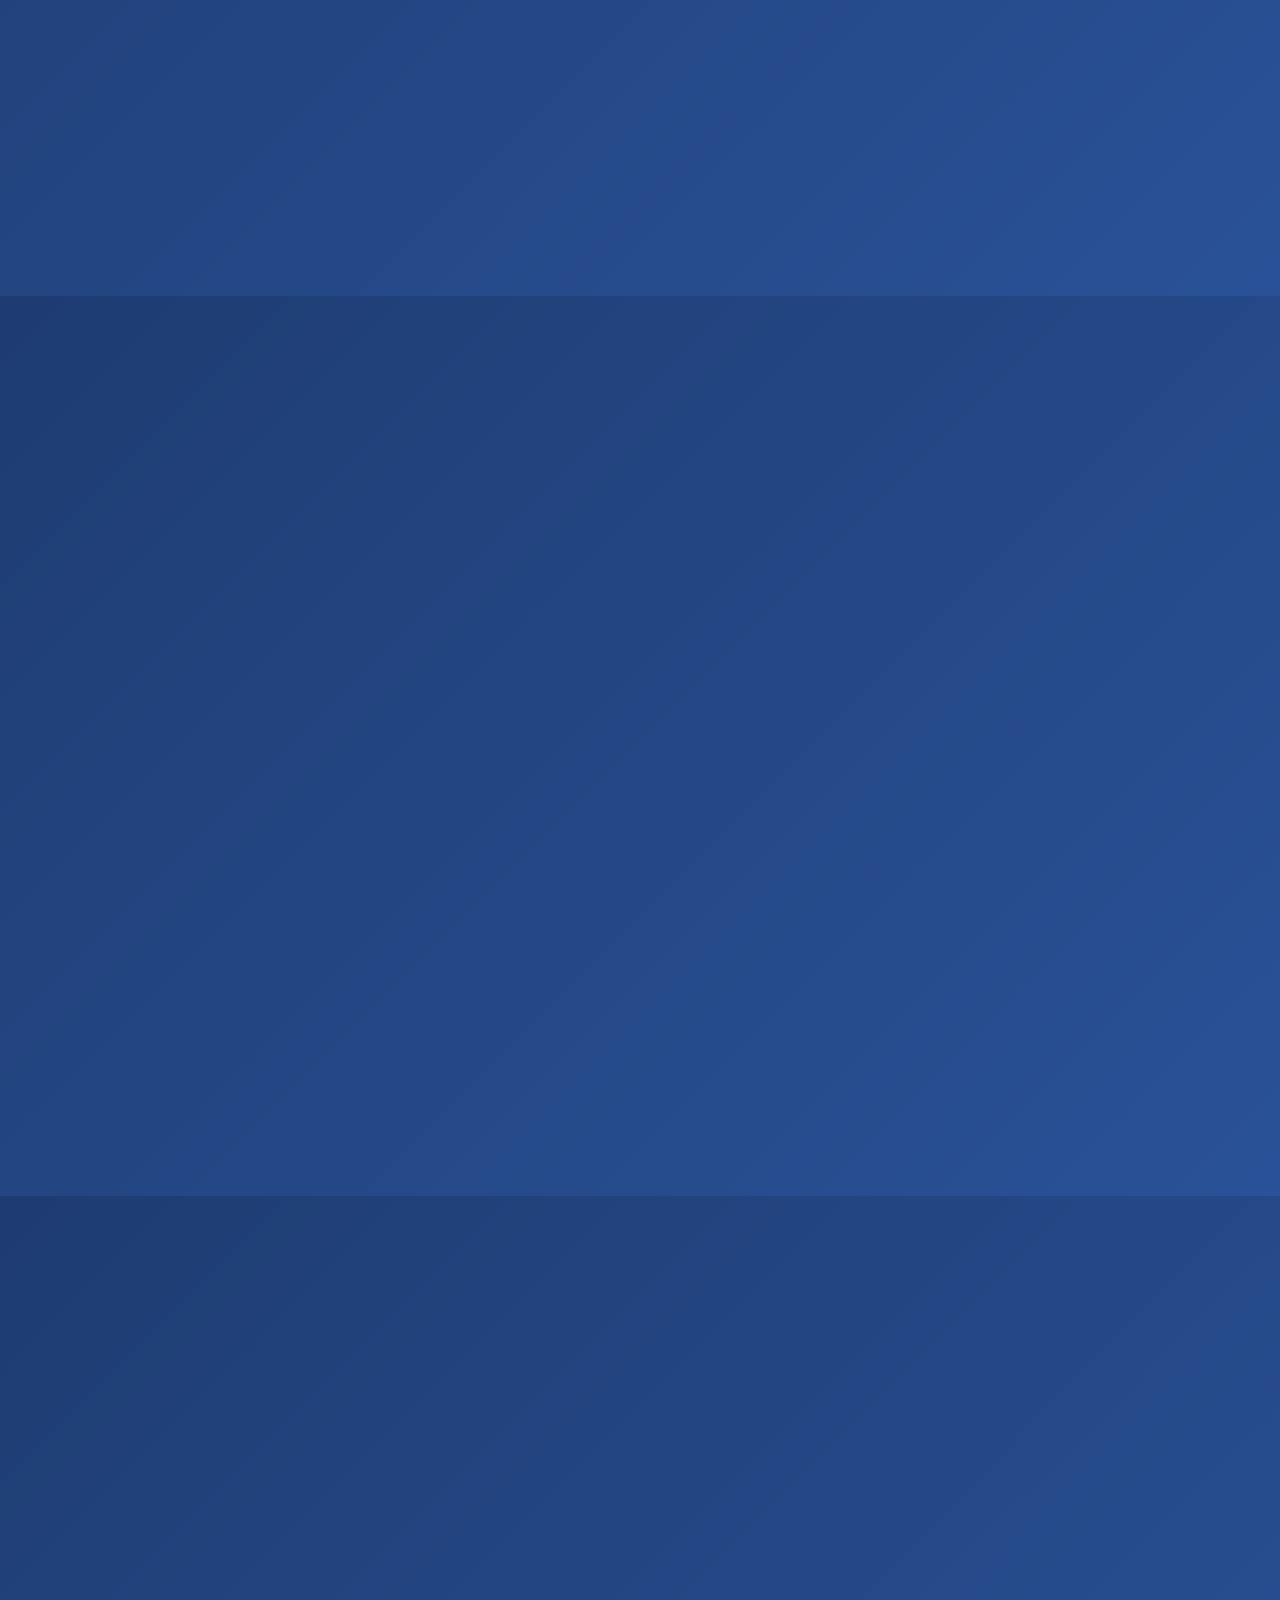
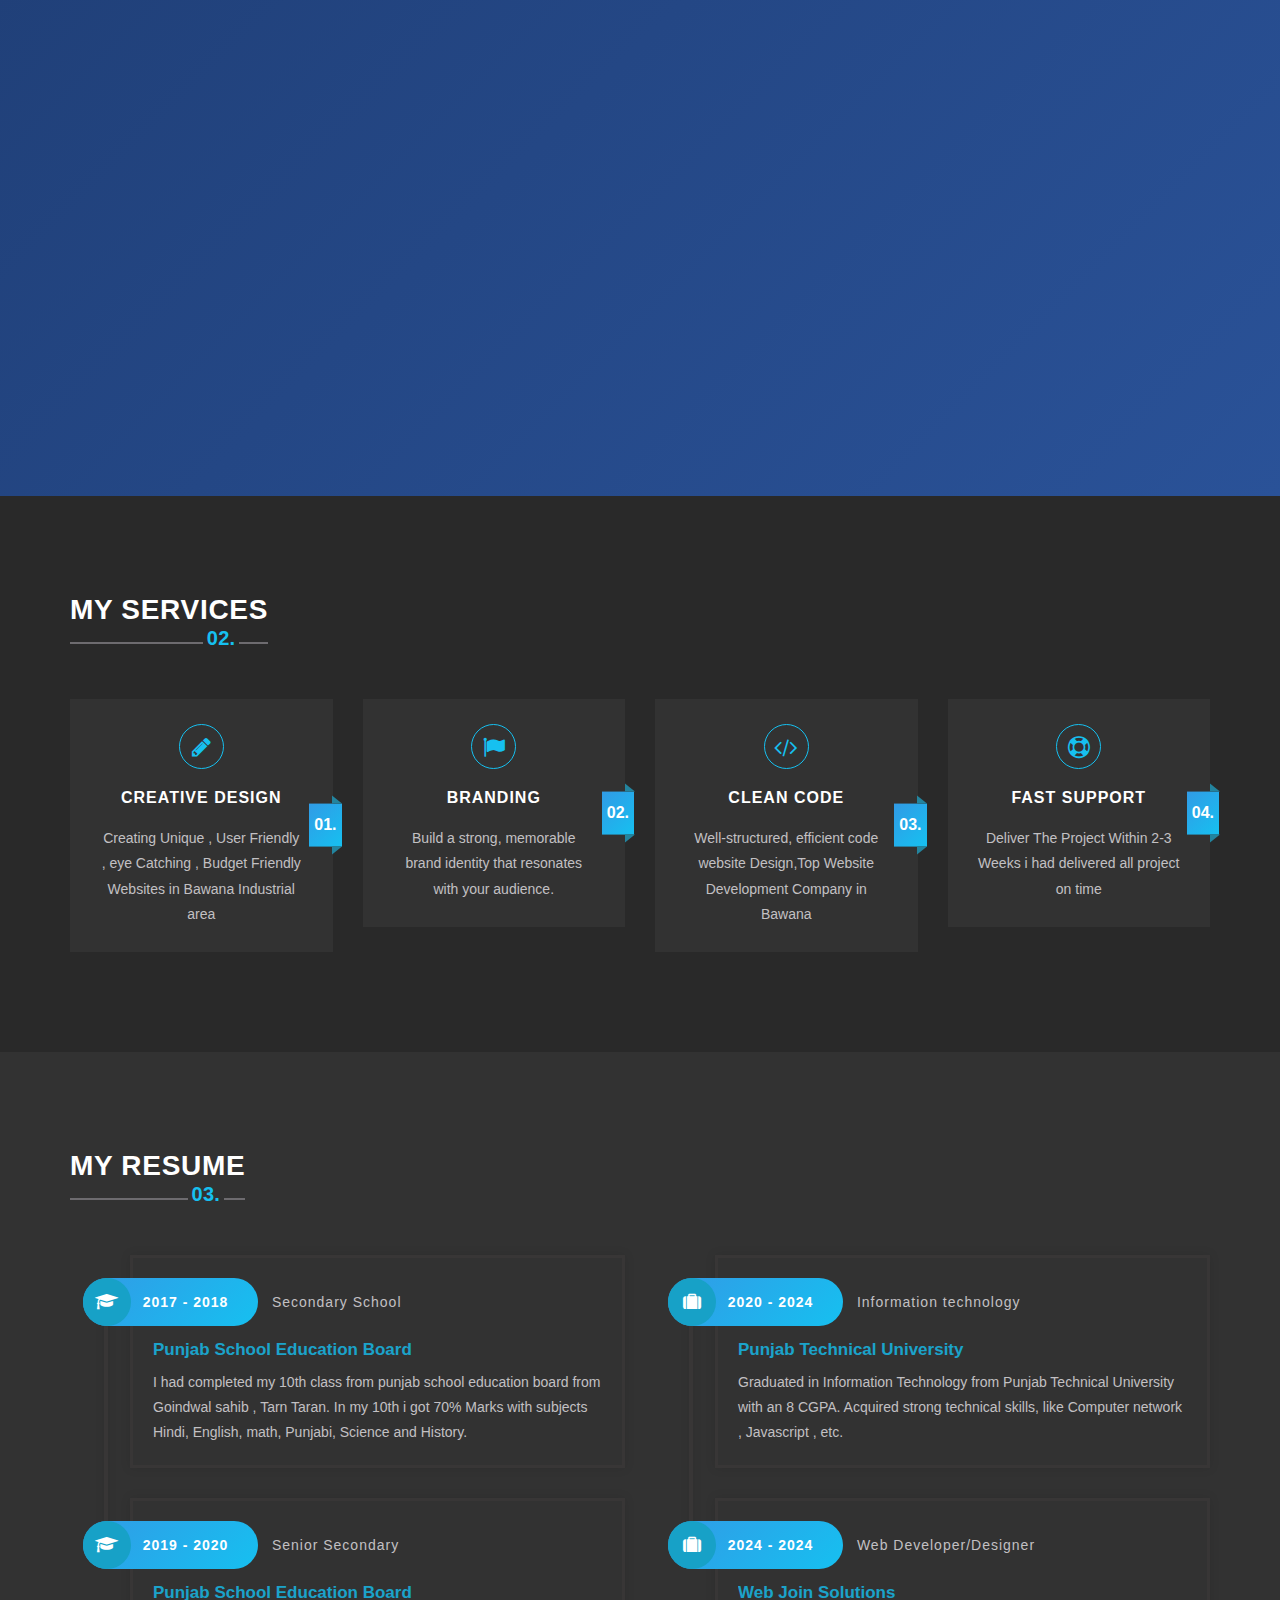
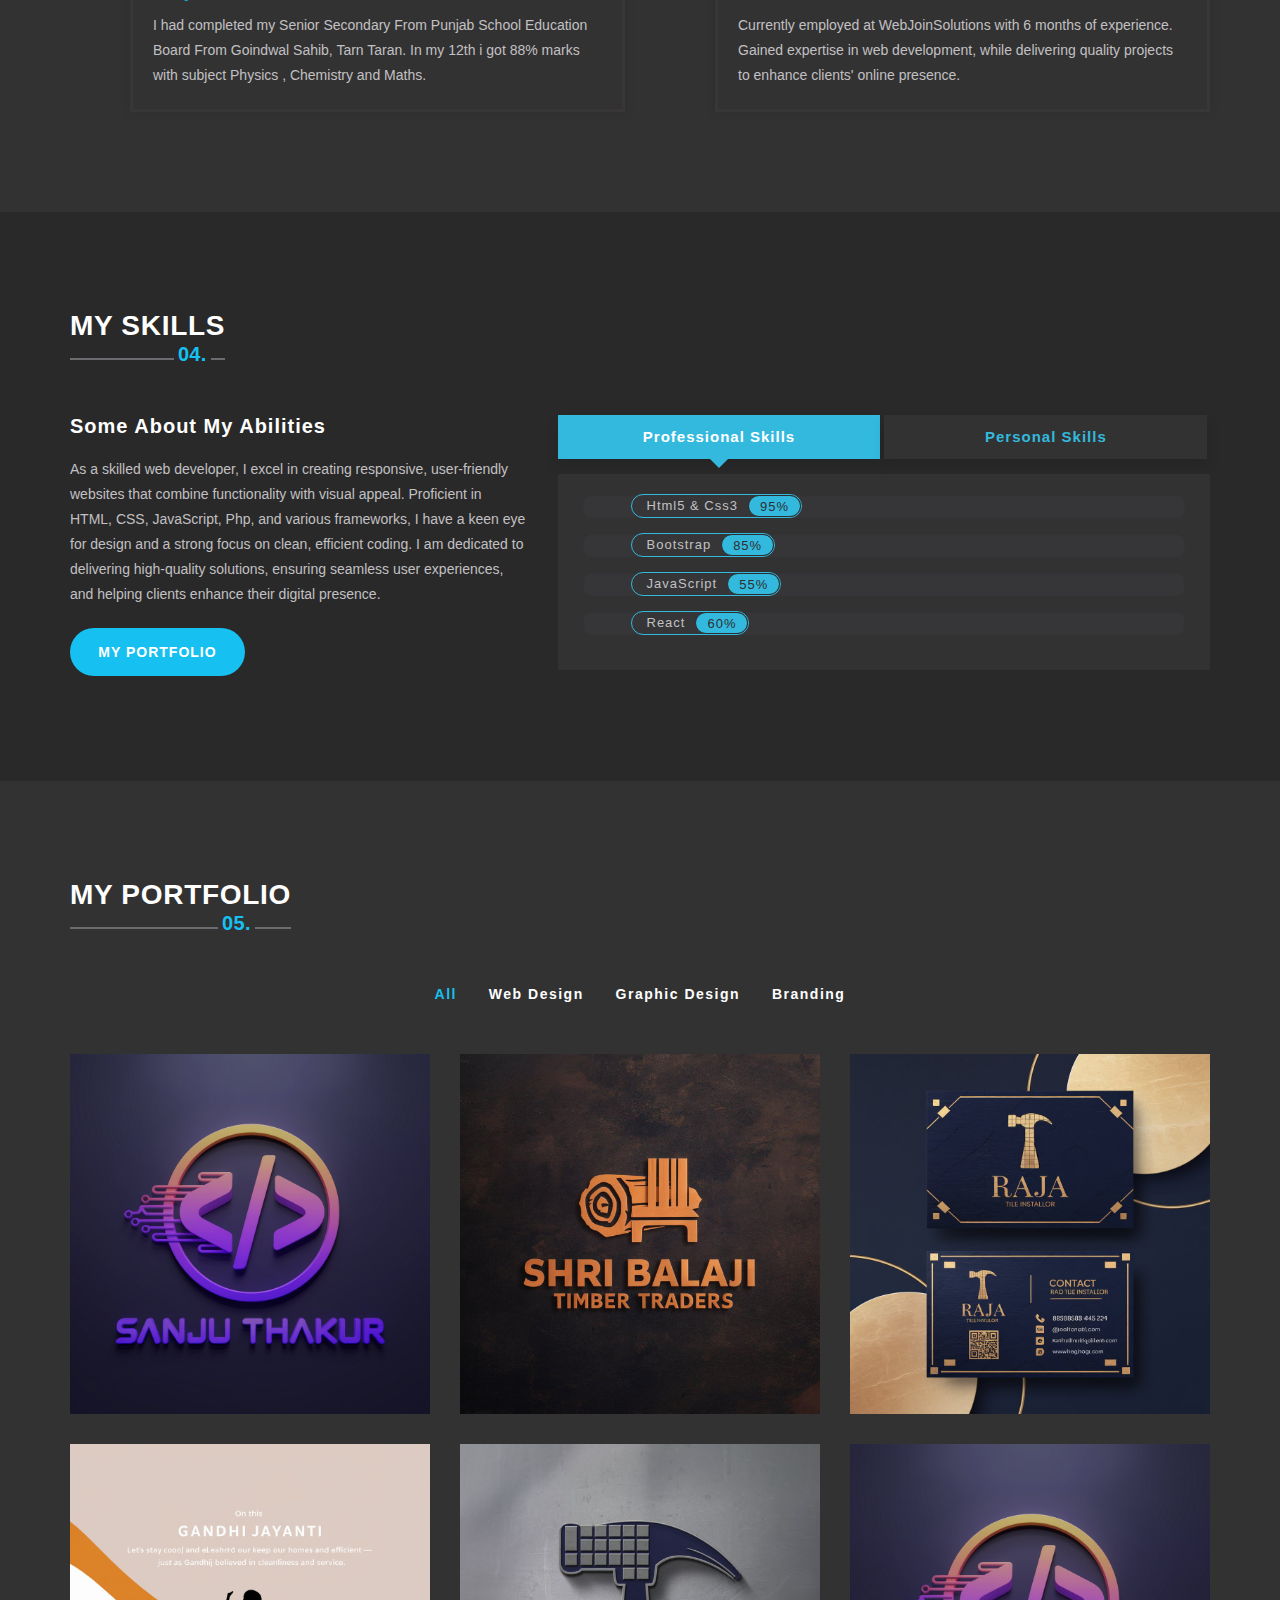
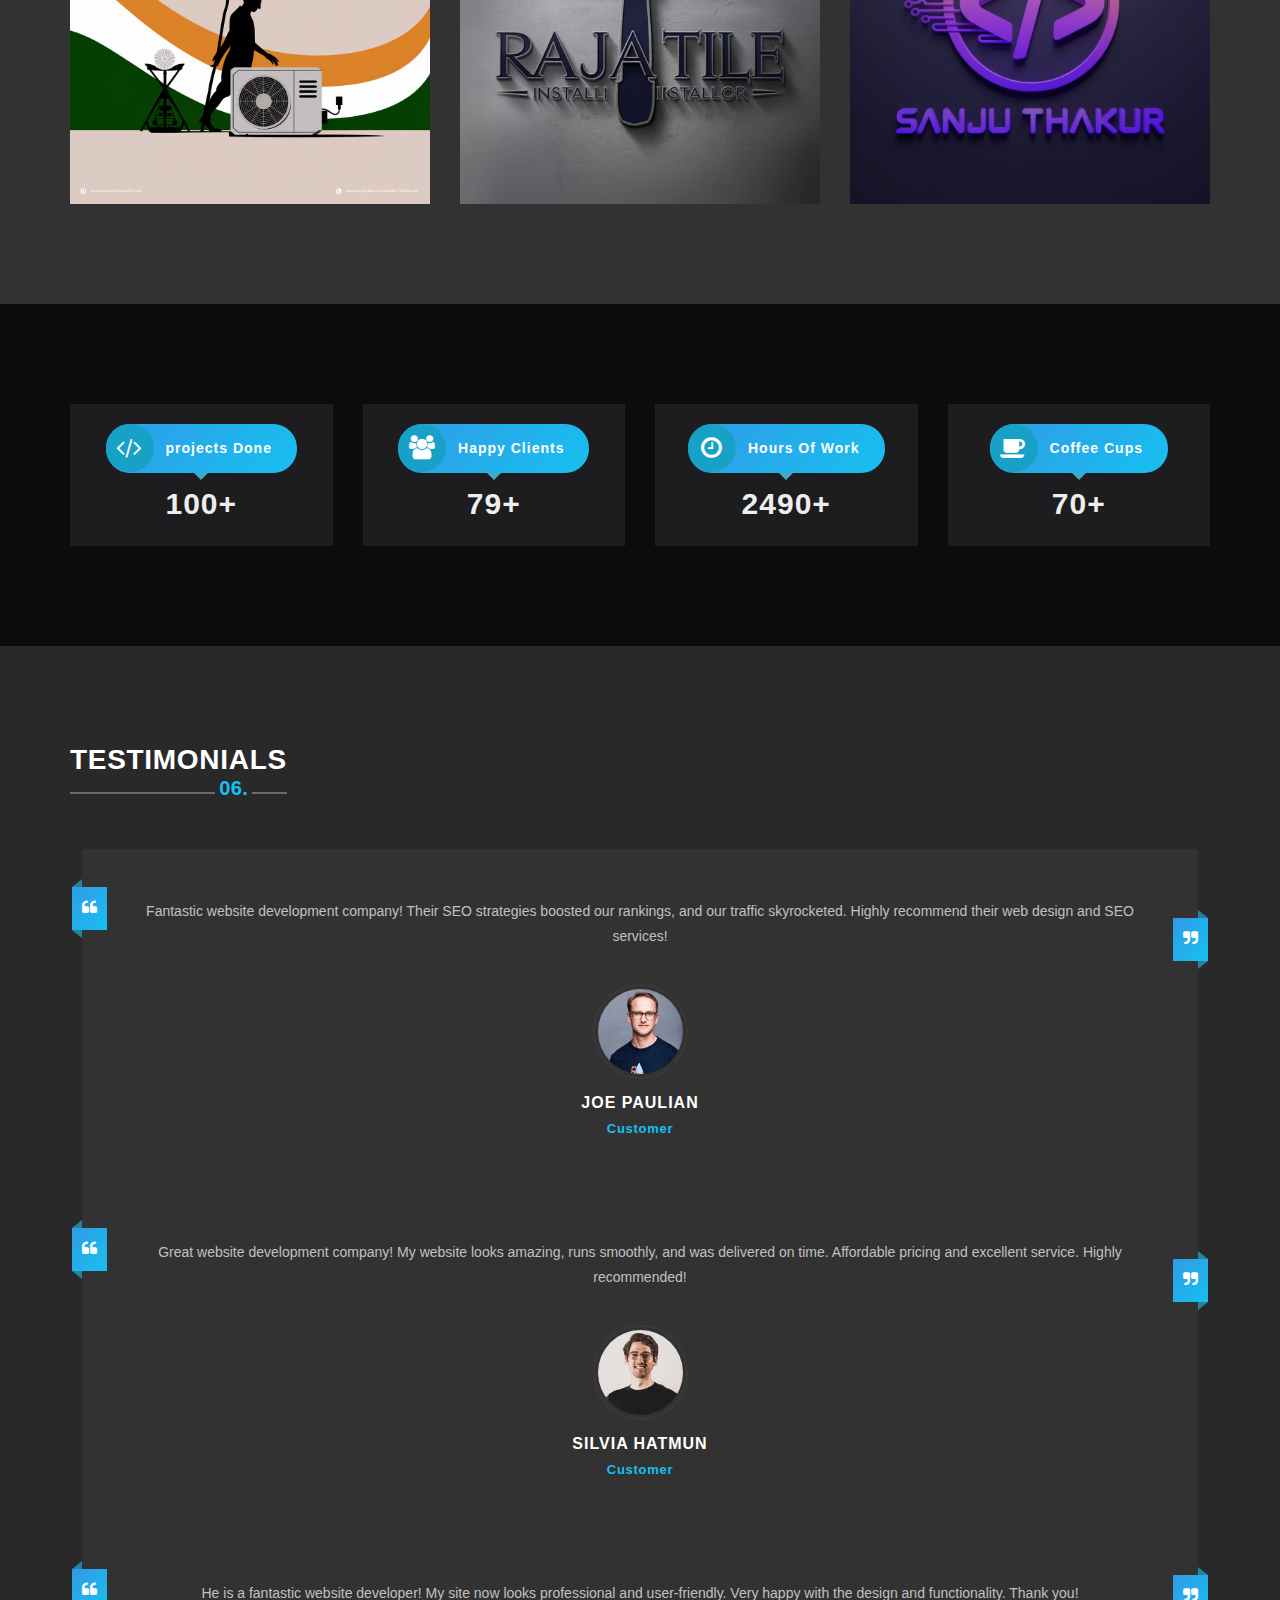
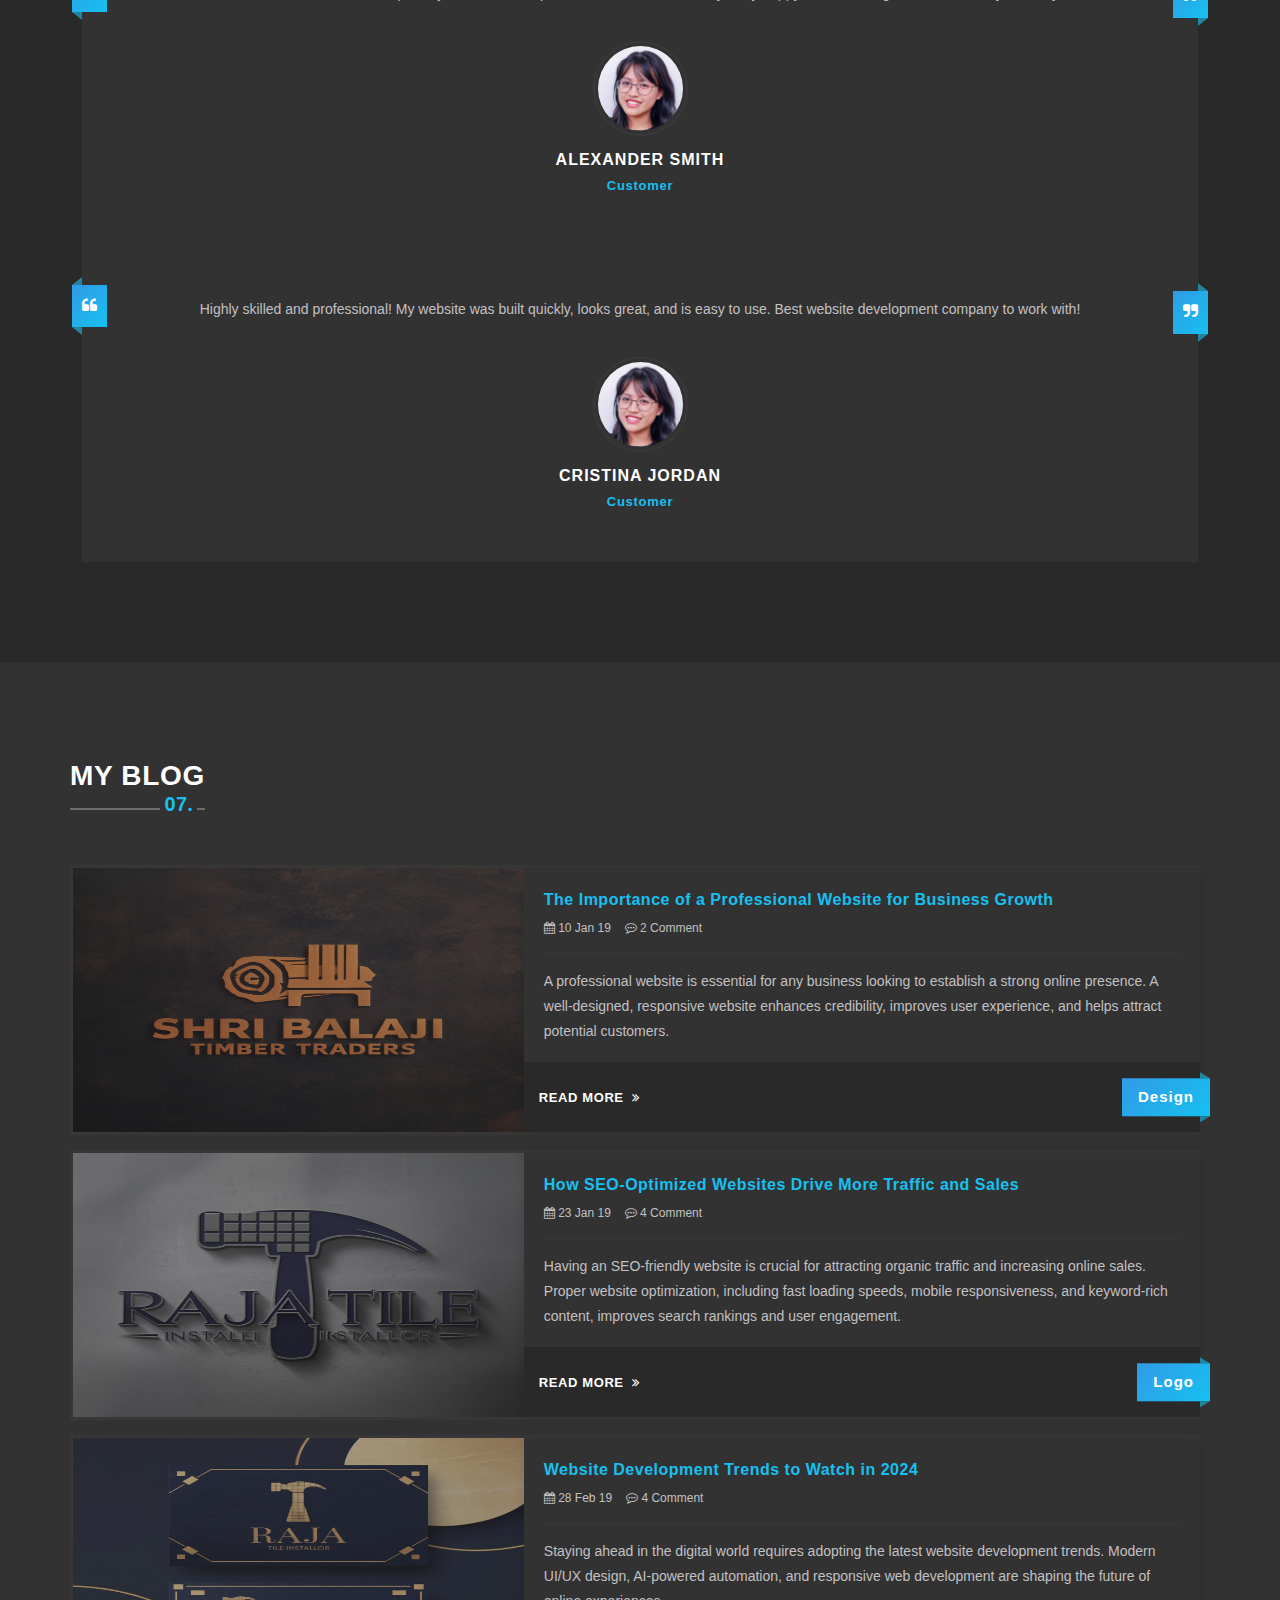
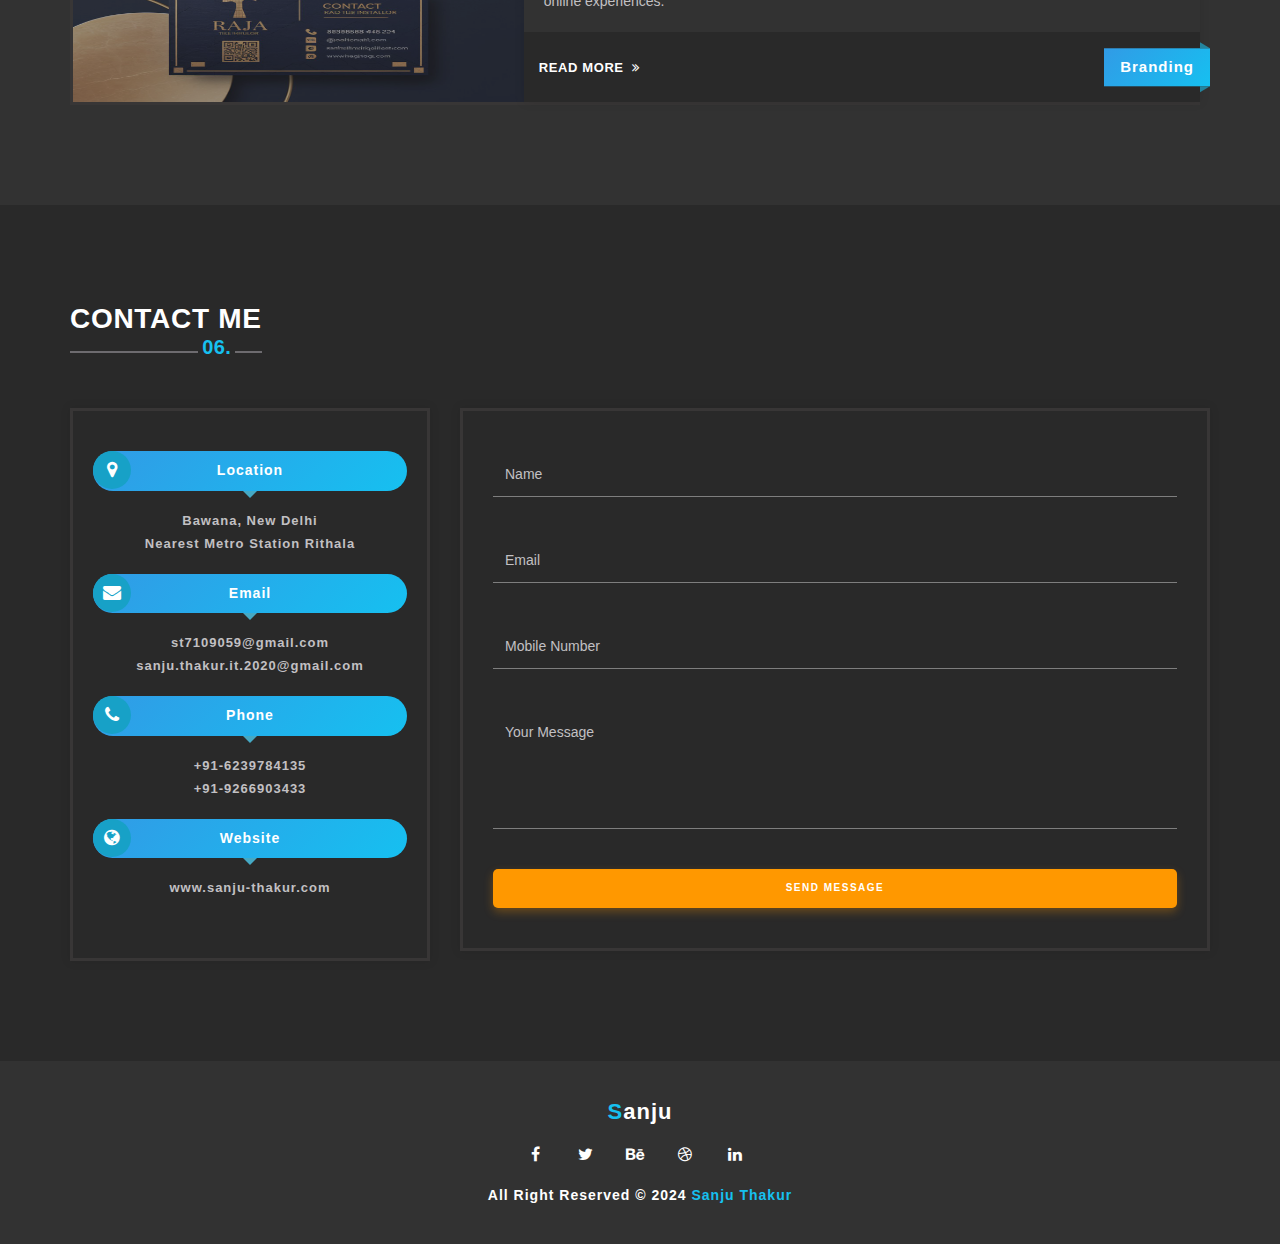
==== commit 46491a54: "Update index.html" ====
--- a/index.html
+++ b/index.html
@@ -311,13 +311,65 @@
 
   <div class="section-container">
         <div class="text-content">
+            <h2>Best SEO Services in Bawana Industrial Area, Delhi – Boost Your Online Presence</h2>
+            <p>Looking for expert SEO services in Bawana Industrial Area, Delhi? At WebJoinSolutions, we specialize in search engine optimization (SEO) to help businesses in Bawana rank higher on Google, Bing, and other search engines. Our SEO experts optimize your website with keyword research, on-page SEO, off-page SEO, technical SEO, and local SEO to ensure you attract the right audience.
+
+</p>
+            <p>We understand the competitive nature of businesses in Bawana Industrial Area and create customized strategies to improve your Google rankings, website traffic, and lead generation. Whether you run a manufacturing unit, industrial service, or local business, our result-driven SEO solutions help you stay ahead of competitors.
+
+</p>
+            <p>Partner with us to get higher search visibility, increased organic traffic, and improved brand credibility in Delhi's Bawana Industrial Area. Contact us today for a free SEO consultation and start growing your business online! 🚀
+
+
+
+
+
+
+
+</p>
+            <a href="#" class="btn">Learn More</a>
+        </div>
+        <div class="image-content">
+            <img src="image.png" alt="E-commerce Design">
+        </div>
+
+    </div>
+
+      <div class="section-container">
+
+          <div class="image-content">
+            <img src="image.png" alt="E-commerce Design">
+        </div>
+        <div class="text-content">
             <h2>AI-Powered eCommerce Website Development</h2>
             <p>Grow your online business with a scalable eCommerce solution, powered by Shopify and Shopify Plus...</p>
             <a href="#" class="btn">Learn More</a>
         </div>
+        
+
+    </div>
+      <div class="section-container">
+        <div class="text-content">
+            <h2>AI-Powered eCommerce Website Development</h2>
+            <p>Grow your online business with a scalable eCommerce solution, powered by Shopify and Shopify Plus...</p>
+            <a href="#" class="btn">Learn More</a>
+        </div>
         <div class="image-content">
             <img src="image.png" alt="E-commerce Design">
         </div>
+
+    </div>
+      <div class="section-container">
+                  <div class="image-content">
+            <img src="image.png" alt="E-commerce Design">
+        </div>
+        <div class="text-content">
+            <h2>AI-Powered eCommerce Website Development</h2>
+            <p>Grow your online business with a scalable eCommerce solution, powered by Shopify and Shopify Plus...</p>
+            <a href="#" class="btn">Learn More</a>
+        </div>
+
+
     </div>
     <section class="services" id="services">
         <div class="container">
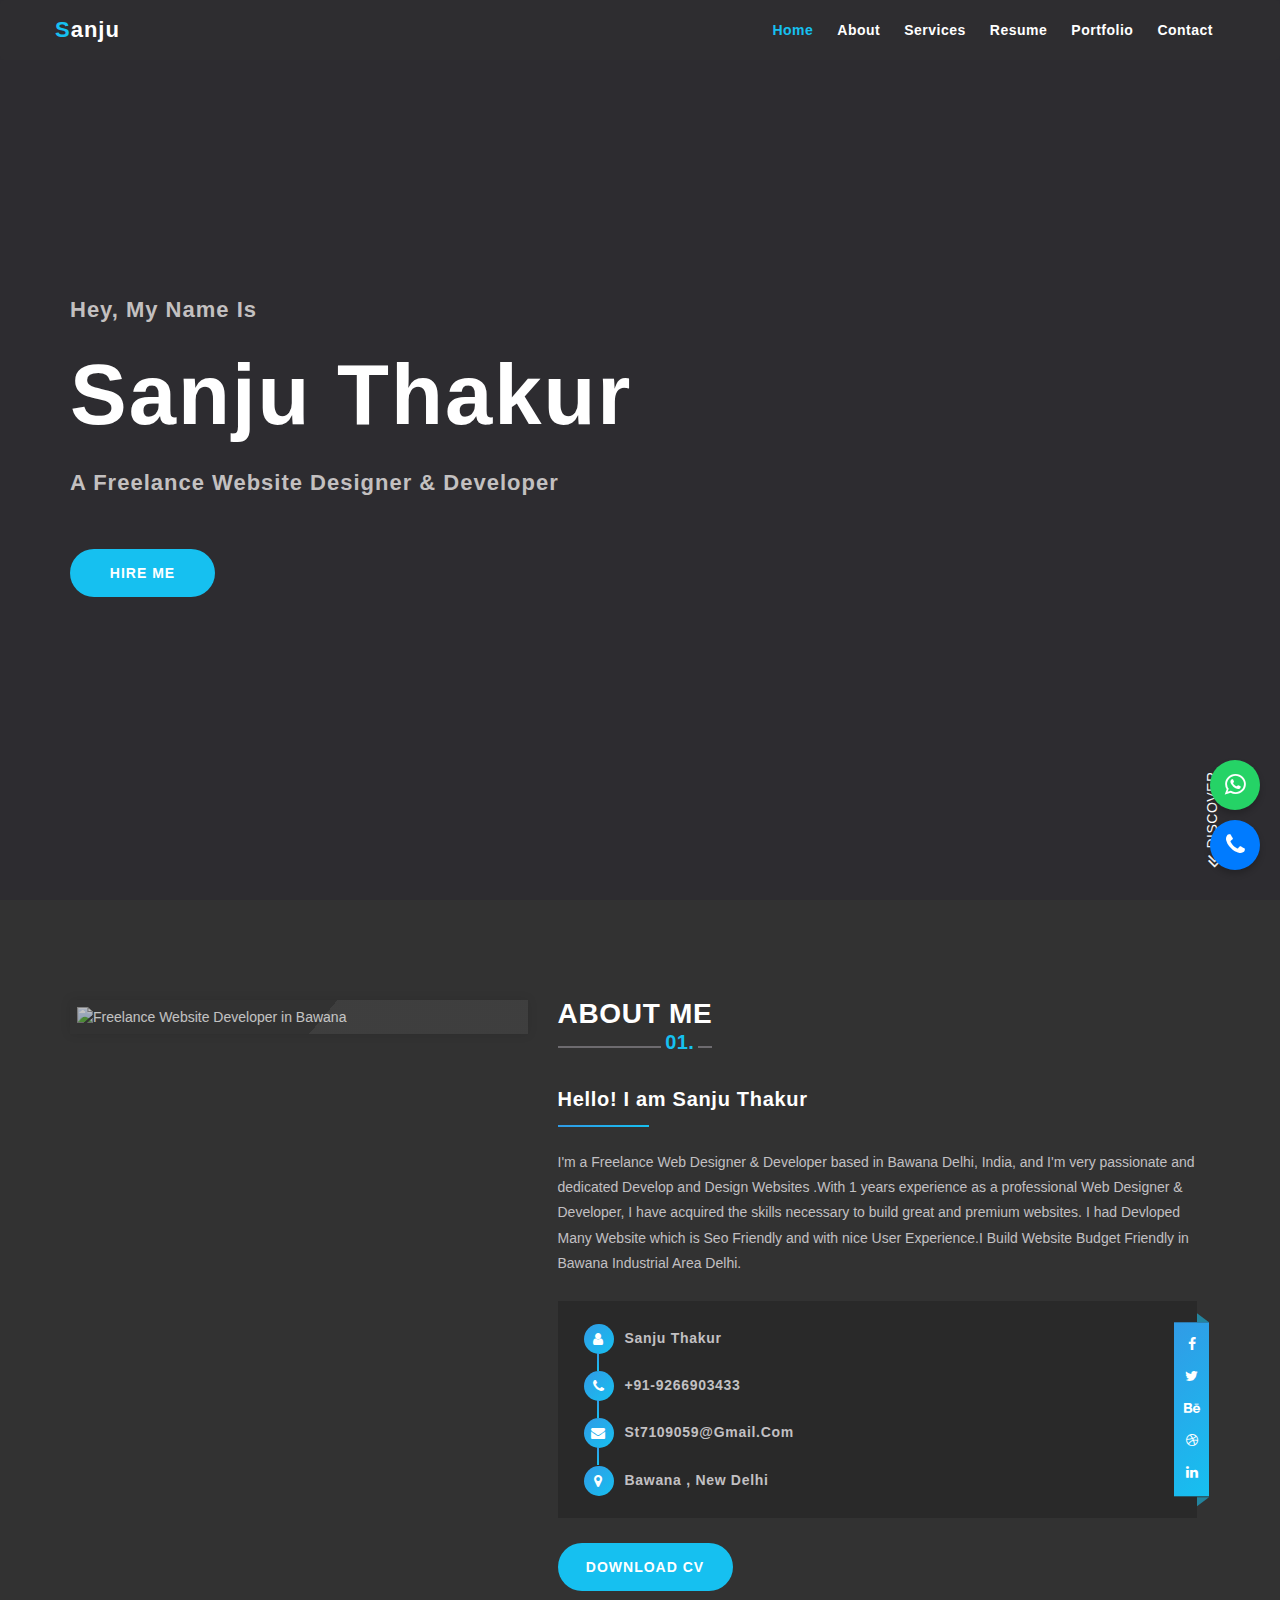
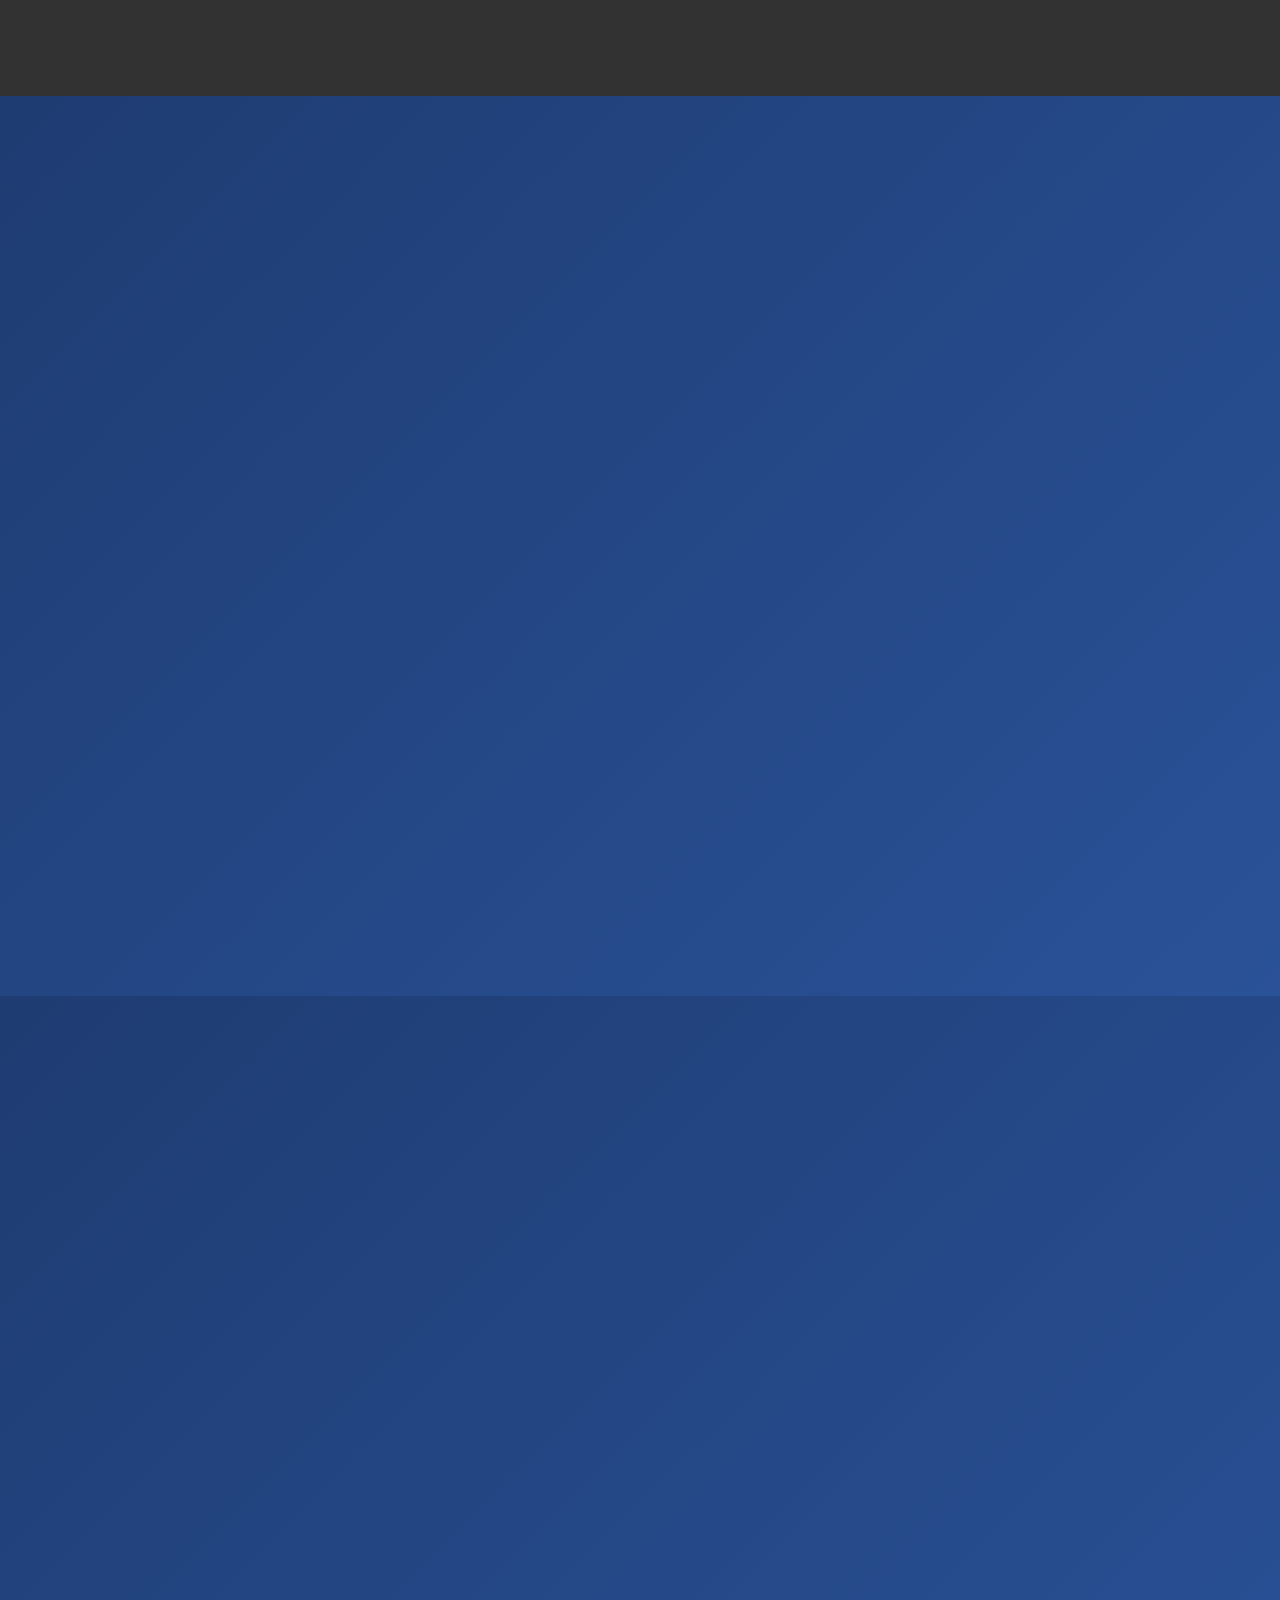
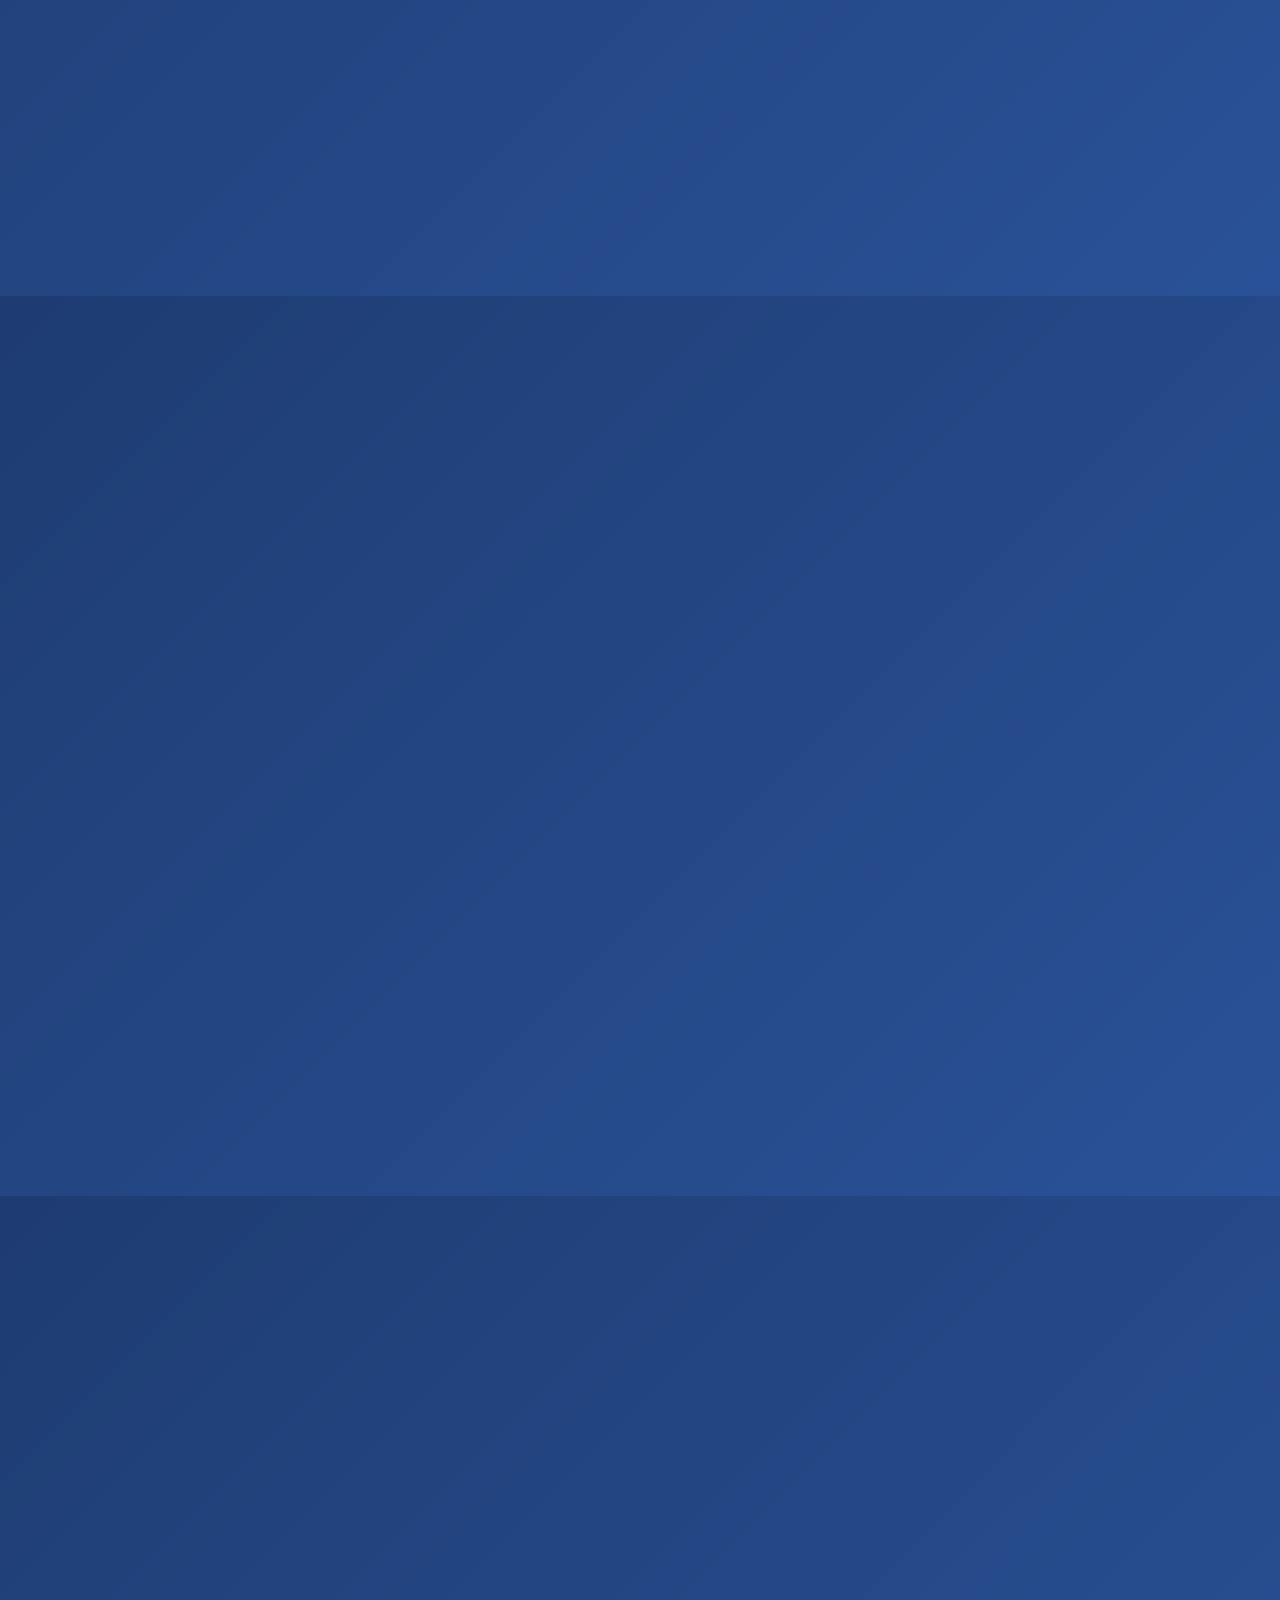
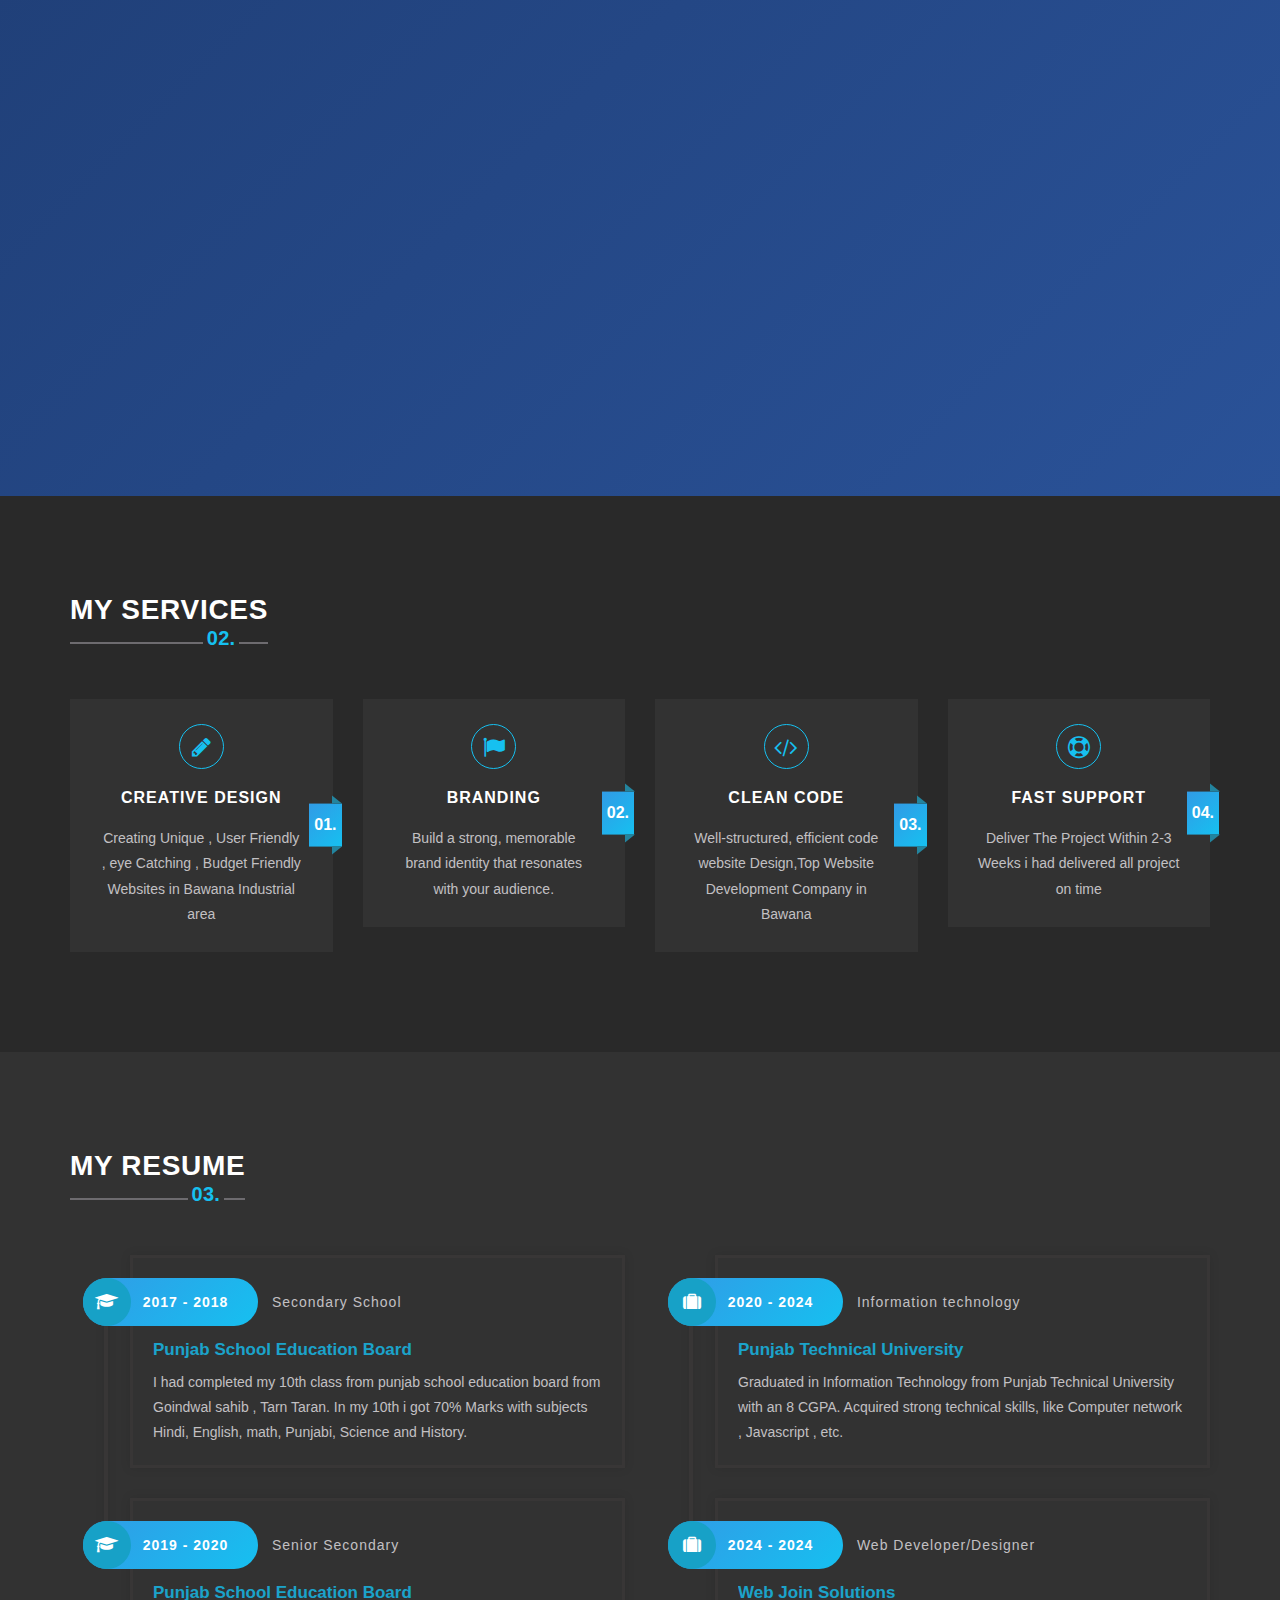
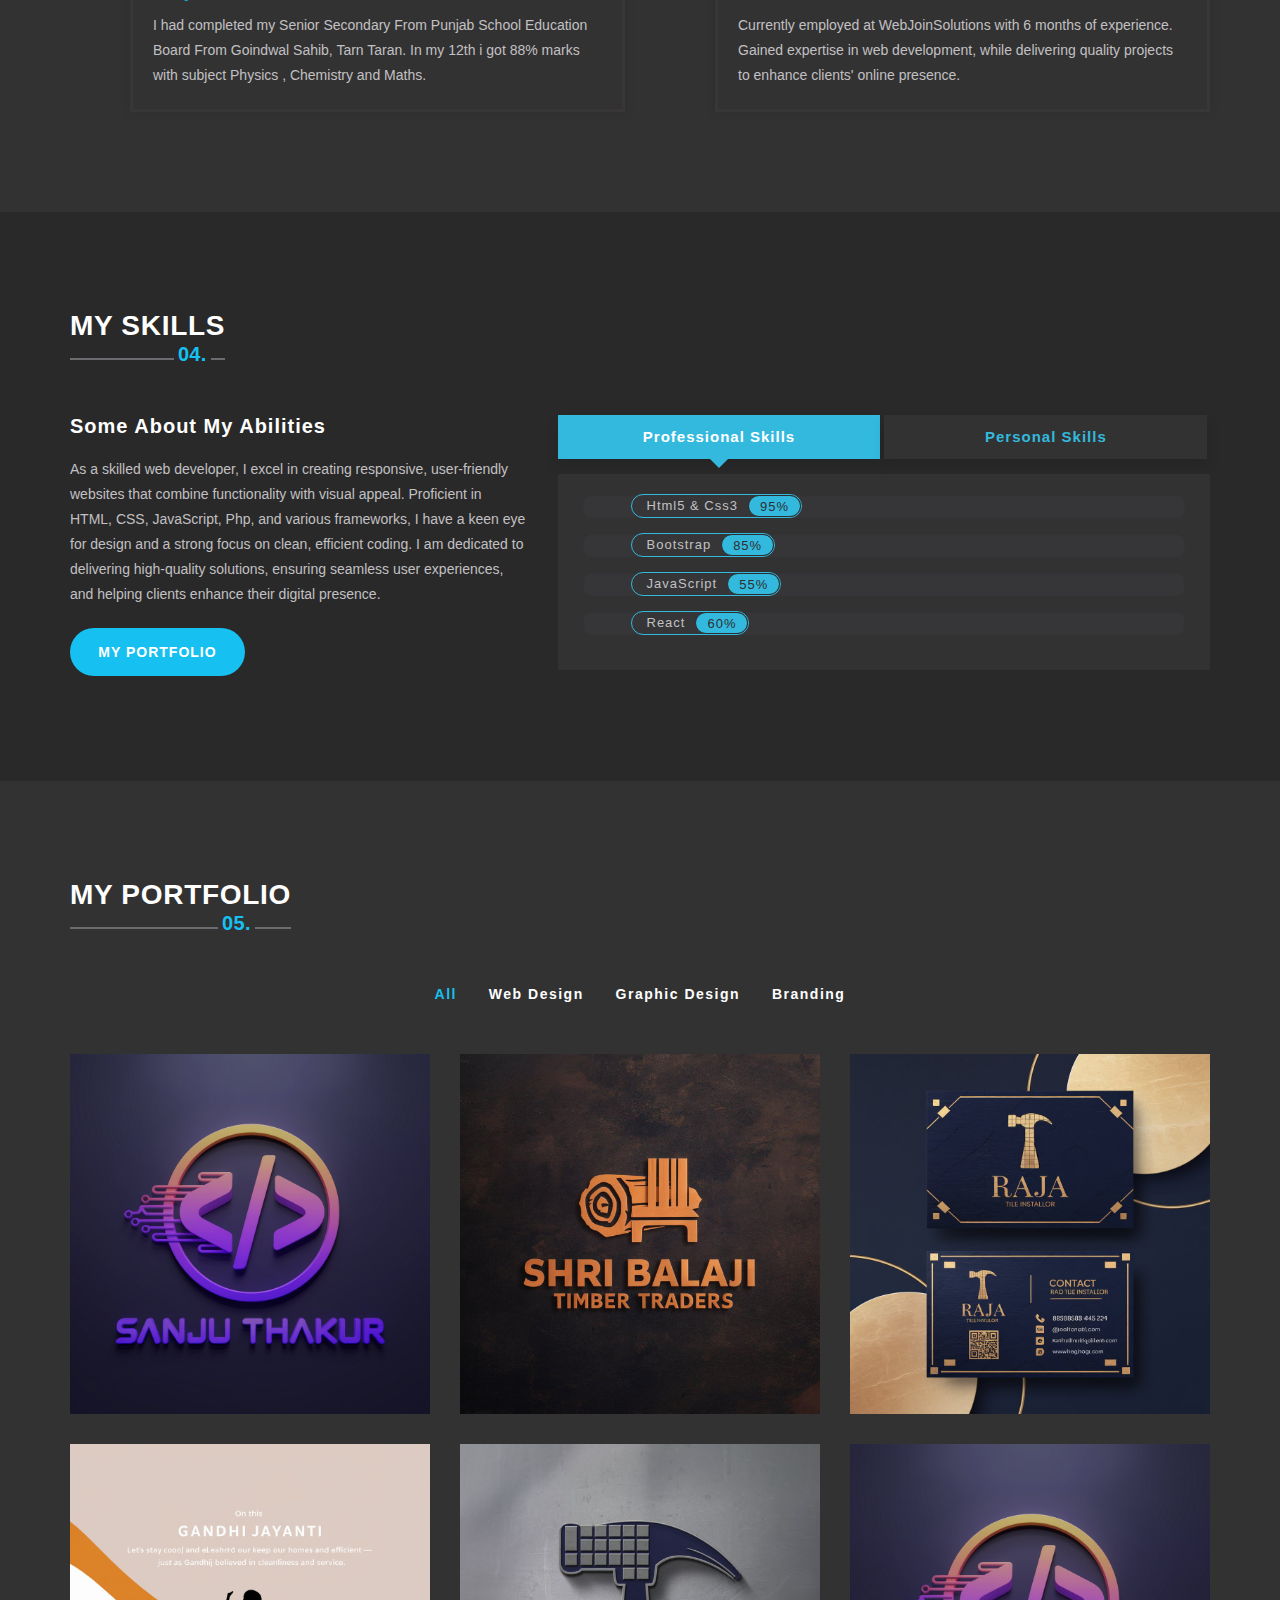
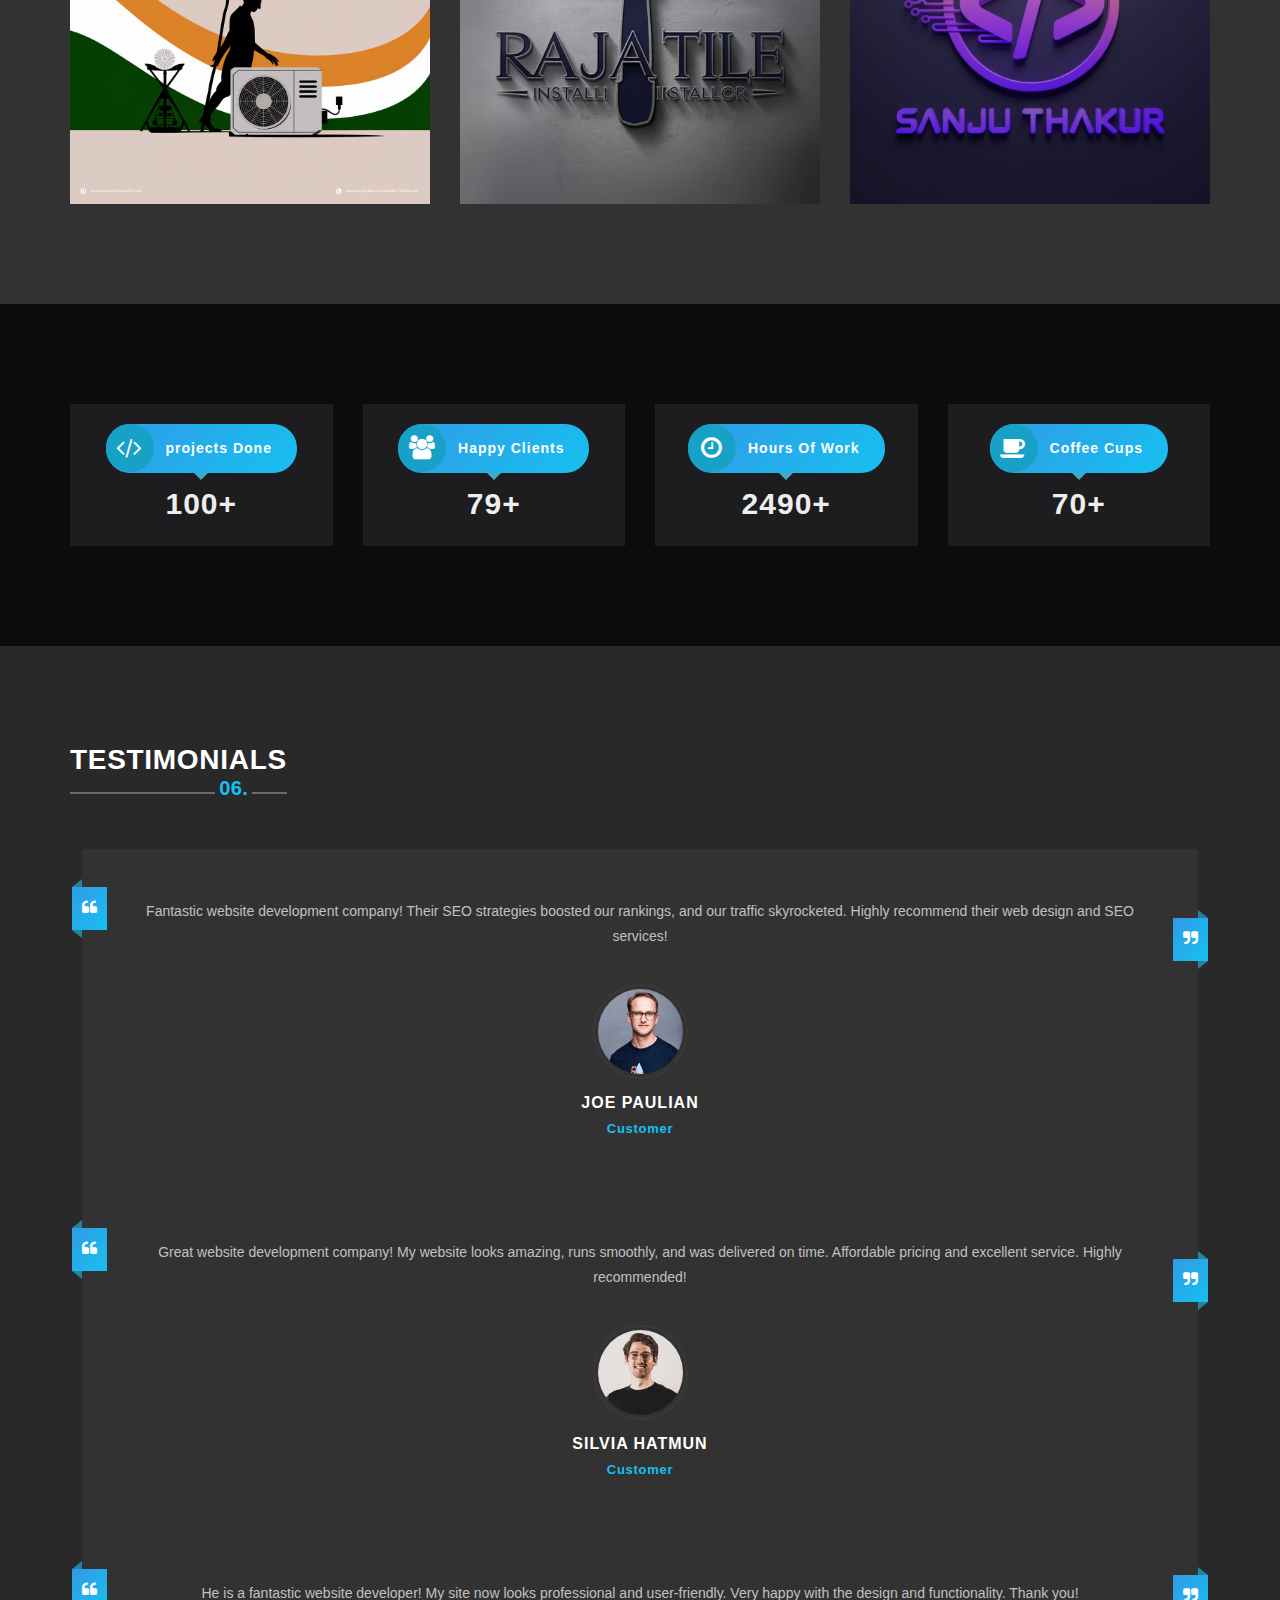
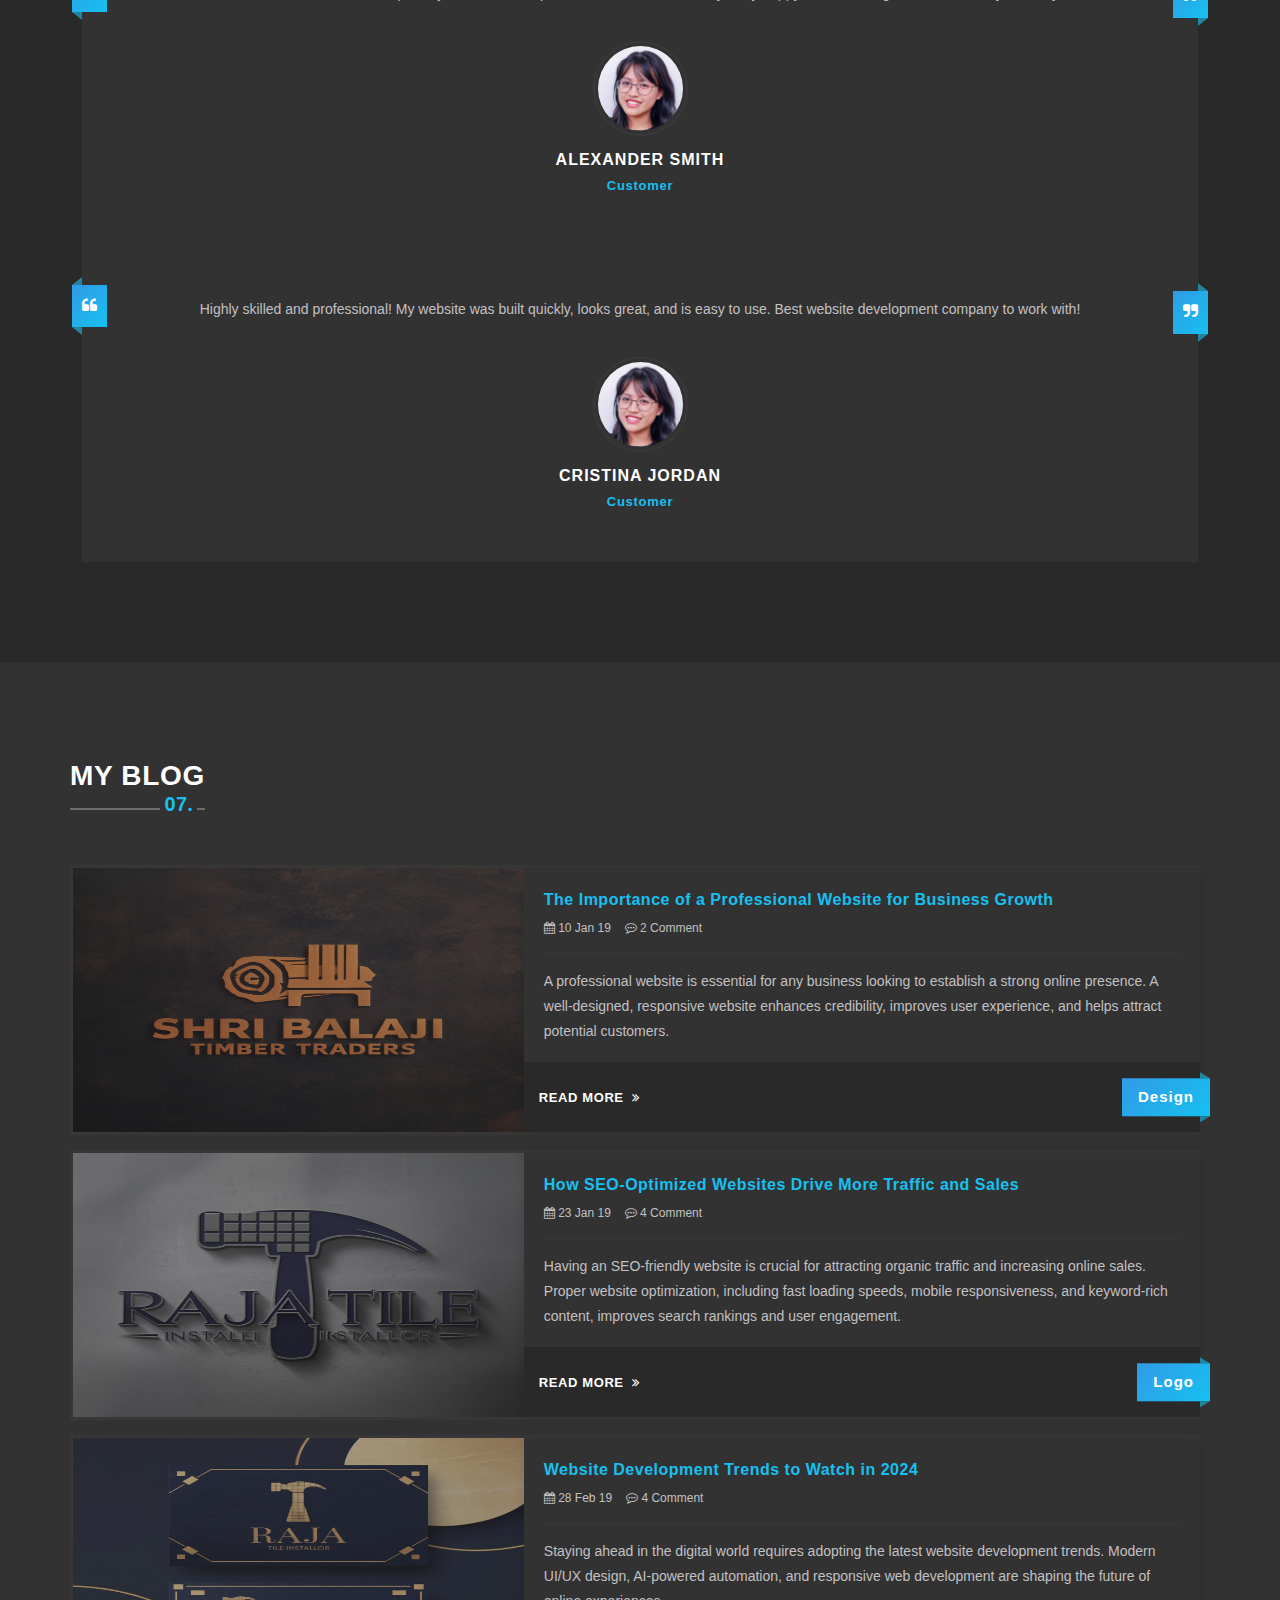
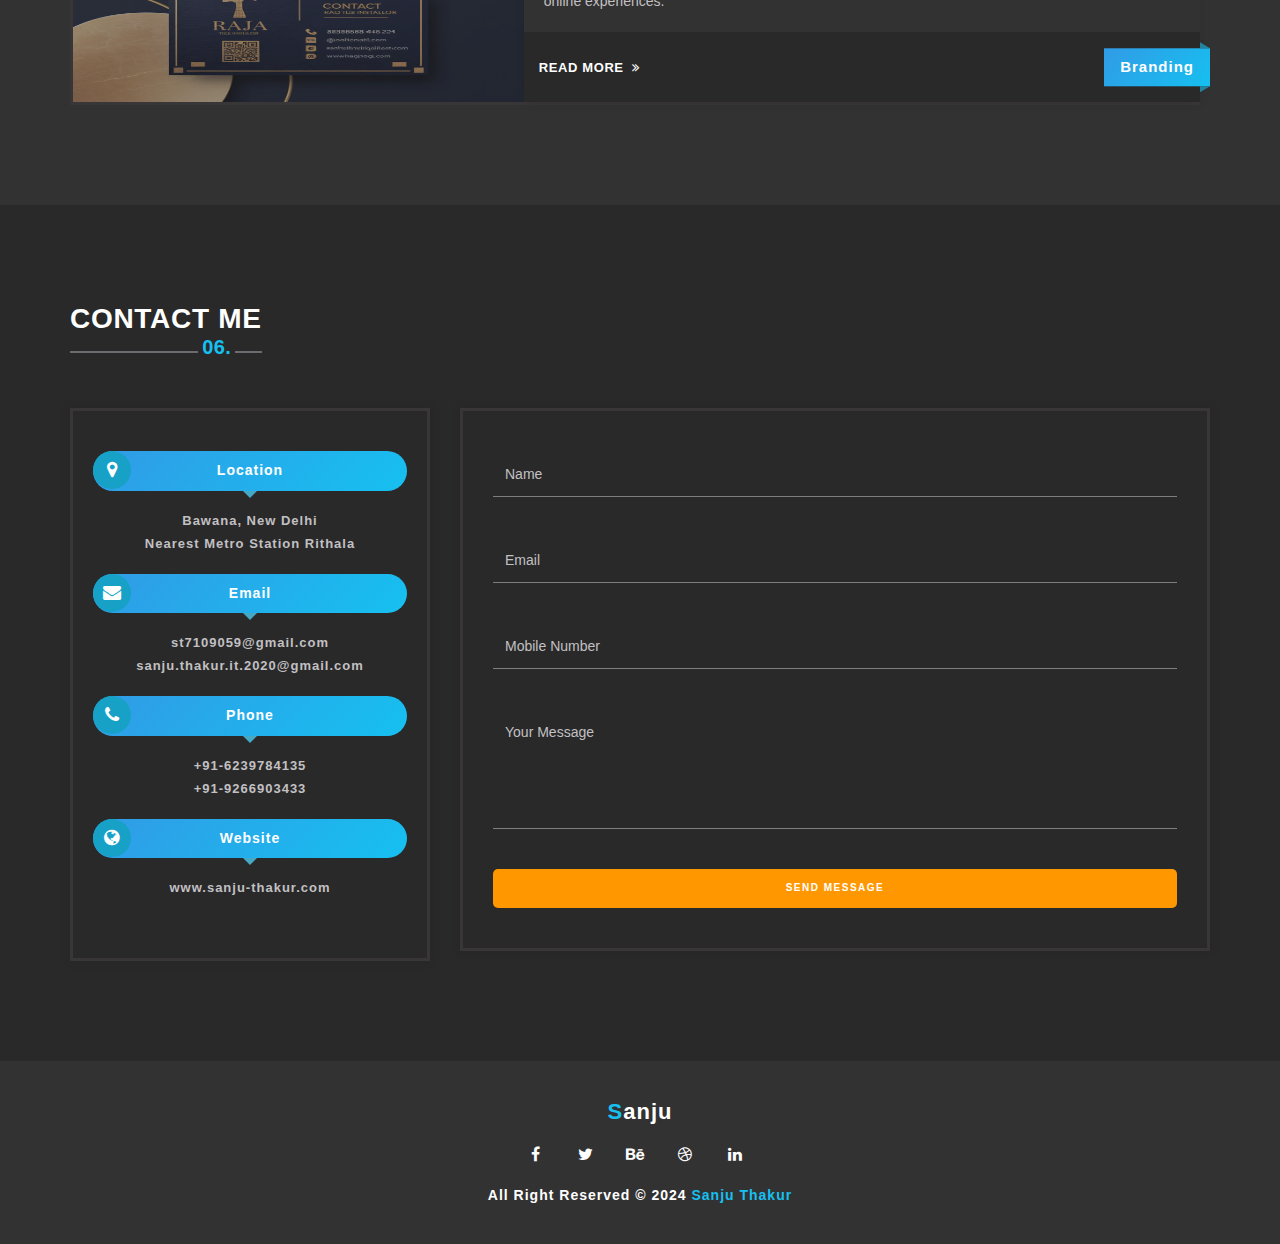
==== commit ab9a1732: "Update index.html" ====
--- a/index.html
+++ b/index.html
@@ -5,24 +5,19 @@
     <meta http-equiv="X-UA-Compatible" content="IE=edge">
     <meta name="viewport" content="width=device-width, initial-scale=1">
     <title>Website Design Company in Bawana | Website Development Company in Bawana </title>
-    <meta name="description"
-        content="Experienced website developer specializing in responsive web design, e-commerce Website, and SEO optimization. Contact now for affordable and professional web solutions.">
-    <meta name="keywords"
-        content="website developer in bawana, website design in bawana , website design services in bawana, website design in delhi , website development in vijay nagar">
-    <meta name="author"
-        content=" Website Developer,professional web designer,custom web development services,responsive website design, seo-friendly websites, wordPress developer, e-commerce website development,affordable web development,Hire freelance web developer">
+    <meta name="description"content="Experienced website developer specializing in responsive web design, e-commerce Website, and SEO optimization. Contact now for affordable and professional web solutions.">
+    <meta name="keywords"content="website developer in bawana, website design in bawana , website design services in bawana, website design in delhi , website development in vijay nagar">
+    <meta name="author"content=" Website Developer,professional web designer,custom web development services,responsive website design, seo-friendly websites, wordPress developer, e-commerce website development,affordable web development,Hire freelance web developer">
     <meta name="canonical" content="https://sanju-portfolio-peach.vercel.app/index.html">
     <meta name="robots" content=" FOLLOW, INDEX, ALL">
     <meta name="google-site-verification" content="JGudynJh7caXo7zCh-1ELiBsYwhmZANWFHgnz8PYm58" />
-
     <link rel="icon" href="icon.png">
     <link rel="stylesheet" href="styles.css">
     <link rel="stylesheet" href="https://cdnjs.cloudflare.com/ajax/libs/font-awesome/4.7.0/css/font-awesome.min.css">
     <meta property="og:title" content=Website Design Company in Bawana | Website Development Company in Bawana>
     <meta property="og:site_name" content=Website Development Company in Bawana>
     <meta property="og:url" content=https://sanju-portfolio-peach.vercel.app>
-    <meta property="og:description" content=Experienced website developer specializing in responsive web design,
-        e-commerce Website, and SEO optimization. Contact now for affordable and professional web solutions.>
+    <meta property="og:description" content=Experienced website developer specializing in responsive web design,e-commerce Website, and SEO optimization. Contact now for affordable and professional web solutions.>
     <meta property="og:type" content="">
     <meta property="og:image" content=https://sanju-portfolio-peach.vercel.app/banner1.png>
     <script type="application/ld+json">
@@ -97,9 +92,6 @@
                 font-size: 22px;
             }
         }
-  
-         
-
         .section-container {
             display: flex;
             align-items: center;
@@ -111,7 +103,6 @@
             color: white;
             text-align: center;
         }
-
         .text-content {
             flex: 1;
             max-width: 500px;
@@ -119,19 +110,17 @@
             transform: translateY(50px);
             animation: fadeInUp 1.5s ease-out forwards;
         }
-
         .text-content h2 {
             font-size: 2rem;
             margin-bottom: 20px;
-        }
-
+            margin-top:20px;
+        }
         .text-content p {
             font-size: 1.2rem;
             margin-bottom: 20px;
             line-height: 1.6;
-        }
-
-        /* Button Styling */
+            text-align:justify;
+        }
         .btn {
             display: inline-block;
             padding: 12px 25px;
@@ -143,16 +132,14 @@
             text-decoration: none;
             border-radius: 5px;
             transition: 0.3s ease;
-            box-shadow: 0 4px 10px rgba(255, 152, 0, 0.3);
-        }
-
+            box-shadow: 0 4px 10px rgba(255, 152, 0, 0.3)
+            marhin-bottom:30px;
+        }
         .btn:hover {
             background: #ffb74d;
             transform: translateY(-3px);
             box-shadow: 0 6px 15px rgba(255, 152, 0, 0.4);
         }
-
-        /* Image Styling */
         .image-content {
             flex: 1;
             display: flex;
@@ -162,15 +149,12 @@
             transform: scale(0.8);
             animation: fadeInScale 1.5s ease-out 0.5s forwards;
         }
-
         .image-content img {
             width: 100%;
             max-width: 400px;
             border-radius: 10px;
             box-shadow: 0 4px 10px rgba(255, 255, 255, 0.3);
         }
-
-        /* Keyframe Animations */
         @keyframes fadeInUp {
             from {
                 opacity: 0;
@@ -181,7 +165,6 @@
                 transform: translateY(0);
             }
         }
-
         @keyframes fadeInScale {
             from {
                 opacity: 0;
@@ -192,18 +175,15 @@
                 transform: scale(1);
             }
         }
-
-        /* Responsive */
         @media (max-width: 768px) {
             .section-container {
                 flex-direction: column;
                 text-align: center;
             }
         }
-
-    
     </style>
 </head>
+
 <body>
     <div class="sticky-buttons">
         <a href="https://wa.me/919266903433" target="_blank" class="whatsapp-btn">
@@ -308,68 +288,86 @@
             </div>
         </div>
     </section>
-
-  <div class="section-container">
+    <div class="section-container">
         <div class="text-content">
             <h2>Best SEO Services in Bawana Industrial Area, Delhi – Boost Your Online Presence</h2>
-            <p>Looking for expert SEO services in Bawana Industrial Area, Delhi? At WebJoinSolutions, we specialize in search engine optimization (SEO) to help businesses in Bawana rank higher on Google, Bing, and other search engines. Our SEO experts optimize your website with keyword research, on-page SEO, off-page SEO, technical SEO, and local SEO to ensure you attract the right audience.
-
-</p>
-            <p>We understand the competitive nature of businesses in Bawana Industrial Area and create customized strategies to improve your Google rankings, website traffic, and lead generation. Whether you run a manufacturing unit, industrial service, or local business, our result-driven SEO solutions help you stay ahead of competitors.
-
-</p>
-            <p>Partner with us to get higher search visibility, increased organic traffic, and improved brand credibility in Delhi's Bawana Industrial Area. Contact us today for a free SEO consultation and start growing your business online! 🚀
-
-
-
-
-
-
-
-</p>
+            <p>Looking for expert SEO services in Bawana Industrial Area, Delhi? At Sanju (Freelancer), we specialize in
+                search engine optimization (SEO) to help businesses in Bawana rank higher on Google, Bing, and other
+                search engines. Our SEO experts optimize your website with keyword research, on-page SEO, off-page SEO,
+                technical SEO, and local SEO to ensure you attract the right audience.</p>
+            <p>We understand the competitive nature of businesses in Bawana Industrial Area and create customized
+                strategies to improve your Google rankings, website traffic, and lead generation. Whether you run a
+                manufacturing unit, industrial service, or local business, our result-driven SEO solutions help you stay
+                ahead of competitors. </p>
+            <p>Partner with us to get higher search visibility, increased organic traffic, and improved brand
+                credibility in Delhi's Bawana Industrial Area. Contact us today for a free SEO consultation and start
+                growing your business online! 🚀 </p>
             <a href="#" class="btn">Learn More</a>
         </div>
         <div class="image-content">
-            <img src="image.png" alt="E-commerce Design">
+            <img src="seo.png" alt="Seo Services in Bawana" title="Search Engine Optimization in 110039">
         </div>
 
     </div>
-
-      <div class="section-container">
-
-          <div class="image-content">
-            <img src="image.png" alt="E-commerce Design">
+    <div class="section-container">
+        <div class="image-content">
+            <img src="website-development.png" alt="Website Development in Industrial Area Bawana 110039" title="Website Development Service in Industrial Area Bawana 110039">
         </div>
         <div class="text-content">
-            <h2>AI-Powered eCommerce Website Development</h2>
-            <p>Grow your online business with a scalable eCommerce solution, powered by Shopify and Shopify Plus...</p>
+            <h2>Professional Website Development Services in Bawana Industrial Area, Delhi</h2>
+            <p>Looking for website development services in Bawana Industrial Area, Delhi? At Sanju (Freelancer), we
+                specialize in creating high-performing, SEO-friendly, and mobile-responsive websites for businesses in
+                Bawana. Whether you need a business website, e-commerce store, or custom web solution, our expert web
+                developers ensure your site is optimized for speed, security, and conversions. </p>
+            <p>We understand the unique needs of businesses in Bawana Industrial Area, from manufacturing units to local
+                service providers. Our custom website designs help you establish a strong online presence, attract more
+                customers, and generate leads. We offer WordPress development, e-commerce solutions, custom web
+                applications, and CMS development to enhance your digital growth. </p>
+            <p>Boost your brand with a user-friendly, fast, and SEO-optimized website that ranks higher on Google and
+                engages customers effectively. Contact Sanju (Freelancer) today for affordable website development
+                services in Bawana, Delhi, and take your business online! 🚀</p>
             <a href="#" class="btn">Learn More</a>
         </div>
-        
-
     </div>
-      <div class="section-container">
+    <div class="section-container">
         <div class="text-content">
-            <h2>AI-Powered eCommerce Website Development</h2>
-            <p>Grow your online business with a scalable eCommerce solution, powered by Shopify and Shopify Plus...</p>
+            <h2>Best Digital Marketing Services in Bawana Industrial Area, Delhi
+            </h2>
+            <p>Looking for digital marketing services in Bawana Industrial Area, Delhi? Sanju (Freelancer) helps
+                businesses in Bawana grow online with result-driven SEO, social media marketing (SMM), pay-per-click
+                (PPC) advertising, content marketing, and email marketing strategies. As an experienced digital
+                marketer, I ensure your brand reaches the right audience, drives more traffic, and increases sales.</p>
+            <p>I specialize in helping manufacturers, industrial businesses, and local service providers in Bawana
+                establish a strong online presence. My tailored SEO strategies improve your Google rankings, while
+                social media marketing boosts engagement on platforms like Facebook and Instagram. Additionally, my
+                Google Ads and PPC campaigns maximize your return on investment. </p>
+            <p>Stay ahead of competitors with my affordable, data-driven digital marketing solutions designed for
+                businesses in Bawana Industrial Area. Contact Sanju (Freelancer) today for a free consultation and let’s
+                grow your business online! 🚀</p>
             <a href="#" class="btn">Learn More</a>
         </div>
         <div class="image-content">
-            <img src="image.png" alt="E-commerce Design">
-        </div>
-
+            <img src="digital-marketting.png" alt="Digital Marketing Company in bawana " title="Digital Marketing Company in Bawana Industrial Area">
+        </div>
     </div>
-      <div class="section-container">
-                  <div class="image-content">
-            <img src="image.png" alt="E-commerce Design">
+    <div class="section-container">
+        <div class="image-content">
+            <img src="software-development.png" alt="Software Development Company in Bawana" title="Software Development Company in Bawana Industrial Area">
         </div>
         <div class="text-content">
-            <h2>AI-Powered eCommerce Website Development</h2>
-            <p>Grow your online business with a scalable eCommerce solution, powered by Shopify and Shopify Plus...</p>
+            <h2>Top Software Development Services in Bawana Industrial Area, Delhi</h2>
+            <p>Looking for software development services in Bawana Industrial Area, Delhi? Sanju (Freelancer) offers custom software
+            solutions tailored for businesses in manufacturing, industrial services, retail, and more. I specialize in business
+            automation software, ERP solutions, CRM development, inventory management systems, and custom web applications to help
+            businesses streamline operations and improve efficiency.</p>
+            <p>With expertise in modern programming languages and frameworks, I develop scalable, secure, and user-friendly software
+            that meets your business needs. Whether you need a desktop application, cloud-based solution, or enterprise software, I
+            ensure high performance, reliability, and seamless integration.</p>
+            <p>Get a cost-effective and customized software solution that enhances productivity and growth in Bawana Industrial Area.
+            Contact Sanju (Freelancer) today for expert software development services in Bawana, Delhi, and take your business to
+            the next level with cutting-edge technology! 🚀</p>
             <a href="#" class="btn">Learn More</a>
         </div>
-
-
     </div>
     <section class="services" id="services">
         <div class="container">
@@ -720,7 +718,6 @@
             </div>
             <div class="row">
                 <div class="col-md-12 ">
-
                     <div class="testimonial-box">
                         <div class="description">
                             <span class="quote-left"><i class="fa fa-quote-left"></i></span>
@@ -1033,6 +1030,5 @@
             </div>
         </div>
     </footer>
-
 </body>
 </html>
